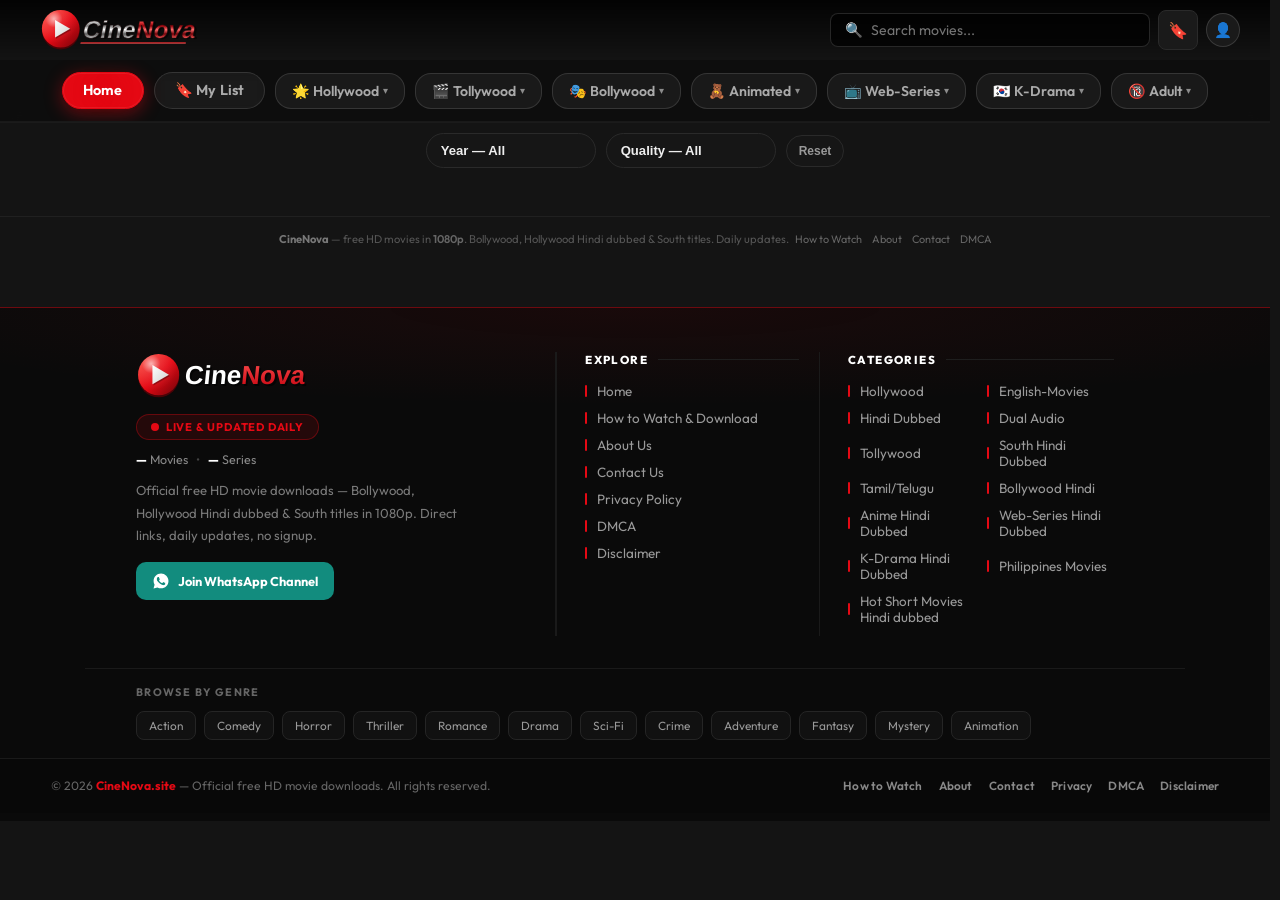
==== index.html @ 874e84e0 "Update print statement from 'Hello' to 'Goodbye'" ====
<!DOCTYPE html>
 <html dir="ltr" lang="en"> <head>
<meta name="robots" content="index, follow, max-image-preview:large"/>
<meta name="googlebot" content="index, follow"/>
<meta name="Googlebot-News" content="noindex"/>
<meta name="robots" content="noai, noimageai"/>
<meta name="referrer" content="strict-origin-when-cross-origin"/>
 <meta charset="utf-8"/> <meta content="c2a4897f698a83db" name="yandex-verification"/> <meta content="4c48bb387f1f64bb013d2168a05ee539" name="6a97888e-site-verification"/> <meta content="Official website CineNova.site – download latest Bollywood, Hollywood Hindi dubbed &amp; South movies free in 480p, 720p &amp; 1080p. Direct links, new releases daily, no signup." id="cv-meta-desc" name="description"/> <meta content="cinenova.site, free movie download, HD movies download, bollywood download, hollywood hindi dubbed, 480p, 720p, 1080p, web series download" id="cv-meta-keywords" name="keywords"/> <meta content="website" id="cv-og-type" property="og:type"/> <meta content="https://www.cinenova.site/" id="cv-og-url" property="og:url"/> <meta content="Free HD Movie Download 480p 720p 1080p | Bollywood Hollywood South | CineNova" id="cv-og-title" property="og:title"/> <meta content="Official website CineNova.site – download latest Bollywood, Hollywood Hindi dubbed &amp; South movies free in 480p, 720p &amp; 1080p. Direct links, new releases daily, no signup." id="cv-og-desc" property="og:description"/> <meta content="https://i.ibb.co/YFLDLSzS/cinenova-icon-512.png" id="cv-og-image" property="og:image"/> <meta content="512" property="og:image:width"/> <meta content="512" property="og:image:height"/> <meta content="https://i.ibb.co/YFLDLSzS/cinenova-icon-512.png" id="cv-tw-image" name="twitter:image"/> <meta content="summary_large_image" name="twitter:card"/> <meta content="Free HD Movie Download 480p 720p 1080p | Bollywood Hollywood South | CineNova" id="cv-tw-title" name="twitter:title"/> <meta content="Official website CineNova.site – free HD movie &amp; web series downloads. Direct links, no signup." id="cv-tw-desc" name="twitter:description"/> <meta content="width=device-width,initial-scale=1,viewport-fit=cover" name="viewport"/> <meta content="#0a0a0a" name="theme-color"/>


<title>Free HD Movie Download 480p 720p 1080p | Bollywood Hollywood South | CineNova</title> <link href="data:image/svg+xml,%3Csvg xmlns='http://www.w3.org/2000/svg' viewBox='0 0 66 66'%3E%3Cdefs%3E%3ClinearGradient id='g' x1='0%25' y1='0%25' x2='100%25' y2='100%25'%3E%3Cstop offset='0%25' stop-color='%23ff4d40'/%3E%3Cstop offset='50%25' stop-color='%23e50914'/%3E%3Cstop offset='100%25' stop-color='%236e0309'/%3E%3C/linearGradient%3E%3C/defs%3E%3Ccircle cx='33' cy='36' r='30' fill='%234a0307'/%3E%3Ccircle cx='33' cy='33' r='30' fill='url(%23g)'/%3E%3Cpath d='M24 19 L24 47 L48 33 Z' fill='%23ffffff'/%3E%3C/svg%3E" rel="icon" type="image/svg+xml"/> <link href="https://i.ibb.co/2Y8SwSfn/cinenova-icon-192.png" rel="icon" type="image/png"/> <link href="https://i.ibb.co/YFLDLSzS/cinenova-icon-512.png" rel="apple-touch-icon"/> <link rel="manifest" href="/manifest.json"/> <meta name="mobile-web-app-capable" content="yes"/> <meta name="apple-mobile-web-app-capable" content="yes"/> <meta name="apple-mobile-web-app-status-bar-style" content="black-translucent"/> <meta name="apple-mobile-web-app-title" content="CineNova"/> <link href="https://www.cinenova.site/" id="cv-canonical" rel="canonical"/> <meta content="index, follow" id="cv-robots" name="robots"/> <meta content="index, follow" id="cv-googlebot" name="googlebot"/> <script id="cv-jsonld-movie" type="application/ld+json"></script> <script id="cv-jsonld-breadcrumb" type="application/ld+json"></script> <script async="async" src="https://www.googletagmanager.com/gtag/js?id=G-N67Y5B8T2Z"></script>  <link href="/sitemap.xml" rel="sitemap" type="application/xml"/> <script type="application/ld+json"> //<![CDATA[
{
  "@context": "https://schema.org",
  "@type": "WebSite",
  "name": "CineNova.site",
  "description": "Official website CineNova.site – free HD movie downloads 480p 720p 1080p. Bollywood, Hollywood Hindi dubbed & South movies. Direct links, no signup.",
  "url": "https://www.cinenova.site",
  "potentialAction": {
    "@type": "SearchAction",
    "target": "https://www.cinenova.site/?q={search_term_string}",
    "query-input": "required name=search_term_string"
  }
}
//]]> </script> <link crossorigin="" href="https://fonts.gstatic.com" rel="preconnect"/> <link href="https://cinenova-8987c-default-rtdb.firebaseio.com" rel="dns-prefetch"/> <link href="https://www.gstatic.com" rel="dns-prefetch"/> <link crossorigin="" href="https://www.gstatic.com" rel="preconnect"/> <link crossorigin="" href="https://cinenova-8987c-default-rtdb.firebaseio.com" rel="preconnect"/> <link href="https://api.themoviedb.org" rel="dns-prefetch"/> <link href="https://image.tmdb.org" rel="dns-prefetch"/> <link crossorigin="" href="https://image.tmdb.org" rel="preconnect"/> <link href="https://wsrv.nl" rel="dns-prefetch"/> <link href="https://i.ibb.co" rel="dns-prefetch"/> <link crossorigin="" href="https://fonts.googleapis.com" rel="preconnect"/> <link as="style" href="https://cdn.plyr.io/3.7.8/plyr.css" onload="this.rel='stylesheet'" rel="preload"/> <noscript><link href="https://cdn.plyr.io/3.7.8/plyr.css" rel="stylesheet"/></noscript> <link as="style" href="https://fonts.googleapis.com/css2?family=Bebas+Neue&amp;family=Outfit:wght@400;700;800&amp;display=swap" onload="this.rel='stylesheet'" rel="preload"/> <noscript><link href="https://fonts.googleapis.com/css2?family=Bebas+Neue&amp;family=Outfit:wght@400;700;800&amp;display=swap" rel="stylesheet"/></noscript> 


<link href="/css/critical.css" rel="stylesheet"/><link href="/css/main.css" rel="stylesheet"/><link href="/css/theme-advance.css" rel="stylesheet" media="print" onload="this.media='all'"/><script type="application/ld+json" id="cv-jsonld-website"></script>
<script type="application/ld+json" id="cv-jsonld-faq"></script>
<script type="application/ld+json" id="cv-jsonld-movie"></script>
<script type="application/ld+json" id="cv-jsonld-breadcrumb"></script>

<script type="application/ld+json">
{
  "@context": "https://schema.org",
  "@graph": [
    {
      "@type": "WebSite",
      "@id": "https://www.cinenova.site/#website",
      "url": "https://www.cinenova.site/",
      "name": "CineNova",
      "alternateName": ["CineNova.site", "CineNova Movies"],
      "description": "Free HD Bollywood, Hollywood Hindi dubbed and South Indian movies in 480p, 720p and 1080p. Daily updates, direct download links.",
      "inLanguage": "en",
      "potentialAction": {
        "@type": "SearchAction",
        "target": "https://www.cinenova.site/?q={search_term_string}",
        "query-input": "required name=search_term_string"
      }
    },
    {
      "@type": "Organization",
      "@id": "https://www.cinenova.site/#org",
      "name": "CineNova",
      "url": "https://www.cinenova.site/",
      "logo": {
        "@type": "ImageObject",
        "url": "https://i.ibb.co/YFLDLSzS/cinenova-icon-512.png",
        "width": 512,
        "height": 512
      },
      "sameAs": []
    }
  ]
}
</script>
</head> <body> <div id="cv-iab-banner"> <div id="cv-iab-text">⚠️ Behtar experience ke liye <b>browser</b> mein kholein</div> <button id="cv-iab-btn" onclick="cvOpenInBrowser()">Open in Browser</button> <button aria-label="Close" id="cv-iab-close" onclick="cvDismissIabBanner()">✕</button> </div>  <div id="cv-ann-bar"> <div id="cv-ann-icon">📢</div> <div class="cv-ann-text"> <span class="cv-ann-title" id="cv-ann-title"></span> <span class="cv-ann-msg" id="cv-ann-msg"></span> </div> <a class="cv-ann-link" href="#" id="cv-ann-link" style="display:none">View →</a> <span class="cv-ann-close" onclick="cvCloseAnnBar()">✕</span> </div> <div id="cv-newcontent-overlay" onclick="cvNcOverlayClick(event)"> <div id="cv-newcontent-popup"> <div id="cv-nc-topbar"></div> <div id="cv-nc-backdrop"></div> <div id="cv-nc-scanlines"></div> <span class="cv-nc-close" onclick="cvCloseNcPopup()">✕</span> <div id="cv-nc-poster-section"> <img alt="" class="cv-nc-poster" id="cv-nc-poster" onerror='this.style.opacity="0"' src=""/> <div id="cv-nc-poster-overlay"></div> <div id="cv-nc-floating-badge"> <span class="cv-nc-badge-dot"></span> New Release </div> <div id="cv-nc-stars"> <span class="cv-nc-star">★</span> <span class="cv-nc-star">★</span> <span class="cv-nc-star">★</span> <span class="cv-nc-star">★</span> <span class="cv-nc-star">★</span> </div> </div> <div id="cv-nc-bottom"> <div id="cv-nc-cat-wrap"><span id="cv-nc-cat"></span></div> <div id="cv-nc-title"></div> <div id="cv-nc-desc"></div> <div id="cv-nc-actions"> <span id="cv-nc-btn">▶ Watch Now</span> <span class="cv-nc-btn-later" onclick="cvCloseNcPopup()">Maybe Later</span> </div> </div> </div> </div> <nav id="cv-nav"> <button aria-label="Categories" id="cv-subcat-toggle" title="Categories" type="button">
<span class="cv-subcat-toggle-bars"><i></i><i></i><i></i></span>
</button> <a href="/" id="cv-logo" style="display:flex;align-items:center;text-decoration:none"> <svg alt="CineNova" aria-label="CineNova" role="img" style="height:44px;width:auto;display:block" viewbox="0 0 300 70" xmlns="http://www.w3.org/2000/svg"> <defs> <lineargradient id="cnCircHd" x1="0%" x2="100%" y1="0%" y2="100%"><stop offset="0%" stop-color="#ff4d40"></stop><stop offset="50%" stop-color="#e50914"></stop><stop offset="100%" stop-color="#6e0309"></stop></lineargradient> <radialgradient cx="32%" cy="24%" id="cnShineHd" r="65%"><stop offset="0%" stop-color="#ffffff" stop-opacity="0.65"></stop><stop offset="35%" stop-color="#ffffff" stop-opacity="0.1"></stop><stop offset="100%" stop-color="#ffffff" stop-opacity="0"></stop></radialgradient> <lineargradient id="cnPlayHd" x1="0%" x2="100%" y1="0%" y2="100%"><stop offset="0%" stop-color="#ffffff"></stop><stop offset="100%" stop-color="#cfcfcf"></stop></lineargradient> <lineargradient id="cnSilverHd" x1="0%" x2="0%" y1="0%" y2="100%"> <stop offset="0%" stop-color="#ffffff"></stop><stop offset="20%" stop-color="#dcdcdc"></stop><stop offset="38%" stop-color="#7a7a7a"></stop><stop offset="52%" stop-color="#ffffff"></stop><stop offset="68%" stop-color="#5c5c5c"></stop><stop offset="85%" stop-color="#c8c8c8"></stop><stop offset="100%" stop-color="#3d3d3d"></stop> </lineargradient> <lineargradient id="cnRedChromeHd" x1="0%" x2="0%" y1="0%" y2="100%"> <stop offset="0%" stop-color="#ff9a90"></stop><stop offset="20%" stop-color="#ff4d4d"></stop><stop offset="38%" stop-color="#8a0209"></stop><stop offset="52%" stop-color="#ff6b6b"></stop><stop offset="68%" stop-color="#6e0309"></stop><stop offset="85%" stop-color="#ff5c5c"></stop><stop offset="100%" stop-color="#420205"></stop> </lineargradient> </defs> <circle cx="33" cy="36" fill="#4a0307" r="30"></circle> <circle cx="33" cy="33" fill="url(#cnCircHd)" r="30"></circle> <circle cx="33" cy="33" fill="url(#cnShineHd)" r="30"></circle> <path d="M24 19 L24 47 L48 33 Z" fill="#000000" opacity="0.3" transform="translate(1.5,2)"></path> <path d="M24 19 L24 47 L48 33 Z" fill="url(#cnPlayHd)"></path> <g transform="skewX(-11)"> <text fill="#000000" font-family="Arial Black, Impact, sans-serif" font-size="39" font-weight="900" opacity="0.55" x="79" y="50">CineNova</text> <text font-family="Arial Black, Impact, sans-serif" font-size="39" font-weight="900" stroke="#1a0a0a" stroke-width="0.75" x="75" y="47"><tspan fill="url(#cnSilverHd)">Cine</tspan><tspan fill="url(#cnRedChromeHd)">Nova</tspan></text> <rect fill="url(#cnRedChromeHd)" height="3" opacity="0.85" rx="1.5" width="168" x="75" y="54"></rect> </g> </svg> </a> <div id="cv-nav-icons-wrap" style="display:flex;align-items:center;gap:8px;flex-shrink:1;min-width:0;justify-content:flex-end"> <div id="cv-search-wrap"> <span style="color:#7d7d7d;font-size:.9rem">🔍</span> <input autocomplete="off" id="cv-search" placeholder="Search movies..."/> <span id="cv-search-clear" onclick='cvClearSearch("cv-search")' style="display:none;color:#888;cursor:pointer;font-size:.95rem;padding:0 2px;flex-shrink:0;line-height:1">✕</span> <div id="cv-search-dropdown"></div> </div> <div aria-label="Search" id="cv-search-btn" onclick="cvOpenSearch()" role="button" tabindex="0">🔍</div> <div id="cv-header-mylist-btn" onclick="cvMyListHeaderClick()" title="My List">🔖</div> <div id="cv-adult-verified-badge" onclick="cvAdultLogoutPrompt()" style="display:none" title="18+ Verified — tap to logout"><span class="cv-verified-icon">🔞</span><span class="cv-verified-label"> Verified</span></div> </div> </nav> <div id="cv-search-overlay"> <div id="cv-search-overlay-wrap"> <span style="color:#7d7d7d;font-size:1rem">🔍</span> <input autocomplete="off" id="cv-search-mobile" placeholder="Search movies..."/> <span id="cv-search-mobile-clear" onclick='cvClearSearch("cv-search-mobile")' style="display:none;color:#888;cursor:pointer;font-size:1rem;padding:0 4px;flex-shrink:0;line-height:1">✕</span> <span id="cv-search-overlay-close" onclick="cvCloseSearch()">Cancel</span> </div> <div id="cv-mobile-search-dropdown"></div> </div> <div id="cv-static-page" style="display:none;margin-top:60px;padding:40px 16px 60px;max-width:760px;margin-left:auto;margin-right:auto"></div> <div id="cv-main-content"> <div id="cv-cats-wrap">
<div id="cv-cats">
<div class="cv-pill active" data-cat="all" role="button">Home</div>
<div class="cv-pill" data-cat="watchlist" id="cv-pill-watchlist" role="button">🔖 My List</div>
<button class="cv-cat-parent" data-group="hollywood" type="button">🌟 Hollywood <span class="cv-caret">▾</span></button>
<button class="cv-cat-parent" data-group="tollywood" type="button">🎬 Tollywood <span class="cv-caret">▾</span></button>
<button class="cv-cat-parent" data-group="bollywood" type="button">🎭 Bollywood <span class="cv-caret">▾</span></button>
<button class="cv-cat-parent" data-group="animation" type="button">🧸 Animated <span class="cv-caret">▾</span></button>
<button class="cv-cat-parent" data-group="webseries" type="button">📺 Web-Series <span class="cv-caret">▾</span></button>
<button class="cv-cat-parent" data-group="kdrama" type="button">🇰🇷 K-Drama <span class="cv-caret">▾</span></button>
<button class="cv-cat-parent cv-cat-parent-adult" data-group="adult" type="button">🔞 Adult <span class="cv-caret">▾</span></button>
</div>
<div hidden="" id="cv-cat-subbar"></div>
</div>

<!-- Mobile left sub-category drawer -->
<div id="cv-subcat-overlay"></div>
<aside aria-hidden="true" id="cv-subcat-drawer">
<div class="cv-subcat-drawer-head">
<span>Categories</span>
<button aria-label="Close" id="cv-subcat-close" type="button">✕</button>
</div>
<div class="cv-subcat-drawer-body">
<button class="cv-subcat-item" data-cat="all" type="button">🏠 Home</button>
<button class="cv-subcat-item" data-cat="watchlist" type="button">🔖 My List</button>
<div class="cv-subcat-group">🌟 Hollywood</div>
<button class="cv-subcat-item" data-cat="group:hollywood" type="button">— All Hollywood</button>
<button class="cv-subcat-item" data-cat="english_movies" type="button">English-Movies</button>
<button class="cv-subcat-item" data-cat="hindi_dubbed" type="button">Hindi Dubbed</button>
<button class="cv-subcat-item" data-cat="dual_audio" type="button">Dual Audio</button>
<div class="cv-subcat-group">🎬 Tollywood</div>
<button class="cv-subcat-item" data-cat="group:tollywood" type="button">— All Tollywood</button>
<button class="cv-subcat-item" data-cat="south_hindi" type="button">South Hindi Dubbed</button>
<div class="cv-subcat-group">🎭 Bollywood</div>
<button class="cv-subcat-item" data-cat="group:bollywood" type="button">— All Bollywood</button>
<button class="cv-subcat-item" data-cat="bollywood_hindi" type="button">Bollywood Hindi</button>
<div class="cv-subcat-group">🧸 Animated</div>
<button class="cv-subcat-item" data-cat="group:animation" type="button">— All Animated</button>
<button class="cv-subcat-item" data-cat="anime_hindi" type="button">Anime series Hindi Dubbed</button>
<div class="cv-subcat-group">📺 Web-Series</div>
<button class="cv-subcat-item" data-cat="group:webseries" type="button">— All Web-Series</button>
<button class="cv-subcat-item" data-cat="webseries_hindi" type="button">Web-Series Hindi Dubbed</button>
<div class="cv-subcat-group">🇰🇷 K-Drama</div>
<button class="cv-subcat-item" data-cat="group:kdrama" type="button">— All K-Drama</button>
<button class="cv-subcat-item" data-cat="kdrama_hindi" type="button">K-Drama Hindi Dubbed</button>
<div class="cv-subcat-group">🔞 Adult</div>
<button class="cv-subcat-item cv-subcat-adult" data-cat="group:adult" type="button">— All Adult</button>
<button class="cv-subcat-item cv-subcat-adult" data-cat="philippines" type="button">Philippines Movies</button>
<button class="cv-subcat-item cv-subcat-adult" data-cat="hot_short_hindi" type="button">Hot Short Movies Hindi dubbed</button>
</div>
</aside>


<div id="cv-featured-wrap">  <div id="cv-featured-card"> <div id="cv-upcoming-wrap"> <div id="cv-upcoming-hero"> <div id="cv-upcoming-track"> <div class="cv-uh-skel"></div> </div> <button aria-label="Previous movie" class="cv-uh-arrow" id="cv-uh-prev">❮</button> <button aria-label="Next movie" class="cv-uh-arrow" id="cv-uh-next">❯</button> <div id="cv-upcoming-dots"></div> </div> </div> <div id="cv-featured-bg"></div> <div id="cv-featured-poster-wrap"> <img alt="" decoding="async" fetchpriority="high" id="cv-featured-img" loading="eager" src=""/> </div> <div id="cv-featured-overlay"></div> <div id="cv-featured-info"> <div id="cv-featured-badge" style="display:none!important"><img alt="CineNova" id="cv-featured-logo-img" src="https://i.ibb.co/YFLDLSzS/cinenova-icon-512.png"/></div> <div id="cv-featured-actions"> <img alt="CineNova" id="cv-featured-logo-actions" src="https://i.ibb.co/YFLDLSzS/cinenova-icon-512.png" style="height:clamp(40px,5vw,70px);width:auto;object-fit:contain;filter:drop-shadow(0 2px 8px rgba(0,0,0,.7));display:block"/> </div> </div> <div id="cv-featured-right"> <svg fill="none" id="cv-mute-icon" stroke="white" stroke-linecap="round" stroke-linejoin="round" stroke-width="2" viewbox="0 0 24 24"><polygon points="11,5 6,9 2,9 2,15 6,15 11,19"></polygon><line x1="23" x2="17" y1="9" y2="15"></line><line x1="17" x2="23" y1="9" y2="15"></line></svg> </div> <div id="cv-featured-dots"></div> </div> </div> <div id="cv-ns-hero" style="display:none"> <div id="cv-ns-hero-title"></div> <div id="cv-ns-stack"> <div class="cv-ns-skel"></div> </div> </div>  <div id="cv-motd-outer" style="display:none"> <div id="cv-motd-label"> <span id="cv-motd-label-text">🎯 Pick of the Day</span> <span id="cv-motd-live-dot"></span> </div> <div id="cv-motd-wrap"></div> </div> <div id="cv-ts-wrap" style="display:none;padding:18px 0 10px 0;border-bottom:1px solid #1a1a1a"> <div style="display:flex;align-items:center;justify-content:space-between;padding:0 16px 10px 16px"> <div style="display:flex;align-items:center;gap:8px"> <span style="font-size:1.1rem;font-weight:800;color:#e5e5e5">🎬 Coming Soon</span> <span style="background:var(--red);color:#fff;font-size:.6rem;font-weight:800;padding:2px 8px;border-radius:10px">NEW</span> </div> <div style="display:flex;gap:6px"> <button onclick="cvTsMove(-1)" style="background:#1f1f1f;border:1px solid #2a2a2a;color:#e5e5e5;width:28px;height:28px;border-radius:50%;cursor:pointer;font-size:1.1rem;line-height:1">‹</button> <button onclick="cvTsMove(1)" style="background:#1f1f1f;border:1px solid #2a2a2a;color:#e5e5e5;width:28px;height:28px;border-radius:50%;cursor:pointer;font-size:1.1rem;line-height:1">›</button> </div> </div> <div style="overflow:hidden;padding:0 16px"> <div id="cv-ts-track" style="display:flex;gap:10px;transition:transform .35s cubic-bezier(.25,.46,.45,.94);will-change:transform"></div> </div> </div> <div id="cv-sync-banner" style="display:none"></div> <div id="cv-mb-home" aria-label="Home rows"></div>
<main id="cv-grid"> <div class="cv-skel"><div class="cv-skel-img"></div><div class="cv-skel-bar"></div><div class="cv-skel-bar short"></div></div> <div class="cv-skel"><div class="cv-skel-img"></div><div class="cv-skel-bar"></div><div class="cv-skel-bar short"></div></div> <div class="cv-skel"><div class="cv-skel-img"></div><div class="cv-skel-bar"></div><div class="cv-skel-bar short"></div></div> <div class="cv-skel"><div class="cv-skel-img"></div><div class="cv-skel-bar"></div><div class="cv-skel-bar short"></div></div> <div class="cv-skel"><div class="cv-skel-img"></div><div class="cv-skel-bar"></div><div class="cv-skel-bar short"></div></div> <div class="cv-skel"><div class="cv-skel-img"></div><div class="cv-skel-bar"></div><div class="cv-skel-bar short"></div></div> <div class="cv-skel"><div class="cv-skel-img"></div><div class="cv-skel-bar"></div><div class="cv-skel-bar short"></div></div> <div class="cv-skel"><div class="cv-skel-img"></div><div class="cv-skel-bar"></div><div class="cv-skel-bar short"></div></div> </main> <div id="cv-pagination" style="display:none"></div>
<div id="cv-request-wrap" style="display:none"> <h3>📬 Request a Movie</h3> <input class="cv-req-inp" id="cv-req-title" placeholder="Movie/Series title..."/> <input class="cv-req-inp" id="cv-req-year" placeholder="Year (optional)"/> <input class="cv-req-inp" id="cv-req-name" placeholder="Your name (optional)"/> <button class="cv-req-btn" onclick="submitRequest()">📨 Submit Request</button> <div id="cv-req-msg"></div> </div> <div id="cv-lightbox"> <button id="cv-lightbox-close" onclick="closeLightbox()">✕</button> <button id="cv-lb-prev" onclick="cvLbPrev()">❮</button> <button id="cv-lb-next" onclick="cvLbNext()">❯</button> <div id="cv-lb-img-wrap"> <img alt="" id="cv-lightbox-img" src=""/> </div> <div id="cv-lb-counter"></div> <div id="cv-lb-dots"></div> </div> <div id="cv-share-sheet" style="display:none;position:fixed;inset:0;background:rgba(0,0,0,.85);z-index:5000;align-items:flex-end;justify-content:center"> <div id="cv-share-box" style="background:#1a1a1a;border-radius:20px 20px 0 0;width:100%;max-width:500px;padding:0 0 30px;border-top:1px solid #2a2a2a;animation:slideup .3s cubic-bezier(.34,1.56,.64,1)"> <div style="width:40px;height:4px;background:#2a2a2a;border-radius:2px;margin:12px auto 16px"></div> <div style="font-size:.95rem;font-weight:800;text-align:center;color:#fff;padding:0 20px 16px;border-bottom:1px solid #1e1e1e">🔗 Share</div> <div id="cv-share-title" style="font-size:.82rem;color:#888;text-align:center;padding:12px 20px 4px;white-space:nowrap;overflow:hidden;text-overflow:ellipsis"></div> <div style="display:grid;grid-template-columns:repeat(4,1fr);gap:4px;padding:16px 16px 8px"> <div onclick='cvShareTo("copy")' onmouseout='this.style.background=""' onmouseover='this.style.background="rgba(255,255,255,0.06)"' style="display:flex;flex-direction:column;align-items:center;gap:6px;padding:12px 8px;cursor:pointer;border-radius:12px;transition:background .15s"> <div style="width:48px;height:48px;border-radius:50%;background:#2a2a2a;display:flex;align-items:center;justify-content:center;font-size:1.3rem">📋</div> <span style="font-size:.68rem;color:#aaa;text-align:center">Copy Link</span> </div> <div onclick='cvShareTo("whatsapp")' onmouseout='this.style.background=""' onmouseover='this.style.background="rgba(255,255,255,0.06)"' style="display:flex;flex-direction:column;align-items:center;gap:6px;padding:12px 8px;cursor:pointer;border-radius:12px;transition:background .15s"> <div style="width:48px;height:48px;border-radius:50%;background:#25d366;display:flex;align-items:center;justify-content:center;font-size:1.3rem">💬</div> <span style="font-size:.68rem;color:#aaa;text-align:center">WhatsApp</span> </div> <div onclick='cvShareTo("telegram")' onmouseout='this.style.background=""' onmouseover='this.style.background="rgba(255,255,255,0.06)"' style="display:flex;flex-direction:column;align-items:center;gap:6px;padding:12px 8px;cursor:pointer;border-radius:12px;transition:background .15s"> <div style="width:48px;height:48px;border-radius:50%;background:#229ed9;display:flex;align-items:center;justify-content:center;font-size:1.3rem">✈️</div> <span style="font-size:.68rem;color:#aaa;text-align:center">Telegram</span> </div> <div onclick='cvShareTo("native")' onmouseout='this.style.background=""' onmouseover='this.style.background="rgba(255,255,255,0.06)"' style="display:flex;flex-direction:column;align-items:center;gap:6px;padding:12px 8px;cursor:pointer;border-radius:12px;transition:background .15s"> <div style="width:48px;height:48px;border-radius:50%;background:#e50914;display:flex;align-items:center;justify-content:center;font-size:1.3rem">⬆️</div> <span style="font-size:.68rem;color:#aaa;text-align:center">More</span> </div> </div> <div style="margin:4px 16px 0;display:flex;align-items:center;gap:8px;background:#111;border:1px solid #2a2a2a;border-radius:10px;padding:10px 14px"> <div id="cv-share-url-text" style="flex:1;font-size:.75rem;color:#7d7d7d;white-space:nowrap;overflow:hidden;text-overflow:ellipsis"></div> <button onclick='cvShareTo("copy")' style="flex-shrink:0;background:#e50914;color:#fff;border:none;border-radius:6px;padding:5px 12px;font-size:.72rem;font-weight:700;cursor:pointer">Copy</button> </div> <button onclick="cvCloseShare()" style="display:block;width:calc(100% - 32px);margin:12px 16px 0;padding:13px;background:rgba(255,255,255,.05);border:1px solid #2a2a2a;border-radius:12px;color:#888;font-size:.9rem;font-weight:600;cursor:pointer">Cancel</button> </div> </div> <div id="cv-modal"> <div id="cv-modal-box" style="position:relative"> <span id="cv-modal-handle"></span> <div id="cv-modal-top-actions"> <button id="cv-modal-bookmark" onclick="cvToggleWatchlist(event)" title="Add to My List">🔖</button> <button aria-label="Back to Home" id="cv-modal-close">✕</button> </div> <div id="cv-modal-img-wrap" style="display:none"> <img alt="Movie Poster" id="cv-modal-img" src=""/> <div id="cv-modal-img-overlay"></div> </div> <div id="cv-modal-content"> <h1 id="cv-modal-title"></h1> <div id="cv-modal-badges"></div> <div id="cv-modal-desc"></div> <div class="cv-cast-row" id="cv-cast-row" style="display:none"> <div class="cv-section-title">🎭 Cast</div> <div class="cv-cast-track" id="cv-cast-track"></div> </div> <div id="cv-modal-btns"></div> <div id="cv-episodes"></div> <div id="cv-screenshots"></div> <div id="cv-rating-wrap"></div> <div id="cv-comments-wrap"></div> <div id="cv-related-wrap"></div> </div> </div> </div> <div id="cv-player"> <div id="cv-player-popup"> <div id="cv-player-header"> <div id="cv-player-title">Loading...</div> <div id="cv-player-header-btns"> <button id="cv-player-fullscreen-btn" title="Fullscreen">⛶</button> <button id="cv-player-close" title="Close">✕</button> </div> </div> <div id="cv-player-video-wrap"> <div class="show" id="cv-player-loading"> <span id="cv-player-loading-icon">⟳</span> <span>Loading...</span> </div> <div id="cv-player-inner"></div> </div> <div id="cv-player-footer"> <div id="cv-player-tip">💡 Landscape mode provides a better experience on mobile</div> <div id="cv-player-quality-label" style="font-size:.72rem;color:#7d7d7d"></div> </div> </div> </div> <div id="cv-dl-popup"> <div id="cv-dl-popup-box"> <span id="cv-dl-popup-handle"></span> <div id="cv-dl-popup-title">⬇ Select Download Quality</div> <div id="cv-dl-popup-options"></div> <button id="cv-dl-popup-cancel">Cancel</button> </div> </div> <div id="cv-adult-gate"> <div id="cv-adult-gate-box"> <button aria-label="Close" id="cv-adult-gate-close" onclick="hideAdultGate()">✕</button> <div id="cv-adult-gate-icon">🔒</div> <div id="cv-adult-gate-title">18+ Age Verification</div> <p id="cv-adult-gate-desc">This section contains content for adults (18 years or older) only. Please verify your age before continuing.</p> <label id="cv-adult-gate-checkrow"> <input id="cv-adult-gate-checkbox" type="checkbox"/> <span>I confirm that I am 18 years of age or older.</span> </label> <button id="cv-adult-gate-google-btn" onclick="cvAdultGoogleVerify()"> <svg height="18" viewbox="0 0 18 18" width="18"><path d="M17.64 9.2c0-.64-.06-1.25-.16-1.84H9v3.48h4.84a4.14 4.14 0 0 1-1.8 2.72v2.26h2.9c1.7-1.56 2.7-3.86 2.7-6.62z" fill="#4285F4"></path><path d="M9 18c2.43 0 4.47-.8 5.96-2.18l-2.9-2.26c-.8.54-1.84.86-3.06.86-2.35 0-4.34-1.59-5.05-3.72H.96v2.33A9 9 0 0 0 9 18z" fill="#34A853"></path><path d="M3.95 10.7A5.4 5.4 0 0 1 3.67 9c0-.59.1-1.17.28-1.7V4.96H.96A9 9 0 0 0 0 9c0 1.45.35 2.83.96 4.04l2.99-2.33z" fill="#FBBC05"></path><path d="M9 3.58c1.32 0 2.5.45 3.44 1.35l2.58-2.58C13.46.89 11.43 0 9 0A9 9 0 0 0 .96 4.96l2.99 2.33C4.66 5.17 6.65 3.58 9 3.58z" fill="#EA4335"></path></svg> <span id="cv-adult-gate-btn-label">Continue with Google</span> </button> <div id="cv-adult-gate-error"></div> <div id="cv-adult-gate-footer">Verification happens only once — you won’t be asked to sign in again on this device. Google is used only to confirm your email/name for age verification.</div> </div> </div> <div id="cv-mylist-modal"> <div id="cv-mylist-modal-box"> <button aria-label="Close" id="cv-mylist-modal-close" onclick="closeMyListModal()">✕</button> <div id="cv-mylist-modal-icon">🔖</div> <div id="cv-mylist-modal-title">My List</div> <p id="cv-mylist-modal-desc">Save movies and series to your list. Sign in with Google to sync your list across devices — or use it on this device without signing in.</p> <div id="cv-mylist-guest-panel"> <button id="cv-mylist-modal-google-btn" onclick="cvMyListModalSignIn()"> <svg height="18" viewbox="0 0 18 18" width="18"><path d="M17.64 9.2c0-.64-.06-1.25-.16-1.84H9v3.48h4.84a4.14 4.14 0 0 1-1.8 2.72v2.26h2.9c1.7-1.56 2.7-3.86 2.7-6.62z" fill="#4285F4"></path><path d="M9 18c2.43 0 4.47-.8 5.96-2.18l-2.9-2.26c-.8.54-1.84.86-3.06.86-2.35 0-4.34-1.59-5.05-3.72H.96v2.33A9 9 0 0 0 9 18z" fill="#34A853"></path><path d="M3.95 10.7A5.4 5.4 0 0 1 3.67 9c0-.59.1-1.17.28-1.7V4.96H.96A9 9 0 0 0 0 9c0 1.45.35 2.83.96 4.04l2.99-2.33z" fill="#FBBC05"></path><path d="M9 3.58c1.32 0 2.5.45 3.44 1.35l2.58-2.58C13.46.89 11.43 0 9 0A9 9 0 0 0 .96 4.96l2.99 2.33C4.66 5.17 6.65 3.58 9 3.58z" fill="#EA4335"></path></svg> <span id="cv-mylist-modal-btn-label">Sign in with Google</span> </button> <div id="cv-mylist-modal-error"></div> <div id="cv-mylist-modal-skip" onclick="cvMyListModalContinueGuest()">Continue without signing in →</div> </div> <div id="cv-mylist-account-panel" style="display:none"> <div id="cv-mylist-account-email" style="font-size:.82rem;color:#93c5fd;background:rgba(59,130,246,.1);border:1px solid rgba(59,130,246,.25);border-radius:10px;padding:10px 12px;margin-bottom:14px;word-break:break-all"></div> <button id="cv-mylist-view-btn" onclick="closeMyListModal();cvGoToWatchlistTab()" style="width:100%;display:flex;align-items:center;justify-content:center;gap:8px;background:#3b82f6;border:none;border-radius:10px;padding:13px;font-size:.88rem;font-weight:700;color:#fff;cursor:pointer;margin-bottom:10px">🔖 View My List</button> <button id="cv-mylist-logout-btn" onclick="cvMyListModalLogout()" style="width:100%;display:flex;align-items:center;justify-content:center;gap:8px;background:rgba(239,68,68,.12);border:1px solid rgba(239,68,68,.35);border-radius:10px;padding:13px;font-size:.88rem;font-weight:700;color:#f87171;cursor:pointer">Sign out</button> </div> </div> </div> <div id="cv-report-modal"> <div id="cv-report-modal-box"> <button aria-label="Close" id="cv-report-modal-close" onclick="closeReportModal()">✕</button> <div id="cv-report-modal-icon">⚠</div> <div id="cv-report-modal-title">Report an Issue</div> <p id="cv-report-modal-desc">Kya masla hai? Ek option chuno, hum jald fix kar denge.</p> <div id="cv-report-modal-reasons"> <button class="cv-report-reason-btn" onclick="cvSubmitReport('Broken link — video/download nahi chal raha')">🚫 Broken link</button> <button class="cv-report-reason-btn" onclick="cvSubmitReport('Wrong quality/size')">📏 Wrong quality/size</button> <button class="cv-report-reason-btn" onclick="cvSubmitReport('Wrong movie/subtitle mismatch')">🎬 Wrong movie/subtitle</button> <button class="cv-report-reason-btn" onclick="cvSubmitReport('Other issue')">✏ Other</button> </div> <div id="cv-report-modal-success" style="display:none">✅ Thanks! Hum jald dekh lenge.</div> </div> </div>  </div> 
<section id="cv-seo-pro" class="cv-seo-pro" aria-label="About CineNova">
  <div class="cv-seo-pro-inner">
    <p class="cv-seo-pro-text">
      <strong class="cv-seo-pro-brand">CineNova</strong>
      — free HD movies in <b>1080p</b>. Bollywood, Hollywood Hindi dubbed &amp; South titles. Daily updates.
      <span class="cv-seo-pro-links">
        <a href="/p/how-to.html">How to Watch</a>
        <a href="/p/about-us.html">About</a>
        <a href="/p/contact-us.html">Contact</a>
        <a href="/p/dmca.html">DMCA</a>
      </span>
    </p>
  </div>
</section>
<footer id="cv-footer">  <div class="cvf-glow-bar"></div> <div class="cvf-main"> <div class="cvf-brand"> <div class="cvf-logo-stack"> <svg alt="CineNova" aria-label="CineNova" role="img" style="height:52px;width:auto;display:block;margin-bottom:8px" viewbox="0 0 300 70" xmlns="http://www.w3.org/2000/svg"> <defs> <lineargradient id="cnCircFt" x1="0%" x2="100%" y1="0%" y2="100%"><stop offset="0%" stop-color="#ff4d40"></stop><stop offset="50%" stop-color="#e50914"></stop><stop offset="100%" stop-color="#6e0309"></stop></lineargradient> <radialgradient cx="32%" cy="24%" id="cnShineFt" r="65%"><stop offset="0%" stop-color="#ffffff" stop-opacity="0.65"></stop><stop offset="35%" stop-color="#ffffff" stop-opacity="0.1"></stop><stop offset="100%" stop-color="#ffffff" stop-opacity="0"></stop></radialgradient> <lineargradient id="cnPlayFt" x1="0%" x2="100%" y1="0%" y2="100%"><stop offset="0%" stop-color="#ffffff"></stop><stop offset="100%" stop-color="#cfcfcf"></stop></lineargradient> <lineargradient id="cnNovaFt" x1="0%" x2="0%" y1="0%" y2="100%"><stop offset="0%" stop-color="#ff4d4d"></stop><stop offset="100%" stop-color="#c40410"></stop></lineargradient> </defs> <circle cx="33" cy="36" fill="#4a0307" r="30"></circle> <circle cx="33" cy="33" fill="url(#cnCircFt)" r="30"></circle> <circle cx="33" cy="33" fill="url(#cnShineFt)" r="30"></circle> <path d="M24 19 L24 47 L48 33 Z" fill="#000000" opacity="0.3" transform="translate(1.5,2)"></path> <path d="M24 19 L24 47 L48 33 Z" fill="url(#cnPlayFt)"></path> <g transform="skewX(-6)"> <text fill="#000000" font-family="Arial, sans-serif" font-size="38" font-weight="700" opacity="0.55" x="78" y="49">CineNova</text> <text fill="#ffffff" font-family="Arial, sans-serif" font-size="38" font-weight="700" x="75" y="46">Cine<tspan fill="url(#cnNovaFt)">Nova</tspan></text> </g> </svg> </div> <div class="cvf-live-pill"> <div class="cvf-live-dot"></div> <span class="cvf-live-text">Live &amp; Updated Daily</span> </div> <div class="cvf-stats" id="cvf-stats"> <span class="cvf-stat"><b id="cvf-stat-movies">—</b> Movies</span> <span class="cvf-stat-dot">•</span> <span class="cvf-stat"><b id="cvf-stat-series">—</b> Series</span> </div> <p class="cvf-desc">Official free HD movie downloads — Bollywood, Hollywood Hindi dubbed &amp; South titles in 1080p. Direct links, daily updates, no signup.</p> <a class="cvf-whatsapp-btn" href="https://whatsapp.com/channel/0029VbCtOwrJ3juqgYoeNQ2d" rel="noopener" target="_blank"> <svg fill="currentColor" height="18" viewbox="0 0 24 24" width="18"><path d="M12.04 2C6.58 2 2.13 6.45 2.13 11.91c0 1.75.46 3.45 1.32 4.95L2.05 22l5.25-1.38c1.45.79 3.08 1.21 4.74 1.21h.01c5.46 0 9.91-4.45 9.91-9.91 0-2.65-1.03-5.14-2.9-7.01A9.82 9.82 0 0 0 12.04 2zm5.78 14.09c-.24.68-1.4 1.3-1.93 1.38-.49.08-1.11.11-1.79-.11-.41-.13-.94-.31-1.62-.6-2.85-1.23-4.71-4.1-4.85-4.29-.14-.19-1.16-1.54-1.16-2.94s.73-2.09.99-2.38c.26-.29.56-.36.75-.36s.38 0 .54.01c.18.01.41-.07.64.49.24.58.81 2 .88 2.15.07.15.12.32.02.51-.09.19-.14.31-.28.48-.14.17-.29.37-.42.5-.14.14-.28.29-.12.57.16.28.72 1.18 1.54 1.92 1.06.94 1.95 1.23 2.23 1.37.28.14.44.12.6-.07.16-.19.68-.79.87-1.07.18-.28.36-.23.6-.14.24.09 1.53.72 1.79.85.26.13.44.19.5.3.06.11.06.63-.18 1.31z"></path></svg> <span>Join WhatsApp Channel</span> </a> </div> <div class="cvf-col cvf-col-border"> <div class="cvf-col-head">Explore <div class="cvf-col-line"></div></div> <ul class="cvf-ul"> <li><a href="/">Home</a></li> <li><a href="/p/how-to.html">How to Watch &amp; Download</a></li> <li><a href="/p/about-us.html">About Us</a></li> <li><a href="/p/contact-us.html">Contact Us</a></li> <li><a href="/p/privacy-policy.html">Privacy Policy</a></li> <li><a href="/p/dmca.html">DMCA</a></li> <li><a href="/p/disclaimer.html">Disclaimer</a></li> </ul> </div> <div class="cvf-col cvf-col-border"> <div class="cvf-col-head">Categories <div class="cvf-col-line"></div></div> <ul class="cvf-ul"> <li><a href="/category/hollywood">Hollywood</a></li> <li><a href="/category/english-movies">English-Movies</a></li> <li><a href="/category/hindi-dubbed">Hindi Dubbed</a></li> <li><a href="/category/dual-audio">Dual Audio</a></li> <li><a href="/category/tollywood">Tollywood</a></li> <li><a href="/category/south-hindi">South Hindi Dubbed</a></li> <li><a href="/category/tamil-telugu">Tamil/Telugu</a></li> <li><a href="/category/bollywood">Bollywood Hindi</a></li> <li><a href="/category/anime-hindi">Anime Hindi Dubbed</a></li> <li><a href="/category/web-series">Web-Series Hindi Dubbed</a></li> <li><a href="/category/k-drama">K-Drama Hindi Dubbed</a></li> <li><a href="/category/philippines">Philippines Movies</a></li> <li><a href="/category/hot-short">Hot Short Movies Hindi dubbed</a></li> </ul> </div> </div> <div class="cvf-genres"> <div class="cvf-genre-title">Browse by Genre</div> <div class="cvf-genre-list"> <a class="cvf-genre-tag" href="/genre/action">Action</a> <a class="cvf-genre-tag" href="/genre/comedy">Comedy</a> <a class="cvf-genre-tag" href="/genre/horror">Horror</a> <a class="cvf-genre-tag" href="/genre/thriller">Thriller</a> <a class="cvf-genre-tag" href="/genre/romance">Romance</a> <a class="cvf-genre-tag" href="/genre/drama">Drama</a> <a class="cvf-genre-tag" href="/genre/sci-fi">Sci-Fi</a> <a class="cvf-genre-tag" href="/genre/crime">Crime</a> <a class="cvf-genre-tag" href="/genre/adventure">Adventure</a> <a class="cvf-genre-tag" href="/genre/fantasy">Fantasy</a> <a class="cvf-genre-tag" href="/genre/mystery">Mystery</a> <a class="cvf-genre-tag" href="/genre/animation">Animation</a> </div> </div> <div class="cvf-ticket">
<div class="cvf-copy">© <span id="cvf-year">2026</span> <a href="https://www.cinenova.site/">CineNova.site</a> — Official free HD movie downloads. All rights reserved.</div>
<nav aria-label="Legal" class="cvf-legal">
<a href="/p/how-to.html">How to Watch</a>
<a href="/p/about-us.html">About</a>
<a href="/p/contact-us.html">Contact</a>
<a href="/p/privacy-policy.html">Privacy</a>
<a href="/p/dmca.html">DMCA</a>
<a href="/p/disclaimer.html">Disclaimer</a>
</nav>
</div>  </footer>   <button aria-label="Back to top" id="cv-back-top" onclick='window.scrollTo({top:0,behavior:"smooth"})'> <svg fill="none" height="22" stroke="currentColor" stroke-linecap="round" stroke-linejoin="round" stroke-width="2.4" viewbox="0 0 24 24" width="22"><line x1="12" x2="12" y1="19" y2="5"></line><polyline points="5 12 12 5 19 12"></polyline></svg> </button>  











<script defer src="/js/main.js"></script>
<nav id="cv-bottom-nav" class="cv-bottom-nav" aria-label="App navigation">
  <button type="button" class="cv-bnav-item active" data-bnav="home" onclick="cvBottomNav('home')">
    <span class="cv-bnav-icon">🏠</span><span class="cv-bnav-label">Home</span>
  </button>
  <button type="button" class="cv-bnav-item" data-bnav="movies" onclick="cvBottomNav('movies')">
    <span class="cv-bnav-icon">🎬</span><span class="cv-bnav-label">Movies</span>
  </button>
  <button type="button" class="cv-bnav-item" data-bnav="search" onclick="cvBottomNav('search')">
    <span class="cv-bnav-icon">🔍</span><span class="cv-bnav-label">Search</span>
  </button>
  <button type="button" class="cv-bnav-item" data-bnav="list" onclick="cvBottomNav('list')">
    <span class="cv-bnav-icon">❤️</span><span class="cv-bnav-label">My List</span>
  </button>
  <button type="button" class="cv-bnav-item" data-bnav="account" onclick="cvBottomNav('account')">
    <span class="cv-bnav-icon">👤</span><span class="cv-bnav-label">Account</span>
  </button>
</nav>

</body> </html>
---- css/critical.css ----
/* === cv-critical-boot + CWV mobile fix === */
html,body{background:#141414!important;color:#e5e5e5!important;margin:0;padding:0;}
#cv-cats,.cv-pill,#cv-years,.cv-year-pill,#cv-nav{
  background-color:rgba(20,20,20,.95);
  color:#aaa;
  border-color:rgba(255,255,255,.12);
}
.cv-pill,.cv-year-pill,.cv-cat-parent{
  background:rgba(255,255,255,.05)!important;
  color:#aaa!important;
  border:1px solid rgba(255,255,255,.12)!important;
  border-radius:20px;
}
.cv-pill.active,.cv-year-pill.active{
  background:#e50914!important;color:#fff!important;border-color:#e50914!important;
}
#cv-nav{background:linear-gradient(180deg,rgba(0,0,0,.85),transparent)!important;min-height:56px}

/* CLS: reserve banner space only when shown */
#cv-iab-banner{min-height:0}
#cv-ann-bar{min-height:0}

/* Grid + skeleton — first paint without waiting Firebase */
#cv-grid{
  display:grid!important;
  grid-template-columns:repeat(2,minmax(0,1fr))!important;
  gap:8px;
  min-height:0;
  align-items:start;
  padding:0 10px;
}
@media(min-width:700px){
  #cv-grid{grid-template-columns:repeat(5,minmax(0,1fr))!important}
}
.cv-skel{display:flex;flex-direction:column;gap:6px}
.cv-skel-img,.cv-card-img-wrap{
  aspect-ratio:2/3;
  width:100%;
  background:linear-gradient(90deg,#1a1a1a 25%,#252525 50%,#1a1a1a 75%);
  background-size:200% 100%;
  animation:cvSkel 1.2s ease-in-out infinite;
  border-radius:8px;
  display:block;
}
.cv-skel-bar{height:12px;border-radius:4px;background:#1f1f1f;width:90%}
.cv-skel-bar.short{width:55%;height:10px}
@keyframes cvSkel{0%{background-position:200% 0}100%{background-position:-200% 0}}
@media(prefers-reduced-motion:reduce){.cv-skel-img{animation:none}}

/* LCP area */
#cv-ns-hero,#cv-motd,#cv-week-slider{min-height:0}
#cv-featured-banner,.cv-featured-wrap{min-height:120px}

/* font swap already on google fonts link */
body.cv-booting #cv-grid .cv-skel{opacity:1}
body.cv-ready .cv-skel{display:none}

#cv-grid{min-height:min(70vh,560px)}
body.cv-ready #cv-grid{min-height:0}

#cv-home-cta-wrap{padding:12px 14px}
---- css/main.css ----
/* === style === */
*{margin:0;padding:0;box-sizing:border-box;-webkit-tap-highlight-color:transparent}img{image-rendering:auto}:root{--red:#e50914;--red-hover:#f40612;--red-glow:rgba(229,9,20,0.3);--red-dim:rgba(229,9,20,0.1);--dark:#141414;--dark2:#181818;--card:#1f1f1f;--card2:#2a2a2a;--card3:#333;--border:#2a2a2a;--border2:#3a3a3a;--text:#e5e5e5;--text2:#b3b3b3;--grey:#757575;--nav-h:68px;--gold:#f5c518;--blue:#0071eb;--green:#46d369;--radius:4px;--radius-sm:4px;--shadow:0 4px 24px rgba(0,0,0,0.6);--shadow-red:0 4px 24px rgba(229,9,20,0.35)}html{overflow-x:hidden;width:100%;scroll-behavior:smooth}@media (prefers-reduced-motion:reduce){html{scroll-behavior:auto}}body{background:#141414;color:var(--text);font-family:'Netflix Sans',Outfit,'Helvetica Neue',Helvetica,Arial,sans-serif;min-height:100vh;overflow-x:hidden;width:100%;max-width:100vw;-webkit-font-smoothing:antialiased}a{text-decoration:none;color:inherit}::-webkit-scrollbar{width:5px;height:5px}::-webkit-scrollbar-track{background:var(--dark)}::-webkit-scrollbar-thumb{background:var(--border2);border-radius:10px}::-webkit-scrollbar-thumb:hover{background:var(--red)}*{scrollbar-width:thin;scrollbar-color:var(--border2) var(--dark)}@media(prefers-reduced-motion:reduce){*,::after,::before{animation-duration:0s!important;animation-iteration-count:1!important;transition-duration:0s!important}}body{text-rendering:optimizeSpeed}.cv-btn,.cv-card,.cv-pill,a,button{touch-action:manipulation;-webkit-tap-highlight-color:transparent}@media(max-width:480px){#cv-modal-box{backdrop-filter:none!important;-webkit-backdrop-filter:none!important}#cv-trending-track,#cv-ts-track,.cv-trailers-track,.tmdb-track{transform:translateZ(0);backface-visibility:hidden}.cv-card{animation-duration:.2s!important}.cv-card:hover{transform:none;box-shadow:none;border-color:rgba(255,255,255,.04)}#cv-cats{backdrop-filter:blur(6px);-webkit-backdrop-filter:blur(6px)}#cv-bottom-nav{backdrop-filter:blur(10px)!important;-webkit-backdrop-filter:blur(10px)!important}#cv-trending-track,#cv-ts-track,#cv-upcoming-track,.cv-trailers-track,.tmdb-track{will-change:auto!important}.cv-tr-play{animation:none!important}.cv-trailers-live{animation:none!important}}@media(hover:none){.cv-card:active{transform:scale(.97);transition:transform .1s ease;border-color:rgba(229,9,20,.3)}}::selection{background:rgba(229,9,20,.3);color:#fff}#comment-holder,.blog-pager,.blog-posts,.comment-link,.comments,.date-header,.date-outer,.entry-content,.entry-header,.feed-links,.header-outer,.navbar,.post-author,.post-body,.post-footer,.post-header,.post-labels,.post-outer,.post-timestamp,.status-msg-wrap{display:none!important}#cv-nav{position:fixed;top:0;left:0;right:0;width:100%;height:var(--nav-h);background:linear-gradient(180deg,rgba(0,0,0,.85) 0,transparent 100%);display:flex;align-items:center;justify-content:space-between;padding:0 4%;z-index:1000;box-sizing:border-box;transition:background .3s ease,box-shadow .3s ease}#cv-nav.scrolled{background:rgba(10,10,10,.96);backdrop-filter:blur(8px);-webkit-backdrop-filter:blur(8px);box-shadow:0 1px 0 rgba(255,255,255,.05),0 4px 20px rgba(0,0,0,.6)}#cv-nav::after{display:none}#cv-logo{display:flex;align-items:center;gap:10px;text-decoration:none;flex-shrink:0}#cv-logo span{font-family:'Arial Black',Impact,Arial,sans-serif;font-size:1.7rem;letter-spacing:3px;font-weight:900;color:#e50914;text-shadow:none}#cv-search-wrap{display:flex;align-items:center;gap:8px;background:rgba(0,0,0,.7);border:1px solid #e5e5e5;border-radius:4px;padding:7px 14px;width:220px;max-width:calc(100vw - 260px);min-width:80px;flex-shrink:1;transition:all .2s ease}#cv-search-wrap:focus-within{background:rgba(20,20,20,.95);border-color:#fff}#cv-search-wrap input{background:0 0;border:none;outline:0;color:#e5e5e5;font-size:.88rem;width:100%;min-width:0;font-family:inherit}#cv-search-wrap input::placeholder{color:rgba(255,255,255,.45)}#cv-search-btn{display:none;align-items:center;justify-content:center;width:40px;height:40px;background:#1a1a1a;border:1px solid #2a2a2a;border-radius:8px;cursor:pointer;flex-shrink:0;font-size:1rem}#cv-search-overlay{display:none;position:fixed;top:var(--nav-h);left:0;right:0;background:rgba(10,10,10,.98);padding:12px 16px;z-index:999;border-bottom:1px solid #2a2a2a}#cv-search-overlay.open{display:block}#cv-search-overlay-wrap{display:flex;align-items:center;gap:10px;background:#1a1a1a;border:1px solid #2a2a2a;border-radius:10px;padding:10px 14px}#cv-search-overlay-wrap input{background:0 0;border:none;outline:0;color:#fff;font-size:1rem;width:100%;min-width:0}#cv-search-overlay-wrap input::placeholder{color:#7d7d7d}#cv-search-overlay-close{color:#888;cursor:pointer;font-size:.9rem;flex-shrink:0;white-space:nowrap}#cv-search-clear,#cv-search-mobile-clear{align-items:center;justify-content:center}@media(max-width:600px){#cv-search-wrap{display:none!important}#cv-search-btn{display:flex}}#cv-cats{margin-top:var(--nav-h);padding:10px 4%;display:flex;gap:6px;overflow-x:auto;overflow-y:hidden;background:rgba(20,20,20,.95);border-bottom:1px solid rgba(255,255,255,.05);scrollbar-width:none;position:sticky;top:var(--nav-h);z-index:900;width:100%;box-sizing:border-box;overscroll-behavior-x:contain;-webkit-overflow-scrolling:touch;backdrop-filter:blur(10px);-webkit-backdrop-filter:blur(10px)}#cv-cats::-webkit-scrollbar{display:none}.cv-pill{padding:7px 18px;border-radius:20px;font-size:.82rem;font-weight:600;cursor:pointer;white-space:nowrap;border:1px solid rgba(255,255,255,.12);background:rgba(255,255,255,.05);color:#aaa;transition:all .2s ease;flex-shrink:0;letter-spacing:.3px}.cv-pill:hover{background:rgba(255,255,255,.12);color:#fff;border-color:rgba(255,255,255,.3)}.cv-pill.active{background:#e50914;color:#fff;border-color:#e50914;font-weight:700;box-shadow:0 2px 12px rgba(229,9,20,.4)}.cv-pill-adult{margin-left:4px;background:rgba(255,255,255,.03);border:1px solid rgba(255,255,255,.1);color:#777}.cv-pill-adult:hover{background:rgba(255,255,255,.08);color:#999;border-color:rgba(255,255,255,.18)}.cv-pill-adult.active{background:linear-gradient(135deg,#3a0a0a,#1a0505);color:#ff6b6b;border-color:rgba(255,107,107,.4);box-shadow:0 2px 12px rgba(255,0,0,.15)}#cv-ns-hero{position:relative;width:100%;box-sizing:border-box;padding:64px 4% 50px;min-height:440px;display:flex;align-items:center;justify-content:center;background:radial-gradient(ellipse 1000px 550px at 50% 0,rgba(229,9,20,.1) 0,transparent 62%),linear-gradient(180deg,#0a0a0a 0,#111 70%,#141414 100%);overflow:hidden}#cv-ns-hero-title{position:absolute;top:20px;left:4%;z-index:3;font-size:1.15rem;font-weight:800;color:#fff;letter-spacing:.2px}#cv-ns-hero::before{content:'';position:absolute;inset:0;pointer-events:none;background-image:linear-gradient(rgba(255,255,255,.025) 1px,transparent 1px),linear-gradient(90deg,rgba(255,255,255,.025) 1px,transparent 1px);background-size:42px 42px;mask-image:radial-gradient(ellipse 800px 450px at 50% 30%,#000 0%,transparent 75%);-webkit-mask-image:radial-gradient(ellipse 800px 450px at 50% 30%,#000 0%,transparent 75%)}#cv-ns-stack{position:relative;z-index:2;width:280px;height:400px}.cv-ns-poster{display:block;color:inherit;text-decoration:none;position:absolute;top:0;left:0;width:100%;height:100%;border-radius:16px;overflow:hidden;background:#1a1a1a;box-shadow:0 24px 55px rgba(0,0,0,.6);border:1px solid rgba(255,255,255,.08);transition:transform .6s cubic-bezier(.25,.46,.45,.94),opacity .6s ease,filter .6s ease;cursor:pointer}.cv-ns-poster img{width:100%;height:100%;object-fit:cover;display:block}.cv-ns-poster.cv-ns-p0{transform:rotate(-10deg) translate(-78px,14px) scale(.88);opacity:.7;filter:brightness(.6);z-index:1}.cv-ns-poster.cv-ns-p1{transform:rotate(9deg) translate(72px,20px) scale(.88);opacity:.7;filter:brightness(.6);z-index:1}.cv-ns-poster.cv-ns-p2{transform:rotate(0) translate(0,-10px) scale(1);opacity:1;filter:brightness(1);z-index:2}.cv-ns-poster.cv-ns-p2::after{content:'';position:absolute;inset:0;background:linear-gradient(to top,rgba(0,0,0,.92) 0,rgba(0,0,0,.15) 45%,transparent 65%)}.cv-ns-p2-cap{position:absolute;left:0;right:0;bottom:0;padding:14px 14px 16px;z-index:3;font-size:.76rem;font-weight:800;line-height:1.35;color:#fff;text-shadow:0 2px 10px rgba(0,0,0,.8)}.cv-ns-poster.cv-ns-fading{opacity:0!important;transform:scale(.94)!important}.cv-ns-skel{position:absolute;inset:0;border-radius:16px;background:linear-gradient(90deg,#1a1a1a 25%,#242424 37%,#1a1a1a 63%);background-size:400% 100%;animation:cv-skel-shine 1.4s ease infinite}@keyframes cv-skel-shine{0%{background-position:100% 0}100%{background-position:-100% 0}}@media(max-width:900px){#cv-ns-hero{padding:56px 20px 40px;min-height:400px}#cv-ns-hero-title{font-size:1rem;top:18px;left:20px}#cv-ns-stack{width:230px;height:330px}.cv-ns-poster.cv-ns-p0{transform:rotate(-9deg) translate(-62px,12px) scale(.88)}.cv-ns-poster.cv-ns-p1{transform:rotate(8deg) translate(58px,16px) scale(.88)}}@media(max-width:480px){#cv-ns-hero{min-height:340px}#cv-ns-stack{width:190px;height:270px}.cv-ns-poster.cv-ns-p0{transform:rotate(-8deg) translate(-48px,8px) scale(.88)}.cv-ns-poster.cv-ns-p1{transform:rotate(7deg) translate(44px,12px) scale(.88)}.cv-ns-p2-cap{font-size:.68rem;padding:10px 10px 12px}}#cv-upcoming-wrap{position:absolute;inset:0;z-index:5;background:#000;overflow:hidden}#cv-upcoming-hero{position:relative;width:100%;height:100%;overflow:hidden;background:#000}#cv-upcoming-track{display:flex;height:100%;transition:transform .55s cubic-bezier(.25,.46,.45,.94);will-change:transform;transform:translateZ(0)}.cv-uh-slide{flex-shrink:0;width:100%;height:100%;position:relative;overflow:hidden;cursor:pointer}@media(max-width:600px){.cv-uh-slide{height:100%}}.cv-uh-bg{width:100%;height:100%;object-fit:cover;display:block;transition:transform 6s ease;transform:scale(1.08)}.cv-uh-slide.active .cv-uh-bg{transform:scale(1)}.cv-uh-overlay{position:absolute;inset:0;background:linear-gradient(to right,rgba(0,0,0,.85) 0,rgba(0,0,0,.4) 50%,rgba(0,0,0,0) 100%),linear-gradient(to top,rgba(0,0,0,.98) 0,rgba(0,0,0,.6) 35%,rgba(0,0,0,.1) 70%,rgba(0,0,0,0) 100%);pointer-events:none}.cv-uh-slide::after{content:'';position:absolute;bottom:0;left:0;right:0;height:3px;background:linear-gradient(to right,#e50914,#ff6b35,#e50914);background-size:200% 100%;animation:cv-shimmer-bar 2s linear infinite;z-index:4}@keyframes cv-shimmer-bar{0%{background-position:200% 0}100%{background-position:-200% 0}}@media(max-width:600px){.cv-uh-slide::after{animation:none!important;background:var(--red);opacity:.7}}.cv-uh-info{position:absolute;bottom:30px;left:0;right:0;padding:0 20px 0;z-index:3}.cv-uh-badge{display:inline-flex;align-items:center;gap:6px;background:rgba(229,9,20,.15);border:1px solid rgba(229,9,20,.6);color:#ff4d4d;font-size:.6rem;font-weight:800;letter-spacing:1.2px;text-transform:uppercase;padding:4px 10px;border-radius:20px;margin-bottom:10px;backdrop-filter:blur(6px);-webkit-backdrop-filter:blur(6px)}.cv-uh-badge::before{content:'';width:6px;height:6px;border-radius:50%;background:#e50914;box-shadow:0 0 6px #e50914;animation:cv-pulse-dot 1.5s ease-in-out infinite}@keyframes cv-pulse-dot{0%,100%{opacity:1;transform:scale(1)}50%{opacity:.5;transform:scale(.7)}}.cv-uh-title{font-size:1.55rem;font-weight:900;color:#fff;line-height:1.15;margin-bottom:8px;text-shadow:0 2px 20px rgba(0,0,0,.9),0 4px 40px rgba(0,0,0,.7);display:-webkit-box;-webkit-line-clamp:2;-webkit-box-orient:vertical;overflow:hidden;letter-spacing:-.3px}@media(max-width:500px){.cv-uh-title{font-size:1.2rem}}@media(min-width:900px){.cv-uh-title{font-size:2rem}}.cv-uh-meta{display:flex;align-items:center;gap:6px;flex-wrap:wrap;font-size:.75rem;color:rgba(255,255,255,.7);margin-bottom:14px}.cv-uh-meta-sep{opacity:.35;font-size:.6rem}.cv-uh-rating{color:#f5c518;font-weight:800;display:inline-flex;align-items:center;gap:3px}.cv-uh-btns{display:flex;gap:10px;align-items:center}.cv-uh-play{display:inline-flex;align-items:center;gap:8px;background:linear-gradient(135deg,#e50914,#ff2d2d);color:#fff;border:none;padding:10px 22px;border-radius:10px;font-size:.85rem;font-weight:800;cursor:pointer;transition:all .2s;letter-spacing:.3px;box-shadow:0 4px 20px rgba(229,9,20,.45)}.cv-uh-play:hover{background:linear-gradient(135deg,#ff2d2d,#e50914);transform:translateY(-1px);box-shadow:0 6px 25px rgba(229,9,20,.6)}.cv-uh-play:active{transform:translateY(0)}.cv-uh-play svg{width:14px;height:14px;fill:#fff}#cv-upcoming-dots{display:none}.cv-uh-dot{width:5px;height:5px;border-radius:50%;background:rgba(255,255,255,.25);cursor:pointer;transition:all .3s;border:none;padding:0}.cv-uh-dot.active{background:#e50914;width:22px;border-radius:3px;box-shadow:0 0 8px rgba(229,9,20,.6)}.cv-uh-arrow{position:absolute;top:50%;transform:translateY(-50%);background:rgba(0,0,0,.4);border:1px solid rgba(255,255,255,.15);color:#fff;border-radius:50%;width:36px;height:36px;display:flex;align-items:center;justify-content:center;cursor:pointer;z-index:5;font-size:1rem;transition:all .2s;backdrop-filter:blur(8px);-webkit-backdrop-filter:blur(8px)}.cv-uh-arrow:hover{background:rgba(229,9,20,.8);border-color:rgba(229,9,20,.5);transform:translateY(-50%) scale(1.1)}#cv-uh-prev{left:12px}#cv-uh-next{right:12px}@media(max-width:500px){.cv-uh-arrow{display:none}}#cv-upcoming-header{display:flex;align-items:center;justify-content:space-between;padding:14px 16px 6px}.cv-upcoming-label{display:flex;align-items:center;gap:8px}.cv-upcoming-label-icon{font-size:1rem}.cv-upcoming-label-title{font-size:1rem;font-weight:800;color:#e5e5e5}.cv-upcoming-label-sub{font-size:.68rem;color:#7d7d7d;margin-top:1px}.cv-uh-skel{width:100%;height:100%;background:linear-gradient(90deg,#111 25%,#1a1a1a 50%,#111 75%);background-size:200% 100%;animation:shimmer 1.5s infinite}@media(max-width:600px){.cv-uh-skel{height:100%}}#tmdb-slider-wrap{background:#0d0d0d;padding:0 0 14px;border-bottom:1px solid #1a1a1a;overflow:hidden}.tmdb-section{padding:14px 0 8px 16px;content-visibility:auto;contain-intrinsic-size:0 350px}.tmdb-section-header{display:flex;align-items:center;gap:8px;padding-right:16px;margin-bottom:10px}.tmdb-section-title{font-size:1.1rem;font-weight:700;color:#e5e5e5;letter-spacing:0;text-transform:none;font-family:inherit}.tmdb-section-badge{display:none}.tmdb-track-wrap{overflow:hidden;touch-action:pan-y}.tmdb-track{display:flex;gap:10px;transition:transform .35s cubic-bezier(.25,.46,.45,.94);will-change:transform;transform:translateZ(0)}.tmdb-skel{flex-shrink:0;width:120px;border-radius:10px;overflow:hidden;border:1px solid #1e1e1e}.tmdb-skel-img{width:100%;aspect-ratio:2/3;background:linear-gradient(90deg,#1a1a1a 25%,#222 50%,#1a1a1a 75%);background-size:200% 100%;animation:shimmer 1.5s infinite;contain:paint}.tmdb-skel-bar{height:10px;background:#1a1a1a;margin:6px 7px;border-radius:3px;animation:shimmer 1.5s infinite}@media(max-width:500px){.tmdb-skel{width:105px}}@media(min-width:700px){.tmdb-skel{width:140px}}#cv-trailers-wrap{background:linear-gradient(180deg,#0d0d0d 0,#0a0a0a 100%);padding:0 0 18px;border-bottom:1px solid #1a1a1a;overflow:hidden;position:relative;content-visibility:auto;contain-intrinsic-size:0 400px}#cv-trailers-wrap::before{content:'';position:absolute;inset:0;background:url("data:image/svg+xml,%3Csvg xmlns='http://www.w3.org/2000/svg' width='4' height='4'%3E%3Crect width='1' height='1' fill='%23ffffff08'/%3E%3C/svg%3E");pointer-events:none;z-index:0}.cv-trailers-header{display:flex;align-items:center;justify-content:space-between;padding:16px 16px 12px;position:relative;z-index:1}.cv-trailers-header-left{display:flex;align-items:center;gap:10px}.cv-trailers-icon{width:32px;height:32px;border-radius:8px;background:linear-gradient(135deg,#e50914,#b00710);display:flex;align-items:center;justify-content:center;font-size:1rem;box-shadow:0 2px 12px rgba(229,9,20,.4);flex-shrink:0}.cv-trailers-title{font-size:.88rem;font-weight:800;color:#fff;letter-spacing:.5px;text-transform:uppercase}.cv-trailers-sub{font-size:.68rem;color:#7d7d7d;margin-top:1px}.cv-trailers-live{background:linear-gradient(135deg,#e50914,#c0000f);color:#fff;font-size:.58rem;font-weight:800;padding:3px 8px;border-radius:20px;letter-spacing:1px;box-shadow:0 0 10px rgba(229,9,20,.5);animation:cv-pulse-live 2s infinite}@keyframes cv-pulse-live{0%,100%{box-shadow:0 0 8px rgba(229,9,20,.5)}50%{box-shadow:0 0 18px rgba(229,9,20,.9)}}.cv-trailers-count{font-size:.68rem;color:#6b6b6b;font-weight:600}.cv-trailers-track-wrap{overflow:hidden;padding-left:16px;position:relative;z-index:1;touch-action:pan-y}.cv-trailers-track{display:flex;gap:12px;transition:transform .35s cubic-bezier(.25,.46,.45,.94);will-change:transform;transform:translateZ(0)}.cv-tr-card{flex-shrink:0;width:120px;border-radius:10px;overflow:hidden;cursor:pointer;position:relative;border:1px solid #1e1e1e;background:var(--card);transition:transform .2s,box-shadow .2s,border-color .2s}.cv-tr-card:active{transform:scale(.95);box-shadow:0 2px 20px rgba(229,9,20,.4);border-color:var(--red)}@media(max-width:500px){.cv-tr-card{width:105px}}@media(min-width:700px){.cv-tr-card{width:140px}}.cv-tr-thumb-wrap{position:relative;width:100%;aspect-ratio:2/3;overflow:hidden;background:#1a1a1a}.cv-tr-thumb{width:100%;height:100%;object-fit:cover;display:block;transition:transform .3s}.cv-tr-card:active .cv-tr-thumb{transform:scale(1.05)}.cv-tr-overlay{position:absolute;inset:0;background:linear-gradient(0deg,rgba(0,0,0,.75) 0,transparent 50%)}.cv-tr-play{position:absolute;top:50%;left:50%;transform:translate(-50%,-50%);width:32px;height:32px;border-radius:50%;background:rgba(229,9,20,.92);display:flex;align-items:center;justify-content:center;box-shadow:0 0 0 5px rgba(229,9,20,.2),0 2px 14px rgba(229,9,20,.6);animation:cv-play-pulse 4s infinite}@keyframes cv-play-pulse{0%,100%{box-shadow:0 0 0 4px rgba(229,9,20,.2),0 2px 12px rgba(229,9,20,.5)}50%{box-shadow:0 0 0 7px rgba(229,9,20,.06),0 2px 16px rgba(229,9,20,.7)}}.cv-tr-card:active .cv-tr-play{transform:translate(-50%,-50%) scale(.85)}.cv-tr-play svg{width:12px;height:12px;margin-left:2px}.cv-tr-badge{position:absolute;top:5px;left:5px;background:var(--red);color:#fff;font-size:.5rem;font-weight:800;padding:2px 5px;border-radius:3px;letter-spacing:.5px}.cv-tr-lang{position:absolute;top:5px;right:5px;background:rgba(0,0,0,.8);color:#fff;font-size:.5rem;font-weight:700;padding:2px 5px;border-radius:3px}.cv-tr-rating{position:absolute;bottom:5px;right:5px;background:rgba(0,0,0,.85);color:#f5c518;font-size:.58rem;font-weight:700;padding:1px 5px;border-radius:3px}.cv-tr-info{padding:6px 8px 7px}.cv-tr-name{font-size:.72rem;font-weight:700;color:#fff;white-space:nowrap;overflow:hidden;text-overflow:ellipsis;line-height:1.3}.cv-tr-meta{display:flex;align-items:center;gap:4px;margin-top:2px}.cv-tr-year{font-size:.65rem;color:var(--grey)}.cv-tr-dot{font-size:.45rem;color:#6b6b6b}.cv-tr-hd{font-size:.52rem;font-weight:800;color:#1a8cff;border:1px solid rgba(26,140,255,.3);padding:1px 4px;border-radius:3px}.cv-tr-dots{display:flex;gap:5px;justify-content:center;margin-top:10px;padding-right:16px;position:relative;z-index:1}.cv-tr-dot-el{width:6px;height:6px;border-radius:50%;background:#2a2a2a;transition:all .3s;cursor:pointer}.cv-tr-dot-el.active{background:var(--red);width:18px;border-radius:3px}.cv-tr-skel{flex-shrink:0;width:120px;border-radius:10px;overflow:hidden;border:1px solid #1e1e1e}.cv-tr-skel-img{width:100%;aspect-ratio:2/3;background:linear-gradient(90deg,#1a1a1a 25%,#222 50%,#1a1a1a 75%);background-size:200% 100%;animation:shimmer 1.5s infinite;contain:paint}.cv-tr-skel-bar{height:10px;background:#1a1a1a;margin:6px 8px 4px;border-radius:3px;animation:shimmer 1.5s infinite}.cv-tr-skel-bar.short{width:50%;margin-top:0}@media(max-width:500px){.cv-tr-skel{width:105px}}@media(min-width:700px){.cv-tr-skel{width:140px}}
#cv-load-bar{position:fixed;left:50%;bottom:calc(var(--bottom-nav-h,0px) + 16px);transform:translateX(-50%) translateY(12px);z-index:980;display:flex;align-items:center;gap:10px;padding:11px 18px;border-radius:999px;background:rgba(18,18,18,.94);border:1px solid rgba(255,255,255,.1);box-shadow:0 8px 28px rgba(0,0,0,.55),0 0 0 1px rgba(229,9,20,.12);backdrop-filter:blur(12px);-webkit-backdrop-filter:blur(12px);opacity:0;visibility:hidden;pointer-events:none;transition:opacity .25s ease,transform .25s ease,visibility .25s;font-family:inherit}
#cv-load-bar.show{opacity:1;visibility:visible;transform:translateX(-50%) translateY(0)}
#cv-load-bar .cv-load-txt{font-size:.78rem;font-weight:650;color:#e8e8e8;letter-spacing:.2px;white-space:nowrap}
#cv-load-bar .cv-load-txt::after{content:'';display:inline-block;width:1.2em;text-align:left;animation:cv-load-dots 1.2s steps(4,end) infinite}
@keyframes cv-load-dots{0%{content:''}25%{content:'.'}50%{content:'..'}75%{content:'...'}}
#cv-load-bar .cv-load-spin{width:14px;height:14px;border-radius:50%;border:2px solid rgba(255,255,255,.15);border-top-color:#e50914;animation:cv-load-spin .7s linear infinite;flex-shrink:0}
@keyframes cv-load-spin{to{transform:rotate(360deg)}}
@media(max-width:480px){#cv-load-bar{bottom:calc(var(--bottom-nav-h,0px) + 12px);padding:10px 16px}#cv-load-bar .cv-load-txt{font-size:.74rem}}
#cv-pagination{display:flex;align-items:center;justify-content:center;gap:8px;padding:20px 16px 28px;flex-wrap:wrap}.cv-page-btn{min-width:40px;height:40px;padding:0 14px;border-radius:4px;border:1px solid #2a2a2a;background:#1f1f1f;color:#e5e5e5;font-size:.88rem;font-weight:700;cursor:pointer;display:flex;align-items:center;justify-content:center;gap:6px;transition:all .15s;font-family:inherit;white-space:nowrap}.cv-page-btn:hover:not(:disabled){background:#2a2a2a;border-color:#3a3a3a;color:#fff}.cv-page-btn.active{background:#e50914;border-color:#e50914;color:#fff;pointer-events:none}.cv-page-btn:disabled{opacity:.35;cursor:not-allowed}.cv-page-info{font-size:.8rem;color:#7d7d7d;white-space:nowrap;padding:0 4px}@media(max-width:400px){.cv-page-btn{min-width:36px;height:36px;padding:0 10px;font-size:.82rem}}#cv-grid{display:grid;grid-template-columns:repeat(auto-fill,minmax(155px,1fr));gap:14px;padding:16px;width:100%;box-sizing:border-box;overflow:visible;min-height:0;align-items:start}@keyframes cardFadeIn{from{opacity:0;transform:translateY(16px)}to{opacity:1;transform:translateY(0)}}@keyframes shimmer{0%{background-position:-200% 0}100%{background-position:200% 0}}.cv-card{display:block;color:inherit;text-decoration:none;background:#181818;box-shadow:none;border-radius:10px;overflow:hidden;cursor:pointer;position:relative;border:1px solid rgba(255,255,255,.04);animation:cardFadeIn .25s ease both;transition:transform .18s ease,box-shadow .18s ease,border-color .18s ease;contain:layout paint}.cv-card:first-child{animation-delay:30ms}.cv-card:nth-child(2){animation-delay:60ms}.cv-card:nth-child(3){animation-delay:90ms}.cv-card:nth-child(4){animation-delay:.12s}.cv-card:nth-child(n+5){animation-delay:0s;animation-duration:.18s}.cv-card:hover{transform:scale(1.05) translateY(-2px);box-shadow:0 0 0 1px rgba(229,9,20,.3),0 12px 30px rgba(0,0,0,.8),0 0 20px rgba(229,9,20,.1);border-color:rgba(229,9,20,.25);z-index:2;will-change:transform}.cv-card::before{display:none}.cv-card-img-wrap{position:relative;overflow:hidden;aspect-ratio:2/3;background:#1a1a1a}.cv-card-img-wrap::after{content:'\25B6';position:absolute;top:50%;left:50%;transform:translate(-50%,-50%) scale(0) rotate(-90deg);width:46px;height:46px;background:rgba(229,9,20,.92);border-radius:50%;display:flex;align-items:center;justify-content:center;font-size:1rem;color:#fff;transition:transform .3s cubic-bezier(.34,1.56,.64,1),opacity .3s;opacity:0;z-index:2;line-height:46px;text-align:center;padding-left:4px;box-shadow:0 4px 20px rgba(229,9,20,.5)}.cv-card:hover .cv-card-img-wrap::after{transform:translate(-50%,-50%) scale(1);opacity:1}.cv-card-img{width:100%;aspect-ratio:2/3;object-fit:cover;display:block;background:#1a1a1a;height:auto;transition:transform .3s ease,filter .25s ease}.cv-card:hover .cv-card-img{transform:scale(1.05);filter:brightness(.7)}.cv-card-info{padding:8px 8px 10px;position:relative;background:#181818}.cv-card:hover .cv-card-info{background:#181818}.cv-card-title{font-size:.78rem;font-weight:700;line-height:1.3;white-space:nowrap;overflow:hidden;text-overflow:ellipsis;color:#e5e5e5;transition:color .15s ease}.cv-card:hover .cv-card-title{color:#fff}.cv-card-meta{font-size:.7rem;color:#b3b3b3;margin-top:2px}.cv-card:hover .cv-card-meta{color:#b3b3b3}.cv-card-no-img{width:100%;aspect-ratio:2/3;background:linear-gradient(135deg,#1a1a1a,#222);display:flex;align-items:center;justify-content:center;font-size:2.5rem;transition:filter .3s}.cv-card:hover .cv-card-no-img{filter:brightness(1.3)}#cv-grid{contain:content;content-visibility:auto;contain-intrinsic-size:0 1200px;min-height:500px}.cv-card-img{image-rendering:auto;color-scheme:dark}.cv-badge{position:absolute;top:6px;right:6px;background:rgba(0,0,0,.8);color:#f5c518;font-size:.65rem;font-weight:700;padding:2px 6px;border-radius:4px;box-shadow:0 2px 8px rgba(0,0,0,.5);font-family:Outfit,sans-serif}.cv-ep-alert-badge{position:absolute;bottom:6px;left:6px;z-index:2;background:var(--red);color:#fff;font-size:.6rem;font-weight:800;letter-spacing:.3px;padding:3px 7px;border-radius:4px;box-shadow:0 2px 8px rgba(0,0,0,.5);font-family:Outfit,sans-serif;animation:cvEpAlertPulse 1.6s ease-in-out infinite}@keyframes cvEpAlertPulse{0%,100%{opacity:1}50%{opacity:.55}}.cv-ep-item.cv-ep-item-new{border:1px solid rgba(229,9,20,.5);background:rgba(229,9,20,.06)}.cv-ep-new-tag{background:var(--red);color:#fff;font-size:.6rem;font-weight:800;padding:2px 7px;border-radius:10px;margin-left:7px;white-space:nowrap;animation:cvEpAlertPulse 1.6s ease-in-out infinite}.cv-cat-badge{position:absolute;top:auto;bottom:8px;left:6px;font-size:.55rem;font-weight:800;padding:2px 5px;border-radius:4px;text-transform:uppercase;letter-spacing:.3px;max-width:55%;overflow:hidden;text-overflow:ellipsis;white-space:nowrap;height:auto;width:auto;background:rgba(229,9,20,.92);color:#fff}.cv-new{background:var(--red);color:#fff}.cv-skel{background:#1f1f1f;border-radius:4px;overflow:hidden;border:none}.cv-skel-img{width:100%;aspect-ratio:2/3;background:linear-gradient(90deg,#1f1f1f 25%,#2a2a2a 50%,#1f1f1f 75%);background-size:200% 100%;animation:shimmer 1.5s infinite;contain:paint}.cv-skel-bar{height:12px;background:#2a2a2a;margin:8px 8px;border-radius:2px;animation:shimmer 1.5s infinite}.cv-skel-bar.short{width:60%}.cv-empty{grid-column:1/-1;text-align:center;padding:60px 20px;color:var(--grey)}.cv-empty p:first-child{font-size:3rem;margin-bottom:12px}#cv-modal{display:flex;position:fixed;inset:0;background:rgba(0,0,0,.85);z-index:2000;align-items:flex-end;justify-content:center;padding:0;opacity:0;visibility:hidden;pointer-events:none;transition:opacity .22s ease,visibility .22s ease;will-change:opacity}#cv-modal.open{opacity:1;visibility:visible;pointer-events:all}#cv-modal-box{will-change:transform}#cv-modal.closing #cv-modal-box{animation:slidedown .22s cubic-bezier(.4,0,1,1) forwards}#cv-modal-box{background:#141414;border-radius:20px 20px 0 0;border-top:none;box-shadow:0 -8px 50px rgba(0,0,0,.9);width:100%;max-width:600px;max-height:92svh;overflow-y:auto;padding:0 0 30px;animation:slideup .28s cubic-bezier(.22,1,.36,1);scrollbar-width:thin;scrollbar-color:#333 transparent;transform:translateZ(0);-webkit-overflow-scrolling:touch;overscroll-behavior:contain;contain:layout paint style}#cv-modal.open #cv-modal-box{will-change:auto}#cv-modal.closing #cv-modal-box,#cv-modal:not(.open) #cv-modal-box{will-change:transform}#cv-modal-box::-webkit-scrollbar{width:4px}#cv-modal-box::-webkit-scrollbar-thumb{background:#2a2a2a;border-radius:2px}@keyframes slideup{from{transform:translateY(100%);opacity:0}to{transform:translateY(0);opacity:1}}@keyframes slidedown{from{transform:translateY(0);opacity:1}to{transform:translateY(100%);opacity:0}}#cv-modal-handle{width:40px;height:4px;background:#333;border-radius:2px;margin:12px auto 0;display:block;cursor:grab}#cv-modal-top-actions{position:sticky;top:10px;float:right;margin:10px 16px 0 0;display:flex;align-items:center;gap:8px;z-index:10}#cv-modal-close{background:rgba(20,20,20,.9);border:1px solid rgba(255,255,255,.1);color:#888;font-size:1rem;cursor:pointer;width:32px;height:32px;border-radius:50%;display:flex;align-items:center;justify-content:center;transition:all .2s;flex-shrink:0;backdrop-filter:blur(12px);-webkit-backdrop-filter:blur(12px)}#cv-modal-close:hover{background:var(--red);color:#fff;border-color:var(--red);box-shadow:0 0 16px rgba(229,9,20,.5)}#cv-modal-bookmark{background:rgba(20,20,20,.9);border:1px solid rgba(255,255,255,.1);color:#888;font-size:1rem;cursor:pointer;width:32px;height:32px;border-radius:50%;display:flex;align-items:center;justify-content:center;transition:all .2s;flex-shrink:0;backdrop-filter:blur(12px);-webkit-backdrop-filter:blur(12px)}#cv-modal-bookmark:hover{border-color:#facc15;color:#facc15}#cv-modal-bookmark.cv-bookmarked{background:#facc15;border-color:#facc15;color:#1a1a00}#cv-sync-banner{margin:0 16px 12px;padding:12px 14px;border-radius:12px;background:rgba(59,130,246,.08);border:1px solid rgba(59,130,246,.25);display:flex;align-items:center;gap:10px;font-size:.8rem}#cv-sync-banner.synced{background:rgba(34,197,94,.08);border-color:rgba(34,197,94,.25)}#cv-sync-banner-text{flex:1;color:#ccc;line-height:1.4}#cv-sync-banner-btn{flex-shrink:0;background:#3b82f6;color:#fff;font-size:.76rem;font-weight:700;padding:8px 14px;border-radius:8px;border:none;cursor:pointer;white-space:nowrap}#cv-sync-banner.synced #cv-sync-banner-btn{background:0 0;color:#888;text-decoration:underline;padding:4px}#cv-modal-img-wrap{position:relative;overflow:hidden;height:380px;width:100%;background:#0a0a0a}#cv-modal-img{width:100%;height:380px;object-fit:cover;object-position:center top;display:block;border-radius:0}#cv-modal-img-overlay{position:absolute;inset:0;background:linear-gradient(to bottom,transparent 30%,#141414 100%);pointer-events:none}#cv-modal-content{padding:0 18px}#cv-modal-title{font-size:1.3rem;font-weight:900;margin-bottom:10px;line-height:1.2;margin-top:-35px;position:relative;z-index:1;text-shadow:0 2px 12px rgba(0,0,0,.9)}#cv-modal-badges{display:flex;gap:6px;flex-wrap:wrap;margin-bottom:14px}.cv-mbadge{background:rgba(255,255,255,.06);border:1px solid rgba(255,255,255,.1);padding:5px 12px;border-radius:20px;font-size:.73rem;color:#ccc;display:flex;align-items:center;gap:4px;backdrop-filter:blur(4px);-webkit-backdrop-filter:blur(4px)}#cv-modal-desc{font-size:.85rem;color:#888;line-height:1.7;margin-bottom:18px;background:rgba(255,255,255,.03);border-radius:12px;padding:12px 14px;border:1px solid rgba(255,255,255,.06)}.cv-dl-btn{display:flex;align-items:center;justify-content:center;gap:8px;width:100%;padding:14px;margin-bottom:8px;background:linear-gradient(135deg,#e50914,#ff2020);color:#fff;border:none;border-radius:12px;font-size:.95rem;font-weight:700;cursor:pointer;text-align:center;transition:all .2s;letter-spacing:.5px;font-family:inherit;box-shadow:0 4px 20px rgba(229,9,20,.3)}.cv-dl-btn::before{display:none}.cv-dl-btn.secondary{background:rgba(255,255,255,.07);border:1px solid rgba(255,255,255,.1);box-shadow:none;color:#fff}.cv-dl-btn.secondary:hover{background:rgba(255,255,255,.12)}.cv-dl-btn:hover{background:linear-gradient(135deg,#ff2020,#e50914);transform:translateY(-1px);box-shadow:0 6px 24px rgba(229,9,20,.45)}#cv-episodes{margin-top:12px}.cv-ep-header{font-weight:700;margin-bottom:10px;font-size:.9rem;display:flex;align-items:center;gap:6px}.cv-ep-item{display:flex;align-items:center;justify-content:space-between;padding:12px 14px;background:rgba(255,255,255,.05);border:none;border-radius:4px;margin-bottom:4px;transition:background .15s}.cv-ep-item:hover{background:rgba(255,255,255,.1)}.cv-ep-title{font-size:.85rem;font-weight:600;color:#e5e5e5}.cv-ep-btn{background:#e50914;color:#fff;border:none;padding:6px 14px;border-radius:4px;font-size:.78rem;cursor:pointer;font-weight:700;transition:background .15s}.cv-ep-btn:hover{background:#f40612}.cv-section-title{font-size:1rem;font-weight:700;color:#e5e5e5;text-transform:none;letter-spacing:0;margin:18px 0 10px;display:flex;align-items:center;gap:6px}.cv-section-title::after{content:'';flex:1;height:1px;background:#2a2a2a}#cv-related-wrap{margin-top:6px;padding-bottom:8px}#cv-related-wrap .cv-section-title{margin-top:16px}.cv-cast-row{margin-top:2px}.cv-cast-track{display:flex;gap:14px;overflow-x:auto;overflow-y:hidden;scroll-snap-type:x proximity;-webkit-overflow-scrolling:touch;padding:2px 2px 8px;scrollbar-width:none}.cv-cast-track::-webkit-scrollbar{display:none}.cv-cast-card{flex-shrink:0;width:72px;text-align:center;scroll-snap-align:start}.cv-cast-photo-wrap{width:64px;height:64px;border-radius:50%;overflow:hidden;margin:0 auto 6px;border:1px solid #2a2a2a;background:#1a1a1a}.cv-cast-photo{width:100%;height:100%;object-fit:cover;display:block}.cv-cast-name{font-size:.72rem;font-weight:700;color:#e5e5e5;line-height:1.25;overflow:hidden;text-overflow:ellipsis;display:-webkit-box;-webkit-line-clamp:2;-webkit-box-orient:vertical}.cv-cast-role{font-size:.64rem;color:#888;margin-top:2px;overflow:hidden;text-overflow:ellipsis;white-space:nowrap}@media(min-width:700px){.cv-cast-card{width:84px}.cv-cast-photo-wrap{width:76px;height:76px}}.cv-related-grid{display:grid;grid-template-columns:repeat(3,1fr);gap:8px;margin-top:10px}@media(min-width:400px){.cv-related-grid{grid-template-columns:repeat(3,1fr)}}@media(min-width:600px){.cv-related-grid{grid-template-columns:repeat(5,1fr)}}.cv-rel-card{display:block;color:inherit;text-decoration:none;border-radius:8px;overflow:hidden;cursor:pointer;background:var(--card);border:1px solid #1e1e1e;transition:transform .2s,border-color .2s;position:relative}.cv-rel-card:active,.cv-rel-card:hover{transform:scale(1.04);border-color:var(--red)}.cv-rel-card img{width:100%;aspect-ratio:2/3;object-fit:cover;display:block;background:#1a1a1a}.cv-rel-card-no-img{width:100%;aspect-ratio:2/3;background:linear-gradient(135deg,#1a1a1a,#222);display:flex;align-items:center;justify-content:center;font-size:1.8rem}.cv-rel-info{padding:5px 6px 6px}.cv-rel-title{font-size:.68rem;font-weight:700;white-space:nowrap;overflow:hidden;text-overflow:ellipsis;color:#eee}.cv-rel-meta{font-size:.6rem;color:var(--grey);margin-top:1px}.cv-rel-badge{position:absolute;top:4px;right:4px;background:rgba(0,0,0,.8);color:#f5c518;font-size:.55rem;font-weight:700;padding:1px 4px;border-radius:3px}@media(min-width:769px){#cv-modal{align-items:center;justify-content:center;padding:0}#cv-modal.closing #cv-modal-box{animation:cvModalDesktopOut .22s cubic-bezier(.4,0,1,1) forwards}#cv-modal-box{border-radius:0;max-width:100%;width:100%;height:100vh;max-height:100vh;overflow-y:auto;border-top:none;animation:cvModalDesktopIn .22s cubic-bezier(.22,1,.36,1)}#cv-modal-img-wrap{height:420px}#cv-modal-img{height:420px}#cv-modal-content{max-width:900px;margin:0 auto;padding:0 32px}#cv-modal-top-actions{top:16px;margin-right:20px}#cv-modal-close{width:38px;height:38px;font-size:1.2rem}#cv-modal-bookmark{width:38px;height:38px;font-size:1.2rem}#cv-modal-handle{display:none}}@keyframes cvModalDesktopIn{from{opacity:0;transform:translateY(20px)}to{opacity:1;transform:translateY(0)}}@keyframes cvModalDesktopOut{from{opacity:1;transform:translateY(0)}to{opacity:0;transform:translateY(30px)}}#cv-dl-popup{display:flex;position:fixed;inset:0;background:rgba(0,0,0,.85);z-index:4000;align-items:flex-end;justify-content:center;opacity:0;visibility:hidden;pointer-events:none;transition:opacity .2s ease,visibility .2s ease}#cv-dl-popup.open{opacity:1;visibility:visible;pointer-events:all}#cv-dl-popup-box{background:linear-gradient(180deg,#1a1a1a,#111);border-radius:24px 24px 0 0;width:100%;max-width:500px;padding:0 0 30px;animation:slideup .25s cubic-bezier(.34,1.56,.64,1);border-top:1px solid rgba(255,255,255,.08);box-shadow:0 -8px 40px rgba(0,0,0,.9)}#cv-dl-popup-handle{width:40px;height:4px;background:#2a2a2a;border-radius:2px;margin:12px auto 10px;display:block}#cv-dl-popup-title{font-size:1rem;font-weight:800;text-align:center;padding:0 20px 14px;color:#fff;border-bottom:1px solid #1e1e1e;margin-bottom:14px}.cv-dl-quality-btn{display:flex;align-items:center;justify-content:space-between;margin:8px 16px;padding:14px 18px;background:rgba(255,255,255,.04);border:1px solid #2a2a2a;border-radius:12px;cursor:pointer;transition:all .2s;color:#fff;font-size:.9rem;font-weight:600}.cv-dl-quality-btn:active,.cv-dl-quality-btn:hover{background:rgba(229,9,20,.12);border-color:var(--red)}.cv-dl-quality-label{display:flex;align-items:center;gap:10px}.cv-dl-quality-badge{background:var(--red);color:#fff;font-size:.7rem;font-weight:800;padding:3px 8px;border-radius:5px;letter-spacing:.5px}.cv-dl-quality-size{font-size:.78rem;color:var(--grey)}.cv-dl-quality-row{margin:8px 16px;padding:12px 14px;background:rgba(255,255,255,.04);border:1px solid #2a2a2a;border-radius:12px;display:flex;flex-direction:column;gap:10px}.cv-dl-quality-row-head{display:flex;align-items:center;justify-content:space-between;gap:8px}.cv-dl-quality-actions{display:flex;gap:8px;width:100%}.cv-dl-action-btn{flex:1;display:flex;align-items:center;justify-content:center;gap:6px;padding:11px 10px;border-radius:10px;border:none;cursor:pointer;font-size:.82rem;font-weight:800;font-family:inherit;transition:all .18s}.cv-dl-action-watch{background:linear-gradient(135deg,#e50914,#ff2020);color:#fff;box-shadow:0 4px 14px rgba(229,9,20,.35)}.cv-dl-action-watch:hover{filter:brightness(1.08)}.cv-dl-action-download{background:rgba(255,255,255,.08);color:#eee;border:1px solid rgba(255,255,255,.14)!important}.cv-dl-action-download:hover{background:rgba(255,255,255,.14)}@media(max-width:400px){.cv-dl-action-btn{font-size:.76rem;padding:10px 8px}}#cv-dl-popup-cancel{display:block;width:calc(100% - 32px);margin:10px 16px 0;padding:13px;background:rgba(255,255,255,.05);border:1px solid #2a2a2a;border-radius:12px;color:#888;font-size:.9rem;font-weight:600;cursor:pointer}#cv-adult-gate{display:flex;position:fixed;inset:0;background:rgba(0,0,0,.92);z-index:5000;align-items:center;justify-content:center;padding:16px;opacity:0;visibility:hidden;pointer-events:none;transition:opacity .25s ease,visibility .25s ease;backdrop-filter:blur(6px);-webkit-backdrop-filter:blur(6px)}#cv-adult-gate.open{opacity:1;visibility:visible;pointer-events:all}#cv-adult-gate-box{position:relative;width:100%;max-width:400px;background:linear-gradient(160deg,#161010,#0d0808);border:1px solid rgba(255,80,80,.2);border-radius:20px;padding:32px 26px 24px;text-align:center;animation:cvAdultGateIn .25s cubic-bezier(.34,1.56,.64,1);box-shadow:0 20px 60px rgba(0,0,0,.7)}@keyframes cvAdultGateIn{from{opacity:0;transform:scale(.92) translateY(14px)}to{opacity:1;transform:scale(1) translateY(0)}}#cv-adult-gate-close{position:absolute;top:14px;right:14px;width:30px;height:30px;border-radius:50%;background:rgba(255,255,255,.06);border:none;color:#999;font-size:.85rem;cursor:pointer}#cv-adult-gate-close:hover{background:rgba(255,255,255,.12);color:#fff}#cv-adult-gate-icon{font-size:2.2rem;margin-bottom:10px}#cv-adult-gate-title{font-size:1.15rem;font-weight:800;color:#fff;margin-bottom:10px}#cv-adult-gate-desc{font-size:.85rem;color:#999;line-height:1.6;margin-bottom:20px}#cv-adult-gate-checkrow{display:flex;align-items:flex-start;gap:10px;text-align:left;margin-bottom:20px;padding:12px;background:rgba(255,255,255,.03);border:1px solid rgba(255,255,255,.08);border-radius:12px;cursor:pointer}#cv-adult-gate-checkrow input{margin-top:2px;flex-shrink:0;width:16px;height:16px;accent-color:#e50914;cursor:pointer}#cv-adult-gate-checkrow span{font-size:.78rem;color:#ccc;line-height:1.5}#cv-adult-gate-google-btn{display:flex;align-items:center;justify-content:center;gap:10px;width:100%;padding:13px;border-radius:12px;background:#fff;color:#222;border:none;font-size:.9rem;font-weight:700;cursor:pointer;transition:opacity .2s,transform .15s;opacity:.45;pointer-events:none}#cv-adult-gate-checkrow.checked+#cv-adult-gate-google-btn,#cv-adult-gate-google-btn.enabled{opacity:1;pointer-events:all}#cv-adult-gate-google-btn:active{transform:scale(.97)}#cv-adult-gate-google-btn.loading{opacity:.7;pointer-events:none}#cv-adult-gate-error{color:#ff6b6b;font-size:.78rem;margin-top:12px;min-height:1em}#cv-adult-gate-footer{font-size:.68rem;color:#7d7d7d;margin-top:16px;line-height:1.5}#cv-header-mylist-btn{display:flex;align-items:center;justify-content:center;width:40px;height:40px;background:#1a1a1a;border:1px solid #2a2a2a;border-radius:8px;cursor:pointer;flex-shrink:0;font-size:1rem}#cv-header-mylist-btn:hover{border-color:#3b82f6}#cv-adult-verified-badge{display:flex;align-items:center;gap:4px;height:40px;padding:0 12px;background:rgba(34,197,94,.1);border:1px solid rgba(34,197,94,.4);color:#4ade80;border-radius:8px;cursor:pointer;flex-shrink:0;font-size:.78rem;font-weight:700;white-space:nowrap;transition:all .18s;min-width:0}#cv-adult-verified-badge:hover{background:rgba(239,68,68,.12);border-color:rgba(239,68,68,.5);color:#f87171}.cv-verified-icon{flex-shrink:0}.cv-verified-label{overflow:hidden;text-overflow:ellipsis;white-space:nowrap}@media(max-width:540px){#cv-adult-verified-badge{padding:0 9px;font-size:.68rem}}@media(max-width:480px){#cv-nav-icons-wrap{gap:5px}#cv-adult-verified-badge{width:38px;height:38px;padding:0;justify-content:center;border-radius:50%}.cv-verified-label{display:none}}#cv-mylist-modal{display:flex;position:fixed;inset:0;background:rgba(0,0,0,.92);z-index:5000;align-items:center;justify-content:center;padding:16px;opacity:0;visibility:hidden;pointer-events:none;transition:opacity .25s ease,visibility .25s ease;backdrop-filter:blur(6px);-webkit-backdrop-filter:blur(6px)}#cv-mylist-modal.open{opacity:1;visibility:visible;pointer-events:all}#cv-mylist-modal-box{position:relative;width:100%;max-width:400px;background:linear-gradient(160deg,#10141a,#080a0d);border:1px solid rgba(59,130,246,.25);border-radius:20px;padding:32px 26px 24px;text-align:center;animation:cvAdultGateIn .25s cubic-bezier(.34,1.56,.64,1);box-shadow:0 20px 60px rgba(0,0,0,.7)}#cv-mylist-modal-close{position:absolute;top:14px;right:14px;width:30px;height:30px;border-radius:50%;background:rgba(255,255,255,.06);border:none;color:#999;font-size:.85rem;cursor:pointer}#cv-mylist-modal-close:hover{background:rgba(255,255,255,.12);color:#fff}#cv-mylist-modal-icon{font-size:2.2rem;margin-bottom:10px}#cv-mylist-modal-title{font-size:1.15rem;font-weight:800;color:#fff;margin-bottom:10px}#cv-mylist-modal-desc{font-size:.85rem;color:#999;line-height:1.6;margin-bottom:22px}#cv-mylist-modal-google-btn{width:100%;display:flex;align-items:center;justify-content:center;gap:10px;background:#fff;border:none;border-radius:10px;padding:13px;font-size:.88rem;font-weight:700;color:#1a1a1a;cursor:pointer}#cv-mylist-modal-google-btn.loading{opacity:.7;pointer-events:none}#cv-mylist-modal-error{color:#ff6b6b;font-size:.78rem;margin-top:12px;min-height:1em}#cv-mylist-modal-skip{margin-top:16px;font-size:.8rem;color:#3b82f6;cursor:pointer;font-weight:600}#cv-mylist-modal-skip:hover{text-decoration:underline}#cv-report-modal{display:flex;position:fixed;inset:0;background:rgba(0,0,0,.92);z-index:5000;align-items:center;justify-content:center;padding:16px;opacity:0;visibility:hidden;pointer-events:none;transition:opacity .25s ease,visibility .25s ease;backdrop-filter:blur(6px);-webkit-backdrop-filter:blur(6px)}#cv-report-modal.open{opacity:1;visibility:visible;pointer-events:all}#cv-report-modal-box{position:relative;width:100%;max-width:400px;background:linear-gradient(160deg,#1a1010,#0a0808);border:1px solid rgba(239,68,68,.25);border-radius:20px;padding:32px 26px 24px;text-align:center;animation:cvAdultGateIn .25s cubic-bezier(.34,1.56,.64,1);box-shadow:0 20px 60px rgba(0,0,0,.7)}#cv-report-modal-close{position:absolute;top:14px;right:14px;width:30px;height:30px;border-radius:50%;background:rgba(255,255,255,.06);border:none;color:#999;font-size:.85rem;cursor:pointer}#cv-report-modal-close:hover{background:rgba(255,255,255,.12);color:#fff}#cv-report-modal-icon{font-size:2.2rem;margin-bottom:10px}#cv-report-modal-title{font-size:1.15rem;font-weight:800;color:#fff;margin-bottom:10px}#cv-report-modal-desc{font-size:.85rem;color:#999;line-height:1.6;margin-bottom:22px}#cv-report-modal-reasons{display:flex;flex-direction:column;gap:10px}.cv-report-reason-btn{width:100%;text-align:left;display:flex;align-items:center;gap:10px;background:rgba(255,255,255,.05);border:1px solid #2a2a2a;border-radius:10px;padding:13px 14px;font-size:.85rem;font-weight:600;color:#e5e5e5;cursor:pointer;transition:all .18s;font-family:inherit}.cv-report-reason-btn:hover{background:rgba(239,68,68,.1);border-color:rgba(239,68,68,.3)}#cv-report-modal-success{font-size:.95rem;font-weight:700;color:#4ade80;padding:20px 0}#cv-player{display:none;position:fixed;inset:0;background:rgba(0,0,0,.93);z-index:3000;align-items:center;justify-content:center;padding:10px;backdrop-filter:blur(10px);-webkit-backdrop-filter:blur(10px)}#cv-player.open{display:flex;animation:playerFadeIn .2s ease-out}@keyframes playerFadeIn{from{opacity:0}to{opacity:1}}#cv-player-popup{position:relative;width:100%;max-width:920px;background:#000;border-radius:4px;border:none;box-shadow:0 20px 60px rgba(0,0,0,.9);overflow:hidden;animation:playerSlideUp .26s cubic-bezier(.22,1,.36,1);max-height:calc(100svh - 20px);display:flex;flex-direction:column;will-change:transform,opacity}@media (max-width:768px){#cv-player{backdrop-filter:blur(3px);-webkit-backdrop-filter:blur(3px)}}#cv-player-popup::before{content:'';position:absolute;top:0;left:0;right:0;height:2px;background:#e50914;z-index:3;pointer-events:none}@keyframes playerSlideUp{from{opacity:0;transform:translateY(20px) scale(.97)}to{opacity:1;transform:translateY(0) scale(1)}}#cv-player-header{display:flex;align-items:center;padding:10px 12px;gap:8px;flex-shrink:0;background:linear-gradient(180deg,#111 0,#0d0d0d 100%);border-bottom:1px solid rgba(255,255,255,.05)}#cv-player-title{font-size:.85rem;font-weight:700;color:#e8e8e8;white-space:nowrap;overflow:hidden;text-overflow:ellipsis;flex:1;letter-spacing:.1px}#cv-player-header-btns{display:flex;align-items:center;gap:6px;flex-shrink:0}#cv-player-fullscreen-btn{background:rgba(255,255,255,.05);border:1px solid rgba(255,255,255,.08);color:#666;cursor:pointer;width:30px;height:30px;border-radius:7px;display:flex;align-items:center;justify-content:center;transition:all .15s;font-size:.8rem}#cv-player-fullscreen-btn:hover{background:rgba(255,255,255,.1);color:#ccc}#cv-player-close{background:rgba(229,9,20,.13);border:1px solid rgba(229,9,20,.28);color:#e55;cursor:pointer;width:30px;height:30px;border-radius:7px;display:flex;align-items:center;justify-content:center;transition:all .15s;font-size:.95rem;font-weight:700}#cv-player-close:hover{background:#e50914;color:#fff;border-color:#e50914;box-shadow:0 0 14px rgba(229,9,20,.45)}#cv-player-video-wrap{position:relative;width:100%;aspect-ratio:16/9;background:#000;overflow:hidden}#cv-player-inner{position:absolute;inset:0}#cv-player-inner iframe,#cv-player-inner video{width:100%;height:100%;display:block;border:none;background:#000}#cv-player-inner .plyr{width:100%;height:100%;--plyr-color-main:#e50914;--plyr-video-background:#000;--plyr-font-family:'Outfit',sans-serif}#cv-player-inner .plyr--video{background:#000}#cv-player-inner .plyr__control--overlaid{background:#e50914;border-radius:50%}#cv-player-inner .plyr__control--overlaid:hover{background:#b0060f}#cv-player-inner .plyr--full-ui input[type=range]{color:#e50914}#cv-player-inner .plyr__menu__container .plyr__control[role=menuitemradio][aria-checked=true]::before{background:#e50914}#cv-player-loading{display:none;position:absolute;inset:0;background:#000;z-index:2;align-items:center;justify-content:center;flex-direction:column;gap:12px}#cv-player-loading.show{display:flex}#cv-player-loading-icon{position:relative;width:40px;height:40px}#cv-player-loading-icon::after,#cv-player-loading-icon::before{content:'';position:absolute;inset:0;border-radius:50%;border:2.5px solid transparent}#cv-player-loading-icon::before{border-top-color:#e50914;border-right-color:rgba(229,9,20,.35);animation:cvSpin .85s cubic-bezier(.5,.1,.5,.9) infinite}#cv-player-loading-icon::after{inset:7px;border-top-color:rgba(255,255,255,.5);animation:cvSpin .6s linear infinite reverse}@keyframes cvSpin{to{transform:rotate(360deg)}}#cv-player-loading span{font-size:.7rem;color:#6b6b6b;font-weight:700;letter-spacing:2px;text-transform:uppercase;animation:cvPulseText 1.4s ease-in-out infinite}@keyframes cvPulseText{0%,100%{opacity:.45}50%{opacity:1}}#cv-player-footer,#cv-player-quality-label,#cv-player-tip{display:none!important}@media(max-width:600px){#cv-player{padding:10px;align-items:center;justify-content:center}#cv-player-popup{border-radius:14px;max-height:calc(100svh - 20px);max-width:100%;animation:playerMobileCenter .22s cubic-bezier(.22,1,.36,1)}@keyframes playerMobileCenter{from{opacity:0;transform:scale(.95)}to{opacity:1;transform:scale(1)}}#cv-player-header{padding:9px 12px}#cv-player-title{font-size:.8rem}#cv-player-close,#cv-player-fullscreen-btn{width:32px;height:32px}}@media(min-width:900px){#cv-player-popup{max-width:960px}}@media(max-width:480px){#cv-grid{grid-template-columns:repeat(2, minmax(0, 1fr));gap:8px;padding:8px}.cv-card{border-radius:12px}.cv-card-img,.cv-card-no-img{aspect-ratio:2/3}.cv-card-info{padding:7px 8px}.cv-card-title{font-size:.78rem;font-weight:700}.cv-card-meta{font-size:.68rem}.cv-badge{font-size:.6rem;padding:2px 5px;top:5px;right:5px}.cv-cat-badge{font-size:.55rem;padding:2px 5px;top:auto;bottom:8px;left:5px;height:auto}.cv-skel-img{aspect-ratio:2/3}.cv-skel-bar{height:10px;margin:6px 8px}.cv-tr-card{width:110px}.tmdb-skel{width:110px}#cv-cats{padding:10px 12px;gap:6px}.cv-pill{padding:6px 14px;font-size:.78rem}}@media(min-width:481px) and (max-width:768px){#cv-grid{grid-template-columns:repeat(2, minmax(0, 1fr));gap:12px;padding:14px}.cv-tr-card{width:120px}.tmdb-skel{width:120px}}@media(min-width:769px){#cv-grid{grid-template-columns:repeat(auto-fill,minmax(180px,1fr));gap:16px;padding:20px}.cv-tr-card{width:140px}.tmdb-skel{width:140px}}@keyframes noticepulse{0%,100%{opacity:1}50%{opacity:.75}}#cv-iab-banner{display:none;align-items:center;gap:8px;position:relative;z-index:9999;background:linear-gradient(90deg,#e50914,#b5060f);color:#fff;padding:9px 12px;font-size:.78rem;box-shadow:0 2px 10px rgba(0,0,0,.4)}#cv-iab-text{flex:1;min-width:0;font-weight:600;line-height:1.3}#cv-iab-btn{flex-shrink:0;background:#fff;color:#b5060f;border:none;border-radius:6px;padding:7px 12px;font-size:.76rem;font-weight:800;cursor:pointer;white-space:nowrap}#cv-iab-close{flex-shrink:0;background:0 0;border:none;color:#fff;font-size:1rem;cursor:pointer;padding:2px 6px;opacity:.85}@media(min-width:600px){#cv-iab-text{font-size:.85rem}}#cv-ann-bar{display:none;width:100%;padding:10px 4%;align-items:center;justify-content:center;gap:12px;position:fixed;top:0;left:0;right:0;z-index:1001;min-height:52px;box-sizing:border-box;backdrop-filter:blur(8px);-webkit-backdrop-filter:blur(8px);border-bottom:1px solid rgba(255,255,255,.12);box-shadow:0 6px 28px rgba(0,0,0,.45),0 2px 8px rgba(0,0,0,.3);animation:cvAnnSlideDown .4s cubic-bezier(.16,1,.3,1)}@keyframes cvAnnSlideDown{from{transform:translateY(-100%);opacity:0}to{transform:translateY(0);opacity:1}}#cv-ann-bar.active{display:flex}#cv-ann-bar.type-info{background:linear-gradient(90deg,rgba(29,78,216,.97),rgba(37,99,235,.97));color:#e0f0ff}#cv-ann-bar.type-success{background:linear-gradient(90deg,rgba(22,163,74,.97),rgba(21,128,61,.97));color:#d1fae5}#cv-ann-bar.type-warning{background:linear-gradient(90deg,rgba(217,119,6,.97),rgba(180,83,9,.97));color:#fef3c7}#cv-ann-bar.type-error{background:linear-gradient(90deg,rgba(220,38,38,.97),rgba(185,28,28,.97));color:#fee2e2}#cv-ann-bar.type-new{background:linear-gradient(90deg,#5b21b6 0,#9333ea 35%,#e50914 75%,#c2000b 100%);color:#fff}#cv-ann-bar.type-new::before{content:'';position:absolute;inset:0;background:linear-gradient(90deg,transparent 0,rgba(255,255,255,.08) 40%,transparent 80%);background-size:200% 100%;animation:cvAnnShimmer 2.5s linear infinite;pointer-events:none}@keyframes cvAnnShimmer{0%{background-position:-200% center}100%{background-position:200% center}}#cv-ann-icon{font-size:1.15rem;flex-shrink:0;filter:drop-shadow(0 0 8px rgba(255,255,255,.5));animation:cvAnnIconBounce 2s ease-in-out infinite;position:relative;z-index:1}@keyframes cvAnnIconBounce{0%,100%{transform:scale(1)}50%{transform:scale(1.15)}}@media(max-width:480px){#cv-ann-bar.type-new::before{animation:none!important}#cv-ann-icon{animation:none!important}}.cv-ann-text{flex:1;min-width:0;display:flex;align-items:center;gap:6px;flex-wrap:wrap;position:relative;z-index:1}.cv-ann-title{font-size:.84rem;font-weight:900;letter-spacing:.3px}.cv-ann-msg{font-size:.78rem;font-weight:400;opacity:.85}.cv-ann-link{flex-shrink:0;color:inherit;font-size:.7rem;font-weight:900;letter-spacing:1px;text-transform:uppercase;padding:5px 13px;border-radius:20px;background:rgba(255,255,255,.2);border:1px solid rgba(255,255,255,.4);white-space:nowrap;text-decoration:none;transition:all .2s;position:relative;z-index:1}.cv-ann-link:hover{background:rgba(255,255,255,.32);transform:scale(1.03)}.cv-ann-close{cursor:pointer;font-size:.78rem;width:26px;height:26px;border-radius:50%;background:rgba(255,255,255,.12);border:1px solid rgba(255,255,255,.2);display:flex;align-items:center;justify-content:center;flex-shrink:0;transition:all .18s;position:relative;z-index:1}.cv-ann-close:hover{background:rgba(255,255,255,.28);border-color:rgba(255,255,255,.4)}.cv-ann-dot{display:none!important}#cv-newcontent-overlay{display:none;position:fixed;inset:0;z-index:9999;background:rgba(0,0,0,.88);backdrop-filter:blur(8px);-webkit-backdrop-filter:blur(8px);align-items:center;justify-content:center;padding:16px}#cv-newcontent-overlay.active{display:flex;animation:cvNcFadeIn .4s ease}@keyframes cvNcFadeIn{from{opacity:0}to{opacity:1}}#cv-newcontent-popup{position:relative;width:100%;max-width:360px;background:#0a0a0a;border-radius:22px;overflow:hidden;box-shadow:0 0 0 1px rgba(229,9,20,.35),0 40px 80px rgba(0,0,0,.95),0 0 80px rgba(229,9,20,.12);animation:cvNcSlideUp .5s cubic-bezier(.16,1,.3,1)}@keyframes cvNcSlideUp{from{transform:translateY(80px) scale(.9);opacity:0}to{transform:translateY(0) scale(1);opacity:1}}#cv-nc-backdrop{position:absolute;inset:0;z-index:0;background-size:cover;background-position:center top;filter:blur(32px) brightness(.18) saturate(1.8);transform:scale(1.15);pointer-events:none}#cv-nc-scanlines{position:absolute;inset:0;z-index:1;pointer-events:none;background:repeating-linear-gradient(0deg,transparent,transparent 3px,rgba(0,0,0,.06) 3px,rgba(0,0,0,.06) 4px)}#cv-nc-topbar{position:absolute;top:0;left:0;right:0;height:3px;z-index:20;background:linear-gradient(90deg,transparent 0,#e50914 30%,#f50 55%,#e50914 80%,transparent 100%);background-size:200% 100%;animation:cvNcTopBarScan 2.5s linear infinite;box-shadow:0 0 12px rgba(229,9,20,.9),0 0 28px rgba(229,9,20,.4)}@keyframes cvNcTopBarScan{0%{background-position:-200% center}100%{background-position:200% center}}.cv-nc-close{position:absolute;top:13px;right:13px;z-index:30;width:30px;height:30px;border-radius:50%;background:rgba(0,0,0,.75);border:1px solid rgba(255,255,255,.15);color:#bbb;font-size:.8rem;cursor:pointer;display:flex;align-items:center;justify-content:center;transition:all .2s;backdrop-filter:blur(8px);-webkit-backdrop-filter:blur(8px);line-height:1}.cv-nc-close:hover{background:rgba(229,9,20,.85);border-color:#e50914;color:#fff}#cv-nc-poster-section{position:relative;width:100%;height:210px;overflow:hidden;background:#111}.cv-nc-poster{width:100%;height:100%;object-fit:cover;object-position:center top;display:block;transition:transform 8s ease}#cv-newcontent-popup:hover .cv-nc-poster{transform:scale(1.04)}#cv-nc-poster-overlay{position:absolute;inset:0;background:linear-gradient(0deg,#0a0a0a 0,rgba(10,10,10,.6) 55%,rgba(0,0,0,.1) 100%),linear-gradient(90deg,rgba(0,0,0,.5) 0,transparent 50%)}#cv-nc-floating-badge{position:absolute;top:12px;left:12px;z-index:10;display:inline-flex;align-items:center;gap:7px;background:linear-gradient(135deg,rgba(229,9,20,.97),rgba(180,5,12,.97));color:#fff;font-size:.58rem;font-weight:900;letter-spacing:2.5px;text-transform:uppercase;padding:5px 12px 5px 9px;border-radius:5px;box-shadow:0 0 18px rgba(229,9,20,.8),0 2px 12px rgba(0,0,0,.5);animation:cvNcBadgePulse 2.2s ease-in-out infinite}@keyframes cvNcBadgePulse{0%,100%{box-shadow:0 0 18px rgba(229,9,20,.8),0 2px 12px rgba(0,0,0,.5)}50%{box-shadow:0 0 30px #e50914,0 0 0 5px rgba(229,9,20,.12),0 2px 12px rgba(0,0,0,.5)}}.cv-nc-badge-dot{width:7px;height:7px;border-radius:50%;background:#fff;flex-shrink:0;animation:cvNcDotBlink 1.1s ease-in-out infinite}@keyframes cvNcDotBlink{0%,100%{opacity:1}50%{opacity:.2}}@media(max-width:480px){.cv-nc-top-bar::after{animation:none!important}.cv-nc-badge{animation:none!important}.cv-nc-dot{animation:none!important}}#cv-nc-stars{position:absolute;bottom:54px;left:16px;z-index:10;display:flex;gap:2px}.cv-nc-star{color:#f5c518;font-size:.72rem;animation:cvNcStarIn .35s ease both;text-shadow:0 0 8px rgba(245,197,24,.6)}.cv-nc-star:first-child{animation-delay:.15s}.cv-nc-star:nth-child(2){animation-delay:.25s}.cv-nc-star:nth-child(3){animation-delay:.35s}.cv-nc-star:nth-child(4){animation-delay:.45s}.cv-nc-star:nth-child(5){animation-delay:.55s}@keyframes cvNcStarIn{from{opacity:0;transform:scale(0) rotate(-45deg)}to{opacity:1;transform:scale(1) rotate(0)}}#cv-nc-bottom{position:relative;z-index:5;padding:10px 18px 20px}#cv-nc-cat-wrap{margin-bottom:8px}#cv-nc-cat{display:inline-block;font-size:.58rem;font-weight:900;letter-spacing:2.5px;text-transform:uppercase;color:#e50914;padding:3px 9px;border:1px solid rgba(229,9,20,.5);border-radius:3px;background:rgba(229,9,20,.1)}#cv-nc-title{font-family:'Bebas Neue',Impact,Arial,sans-serif;font-size:2rem;font-weight:400;color:#fff;line-height:1;margin-bottom:9px;letter-spacing:2.5px;text-shadow:0 2px 20px rgba(0,0,0,.9),0 0 40px rgba(229,9,20,.12)}#cv-nc-desc{font-size:.77rem;color:#888;line-height:1.6;margin-bottom:16px;display:-webkit-box;-webkit-line-clamp:2;-webkit-box-orient:vertical;overflow:hidden}#cv-nc-actions{display:flex;gap:10px}#cv-nc-btn{flex:1.6;padding:13px 10px;border:none;border-radius:11px;font-size:.84rem;font-weight:800;cursor:pointer;text-align:center;display:block;letter-spacing:.6px;background:linear-gradient(135deg,#e50914 0,#b0060f 100%);color:#fff;box-shadow:0 4px 22px rgba(229,9,20,.55),inset 0 1px 0 rgba(255,255,255,.18);transition:all .2s ease}#cv-nc-btn:hover{transform:translateY(-2px);box-shadow:0 8px 30px rgba(229,9,20,.7)}#cv-nc-btn:active{transform:scale(.97)}.cv-nc-btn-later{flex:1;padding:13px 10px;border-radius:11px;font-size:.82rem;font-weight:700;cursor:pointer;text-align:center;display:block;background:rgba(255,255,255,.06);color:#666;border:1px solid rgba(255,255,255,.1);transition:all .2s ease;letter-spacing:.3px}.cv-nc-btn-later:hover{background:rgba(255,255,255,.11);color:#bbb;border-color:rgba(255,255,255,.2)}.cv-nc-actions,.cv-nc-badge-wrap,.cv-nc-body,.cv-nc-btn,.cv-nc-btn-close,.cv-nc-btn-watch,.cv-nc-info,.cv-nc-new-badge,.cv-nc-poster-shine,.cv-nc-poster-wrap{all:unset}#cv-featured-wrap{display:block;margin-bottom:0}#cv-featured-card{position:relative;width:100%;height:56.25vw;min-height:280px;max-height:80vh;overflow:hidden;background:#000;cursor:default}#cv-featured-bg{position:absolute;inset:0;background-size:cover;background-position:center top;width:100%;height:100%;transition:opacity .8s ease}#cv-featured-poster-wrap{position:absolute;inset:0;width:100%;height:100%}#cv-featured-img{width:100%;height:100%;object-fit:cover;object-position:center top;display:block;transition:opacity .8s ease}#cv-featured-overlay{position:absolute;inset:0;background:linear-gradient(to right,rgba(0,0,0,.7) 0,rgba(0,0,0,.3) 50%,transparent 100%),linear-gradient(to top,#141414 0,rgba(20,20,20,.6) 35%,transparent 60%)}#cv-featured-card::after{content:'';position:absolute;top:0;left:0;right:0;height:30%;background:linear-gradient(to bottom,rgba(0,0,0,.4) 0,transparent 100%);pointer-events:none;z-index:2}#cv-featured-info{position:absolute;bottom:18%;left:0;width:45%;min-width:260px;max-width:520px;padding:0 4% 0 4%;z-index:3}#cv-featured-badge{display:inline-flex;align-items:center;gap:5px;margin-bottom:16px}#cv-featured-logo-img{height:clamp(32px,5vw,60px);width:auto;object-fit:contain;filter:drop-shadow(0 2px 8px rgba(0,0,0,.7));display:block}@media(max-width:480px){#cv-featured-logo-img{height:28px}}@media(min-width:769px){#cv-featured-logo-img{height:clamp(44px,4.5vw,70px)}}#cv-featured-title{font-size:clamp(1.4rem,3.5vw,3rem);font-weight:900;color:#fff;line-height:1.05;margin-bottom:14px;text-shadow:2px 2px 4px rgba(0,0,0,.45);letter-spacing:-.02em;font-family:'Bebas Neue',sans-serif;letter-spacing:2px;text-shadow:0 2px 20px rgba(0,0,0,.8)}#cv-featured-desc{font-size:clamp(.8rem,1.2vw,1rem);color:rgba(255,255,255,.85);line-height:1.5;margin-bottom:18px;display:-webkit-box;-webkit-line-clamp:3;-webkit-box-orient:vertical;overflow:hidden;text-shadow:1px 1px 3px rgba(0,0,0,.8);transition:opacity .6s ease}#cv-featured-meta{display:flex;gap:6px;flex-wrap:wrap;align-items:center;margin-bottom:20px;transition:opacity .6s ease}.cv-feat-meta-item{font-size:.72rem;font-weight:700;color:rgba(255,255,255,.65);letter-spacing:.3px}.cv-feat-meta-dot{width:3px;height:3px;border-radius:50%;background:rgba(255,255,255,.4);flex-shrink:0}#cv-featured-actions{display:flex;gap:10px;align-items:center}#cv-featured-play{display:inline-flex;align-items:center;gap:8px;background:#fff;border:none;color:#000;padding:0 24px;height:44px;border-radius:5px;font-size:.95rem;font-weight:800;cursor:pointer;transition:background .15s ease;letter-spacing:.2px;white-space:nowrap;font-family:inherit}#cv-featured-play svg{width:18px;height:18px;flex-shrink:0}#cv-featured-play:hover{background:rgba(255,255,255,.75)}#cv-featured-info-btn{display:inline-flex;align-items:center;gap:8px;background:rgba(109,109,110,.7);border:none;color:#fff;padding:0 20px;height:44px;border-radius:5px;font-size:.92rem;font-weight:700;cursor:pointer;transition:background .15s ease;backdrop-filter:blur(4px);-webkit-backdrop-filter:blur(4px);letter-spacing:.1px;white-space:nowrap;font-family:inherit}#cv-featured-info-btn svg{width:18px;height:18px;flex-shrink:0}#cv-featured-info-btn:hover{background:rgba(109,109,110,.5)}#cv-featured-right{position:absolute;bottom:22%;right:4%;display:flex;align-items:center;gap:14px;z-index:4}#cv-featured-mute{width:36px;height:36px;border-radius:50%;background:0 0;border:2px solid rgba(255,255,255,.55);color:rgba(255,255,255,.85);display:flex;align-items:center;justify-content:center;cursor:pointer;font-size:0;transition:border-color .2s,background .2s;flex-shrink:0}#cv-featured-mute:hover{border-color:#fff;background:rgba(255,255,255,.1)}#cv-featured-mute svg{width:16px;height:16px;pointer-events:none}#cv-featured-age{border:1px solid rgba(255,255,255,.45);color:rgba(255,255,255,.75);font-size:.72rem;font-weight:700;padding:2px 7px;letter-spacing:.5px}#cv-featured-dots{position:absolute;bottom:12px;left:50%;transform:translateX(-50%);display:flex;gap:5px;align-items:center;z-index:5}.cv-feat-dot{width:8px;height:8px;border-radius:50%;background:rgba(255,255,255,.3);cursor:pointer;transition:all .3s ease;border:none;padding:0}.cv-feat-dot.active{background:#e50914;width:26px;border-radius:4px}#cv-featured-bg,#cv-featured-desc,#cv-featured-img,#cv-featured-meta,#cv-featured-title{transition:opacity .55s ease}#cv-featured-card.cv-feat-transitioning #cv-featured-bg,#cv-featured-card.cv-feat-transitioning #cv-featured-desc,#cv-featured-card.cv-feat-transitioning #cv-featured-img,#cv-featured-card.cv-feat-transitioning #cv-featured-meta,#cv-featured-card.cv-feat-transitioning #cv-featured-title{opacity:0}@keyframes cvBannerKenBurns{0%{transform:scale(1.06) translate(0,0)}50%{transform:scale(1.1) translate(-.5%,-.3%)}100%{transform:scale(1.04) translate(0,0)}}@keyframes cvBannerFadeIn{from{opacity:0;transform:scale(1.04)}to{opacity:1;transform:scale(1)}}@keyframes cvBannerSlideUp{from{opacity:0;transform:translateY(20px)}to{opacity:1;transform:translateY(0)}}#cv-featured-card.cv-custom-mode #cv-featured-img{animation:cvBannerKenBurns 6s ease-in-out forwards;will-change:transform;transform:translateZ(0)}#cv-custom-caption{animation:cvBannerSlideUp .6s ease-out forwards}#cv-custom-pbar{box-shadow:0 0 10px #e50914,0 0 20px rgba(229,9,20,.4)}@media(max-width:480px){#cv-featured-card{height:70vw;min-height:220px;max-height:320px}#cv-featured-info{width:75%;min-width:0;padding:0 16px}#cv-featured-title{font-size:1.2rem;margin-bottom:10px}#cv-featured-desc{display:none}#cv-featured-play{height:38px;padding:0 16px;font-size:.85rem;gap:6px}#cv-featured-info-btn{height:38px;padding:0 12px;font-size:.82rem;gap:5px}#cv-featured-right{bottom:18%;right:12px}#cv-featured-mute{width:30px;height:30px}#cv-featured-age{font-size:.65rem;padding:1px 5px}}@media(min-width:481px) and (max-width:768px){#cv-featured-card{height:60vw;min-height:280px;max-height:420px}#cv-featured-info{width:60%;padding:0 3% 0 4%}#cv-featured-title{font-size:1.8rem}#cv-featured-desc{-webkit-line-clamp:2}#cv-featured-play{height:42px;padding:0 20px}#cv-featured-info-btn{height:42px;padding:0 16px}}@media(min-width:769px){#cv-featured-card{height:56.25vw;max-height:85vh}#cv-featured-info{width:40%;padding:0 0 0 4%}}@media(min-width:1200px){#cv-featured-info{width:35%}#cv-featured-title{font-size:3rem}}#cv-nav-motd-btn{position:relative;display:flex;align-items:center;justify-content:center;width:40px;height:40px;background:#1a1a1a;border:1px solid #2a2a2a;border-radius:8px;font-size:1rem;cursor:pointer;flex-shrink:0}#cv-nav-motd-btn::after{content:'';position:absolute;inset:-2px;border-radius:8px;box-shadow:0 0 0 0 rgba(250,204,21,.55);animation:cvNavMotdPulse 1.8s ease-out infinite}@keyframes cvNavMotdPulse{0%{box-shadow:0 0 0 0 rgba(250,204,21,.55)}70%{box-shadow:0 0 0 6px rgba(250,204,21,0)}100%{box-shadow:0 0 0 0 rgba(250,204,21,0)}}@keyframes cvMotdFlash{0%,100%{filter:brightness(1)}50%{filter:brightness(1.45)}}#cv-motd-outer{margin:0 0 2px}#cv-motd-label{display:flex;align-items:center;gap:8px;padding:14px 16px 10px 16px}#cv-motd-label-text{font-size:1.1rem;font-weight:800;color:#e5e5e5}#cv-motd-live-dot{width:8px;height:8px;border-radius:50%;background:#facc15;animation:cvMotdPulseDot 1.6s ease-in-out infinite}@keyframes cvMotdPulseDot{0%,100%{opacity:1;box-shadow:0 0 0 0 rgba(250,204,21,.7)}50%{opacity:.35;box-shadow:0 0 0 6px rgba(250,204,21,0)}}#cv-motd-wrap{margin:0 0 2px;padding:0 16px}@media(max-width:600px){#cv-motd-wrap{padding:0}#cv-motd-card{border-radius:0}}#cv-motd-card{display:flex;color:inherit;text-decoration:none;position:relative;width:100%;min-height:150px;overflow:hidden;background:#141414;cursor:pointer;align-items:flex-end;border-radius:12px;animation:cvMotdGlow 2.8s ease-in-out infinite}@keyframes cvMotdGlow{0%,100%{box-shadow:0 0 0 0 rgba(250,204,21,0),0 6px 20px rgba(0,0,0,.4)}50%{box-shadow:0 0 26px 3px rgba(250,204,21,.4),0 6px 20px rgba(0,0,0,.4)}}#cv-motd-bg{position:absolute;inset:0;background-size:cover;background-position:center 20%;width:100%;height:100%;transform:scale(1.03)}#cv-motd-overlay{position:absolute;inset:0;background:linear-gradient(to right,rgba(10,10,10,.92) 0,rgba(10,10,10,.62) 45%,rgba(10,10,10,.25) 100%),linear-gradient(to top,rgba(10,10,10,.9) 0,transparent 60%)}#cv-motd-content{position:relative;z-index:2;display:flex;align-items:center;gap:16px;width:100%;padding:18px 16px}#cv-motd-poster{width:58px;height:84px;border-radius:8px;object-fit:cover;flex-shrink:0;box-shadow:0 6px 20px rgba(0,0,0,.65);border:1px solid rgba(255,255,255,.1)}#cv-motd-badge{position:relative;overflow:hidden;display:inline-flex;align-items:center;gap:5px;background:#facc15;color:#1a1a00;font-size:.62rem;font-weight:800;padding:4px 10px;border-radius:10px;letter-spacing:.3px;margin-bottom:8px}#cv-motd-badge::after{content:'';position:absolute;top:0;left:0;width:100%;height:100%;background:linear-gradient(120deg,transparent 0,rgba(255,255,255,.7) 50%,transparent 100%);background-size:200% 100%;background-repeat:no-repeat;animation:cvMotdShine 2.6s ease-in-out infinite}@keyframes cvMotdShine{0%{background-position:-150% 0}100%,60%{background-position:250% 0}}#cv-motd-title{font-size:1.05rem;font-weight:800;color:#fff;line-height:1.25;text-shadow:0 2px 8px rgba(0,0,0,.6);overflow:hidden;text-overflow:ellipsis;display:-webkit-box;-webkit-line-clamp:2;-webkit-box-orient:vertical}#cv-motd-meta{font-size:.76rem;color:#ccc;margin-top:6px;overflow:hidden;text-overflow:ellipsis;white-space:nowrap}#cv-motd-btn{flex-shrink:0;background:var(--red);color:#fff;font-size:.8rem;font-weight:700;padding:11px 18px;border-radius:8px;display:flex;align-items:center;gap:6px;white-space:nowrap;box-shadow:0 4px 14px rgba(229,9,20,.35);animation:cvMotdBtnPulse 1.8s ease-in-out infinite}@keyframes cvMotdBtnPulse{0%,100%{transform:scale(1)}50%{transform:scale(1.06)}}@media(min-width:500px){#cv-motd-card{min-height:180px}#cv-motd-poster{width:74px;height:106px}#cv-motd-title{font-size:1.3rem}#cv-motd-meta{font-size:.85rem}}@media(min-width:900px){#cv-motd-card{min-height:220px}#cv-motd-content{padding:24px 32px}#cv-motd-poster{width:90px;height:128px}#cv-motd-title{font-size:1.6rem}}#cv-trending-wrap{display:none;padding:16px 0 10px 16px;border-bottom:1px solid rgba(255,255,255,.05)}.cv-trending-header{display:flex;align-items:center;justify-content:space-between;padding-right:16px;margin-bottom:12px}.cv-trending-title{font-size:1.1rem;font-weight:800;color:#fff;letter-spacing:0;text-transform:none}.cv-trending-badge{background:linear-gradient(135deg,#e50914,#ff4500);color:#fff;font-size:.58rem;font-weight:800;padding:3px 10px;border-radius:20px;box-shadow:0 2px 10px rgba(229,9,20,.4);letter-spacing:.5px}#cv-trending-track-wrap{overflow:hidden;position:relative}#cv-trending-track{display:flex;gap:10px;transition:transform .35s cubic-bezier(.25,.46,.45,.94);will-change:transform}.cv-trend-num{position:absolute;bottom:5px;left:5px;font-size:1.6rem;font-weight:900;color:rgba(255,255,255,.15);line-height:1;font-family:Georgia,serif}.cv-slide-card{display:block;color:inherit;text-decoration:none;flex-shrink:0;border-radius:10px;overflow:hidden;background:#1a1a1a;border:1px solid #1e1e1e;cursor:pointer;position:relative;transition:transform .2s,border-color .2s}.cv-slide-card:active{transform:scale(.95);border-color:var(--red)}.cv-slide-img{width:100%;aspect-ratio:2/3;object-fit:cover;display:block;background:#1a1a1a}.cv-slide-no-img{width:100%;aspect-ratio:2/3;background:linear-gradient(135deg,#1a1a1a,#222);display:flex;align-items:center;justify-content:center;font-size:2rem}.cv-slide-badge{position:absolute;top:5px;right:5px;background:rgba(0,0,0,.82);color:#f5c518;font-size:.6rem;font-weight:700;padding:2px 6px;border-radius:4px}.cv-slide-info{padding:6px 7px 8px}.cv-slide-title{font-size:.72rem;font-weight:700;color:#e5e5e5;white-space:nowrap;overflow:hidden;text-overflow:ellipsis;line-height:1.3}.cv-slide-meta{font-size:.65rem;color:#666;margin-top:2px}#cv-screenshots{margin-top:4px}.cv-ss-grid{display:grid;grid-template-columns:repeat(3,1fr);gap:4px;margin-top:10px;margin-left:-18px;margin-right:-18px;width:calc(100% + 36px)}.cv-ss-img{width:100%;aspect-ratio:16/9;object-fit:cover;cursor:pointer;background:#1a1a1a;display:block;border:none;transition:opacity .15s}.cv-ss-img:active{opacity:.75}.cv-ss-img:first-child{border-radius:0}.cv-ss-grid .cv-ss-img:last-child:nth-child(odd),.cv-ss-grid .cv-ss-img:nth-last-child(2){border-radius:0 0 0 10px}.cv-ss-grid .cv-ss-img:last-child{border-radius:0 0 10px 0}#cv-lightbox{display:flex;position:fixed;inset:0;background:#000;z-index:9000;flex-direction:column;align-items:center;justify-content:center;touch-action:pan-y;opacity:0;visibility:hidden;pointer-events:none;transition:opacity .2s ease,visibility .2s ease;will-change:opacity}#cv-lightbox.open{opacity:1;visibility:visible;pointer-events:all}#cv-lb-img-wrap{width:100%;flex:1;display:flex;align-items:center;justify-content:center;overflow:hidden;position:relative}#cv-lightbox-img{width:100%;height:100%;object-fit:contain;display:block;user-select:none;-webkit-user-drag:none;transition:opacity .18s ease,transform .18s ease;will-change:opacity,transform;transform:translateZ(0)}#cv-lightbox-close{position:fixed;top:14px;right:14px;background:rgba(0,0,0,.7);border:1px solid rgba(255,255,255,.15);color:#fff;font-size:1.1rem;cursor:pointer;width:40px;height:40px;border-radius:50%;display:flex;align-items:center;justify-content:center;z-index:9001;transition:background .2s}#cv-lightbox-close:hover{background:var(--red)}#cv-lb-next,#cv-lb-prev{position:fixed;top:50%;transform:translateY(-50%);background:rgba(0,0,0,.6);border:1px solid rgba(255,255,255,.1);color:#fff;font-size:1.4rem;cursor:pointer;width:44px;height:44px;border-radius:50%;display:flex;align-items:center;justify-content:center;z-index:9001;transition:background .2s}#cv-lb-prev{left:10px}#cv-lb-next{right:10px}#cv-lb-next:hover,#cv-lb-prev:hover{background:rgba(229,9,20,.8)}#cv-lb-counter{position:fixed;top:16px;left:50%;transform:translateX(-50%);background:rgba(0,0,0,.7);color:#fff;font-size:.8rem;font-weight:700;padding:5px 14px;border-radius:20px;z-index:9001;letter-spacing:1px}#cv-lb-dots{position:fixed;bottom:20px;left:50%;transform:translateX(-50%);display:flex;gap:6px;z-index:9001}.cv-lb-dot{width:7px;height:7px;border-radius:50%;background:rgba(255,255,255,.3);cursor:pointer;transition:all .2s;border:none;padding:0}.cv-lb-dot.active{background:#fff;width:22px;border-radius:4px}.cv-views-badge{display:inline-flex;align-items:center;gap:4px;font-size:.72rem;color:#888}#cv-request-wrap{margin:0 16px 16px;background:var(--card);border:1px solid #2a2a2a;border-radius:14px;padding:18px}#cv-request-wrap h3{font-size:.82rem;font-weight:800;color:#fff;margin-bottom:12px;text-transform:uppercase;letter-spacing:.5px}#cv-seo-wrap{margin:8px 16px 16px}.cv-seo-card{background:var(--card);border:1px solid #1e1e1e;border-radius:16px;padding:24px;position:relative;overflow:hidden}.cv-seo-card::before{content:'';position:absolute;top:0;left:0;right:0;height:2px;background:linear-gradient(90deg,transparent,var(--red),transparent)}.cv-seo-head{display:flex;align-items:center;gap:12px;margin-bottom:14px}.cv-seo-icon{width:42px;height:42px;border-radius:12px;background:rgba(229,9,20,.12);border:1px solid rgba(229,9,20,.25);display:flex;align-items:center;justify-content:center;font-size:1.2rem;flex-shrink:0}.cv-seo-card h1{font-size:1.15rem;font-weight:900;color:var(--text);line-height:1.4;margin:0}.cv-seo-card>p{font-size:.86rem;line-height:1.85;color:#bbb;margin-bottom:18px}.cv-seo-card>p strong{color:#fff}.cv-seo-divider{height:1px;background:#222;margin:18px 0}.cv-seo-block{display:flex;align-items:flex-start;gap:12px;margin-bottom:16px}.cv-seo-block:last-child{margin-bottom:0}.cv-seo-subicon{width:36px;height:36px;border-radius:10px;background:var(--card2);border:1px solid #1e1e1e;display:flex;align-items:center;justify-content:center;font-size:1.05rem;flex-shrink:0}.cv-seo-block h2{font-size:.92rem;font-weight:800;color:var(--text);margin-bottom:6px}.cv-seo-block p{font-size:.84rem;line-height:1.8;color:#aaa;margin:0}@media(min-width:769px){#cv-seo-wrap{margin:8px 24px 20px}.cv-seo-card{padding:28px}}@media(min-width:1025px){#cv-seo-wrap{margin:8px 40px 24px;max-width:900px;margin-left:auto;margin-right:auto}}.cv-req-inp{width:100%;padding:11px 13px;background:#0d0d0d;border:1px solid #2a2a2a;border-radius:8px;color:#fff;font-size:.88rem;outline:0;margin-bottom:8px;font-family:'Segoe UI',sans-serif;transition:border-color .2s}.cv-req-inp:focus{border-color:var(--red)}.cv-req-inp::placeholder{color:#6b6b6b}.cv-req-btn{width:100%;padding:11px;background:var(--red);color:#fff;border:none;border-radius:8px;font-size:.9rem;font-weight:700;cursor:pointer;transition:opacity .2s}.cv-req-btn:hover{opacity:.85}#cv-req-msg{font-size:.78rem;text-align:center;margin-top:6px;min-height:16px}#cv-rating-wrap{margin-top:14px}.cv-stars{display:flex;gap:4px;margin-bottom:8px}.cv-star{font-size:1.5rem;cursor:pointer;transition:all .15s ease;color:#2a2a38;filter:drop-shadow(0 0 0 transparent)}.cv-star.active,.cv-star:hover{color:#f5c518;transform:scale(1.25);filter:drop-shadow(0 0 6px rgba(245,197,24,.6))}#cv-rating-status{font-size:.75rem;color:#666;margin-top:4px}#cv-comments-wrap{margin-top:14px}.cv-comment-item{background:rgba(255,255,255,.04);border:1px solid var(--border);border-radius:12px;padding:12px 14px;margin-bottom:8px;transition:border-color .2s}.cv-comment-item:hover{border-color:var(--border2)}.cv-comment-author{font-size:.75rem;font-weight:700;color:var(--red);margin-bottom:4px}.cv-comment-text{font-size:.82rem;color:#ccc;line-height:1.5}.cv-comment-time{font-size:.65rem;color:#6b6b6b;margin-top:4px}.cv-comment-inp{width:100%;padding:10px 13px;background:#0d0d0d;border:1px solid #2a2a2a;border-radius:8px;color:#fff;font-size:.85rem;outline:0;resize:none;font-family:'Segoe UI',sans-serif;transition:border-color .2s;margin-bottom:6px;min-height:70px}.cv-comment-inp:focus{border-color:var(--red)}.cv-comment-name-inp{width:100%;padding:9px 13px;background:#0d0d0d;border:1px solid #2a2a2a;border-radius:8px;color:#fff;font-size:.85rem;outline:0;font-family:'Segoe UI',sans-serif;transition:border-color .2s;margin-bottom:6px}.cv-comment-name-inp:focus{border-color:var(--red)}.cv-comment-btn{padding:9px 20px;background:var(--red);color:#fff;border:none;border-radius:8px;font-size:.85rem;font-weight:700;cursor:pointer}#cv-comment-msg{font-size:.75rem;margin-top:4px;min-height:14px}.cv-series-badge{background:rgba(255,255,255,.06);border:1px solid #2a2a2a;padding:5px 12px;border-radius:20px;font-size:.72rem;color:#ccc;display:inline-flex;align-items:center;gap:4px}.cv-status-ongoing{color:#22c55e}.cv-status-completed{color:#60a5fa}#cv-load-sentinel{height:1px}#cv-loading-more{display:none;grid-column:1/-1;text-align:center;padding:20px;color:var(--grey);font-size:.8rem}#cv-loading-more.show{display:block}#cv-grid:empty{min-height:300px}#cv-loading-more::before{content:'';display:inline-block;width:20px;height:20px;border:2px solid #333;border-top-color:var(--red);border-radius:50%;animation:cv-spin .7s linear infinite;vertical-align:middle;margin-right:8px}@keyframes cv-spin{to{transform:rotate(360deg)}}@media(max-width:360px){:root{--nav-h:54px}/* NAV */ #cv-nav{padding:0 10px}#cv-logo span{font-size:1rem!important}/* GRID — 3 col mobile */ #cv-grid{grid-template-columns:repeat(2, minmax(0, 1fr));gap:6px;padding:6px}.cv-card-title{font-size:.72rem}.cv-card-info{padding:6px 7px}#cv-cats{padding:8px 10px;gap:5px}.cv-pill{padding:5px 11px;font-size:.72rem}#cv-modal-box{max-height:95svh}#cv-modal-title{font-size:1.1rem}.cvf-grid{gap:16px;padding:20px 12px}.cvf-genres{padding:12px}.cvf-genre-list{gap:6px}.cvf-ticket{padding:12px;flex-direction:column;gap:8px;text-align:center}}@media(max-width:480px){:root{--nav-h:56px}/* NAV */ #cv-nav{padding:0 12px}/* GRID — 3 columns poster */ #cv-grid{grid-template-columns:repeat(2, minmax(0, 1fr));gap:8px;padding:8px}.cv-card{border-radius:12px}.cv-card-img,.cv-card-no-img{aspect-ratio:2/3}.cv-card-info{padding:7px 8px}.cv-card-title{font-size:.78rem;font-weight:700}.cv-card-meta{font-size:.68rem}.cv-badge{font-size:.6rem;padding:2px 5px;top:5px;right:5px}.cv-cat-badge{font-size:.55rem;padding:2px 5px;top:auto;bottom:8px;left:5px;height:auto}.cv-skel-img{aspect-ratio:2/3}.cv-skel-bar{height:10px;margin:6px 8px}.cv-tr-card{width:110px}.cv-tr-skel,.tmdb-skel{width:110px}#cv-cats{padding:10px 12px;gap:6px}.cv-pill{padding:6px 14px;font-size:.78rem}#cv-modal-box{border-radius:20px 20px 0 0;max-height:93svh}#cv-modal-title{font-size:1.15rem}#cv-modal-img-wrap{height:340px;width:100%}#cv-modal-img{height:340px;object-position:center top}#cv-modal-content{padding:0 14px}#cv-modal-desc{font-size:.82rem;padding:10px 12px}.cv-mbadge{padding:4px 10px;font-size:.7rem}.cv-dl-btn{padding:12px;font-size:.88rem}#cv-player{padding:10px;align-items:center;justify-content:center}#cv-player-popup{border-radius:14px;max-height:calc(100svh - 20px);max-width:100%}#cv-player-title{font-size:.78rem}#cv-player-header{padding:8px 12px}#cv-dl-popup-box{border-radius:20px 20px 0 0}.cv-dl-quality-btn{padding:12px 14px;font-size:.85rem}#cv-trending-wrap{padding-left:12px}.cv-ss-grid{margin-left:-14px;margin-right:-14px;width:calc(100% + 28px);gap:3px}.cvf-grid{grid-template-columns:1fr!important;gap:18px;padding:20px 14px}.cvf-col-border{border-left:none!important;border-top:1px solid #1e1e1e;padding-top:14px}.cvf-brand{margin-bottom:6px}.cvf-genre-list{gap:7px}.cvf-genre-tag{padding:5px 12px;font-size:.74rem}.cvf-ticket{flex-direction:column;gap:10px;text-align:center;padding:14px 14px}.cvf-badges{justify-content:center}.cvf-copy{font-size:.75rem}#cv-request-wrap{margin:0 10px 14px;padding:14px}#cv-search-overlay{padding:10px 12px}}@media(min-width:481px) and (max-width:768px){:root{--nav-h:58px}/* GRID — 3 columns */ #cv-grid{grid-template-columns:repeat(2, minmax(0, 1fr));gap:12px;padding:14px}.cv-card-title{font-size:.8rem}.cv-tr-card{width:125px}.cv-tr-skel,.tmdb-skel{width:125px}.cv-pill{padding:7px 16px;font-size:.8rem}#cv-modal-box{max-width:520px;border-radius:20px 20px 0 0}#cv-modal-title{font-size:1.25rem}#cv-search-wrap{width:200px}.cvf-grid{grid-template-columns:1fr 1fr!important;gap:20px;padding:24px 20px}.cvf-col:first-child{grid-column:1/-1}.cvf-ticket{padding:14px 20px}}@media(min-width:769px){:root{--nav-h:60px}/* NAV */ #cv-nav{padding:0 24px}#cv-search-wrap{width:260px;max-width:320px}#cv-grid{grid-template-columns:repeat(auto-fill,minmax(180px,1fr));gap:16px;padding:20px}.cv-card:hover{transform:scale(1.04);box-shadow:0 8px 24px rgba(229,9,20,.3)}.cv-card-title{font-size:.85rem}.cv-card-info{padding:10px 12px}.cv-card-meta{font-size:.75rem}.cv-tr-card{width:140px}.cv-tr-skel,.tmdb-skel{width:140px}.cv-trailers-header,.cv-trending-header,.tmdb-section-header{padding-right:24px}#cv-cats{padding:14px 24px;gap:10px;justify-content:center}.cv-pill{padding:8px 20px;font-size:.84rem}#cv-modal{align-items:center;padding:20px}#cv-modal-box{border-radius:20px!important;max-height:88svh;animation:fadeInScale .3s cubic-bezier(.34,1.56,.64,1)}#cv-modal-title{font-size:1.4rem}#cv-modal-content{padding:0 22px}#cv-modal-img-wrap{height:400px;width:100%}#cv-modal-img{height:400px;object-position:center top}.cv-dl-btn{font-size:.92rem;padding:14px}#cv-player{padding:20px;align-items:center}#cv-player-popup{border-radius:14px!important;max-width:960px;max-height:calc(100svh - 40px)}#cv-player-title{font-size:.88rem}#cv-dl-popup{align-items:center;padding:20px}#cv-dl-popup-box{border-radius:20px!important;max-width:420px}.cv-ss-grid{grid-template-columns:repeat(3,1fr);gap:4px;margin-left:-22px;margin-right:-22px;width:calc(100% + 44px)}.cv-ss-img:hover{opacity:.82}#cv-request-wrap{margin:0 24px 20px;padding:22px}.cvf-grid{grid-template-columns:2fr 1fr 1fr!important;gap:24px;padding:32px 40px;max-width:1200px;margin:0 auto}.cvf-genre-list{gap:10px}.cvf-genre-tag{padding:7px 16px;font-size:.8rem}.cvf-ticket{padding:16px 40px;max-width:1200px;margin:0 auto}}@media(min-width:1025px){#cv-grid{grid-template-columns:repeat(auto-fill,minmax(200px,1fr));gap:18px;padding:24px}.cv-card-title{font-size:.88rem}.cv-tr-card{width:155px}.cv-tr-skel,.tmdb-skel{width:155px}#cv-featured-card{height:520px}#cv-featured-title{font-size:2.6rem}#cv-featured-info{width:48%;padding:28px 32px 32px}#cv-featured-play{padding:13px 28px;font-size:1rem}#cv-featured-info-btn{padding:13px 22px;font-size:.96rem}#cv-nav{padding:0 40px}#cv-cats{padding:14px 40px}.cv-trailers-header,.cv-trending-header,.tmdb-section-header{padding-right:40px}#cv-featured-wrap{padding:20px 20px 0}#cv-request-wrap{margin:0 40px 24px;padding:24px}.cvf-grid{padding:36px 60px;max-width:1400px}.cvf-ticket{padding:18px 60px;max-width:1400px}#cv-search-wrap{width:320px}}#cv-search-dropdown{position:absolute;top:calc(100% + 8px);left:0;right:0;background:rgba(18,18,24,.98);backdrop-filter:blur(10px);-webkit-backdrop-filter:blur(10px);border:1px solid var(--border2);border-radius:16px;overflow:hidden;z-index:9999;box-shadow:0 12px 40px rgba(0,0,0,.9),0 0 0 1px rgba(229,9,20,.08);display:none;max-height:380px;overflow-y:auto;scrollbar-width:thin;scrollbar-color:#2a2a2a transparent}#cv-search-dropdown::-webkit-scrollbar{width:4px}#cv-search-dropdown::-webkit-scrollbar-thumb{background:#2a2a2a;border-radius:2px}#cv-search-dropdown.open{display:block;animation:cvDropDown .18s ease}@keyframes cvDropDown{from{opacity:0;transform:translateY(-6px)}to{opacity:1;transform:translateY(0)}}.cv-sug-item{display:flex;align-items:center;gap:10px;padding:9px 12px;cursor:pointer;transition:background .15s;border-bottom:1px solid rgba(255,255,255,.04)}.cv-sug-item:last-child{border-bottom:none}.cv-sug-item.focused,.cv-sug-item:hover{background:rgba(229,9,20,.1)}.cv-sug-thumb{width:34px;height:50px;border-radius:5px;object-fit:cover;flex-shrink:0;background:#1e1e1e}.cv-sug-thumb-placeholder{width:34px;height:50px;border-radius:5px;background:#1e1e1e;display:flex;align-items:center;justify-content:center;font-size:1.1rem;flex-shrink:0}.cv-sug-info{flex:1;min-width:0}.cv-sug-title{font-size:.83rem;font-weight:700;color:#eee;white-space:nowrap;overflow:hidden;text-overflow:ellipsis}.cv-sug-title em{color:var(--red);font-style:normal;font-weight:800}.cv-sug-meta{font-size:.7rem;color:#666;margin-top:2px;display:flex;gap:6px;align-items:center}.cv-sug-qual{background:rgba(26,140,255,.15);color:#5ba8ff;font-size:.6rem;font-weight:800;padding:1px 5px;border-radius:3px;border:1px solid rgba(26,140,255,.2)}.cv-sug-cat{background:rgba(229,9,20,.12);color:#ff6b6b;font-size:.6rem;font-weight:700;padding:1px 5px;border-radius:3px}.cv-sug-empty{padding:20px;text-align:center;color:#6b6b6b;font-size:.82rem}.cv-sug-header{padding:7px 12px 5px;font-size:.65rem;font-weight:800;color:#6b6b6b;text-transform:uppercase;letter-spacing:1px;background:#111}#cv-search-wrap{position:relative}#cv-mobile-search-dropdown{position:absolute;top:calc(100% + 2px);left:0;right:0;background:#161616;border:1px solid #2a2a2a;border-radius:0 0 14px 14px;overflow:hidden;z-index:9999;box-shadow:0 14px 40px rgba(0,0,0,.95);display:none;max-height:60vh;overflow-y:auto;scrollbar-width:thin;scrollbar-color:#2a2a2a transparent}#cv-mobile-search-dropdown::-webkit-scrollbar{width:4px}#cv-mobile-search-dropdown::-webkit-scrollbar-thumb{background:#2a2a2a;border-radius:2px}#cv-mobile-search-dropdown.open{display:block}#cv-search-overlay{position:relative}@media(hover:none) and (pointer:coarse){.cv-card:hover{transform:none;box-shadow:none;border-color:#1e1e1e}.cv-card:active{transform:scale(.97);box-shadow:0 4px 16px rgba(229,9,20,.25);border-color:var(--red)}.cv-slide-card:hover{transform:none;box-shadow:none;border-color:#1e1e1e}.cv-slide-card:active{transform:scale(.95);box-shadow:0 4px 14px rgba(229,9,20,.3);border-color:var(--red)}.cv-dl-btn:hover{transform:none;box-shadow:none}.cv-dl-btn:active{opacity:.85}#cv-featured-play:hover{transform:none;box-shadow:0 4px 18px rgba(229,9,20,.45)}#cv-featured-play:active{transform:scale(.97)}.cv-ep-item:hover{background:rgba(255,255,255,.04);border-color:#1e1e1e}.cv-ep-item:active{background:rgba(229,9,20,.08);border-color:rgba(229,9,20,.3)}}@media(max-width:768px) and (orientation:landscape){:root{--nav-h:50px}#cv-featured-card{height:200px}#cv-featured-title{font-size:1.1rem;-webkit-line-clamp:1}#cv-featured-info{padding:12px 14px 14px}#cv-featured-play{padding:7px 12px;font-size:.76rem}#cv-featured-info-btn{padding:7px 10px;font-size:.72rem}#cv-player-popup{max-height:95svh}#cv-modal-box{max-height:90svh}}.cv-pill.active{text-shadow:0 0 20px rgba(229,9,20,.5)}#cv-nav.scrolled{background:#141414;box-shadow:none}.cv-card{transition:transform .2s ease,box-shadow .2s ease;contain:layout style}#cv-featured-overlay{background:linear-gradient(to right,rgba(20,20,20,.98) 0,rgba(20,20,20,.75) 30%,rgba(20,20,20,.2) 60%,transparent 85%),linear-gradient(to top,#141414 0,rgba(20,20,20,.85) 25%,transparent 55%)}.cv-trending-badge{box-shadow:0 0 14px rgba(229,9,20,.5);font-family:Outfit,sans-serif;letter-spacing:1px}.cv-comment-inp,.cv-comment-name-inp,.cv-req-inp{background:rgba(255,255,255,.04)!important;border:1px solid var(--border)!important;border-radius:var(--radius-sm)!important;font-family:Outfit,sans-serif!important;color:var(--text)!important;transition:all .2s ease!important}@media(max-width:600px){#cv-search-overlay-wrap input,#cv-search-wrap input,#sp-email,#sp-message,#sp-name,#sp-subject,.cv-comment-inp,.cv-comment-name-inp,.cv-req-inp{font-size:16px!important}}.cv-comment-inp:focus,.cv-comment-name-inp:focus,.cv-req-inp:focus{background:rgba(255,255,255,.07)!important;border-color:rgba(229,9,20,.5)!important;box-shadow:0 0 0 3px rgba(229,9,20,.1)!important}.cv-comment-btn,.cv-req-btn{background:#e50914!important;box-shadow:none!important;font-family:inherit!important;letter-spacing:.3px!important;transition:background .15s ease!important;border-radius:4px!important}.cv-comment-btn:hover,.cv-req-btn:hover{background:#f40612!important;transform:none!important;box-shadow:none!important}.cv-series-badge{background:rgba(255,255,255,.05)!important;border:1px solid var(--border2)!important;backdrop-filter:blur(4px)!important;-webkit-backdrop-filter:blur(4px)!important}#cv-lightbox{background:rgba(0,0,0,.97)!important;backdrop-filter:blur(10px)!important;-webkit-backdrop-filter:blur(10px)!important}#cv-player-popup{background:#000!important;border:none!important;box-shadow:0 0 40px rgba(0,0,0,.9)!important}#cv-player-header{background:#141414!important;border-bottom:1px solid #2a2a2a!important}#cv-search-overlay{background:rgba(4,4,6,.99)!important;backdrop-filter:blur(10px)!important;-webkit-backdrop-filter:blur(10px)!important;border-bottom:1px solid var(--border)!important}#cv-loading-more::before{border-color:var(--border2)!important;border-top-color:var(--red)!important}.cv-sug-item.focused,.cv-sug-item:hover{background:rgba(229,9,20,.08)!important}.cv-sug-title em{color:var(--red);font-style:normal;font-weight:800;text-shadow:0 0 12px rgba(229,9,20,.4)}@media(max-width:480px){.cv-pill{padding:7px 14px;font-size:.75rem}#cv-nav{padding:0 14px}}@keyframes navReveal{from{opacity:0;transform:translateY(-10px)}to{opacity:1;transform:translateY(0)}}#cv-nav{animation:navReveal .4s ease both}#cv-featured-play{background:#fff!important;font-family:inherit!important;font-weight:700!important;letter-spacing:.5px!important;transition:background .15s ease!important;border-radius:4px!important}#cv-featured-play:hover{background:rgba(255,255,255,.75)!important;transform:none!important;box-shadow:none!important}#cv-modal-title{font-family:inherit!important;font-weight:700!important;letter-spacing:-.3px!important;color:#e5e5e5!important}.cv-card-title{font-family:inherit;font-weight:700;letter-spacing:0}.cv-card-meta,.cv-tr-meta,.cv-tr-year{font-family:inherit;color:#b3b3b3}.cvf-desc{font-family:inherit!important;color:#b3b3b3!important;line-height:1.7!important}.cvf-col-head{font-family:inherit!important;font-weight:700!important;letter-spacing:0!important;font-size:.9rem!important;text-transform:none!important;color:#e5e5e5!important}.cvf-ul a{font-family:inherit!important;color:#b3b3b3!important;font-size:.85rem!important;transition:color .15s ease!important}.cvf-ul a:hover{color:#e5e5e5!important}.cv-card{overflow:visible!important;z-index:1}.cv-card:hover{z-index:10}.cv-hover-popup{display:none!important}.cv-card:hover .cv-hover-popup{display:none!important}.cv-hp-actions{display:flex;align-items:center;gap:6px;margin-bottom:8px}.cv-hp-play{flex:1;background:#e5e5e5;color:#000;border:none;border-radius:3px;padding:5px 8px;font-size:.75rem;font-weight:700;cursor:pointer;display:flex;align-items:center;justify-content:center;gap:4px;transition:background .15s;white-space:nowrap}.cv-hp-play:hover{background:#fff}.cv-hp-info{width:28px;height:28px;background:0 0;border:2px solid rgba(255,255,255,.5);border-radius:50%;color:#fff;display:flex;align-items:center;justify-content:center;cursor:pointer;flex-shrink:0;transition:border-color .15s}.cv-hp-info:hover{border-color:#fff}.cv-hp-title{font-size:.78rem;font-weight:700;color:#e5e5e5;margin-bottom:5px;white-space:nowrap;overflow:hidden;text-overflow:ellipsis}.cv-hp-meta{display:flex;align-items:center;gap:5px;flex-wrap:wrap;margin-bottom:4px}.cv-hp-rating{font-size:.68rem;color:#46d369;font-weight:700}.cv-hp-year{font-size:.68rem;color:#b3b3b3}.cv-hp-qual{font-size:.6rem;font-weight:700;color:#e5e5e5;border:1px solid rgba(255,255,255,.4);padding:1px 5px;border-radius:2px}.cv-hp-tags{display:flex;gap:4px;flex-wrap:wrap;margin-top:3px}.cv-hp-genre,.cv-hp-lang{font-size:.62rem;color:#b3b3b3;background:rgba(255,255,255,.08);padding:2px 6px;border-radius:2px}@media(hover:none) and (pointer:coarse){.cv-hover-popup{display:none!important}.cv-card{overflow:hidden!important}}@media(max-width:480px){:root{--bottom-nav-h:0px}body{padding-bottom:var(--bottom-nav-h)!important;padding-bottom:calc(var(--bottom-nav-h) + env(safe-area-inset-bottom,0px))!important}#cv-nav{background:#0a0a0a!important;border-bottom:1px solid rgba(255,255,255,.06)}#cv-nav.scrolled{background:#0a0a0a!important;backdrop-filter:none!important;-webkit-backdrop-filter:none!important}#cv-search-btn{border-radius:50%!important;background:rgba(255,255,255,.07)!important;border:1px solid rgba(255,255,255,.1)!important}#cv-nav-motd-btn{border-radius:50%!important;background:rgba(255,255,255,.07)!important;border:1px solid rgba(255,255,255,.1)!important}#cv-nav-motd-btn::after{border-radius:50%!important}#cv-header-mylist-btn,#cv-nav-motd-btn,#cv-search-btn{width:38px!important;height:38px!important;font-size:.95rem!important}#cv-header-mylist-btn{border-radius:50%!important;background:rgba(255,255,255,.07)!important;border:1px solid rgba(255,255,255,.1)!important}.cv-pill{border-radius:20px!important;font-size:.8rem!important;padding:7px 16px!important;background:rgba(255,255,255,.05)!important;border:1px solid rgba(255,255,255,.12)!important;color:#ccc!important}.cv-pill.active{background:#e50914!important;border-color:#e50914!important;color:#fff!important}#cv-grid{padding-bottom:calc(var(--bottom-nav-h) + 12px)!important}.cv-page-btn{border-radius:50px!important}.cv-page-btn.active{box-shadow:0 0 12px rgba(229,9,20,.4)!important}#cv-pagination{padding-bottom:calc(var(--bottom-nav-h) + 14px)!important;flex-wrap:nowrap!important;overflow-x:auto;-webkit-overflow-scrolling:touch;scrollbar-width:none;gap:6px!important}#cv-pagination::-webkit-scrollbar{display:none}.cv-page-btn{min-width:38px!important;height:38px!important;padding:0 10px!important;font-size:.82rem!important;flex-shrink:0}#cv-bottom-nav{display:none!important}}:root{--ember:linear-gradient(135deg,#ff4d40 0%,#e50914 55%,#6e0309 100%);--ember-line:linear-gradient(90deg,#ff4d40,#e50914 60%,transparent);--ember-ring:0 0 0 1px rgba(255,77,64,0.35),0 10px 24px rgba(0,0,0,0.8),0 0 14px rgba(229,9,20,0.2);--glass:rgba(20,20,20,0.55)}body{background:radial-gradient(ellipse 1200px 700px at 50% -10%,rgba(229,9,20,.07) 0,transparent 60%),radial-gradient(ellipse 900px 600px at 100% 20%,rgba(245,197,24,.03) 0,transparent 55%),#0f0f10}::-webkit-scrollbar-thumb{background:linear-gradient(180deg,#e50914,#7a0509);border-radius:10px}::-webkit-scrollbar-thumb:hover{background:linear-gradient(180deg,#ff4d40,#e50914)}#cv-nav{background:linear-gradient(180deg,rgba(8,8,8,.75) 0,rgba(8,8,8,.15) 80%,transparent 100%)}#cv-nav.scrolled{background:rgba(9,9,10,.9);box-shadow:0 1px 0 rgba(255,255,255,.06),0 8px 30px rgba(0,0,0,.7);border-bottom:1px solid rgba(229,9,20,.15)}@media(min-width:769px){#cv-nav.scrolled{backdrop-filter:blur(12px);-webkit-backdrop-filter:blur(12px)}}#cv-logo span{background:var(--ember);-webkit-background-clip:text;background-clip:text;-webkit-text-fill-color:transparent;color:#e50914;filter:drop-shadow(0 0 14px rgba(229,9,20,.35));letter-spacing:2.5px}#cv-search-wrap{border-radius:8px;border-color:rgba(255,255,255,.14)}#cv-search-wrap:focus-within{border-color:#ff4d40;box-shadow:0 0 0 3px rgba(229,9,20,.12)}#cv-cats{background:rgba(15,15,15,.7)}.cv-pill{border-radius:24px;background:rgba(255,255,255,.04);backdrop-filter:blur(6px);-webkit-backdrop-filter:blur(6px)}.cv-pill:hover{transform:translateY(-1px)}.cv-pill.active{background:var(--ember);border-color:transparent;box-shadow:0 4px 18px rgba(229,9,20,.45),0 0 0 1px rgba(255,255,255,.08) inset}#cv-ns-hero-title,.cv-section-title,.tmdb-section-title{letter-spacing:.3px}.cv-section-title{position:relative;padding-left:12px}.cv-section-title::before{content:'';position:absolute;left:0;top:50%;transform:translateY(-50%);width:4px;height:16px;border-radius:3px;background:var(--ember)}.cv-section-title::after{background:linear-gradient(90deg,rgba(255,255,255,.14),transparent)}.tmdb-section-title{position:relative;padding-left:12px}.tmdb-section-title::before{content:'';position:absolute;left:0;top:50%;transform:translateY(-50%);width:4px;height:16px;border-radius:3px;background:var(--ember)}.cv-card{border-radius:14px;background:#161616;transition:transform .28s cubic-bezier(.22,1,.36,1),box-shadow .28s ease,border-color .28s ease}.cv-card:hover{transform:scale(1.06) translateY(-4px);box-shadow:var(--ember-ring);border-color:rgba(255,77,64,.4)}.cv-card-img-wrap{border-radius:14px 14px 0 0}.cv-card-img-wrap::after{background:var(--ember);box-shadow:0 6px 22px rgba(229,9,20,.55)}.cv-card-info{background:#161616}.cv-card:hover .cv-card-info{background:#181818}.cv-dl-btn{border-radius:14px;background:var(--ember);box-shadow:0 6px 22px rgba(229,9,20,.28);position:relative;overflow:hidden}.cv-dl-btn:hover{background:linear-gradient(135deg,#ff6a5c,#e50914 55%,#8a0a0c);transform:translateY(-2px);box-shadow:0 10px 30px rgba(229,9,20,.5)}.cv-dl-btn.secondary{border-radius:14px;background:rgba(255,255,255,.06);border:1px solid rgba(255,255,255,.14)}.cv-page-btn{border-radius:8px}.cv-page-btn.active{background:var(--ember);border-color:transparent;box-shadow:0 4px 16px rgba(229,9,20,.4)}.cv-ns-poster{border-radius:18px;box-shadow:0 28px 60px rgba(0,0,0,.7),0 0 40px rgba(229,9,20,.06)}.cv-ns-poster.cv-ns-p2{box-shadow:0 30px 70px rgba(0,0,0,.75),0 0 50px rgba(229,9,20,.12)}#cv-modal-box{border-radius:24px 24px 0 0;position:relative}#cv-modal-box::before{content:'';position:absolute;top:0;left:50%;transform:translateX(-50%);width:44px;height:4px;border-radius:4px;background:var(--ember);margin-top:10px}.cv-new{background:var(--ember)}.cv-ep-alert-badge{background:var(--ember)}@media(prefers-reduced-motion:reduce){.cv-card,.cv-dl-btn,.cv-pill{transition:none!important}}#cv-modal{align-items:stretch!important;justify-content:stretch!important;padding:0!important;background:#141414!important}#cv-modal-box{width:100%!important;max-width:100%!important;height:100dvh!important;max-height:100dvh!important;border-radius:0!important;border-top:none!important;box-shadow:none!important}#cv-modal-handle{display:none!important}

/* === cv-maint-css === */
html.cv-maint-lock,body.cv-maint-lock{overflow:hidden!important}
#cv-maint-root{position:fixed;inset:0;z-index:2147483646;display:flex;align-items:center;justify-content:center;background:radial-gradient(ellipse at 30% 20%,#1a0a0f 0%,#0a0a0a 45%,#050505 100%);font-family:Outfit,system-ui,sans-serif;color:#fff}
#cv-maint-root::before{content:"";position:absolute;inset:0;background:repeating-linear-gradient(0deg,transparent,transparent 2px,rgba(229,9,20,.03) 2px,rgba(229,9,20,.03) 4px);pointer-events:none}
#cv-maint-root .cv-m-glow{position:absolute;width:420px;height:420px;border-radius:50%;background:radial-gradient(circle,rgba(229,9,20,.22),transparent 70%);filter:blur(40px);top:10%;left:50%;transform:translateX(-50%);pointer-events:none}
#cv-maint-root .cv-m-card{position:relative;z-index:2;max-width:480px;width:92%;text-align:center;padding:40px 28px;background:linear-gradient(180deg,rgba(28,28,28,.95),rgba(14,14,14,.98));border:1px solid rgba(229,9,20,.35);border-radius:20px;box-shadow:0 0 0 1px rgba(255,255,255,.04),0 24px 80px rgba(0,0,0,.65),0 0 60px rgba(229,9,20,.12)}
#cv-maint-root .cv-m-logo{font-weight:900;letter-spacing:4px;font-size:1.35rem;color:#e50914;margin-bottom:8px;font-family:'Arial Black',Impact,Arial,sans-serif}
#cv-maint-root .cv-m-badge{display:inline-flex;align-items:center;gap:8px;padding:6px 14px;border-radius:999px;background:rgba(239,68,68,.15);border:1px solid rgba(239,68,68,.4);color:#fca5a5;font-size:.75rem;font-weight:700;text-transform:uppercase;letter-spacing:1.5px;margin-bottom:22px}
#cv-maint-root .cv-m-badge i{width:8px;height:8px;border-radius:50%;background:#ef4444;box-shadow:0 0 10px #ef4444;animation:cvMaintPulse 1.4s ease-in-out infinite}
#cv-maint-root .cv-m-icon{font-size:3rem;margin-bottom:12px;filter:drop-shadow(0 0 20px rgba(229,9,20,.5))}
#cv-maint-root h1{font-size:1.55rem;line-height:1.3;margin:0 0 12px;font-weight:800;color:#fff}
#cv-maint-root .cv-m-msg{color:#a1a1aa;font-size:.95rem;line-height:1.55;margin:0 0 20px}
#cv-maint-root .cv-m-time{display:inline-block;padding:10px 16px;border-radius:10px;background:rgba(255,255,255,.04);border:1px solid rgba(255,255,255,.08);color:#e4e4e7;font-size:.85rem;margin-bottom:22px}
#cv-maint-root .cv-m-bar{height:3px;width:100%;background:rgba(255,255,255,.06);border-radius:99px;overflow:hidden;margin-top:8px}
#cv-maint-root .cv-m-bar>span{display:block;height:100%;width:40%;background:linear-gradient(90deg,#e50914,#f97316,#e50914);background-size:200% 100%;animation:cvMaintSlide 1.8s linear infinite;border-radius:99px}
#cv-maint-root .cv-m-foot{margin-top:28px;font-size:.75rem;color:#52525b}
@keyframes cvMaintPulse{0%,100%{opacity:1;transform:scale(1)}50%{opacity:.45;transform:scale(.85)}}
@keyframes cvMaintSlide{0%{transform:translateX(-100%)}100%{transform:translateX(350%)}}

/* === cv-drawer-zfix === */
#cv-subcat-overlay{z-index:6000!important}
#cv-subcat-drawer{z-index:6001!important}
#cv-nav{z-index:1000}
#cv-cats-wrap{z-index:900!important}
@media(max-width:768px){
  #cv-subcat-toggle{display:flex!important}
}

/* === style === */
#cv-subcats{display:none!important}
#cv-cats-wrap{
  position:sticky;top:var(--nav-h);z-index:5000;
  margin-top:var(--nav-h);
  background:rgba(14,14,14,.98);
  border-bottom:1px solid rgba(255,255,255,.06);
}
#cv-cats{
  display:flex;align-items:center;gap:6px;flex-wrap:nowrap;
  overflow-x:auto;-webkit-overflow-scrolling:touch;scrollbar-width:none;
  padding:8px 10px;margin:0;
}
#cv-cats::-webkit-scrollbar{display:none}
#cv-cats .cv-pill{
  flex-shrink:0;padding:6px 12px;font-size:.75rem;border-radius:16px;
  white-space:nowrap;cursor:pointer;border:1px solid rgba(255,255,255,.12);
  background:rgba(255,255,255,.05);color:#aaa;
}
#cv-cats .cv-pill.active{
  background:#e50914;color:#fff;border-color:#e50914;font-weight:700;
}
.cv-cat-parent{
  flex-shrink:0;display:inline-flex;align-items:center;gap:4px;
  padding:6px 10px;font-size:.74rem;font-weight:600;font-family:inherit;
  border-radius:16px;border:1px solid rgba(255,255,255,.14);
  background:rgba(255,255,255,.06);color:#ccc;cursor:pointer;white-space:nowrap;
}
.cv-cat-parent:hover,.cv-cat-parent.cv-open{
  background:rgba(255,255,255,.12);color:#fff;border-color:rgba(255,255,255,.28);
}
.cv-cat-parent.has-value{
  background:rgba(229,9,20,.28);border-color:#e50914;color:#fff;
}
.cv-cat-parent-adult{border-color:rgba(255,107,107,.3);color:#aaa}
.cv-cat-parent-adult.has-value,.cv-cat-parent-adult.cv-open{
  background:linear-gradient(135deg,#3a0a0a,#1a0505);border-color:rgba(255,107,107,.45);color:#ff6b6b;
}
.cv-caret{font-size:.65rem;opacity:.8}
/* Sub-bar: bilkul category row ke NEECHE — slider pe popup nahi */
#cv-cat-subbar{
  display:flex;align-items:center;gap:6px;flex-wrap:nowrap;
  overflow-x:auto;-webkit-overflow-scrolling:touch;scrollbar-width:none;
  padding:6px 10px 8px;
  background:rgba(0,0,0,.45);
  border-top:1px solid rgba(255,255,255,.05);
}
#cv-cat-subbar[hidden]{display:none!important}
#cv-cat-subbar::-webkit-scrollbar{display:none}
.cv-cat-sub-item{
  flex-shrink:0;padding:6px 12px;font-size:.72rem;font-weight:600;font-family:inherit;
  border-radius:14px;border:1px solid rgba(255,255,255,.12);
  background:rgba(255,255,255,.06);color:#ccc;cursor:pointer;white-space:nowrap;
}
.cv-cat-sub-item:hover,.cv-cat-sub-item:active{
  background:rgba(229,9,20,.25);color:#fff;border-color:rgba(229,9,20,.5);
}
.cv-cat-sub-item.active{
  background:#e50914;color:#fff;border-color:#e50914;
}
@media(max-width:768px){
  #cv-cats{padding:6px 8px;gap:5px}
  #cv-cats .cv-pill,.cv-cat-parent{padding:5px 9px;font-size:.7rem}
  #cv-cat-subbar{padding:5px 8px 7px;gap:5px}
  .cv-cat-sub-item{padding:5px 10px;font-size:.68rem}
}

/* === style === */
#cv-subcat-toggle{
  display:none;align-items:center;justify-content:center;
  flex-shrink:0;width:40px;height:40px;margin-right:8px;
  border:1px solid rgba(255,255,255,.12);border-radius:10px;
  background:rgba(255,255,255,.06);color:#fff;cursor:pointer;
  padding:0;font-family:inherit;transition:all .2s;
}
#cv-subcat-toggle:hover,#cv-subcat-toggle:active{
  background:rgba(229,9,20,.2);border-color:rgba(229,9,20,.5);
}
#cv-subcat-toggle .cv-subcat-toggle-bars{
  display:flex;flex-direction:column;gap:5px;width:18px;
}
#cv-subcat-toggle .cv-subcat-toggle-bars i{
  display:block;height:2px;background:#fff;border-radius:2px;width:100%;
  transition:transform .2s,opacity .2s;
}
#cv-nav{display:flex;align-items:center}
#cv-nav #cv-logo{flex-shrink:0}

#cv-subcat-overlay{
  display:none;position:fixed;inset:0;z-index:6000;
  background:rgba(0,0,0,.6);backdrop-filter:blur(4px);-webkit-backdrop-filter:blur(4px);
  opacity:0;transition:opacity .25s ease;
}
#cv-subcat-overlay.open{display:block;opacity:1}
#cv-subcat-drawer{
  position:fixed;top:0;left:0;bottom:0;width:min(300px,82vw);z-index:6001;
  background:linear-gradient(180deg,#141414 0%,#0a0a0a 100%);
  border-right:1px solid rgba(229,9,20,.25);
  box-shadow:8px 0 40px rgba(0,0,0,.7);
  transform:translateX(-105%);transition:transform .28s cubic-bezier(.22,1,.36,1);
  display:flex;flex-direction:column;
  padding-top:calc(env(safe-area-inset-top,0px) + 8px);
}
#cv-subcat-drawer.open{transform:translateX(0)}
.cv-subcat-drawer-head{
  display:flex;align-items:center;justify-content:space-between;
  padding:14px 16px;border-bottom:1px solid rgba(255,255,255,.08);
  flex-shrink:0;background:#141414;
}
.cv-subcat-drawer-head span{font-size:.95rem;font-weight:800;color:#fff;letter-spacing:.3px}
#cv-subcat-close{
  width:34px;height:34px;border-radius:50%;border:1px solid rgba(255,255,255,.12);
  background:rgba(255,255,255,.06);color:#aaa;font-size:1rem;cursor:pointer;
  display:flex;align-items:center;justify-content:center;
}
#cv-subcat-close:hover{background:#e50914;color:#fff;border-color:#e50914}
.cv-subcat-drawer-body{
  flex:1;overflow-y:auto;padding:12px 12px 24px;
  display:flex;flex-direction:column;gap:6px;-webkit-overflow-scrolling:touch;
}
.cv-subcat-group{
  margin:14px 4px 4px;padding:4px 8px;font-size:.68rem;font-weight:800;
  letter-spacing:1.2px;text-transform:uppercase;color:#888;
}
.cv-subcat-item{
  width:100%;text-align:left;padding:13px 14px;border-radius:10px;
  border:1px solid rgba(255,255,255,.08);background:rgba(255,255,255,.03);
  color:#ddd;font-size:.88rem;font-weight:600;cursor:pointer;font-family:inherit;transition:all .18s;
}
.cv-subcat-item:hover,.cv-subcat-item:active{
  background:rgba(229,9,20,.12);border-color:rgba(229,9,20,.35);color:#fff;
}
.cv-subcat-item.active{
  background:rgba(229,9,20,.2);border-color:#e50914;color:#fff;
  box-shadow:0 0 0 1px rgba(229,9,20,.3);
}
.cv-subcat-sep{height:1px;background:rgba(255,255,255,.08);margin:8px 4px}
.cv-subcat-adult{color:#ff8fa3}
.cv-subcat-adult.active{background:rgba(255,45,85,.12);border-color:rgba(255,45,85,.4);color:#ff6b6b}
@media(min-width:769px){
  #cv-subcat-toggle,#cv-subcat-overlay,#cv-subcat-drawer{display:none !important}
  #cv-subcats{display:flex !important}
}
@media(max-width:768px){
  #cv-subcats{display:none !important}
  #cv-subcat-toggle{display:flex}
  #cv-nav{padding-left:12px;gap:0}
  #cv-logo svg{height:36px !important}
}

/* === style === */
#cv-footer{background:#0d0d0d;font-family:inherit;color:#b3b3b3;margin-top:40px;width:100%;box-sizing:border-box;overflow:hidden;border-top:2px solid #e50914}.cvf-glow-bar{display:none}.cvf-main{background:0 0;display:grid;grid-template-columns:1.8fr 1fr 1fr;gap:0;padding:50px 5% 40px;max-width:1400px;margin:0 auto;box-sizing:border-box}@media(max-width:900px){.cvf-main{grid-template-columns:1fr 1fr;padding:36px 5% 28px}.cvf-brand{grid-column:1/-1;border-bottom:1px solid #1e1e1e;padding-bottom:24px!important;padding-right:0!important;margin-bottom:8px}}@media(max-width:540px){.cvf-main{grid-template-columns:1fr 1fr;padding:24px 5% 16px;gap:0}.cvf-brand{grid-column:1/-1;padding-bottom:20px!important}.cvf-col{border-left:none!important;padding:16px 8px!important}.cvf-col-border{border-top:1px solid #1a1a1a}}@media(max-width:360px){.cvf-main{grid-template-columns:1fr}.cvf-col{border-top:1px solid #1a1a1a;padding:14px 0!important}}.cvf-brand{padding-right:40px}.cvf-logo-stack{line-height:.9;margin-bottom:14px}.cvf-logo-red{font-size:2.2rem;font-weight:900;color:#e50914;letter-spacing:4px;display:block}.cvf-logo-wh{font-size:2.2rem;font-weight:900;color:#fff;letter-spacing:4px;display:block;margin-top:-4px}.cvf-live-pill{display:inline-flex;align-items:center;gap:7px;background:rgba(229,9,20,.1);border:1px solid rgba(229,9,20,.3);border-radius:20px;padding:6px 16px;margin-bottom:14px}.cvf-live-dot{width:8px;height:8px;background:#e50914;border-radius:50%;flex-shrink:0;animation:cvfblink 1.6s infinite}@keyframes cvfblink{0%,100%{opacity:1}50%{opacity:.15}}.cvf-live-text{font-size:.72rem;color:#e50914;font-weight:700;letter-spacing:1px;text-transform:uppercase}.cvf-stats{display:flex;align-items:center;gap:8px;font-size:.78rem;color:#888;margin-bottom:14px}.cvf-stat b{color:#e5e5e5;font-weight:800}.cvf-stat-dot{color:#3a3a3a}.cvf-desc{font-size:.84rem;color:#666;line-height:1.9;max-width:320px}@media(max-width:540px){.cvf-desc{font-size:.8rem;max-width:100%}}.cvf-col{padding:0 24px}.cvf-col-border{border-left:1px solid #1e1e1e}.cvf-col-head{font-size:.72rem;font-weight:800;color:#fff;text-transform:uppercase;letter-spacing:2px;margin-bottom:18px;display:flex;align-items:center;gap:8px}.cvf-col-line{flex:1;height:1px;background:#1e1e1e}.cvf-ul{list-style:none;padding:0;margin:0}.cvf-ul li{margin-bottom:13px;display:flex;align-items:center;gap:10px}.cvf-ul li::before{content:'';width:3px;height:14px;background:#e50914;border-radius:2px;flex-shrink:0}.cvf-ul li a{color:#888;font-size:.88rem;text-decoration:none;transition:color .2s}.cvf-ul li a:hover{color:#fff}@media(max-width:540px){.cvf-ul li a{font-size:.84rem}.cvf-ul li{margin-bottom:11px}}.cvf-ticket{background:#0a0a0a;border-top:1px solid #1e1e1e;position:relative;padding:16px 5%;display:flex;justify-content:space-between;align-items:center;flex-wrap:wrap;gap:10px;box-sizing:border-box}.cvf-ticket::after,.cvf-ticket::before{display:none}.cvf-copy{font-size:.78rem;color:#7d7d7d}.cvf-badges{display:flex;gap:6px;flex-wrap:wrap}.cvf-badge{font-size:.68rem;color:#666;border:1px solid #2a2a2a;padding:4px 12px;border-radius:4px;font-family:monospace;letter-spacing:.5px;text-decoration:none;cursor:pointer;transition:all .15s;display:inline-block}.cvf-badge:hover{color:#e5e5e5;border-color:#e50914;background:rgba(229,9,20,.08)}@media(max-width:540px){.cvf-ticket{padding:14px 5%;justify-content:center;text-align:center}.cvf-badges{justify-content:center}}.cvf-genres{padding:18px 5% 20px;background:#0d0d0d;border-top:1px solid #1e1e1e}.cvf-genre-title{font-size:.75rem;color:#666;font-weight:600;text-transform:none;letter-spacing:0;margin-bottom:12px}.cvf-genre-list{display:flex;flex-wrap:wrap;gap:8px}.cvf-genre-tag{font-size:.78rem;color:#888;border:1px solid #2a2a2a;background:#111;padding:6px 14px;border-radius:20px;text-decoration:none;transition:all .2s;white-space:nowrap}.cvf-whatsapp-btn{display:inline-flex;align-items:center;gap:8px;background:rgba(37,211,102,.1);border:1px solid rgba(37,211,102,.35);color:#25d366;font-size:.82rem;font-weight:700;padding:8px 16px;border-radius:20px;text-decoration:none;transition:all .2s;width:fit-content}.cvf-whatsapp-btn:hover{background:rgba(37,211,102,.18);border-color:#25d366;transform:translateY(-1px)}.cvf-whatsapp-btn svg{flex-shrink:0}@media(max-width:540px){.cvf-whatsapp-btn{font-size:.78rem;padding:7px 14px}}#cv-footer{border-top:1px solid rgba(229,9,20,.35);background:radial-gradient(ellipse 700px 260px at 50% 0,rgba(229,9,20,.06) 0,transparent 70%),#0d0d0d}.cvf-genre-tag:hover{border-color:#ff4d40;background:rgba(229,9,20,.14)}

/* === style === */
#cv-back-top{position:fixed;right:18px;bottom:24px;z-index:960;width:44px;height:44px;border-radius:50%;background:var(--ember,linear-gradient(135deg,#ff4d40,#e50914 60%,#6e0309));border:none;color:#fff;cursor:pointer;display:flex;align-items:center;justify-content:center;box-shadow:0 6px 20px rgba(229,9,20,.4);opacity:0;visibility:hidden;transform:translateY(12px);transition:opacity .25s ease,transform .25s ease,visibility .25s}#cv-back-top.show{opacity:1;visibility:visible;transform:translateY(0)}#cv-back-top:hover{box-shadow:0 8px 26px rgba(229,9,20,.55);transform:translateY(-2px)}@media(max-width:768px){#cv-back-top{bottom:calc(var(--bottom-nav-h,0px) + 16px);right:14px;width:42px;height:42px}}@media(prefers-reduced-motion:reduce){#cv-back-top{transition:opacity .1s}}

/* === cv-mobile-3col-fix === */
@media(max-width:768px){
  #cv-grid{
    grid-template-columns:repeat(2, minmax(0, 1fr)) !important;
    gap:8px !important;
    padding:8px !important;
  }
  #cv-grid .cv-card-title{font-size:.65rem !important}
  #cv-grid .cv-card-meta{font-size:.58rem !important}
  #cv-grid .cv-card-info{padding:5px 4px 6px !important}
}

/* === cv-ui-fix-cats === */
/* ── Header category pills: normal readable size (mobile + desktop) ── */
#cv-cats{
  padding: 10px 4% !important;
  gap: 8px !important;
  align-items: center !important;
}
#cv-cats .cv-pill,
.cv-pill{
  padding: 8px 16px !important;
  font-size: 0.88rem !important;
  font-weight: 650 !important;
  line-height: 1.2 !important;
  border-radius: 20px !important;
  letter-spacing: 0.2px !important;
}
#cv-cats .cv-cat-parent{
  padding: 8px 16px !important;
  font-size: 0.88rem !important;
}
#cv-cat-subbar .cv-cat-sub-item{
  padding: 7px 14px !important;
  font-size: 0.82rem !important;
}
@media (max-width: 480px){
  #cv-cats{ padding: 10px 12px !important; gap: 7px !important; }
  #cv-cats .cv-pill,
  .cv-pill,
  #cv-cats .cv-cat-parent{
    padding: 8px 14px !important;
    font-size: 0.82rem !important;
  }
  #cv-cat-subbar .cv-cat-sub-item{
    padding: 7px 12px !important;
    font-size: 0.78rem !important;
  }
}
@media (min-width: 900px){
  #cv-cats{ padding: 12px 24px !important; gap: 10px !important; }
  #cv-cats .cv-pill,
  .cv-pill{
    padding: 9px 20px !important;
    font-size: 0.9rem !important;
  }
}

/* ── Footer Categories: 2 columns (2 lines side-by-side) ── */
.cvf-main .cvf-col:nth-child(3) .cvf-ul{
  display: grid !important;
  grid-template-columns: 1fr 1fr !important;
  column-gap: 10px !important;
  row-gap: 0 !important;
}
.cvf-main .cvf-col:nth-child(3) .cvf-ul li{
  margin-bottom: 11px !important;
}
@media (max-width: 540px){
  .cvf-main .cvf-col:nth-child(3) .cvf-ul{
    grid-template-columns: 1fr 1fr !important;
    column-gap: 6px !important;
  }
  .cvf-main .cvf-col:nth-child(3) .cvf-ul li a{
    font-size: 0.8rem !important;
  }
}

/* Footer bottom badges: wrap cleanly on ~2 rows */
.cvf-badges{
  display: flex !important;
  flex-wrap: wrap !important;
  gap: 8px !important;
  max-width: 520px;
}
.cvf-badge{
  font-size: 0.75rem !important;
  padding: 5px 12px !important;
}
.cvf-genre-list{
  display: flex !important;
  flex-wrap: wrap !important;
  gap: 8px !important;
}

/* === cv-footer-pro === */
/* ═══ CineNova Footer — professional (desktop + mobile) ═══ */
#cv-footer{
  border-top: 1px solid rgba(229,9,20,.45) !important;
  background:
    radial-gradient(ellipse 90% 140px at 50% 0, rgba(229,9,20,.07) 0%, transparent 70%),
    #0a0a0a !important;
  margin-top: 48px !important;
  padding-bottom: calc(var(--bottom-nav-h, 0px) + 8px) !important;
  overflow: hidden !important;
}
.cvf-glow-bar{ display: none !important; }

.cvf-main{
  display: grid !important;
  grid-template-columns: 1.6fr 1fr 1.2fr !important;
  gap: 0 !important;
  max-width: 1100px !important;
  margin: 0 auto !important;
  padding: 44px 4% 32px !important;
  box-sizing: border-box !important;
}

/* Brand */
.cvf-brand{
  padding-right: 36px !important;
  border-right: 1px solid #1a1a1a !important;
}
.cvf-brand .cvf-logo-stack svg{
  height: 48px !important;
  margin-bottom: 12px !important;
}
.cvf-live-pill{
  display: inline-flex !important;
  align-items: center !important;
  gap: 7px !important;
  background: rgba(229,9,20,.12) !important;
  border: 1px solid rgba(229,9,20,.35) !important;
  border-radius: 20px !important;
  padding: 5px 14px !important;
  margin-bottom: 12px !important;
}
.cvf-live-text{
  font-size: .7rem !important;
  color: #e50914 !important;
  font-weight: 700 !important;
  letter-spacing: .8px !important;
  text-transform: uppercase !important;
}
.cvf-stats{
  display: flex !important;
  align-items: center !important;
  gap: 8px !important;
  margin-bottom: 12px !important;
  font-size: .78rem !important;
  color: #888 !important;
}
.cvf-stat b{ color: #fff !important; font-weight: 800 !important; }
.cvf-stat-dot{ color: #444 !important; }
.cvf-desc{
  font-size: .82rem !important;
  line-height: 1.7 !important;
  color: #7a7a7a !important;
  max-width: 340px !important;
  margin: 0 0 16px !important;
}
.cvf-whatsapp-btn{
  display: inline-flex !important;
  align-items: center !important;
  gap: 8px !important;
  background: #128c7e !important;
  color: #fff !important;
  font-size: .8rem !important;
  font-weight: 700 !important;
  padding: 10px 16px !important;
  border-radius: 10px !important;
  text-decoration: none !important;
  border: none !important;
  transition: filter .15s !important;
}
.cvf-whatsapp-btn:hover{ filter: brightness(1.1) !important; color: #fff !important; }

/* Columns */
.cvf-col{
  padding: 0 20px 0 28px !important;
  border-left: none !important;
}
.cvf-col-border{ border-left: 1px solid #1a1a1a !important; }
.cvf-col-head{
  font-size: .72rem !important;
  font-weight: 800 !important;
  color: #fff !important;
  text-transform: uppercase !important;
  letter-spacing: 1.4px !important;
  margin-bottom: 16px !important;
  display: flex !important;
  align-items: center !important;
  gap: 10px !important;
}
.cvf-col-line{
  flex: 1 !important;
  height: 1px !important;
  background: #1e1e1e !important;
}
.cvf-ul{
  list-style: none !important;
  padding: 0 !important;
  margin: 0 !important;
}
.cvf-ul li{
  margin-bottom: 11px !important;
  display: flex !important;
  align-items: center !important;
  gap: 10px !important;
}
.cvf-ul li::before{
  content: '' !important;
  width: 2px !important;
  height: 12px !important;
  background: #e50914 !important;
  border-radius: 2px !important;
  flex-shrink: 0 !important;
}
.cvf-ul li a{
  color: #9a9a9a !important;
  font-size: .84rem !important;
  text-decoration: none !important;
  transition: color .15s !important;
}
.cvf-ul li a:hover{ color: #fff !important; }

/* Categories always 2 columns */
.cvf-main .cvf-col:nth-child(3) .cvf-ul{
  display: grid !important;
  grid-template-columns: 1fr 1fr !important;
  column-gap: 12px !important;
  row-gap: 0 !important;
}

/* Genres strip */
.cvf-genres{
  border-top: 1px solid #1a1a1a !important;
  background: #0a0a0a !important;
  padding: 16px 4% 18px !important;
  max-width: 1100px !important;
  margin: 0 auto !important;
  box-sizing: border-box !important;
}
.cvf-genre-title{
  font-size: .68rem !important;
  text-transform: uppercase !important;
  letter-spacing: 1.4px !important;
  color: #666 !important;
  font-weight: 700 !important;
  margin-bottom: 12px !important;
}
.cvf-genre-list{
  display: flex !important;
  flex-wrap: wrap !important;
  gap: 8px !important;
}
.cvf-genre-tag{
  font-size: .74rem !important;
  padding: 6px 12px !important;
  border-radius: 8px !important;
  border: 1px solid #252525 !important;
  background: #111 !important;
  color: #999 !important;
  text-decoration: none !important;
  transition: all .15s !important;
}
.cvf-genre-tag:hover{
  border-color: rgba(229,9,20,.5) !important;
  color: #fff !important;
  background: rgba(229,9,20,.1) !important;
}

/* Bottom bar — copyright + legal (no category badges) */
.cvf-ticket{
  display: flex !important;
  flex-wrap: wrap !important;
  align-items: center !important;
  justify-content: space-between !important;
  gap: 12px 24px !important;
  padding: 16px 4% !important;
  background: #080808 !important;
  border-top: 1px solid #1a1a1a !important;
  max-width: none !important;
}
.cvf-copy{
  font-size: .76rem !important;
  color: #666 !important;
  line-height: 1.45 !important;
}
.cvf-copy a{
  color: #e50914 !important;
  font-weight: 700 !important;
  text-decoration: none !important;
}
.cvf-legal{
  display: flex !important;
  flex-wrap: wrap !important;
  gap: 6px 16px !important;
  align-items: center !important;
}
.cvf-legal a{
  font-size: .74rem !important;
  color: #888 !important;
  text-decoration: none !important;
  font-weight: 600 !important;
  letter-spacing: .2px !important;
  padding: 3px 0 !important;
  border-bottom: 1px solid transparent !important;
  transition: color .15s, border-color .15s !important;
}
.cvf-legal a:hover{
  color: #fff !important;
  border-bottom-color: #e50914 !important;
}
.cvf-badges{ display: none !important; }

/* ── Tablet ── */
@media (max-width: 900px){
  .cvf-main{
    grid-template-columns: 1fr 1fr !important;
    padding: 36px 4% 24px !important;
  }
  .cvf-brand{
    grid-column: 1 / -1 !important;
    border-right: none !important;
    border-bottom: 1px solid #1a1a1a !important;
    padding: 0 0 22px !important;
    margin-bottom: 8px !important;
  }
  .cvf-col{
    padding: 16px 12px !important;
    border-left: none !important;
  }
  .cvf-col-border{ border-left: none !important; }
}

/* ── Mobile ── */
@media (max-width: 768px){
  #cv-footer{ padding-bottom: calc(var(--bottom-nav-h, 0px) + 16px) !important; }

  .cvf-main{
    grid-template-columns: 1fr 1fr !important;
    padding: 28px 16px 12px !important;
    gap: 0 !important;
  }
  .cvf-brand{
    grid-column: 1 / -1 !important;
    text-align: center !important;
    border-right: none !important;
    border-bottom: 1px solid #1a1a1a !important;
    padding: 0 0 20px !important;
    margin: 0 0 4px !important;
  }
  .cvf-brand .cvf-logo-stack{
    display: flex !important;
    justify-content: center !important;
  }
  .cvf-brand .cvf-logo-stack svg{ height: 42px !important; }
  .cvf-live-pill{ margin: 0 auto 12px !important; }
  .cvf-stats{ justify-content: center !important; }
  .cvf-desc{
    max-width: 100% !important;
    margin: 0 auto 14px !important;
    text-align: center !important;
    font-size: .8rem !important;
  }
  .cvf-whatsapp-btn{
    width: 100% !important;
    max-width: 280px !important;
    margin: 0 auto !important;
    justify-content: center !important;
  }

  .cvf-col{
    border-left: none !important;
    padding: 16px 6px !important;
  }
  .cvf-col-head{ font-size: .66rem !important; margin-bottom: 12px !important; }
  .cvf-ul li{ margin-bottom: 10px !important; }
  .cvf-ul li a{ font-size: .78rem !important; }
  /* under Explore | Categories: categories list single col per side looks better */
  .cvf-main .cvf-col:nth-child(3) .cvf-ul{
    grid-template-columns: 1fr !important;
  }

  .cvf-genres{
    padding: 14px 16px 14px !important;
  }
  .cvf-genre-list{ justify-content: center !important; gap: 6px !important; }
  .cvf-genre-tag{ font-size: .7rem !important; padding: 5px 10px !important; }

  .cvf-ticket{
    flex-direction: column !important;
    text-align: center !important;
    justify-content: center !important;
    padding: 16px 16px 20px !important;
  }
  .cvf-copy{ width: 100% !important; text-align: center !important; font-size: .72rem !important; }
  .cvf-legal{ justify-content: center !important; }
}

@media (max-width: 380px){
  .cvf-main{ grid-template-columns: 1fr !important; }
  .cvf-col{
    border-top: 1px solid #1a1a1a !important;
    padding: 14px 0 !important;
  }
  .cvf-main .cvf-col:nth-child(3) .cvf-ul{
    grid-template-columns: 1fr 1fr !important;
  }
}

/* === cv-pro-v2 === */
/* SEO box width */
#cv-seo-wrap{
  margin: 12px 4% 28px !important;
  max-width: none !important;
  width: auto !important;
  box-sizing: border-box !important;
}
.cv-seo-card{
  max-width: 100% !important;
  width: 100% !important;
  box-sizing: border-box !important;
  padding: 22px 22px 20px !important;
  border-radius: 14px !important;
  border: 1px solid #222 !important;
  background: linear-gradient(180deg, #161616 0%, #121212 100%) !important;
}
.cv-seo-card h1{
  font-size: 1.2rem !important;
  font-weight: 800 !important;
  color: #fff !important;
  line-height: 1.3 !important;
}
.cv-seo-card > p{
  font-size: .9rem !important;
  line-height: 1.7 !important;
  color: #a3a3a3 !important;
  max-width: none !important;
}
.cv-seo-icon{
  width: 40px !important;
  height: 40px !important;
  font-size: .85rem !important;
  color: #e50914 !important;
  background: rgba(229,9,20,.12) !important;
}
.cv-seo-grid{
  display: grid !important;
  grid-template-columns: 1fr 1fr !important;
  gap: 16px !important;
  margin-top: 4px !important;
}
.cv-seo-block h2{ letter-spacing: .2px !important; }
.cv-seo-card > p strong{ color: #fff !important; }

.cv-seo-block{
  display: flex !important;
  gap: 12px !important;
  align-items: flex-start !important;
  background: rgba(255,255,255,.02) !important;
  border: 1px solid #1e1e1e !important;
  border-radius: 12px !important;
  padding: 14px !important;
}
.cv-seo-block h2{
  font-size: .95rem !important;
  color: #fff !important;
  margin: 0 0 6px !important;
  font-weight: 700 !important;
}
.cv-seo-block p{
  font-size: .82rem !important;
  line-height: 1.55 !important;
  color: #8b8b8b !important;
  margin: 0 !important;
}
.cv-seo-subicon{
  color: #e50914 !important;
  font-size: .7rem !important;
  margin-top: 4px !important;
  flex-shrink: 0 !important;
}
.cv-seo-divider{
  height: 1px !important;
  background: #1e1e1e !important;
  margin: 16px 0 !important;
  border: none !important;
}
@media (max-width: 700px){
  #cv-seo-wrap{ margin: 10px 12px 20px !important; }
  .cv-seo-grid{ grid-template-columns: 1fr !important; }
  .cv-seo-card{ padding: 18px 16px !important; }
  .cv-seo-card h1{ font-size: 1.05rem !important; }
}

/* === cv-motd-fix === */
#cv-nav-motd-btn{display:none!important;visibility:hidden!important;pointer-events:none!important;width:0!important;height:0!important;overflow:hidden!important;margin:0!important;padding:0!important;border:none!important}

/* === cv-mobile-pro-ui === */
/* ══ Bottom nav — permanently removed ══ */
#cv-bottom-nav,.cv-bnav-item{display:none!important}

/* Loading pill */
#cv-load-bar{
  position: fixed !important;
  left: 50% !important;
  bottom: calc(16px + env(safe-area-inset-bottom, 0px)) !important;
  transform: translate3d(-50%, 8px, 0) !important;
  z-index: 99990 !important;
  display: flex !important;
  align-items: center !important;
  gap: 8px !important;
  padding: 8px 14px !important;
  border-radius: 20px !important;
  background: rgba(20,20,20,.96) !important;
  border: 1px solid rgba(255,255,255,.1) !important;
  box-shadow: 0 6px 20px rgba(0,0,0,.5) !important;
  font-size: .75rem !important;
  font-weight: 600 !important;
  color: #ccc !important;
  opacity: 0 !important;
  visibility: hidden !important;
  pointer-events: none !important;
  transition: opacity .2s, transform .2s, visibility .2s !important;
}
#cv-load-bar.show{
  opacity: 1 !important;
  visibility: visible !important;
  transform: translate3d(-50%, 0, 0) !important;
}
#cv-load-bar .cv-load-spin{
  width: 14px !important;
  height: 14px !important;
  border: 2px solid rgba(229,9,20,.25) !important;
  border-top-color: #e50914 !important;
  border-radius: 50% !important;
  animation: cvLoadSpin .7s linear infinite !important;
}
@keyframes cvLoadSpin{ to{ transform: rotate(360deg); } }
#cv-load-bar .cv-load-txt{ font-size: .72rem !important; color: #bbb !important; }

@media (max-width: 480px){
  #cv-pagination{ padding: 14px 12px 24px !important; gap: 6px !important; }
  .cv-page-btn{ min-width: 36px !important; height: 36px !important; padding: 0 10px !important; border-radius: 8px !important; font-size: .8rem !important; }
}

/* === cv-grid-shortlist-fix === */
/* Kam posts pe cards na khinchen — height content ke mutabiq */
#cv-grid{
  min-height: 0 !important;
  align-items: start !important;
  justify-content: start !important;
}
#cv-grid .cv-card,
#cv-grid > a.cv-card,
#cv-grid > .cv-card{
  height: auto !important;
  max-height: none !important;
  align-self: start !important;
}
#cv-grid .cv-card-img-wrap,
#cv-grid .cv-card-img,
#cv-grid .cv-card-no-img{
  aspect-ratio: 2 / 3 !important;
  height: auto !important;
  max-height: none !important;
}
#cv-grid .cv-card-info{
  flex: 0 0 auto !important;
}
/* Empty space neeche mat bharo jab results kam hon */
#cv-main, #cv-content, #cv-grid-wrap, .cv-grid-section{
  min-height: 0 !important;
}
@media (max-width: 768px){
  #cv-grid{
    min-height: 0 !important;
    align-items: start !important;
  }
}

/* === cv-perf-fix === */
/* Cards: browser skip offscreen layout */
#cv-grid .cv-card{
  content-visibility: auto;
  contain-intrinsic-size: 150px 280px;
}
#cv-grid{
  content-visibility: auto;
}
/* Scroll jank kam: heavy blur kam */
@media (max-width: 900px){
  #cv-nav.scrolled{
    backdrop-filter: none !important;
    -webkit-backdrop-filter: none !important;
    background: rgba(10,10,10,.97) !important;
  }
  #cv-cats{
    backdrop-filter: none !important;
    -webkit-backdrop-filter: none !important;
  }
}
/* Smooth but cheap transitions */
.cv-card{ will-change: auto; }
body.cv-scrolling .cv-card{ pointer-events: none; }
body.cv-scrolling #cv-nav{ transition: none !important; }


/* === CineNova CWV FIX v2 (CLS / LCP / INP) — 2026-09-26 === */
/* Goal: stop layout jump on mobile (GSC CLS > 0.25) */

/* Grid: stable columns — NO big min-height (khali gap fix) */
#cv-grid{
  display: grid !important;
  grid-template-columns: repeat(2, minmax(0, 1fr)) !important;
  gap: 8px !important;
  align-items: start !important;
  min-height: 0 !important;
}
@media (min-width: 700px){
  #cv-grid{
    grid-template-columns: repeat(5, minmax(0, 1fr)) !important;
    min-height: 0 !important;
  }
}

/* Cards + images: fixed aspect so posters don't shift page */
#cv-grid .cv-card,
#cv-grid > a.cv-card,
#cv-grid > .cv-card,
.cv-card{
  contain: layout style;
  content-visibility: auto;
  contain-intrinsic-size: auto 220px;
  height: auto !important;
  align-self: start !important;
  overflow: hidden;
}
#cv-grid .cv-card-img-wrap,
#cv-grid .cv-card-img,
#cv-grid .cv-card-no-img,
.cv-card-img-wrap,
.cv-card-img{
  aspect-ratio: 2 / 3 !important;
  width: 100% !important;
  height: auto !important;
  min-height: 0 !important;
  max-height: none !important;
  background-color: #1a1a1a !important;
  display: block !important;
  overflow: hidden;
}
#cv-grid .cv-card img,
.cv-card img,
.cv-card-img img{
  width: 100% !important;
  height: 100% !important;
  object-fit: cover !important;
  display: block !important;
  vertical-align: middle;
}
#cv-grid .cv-card-info{
  min-height: 44px;
  flex: 0 0 auto !important;
}

/* Skeleton = same size as real card (biggest CLS fix) */
.cv-skel{
  contain: layout style;
  overflow: hidden;
}
.cv-skel-img{
  aspect-ratio: 2 / 3 !important;
  width: 100% !important;
  height: auto !important;
  background-color: #1f1f1f;
  display: block;
}
.cv-skel-bar{
  min-height: 12px;
  max-height: 14px;
}

/* Now Showing hero — already has min-height; lock stack size */
#cv-ns-hero{
  contain: layout;
}
#cv-ns-stack{
  /* fixed box stops poster load from shifting page */
  flex-shrink: 0;
}
.cv-ns-poster img{
  width: 100%;
  height: 100%;
  object-fit: cover;
  display: block;
  background: #1a1a1a;
}

/* Featured / modal images */
#cv-featured-img,
#cv-nc-poster,
.cv-nc-poster{
  aspect-ratio: 2 / 3;
  object-fit: cover;
  background: #111;
  display: block;
}
#cv-modal-img,
#cv-lightbox-img{
  max-width: 100%;
  height: auto;
  background: #111;
}

/* Horizontal rows: fixed card width */
.tmdb-skel,
.tmdb-card,
.cv-tr-card{
  flex-shrink: 0;
}
.tmdb-skel-img,
.tmdb-card img,
.cv-tr-card img{
  aspect-ratio: 2 / 3;
  width: 100%;
  object-fit: cover;
  display: block;
  background: #1a1a1a;
}

/* Font: avoid huge metric swap where possible */
body{
  font-synthesis: none;
}

/* Scroll: cheaper interactions (INP) */
body.cv-scrolling #cv-grid .cv-card{
  pointer-events: none;
}
body.cv-scrolling #cv-nav{
  transition: none !important;
}

/* Mobile: less blur = less main-thread work */
@media (max-width: 900px){
  #cv-nav.scrolled{
    backdrop-filter: none !important;
    -webkit-backdrop-filter: none !important;
    background: rgba(10,10,10,.97) !important;
  }
  #cv-cats{
    backdrop-filter: none !important;
    -webkit-backdrop-filter: none !important;
  }
}

@media (prefers-reduced-motion: reduce){
  .cv-skel-img,
  .cv-skel-bar,
  .cv-ns-skel,
  .tmdb-skel-img{
    animation: none !important;
  }
}
/* ═══════════════════════════════════════════════════
   CineNova MovieBox polish — SAFE (grid only)
   Does NOT touch hero / trending / featured / player
   ═══════════════════════════════════════════════════ */

:root {
  --mb-radius: 10px;
}

/* ── ONLY main movie grid — 3 cols mobile, not huge ── */
#cv-grid {
  display: grid !important;
  grid-template-columns: repeat(3, minmax(0, 1fr)) !important;
  gap: 8px 6px !important;
  padding: 8px 10px 20px !important;
  align-items: start !important;
}
@media (min-width: 700px) {
  #cv-grid {
    grid-template-columns: repeat(5, minmax(0, 1fr)) !important;
    gap: 12px 10px !important;
    padding: 12px 4% 28px !important;
  }
}
@media (min-width: 1100px) {
  #cv-grid {
    grid-template-columns: repeat(6, minmax(0, 1fr)) !important;
  }
}

/* Cards inside grid only — never global .cv-card */
#cv-grid .cv-card,
#cv-grid > a.cv-card {
  width: 100% !important;
  max-width: none !important;
  border-radius: var(--mb-radius) !important;
  overflow: hidden !important;
  background: #14141a !important;
  border: 1px solid rgba(255,255,255,.06) !important;
  box-shadow: none !important;
  transform: none !important;
  height: auto !important;
}
#cv-grid .cv-card:active {
  transform: scale(.98) !important;
}
@media (hover: hover) {
  #cv-grid .cv-card:hover {
    border-color: rgba(229,9,20,.4) !important;
    transform: translateY(-2px) !important;
  }
}

#cv-grid .cv-card-img-wrap,
#cv-grid .cv-card-no-img {
  aspect-ratio: 2 / 3 !important;
  width: 100% !important;
  height: auto !important;
  border-radius: 0 !important;
}
#cv-grid .cv-card-img {
  width: 100% !important;
  height: 100% !important;
  object-fit: cover !important;
}

#cv-grid .cv-card-info {
  padding: 5px 5px 7px !important;
}
#cv-grid .cv-card-title {
  font-size: 0.65rem !important;
  font-weight: 700 !important;
  line-height: 1.25 !important;
  -webkit-line-clamp: 2 !important;
  display: -webkit-box !important;
  -webkit-box-orient: vertical !important;
  overflow: hidden !important;
}
#cv-grid .cv-card-meta {
  font-size: 0.55rem !important;
  color: #888 !important;
  margin-top: 2px !important;
}

/* Quality pill — top-left, resolution only */
#cv-grid .cv-q-pill {
  position: absolute;
  top: 6px;
  left: 6px;
  z-index: 3;
  background: rgba(0,0,0,.82);
  color: #fff;
  font-size: 0.58rem;
  font-weight: 800;
  padding: 3px 6px;
  border-radius: 5px;
  pointer-events: none;
  border: 1px solid rgba(255,255,255,.14);
  letter-spacing: 0.02em;
}

/* Category short badge — bottom-left on poster */
#cv-grid .cv-cat-badge {
  display: inline-block !important;
  position: absolute !important;
  top: auto !important;          /* CRITICAL: reset base top:6px or bar stretches full height */
  left: 6px !important;
  right: auto !important;
  bottom: 8px !important;
  z-index: 4 !important;
  width: auto !important;
  height: auto !important;
  max-width: 70% !important;
  max-height: none !important;
  padding: 3px 7px !important;
  border-radius: 5px !important;
  background: rgba(229,9,20,0.92) !important;
  border: none !important;
  color: #fff !important;
  font-size: 0.58rem !important;
  font-weight: 800 !important;
  line-height: 1.2 !important;
  white-space: nowrap !important;
  overflow: hidden !important;
  text-overflow: ellipsis !important;
  letter-spacing: 0.04em !important;
  text-transform: uppercase !important;
  text-decoration: none !important;
  pointer-events: auto !important;
  box-sizing: border-box !important;
}
#cv-grid .cv-cat-badge:hover {
  background: #ff1a24 !important;
  color: #fff !important;
}
#cv-grid .cv-card,
#cv-grid > a.cv-card {
  position: relative !important;
}
#cv-grid .cv-card-img-wrap {
  position: relative !important;
}


/* ── Share row in modal — small ── */
.cv-modal-share {
  margin: 10px 0 4px;
}
.cv-share-label {
  font-size: 0.65rem;
  font-weight: 700;
  color: #777;
  margin-bottom: 5px;
  text-transform: uppercase;
  letter-spacing: .05em;
}
.cv-share-row {
  display: flex;
  flex-wrap: wrap;
  gap: 6px;
}
.cv-share-btn {
  flex: 1;
  min-width: 80px;
  text-align: center;
  padding: 8px 6px;
  border-radius: 8px;
  font-size: 0.7rem;
  font-weight: 700;
  border: 0;
  color: #fff;
  cursor: pointer;
  text-decoration: none;
}
.cv-share-wa { background: #128C7E; }
.cv-share-tg { background: #229ED9; }
.cv-share-copy { background: #2a2a2a; color: #ddd; }

/* ── DO NOT touch: hero, trending, featured, player, modal size ── */
/* deliberately no rules for #cv-featured*, #cv-upcoming*, #cv-ns-*,
   #cv-player*, .tmdb-*, .cv-tr-*, .cv-uh-*, #cv-modal-box sizing */


/* ══ Home only: Motd + Trending ══ */
#cv-motd-label { display: none !important; }
body.cv-cat-view #cv-motd-outer,
body.cv-cat-view #cv-motd-wrap,
body.cv-cat-view #cv-ts-wrap,
body.cv-cat-view #cv-trending-wrap,
body.cv-cat-view #cv-ns-hero,
body.cv-cat-view #cv-featured-wrap,
body.cv-cat-view #cv-trailers-wrap,
body.cv-cat-view #tmdb-slider-wrap {
  display: none !important;
}

.cv-cs-play{position:absolute;left:50%;top:50%;transform:translate(-50%,-50%);width:36px;height:36px;border-radius:50%;background:rgba(229,9,20,.9);color:#fff;font-size:14px;display:flex;align-items:center;justify-content:center;box-shadow:0 4px 14px rgba(0,0,0,.45);pointer-events:none;z-index:2}
.cv-cs-card .cv-card-img-wrap{position:relative}
.cv-cs-date{background:rgba(0,113,235,.9)!important}


/* Adult verified header badge — hidden (nav clutter on mobile) */
#cv-adult-verified-badge{display:none!important;visibility:hidden!important;width:0!important;height:0!important;overflow:hidden!important;pointer-events:none!important;margin:0!important;padding:0!important;}


/* Poster wrap = positioning context for all overlays */
#cv-grid .cv-card-img-wrap {
  position: relative !important;
  overflow: hidden !important;
}
#cv-grid .cv-q-pill {
  position: absolute !important;
  top: 6px !important;
  left: 6px !important;
  bottom: auto !important;
  z-index: 5 !important;
}
#cv-grid .cv-badge {
  position: absolute !important;
  top: 6px !important;
  right: 6px !important;
  left: auto !important;
  bottom: auto !important;
  z-index: 5 !important;
}
#cv-grid .cv-cat-badge {
  position: absolute !important;
  top: auto !important;
  left: 6px !important;
  right: auto !important;
  bottom: 8px !important;
  z-index: 5 !important;
  width: auto !important;
  height: auto !important;
}
#cv-grid .cv-card-info {
  position: relative !important;
  z-index: 1 !important;
  padding-top: 6px !important;
}
#cv-grid .cv-card-meta {
  display: block !important;
  visibility: visible !important;
  opacity: 1 !important;
  font-size: 0.58rem !important;
  color: #9a9a9a !important;
  white-space: nowrap !important;
  overflow: hidden !important;
  text-overflow: ellipsis !important;
}


/* ═══ MovieBox-style home rows + bottom nav ═══ */
#cv-mb-home {
  display: none !important;
  padding: 8px 0 72px 0;
}
/* MovieBox rows ONLY inside installed PWA (not normal browser) */
@media (display-mode: standalone) {
  body.cv-on-home.cv-pwa-app #cv-mb-home { display: block !important; }
  /* Grid hide ONLY when MovieBox rows actually rendered */
  body.cv-on-home.cv-pwa-app.cv-mb-ready #cv-grid { display: none !important; }
  body.cv-on-home.cv-pwa-app.cv-mb-ready #cv-pagination { display: none !important; }
  body.cv-on-home.cv-pwa-app:not(.cv-mb-ready) #cv-grid { display: grid !important; }
}
body.cv-cat-view #cv-mb-home { display: none !important; }

.cv-mb-row {
  margin: 0 0 22px 0;
}
.cv-mb-row-head {
  display: flex;
  align-items: center;
  justify-content: space-between;
  padding: 0 16px 10px 16px;
}
.cv-mb-row-title {
  font-size: 1.15rem;
  font-weight: 800;
  color: #eee;
  letter-spacing: -0.02em;
}
.cv-mb-row-more {
  font-size: 0.8rem;
  font-weight: 600;
  color: #e50914;
  text-decoration: none;
  background: none;
  border: none;
  cursor: pointer;
  padding: 4px 0;
  font-family: inherit;
}
.cv-mb-row-more:hover { color: #ff6b6b; }
.cv-mb-track-wrap {
  overflow-x: auto;
  overflow-y: hidden;
  -webkit-overflow-scrolling: touch;
  scrollbar-width: none;
  padding: 0 16px 4px;
}
.cv-mb-track-wrap::-webkit-scrollbar { display: none; }
.cv-mb-track {
  display: flex;
  gap: 10px;
  width: max-content;
}
.cv-mb-card {
  width: 118px;
  flex-shrink: 0;
  text-decoration: none;
  color: inherit;
  cursor: pointer;
  transition: transform 0.18s ease;
}
.cv-mb-card:hover { transform: translateY(-4px); }
.cv-mb-poster {
  width: 118px;
  height: 177px;
  border-radius: 8px;
  object-fit: cover;
  background: #1a1a1a;
  display: block;
  box-shadow: 0 4px 14px rgba(0,0,0,0.35);
}
.cv-mb-card-title {
  margin-top: 6px;
  font-size: 0.72rem;
  font-weight: 600;
  color: #ccc;
  line-height: 1.25;
  display: -webkit-box;
  -webkit-line-clamp: 2;
  -webkit-box-orient: vertical;
  overflow: hidden;
}
@media (min-width: 768px) {
  .cv-mb-card { width: 148px; }
  .cv-mb-poster { width: 148px; height: 222px; border-radius: 10px; }
  .cv-mb-card-title { font-size: 0.8rem; }
  .cv-mb-row-title { font-size: 1.35rem; }
}

/* Bottom nav — ONLY installed PWA app */
.cv-bottom-nav {
  display: none !important;
  position: fixed;
  left: 0; right: 0; bottom: 0;
  z-index: 9000;
  height: calc(56px + env(safe-area-inset-bottom, 0px));
  padding: 0 4px env(safe-area-inset-bottom, 0px);
  background: rgba(12,12,14,0.96);
  backdrop-filter: blur(12px);
  -webkit-backdrop-filter: blur(12px);
  border-top: 1px solid rgba(255,255,255,0.08);
  justify-content: space-around;
  align-items: stretch;
}
@media (display-mode: standalone) {
  body.cv-pwa-app .cv-bottom-nav { display: flex !important; }
  body.cv-pwa-app { padding-bottom: calc(60px + env(safe-area-inset-bottom, 0px)); }
}
.cv-bnav-item {
  flex: 1;
  display: flex;
  flex-direction: column;
  align-items: center;
  justify-content: center;
  gap: 2px;
  background: none;
  border: none;
  color: #888;
  cursor: pointer;
  font-family: inherit;
  padding: 6px 2px;
  min-width: 0;
}
.cv-bnav-item.active { color: #e50914; }
.cv-bnav-icon { font-size: 1.15rem; line-height: 1; }
.cv-bnav-label { font-size: 0.62rem; font-weight: 600; letter-spacing: 0.02em; }




/* Desktop: same padding as movie grid so filters sit above cards, not floating left */
@media (min-width: 900px) {
  .cv-adv-filters {
    padding: 12px 20px 10px;
    gap: 12px;
  }
  .cv-adv-select {
    min-width: 140px;
    font-size: 0.85rem;
    padding: 10px 32px 10px 16px;
  }
  .cv-adv-reset {
    padding: 10px 18px;
    font-size: 0.82rem;
  }
}
@media (max-width: 600px) {
  .cv-adv-filters {
    padding: 8px 10px 6px;
    gap: 8px;
  }
  .cv-adv-select {
    min-width: 100px;
    font-size: 0.75rem;
  }
}


/* Filter bar — always one row */
.cv-adv-filters {
  display: flex !important;
  flex-direction: row !important;
  flex-wrap: nowrap !important;
  align-items: center !important;
  gap: 8px !important;
  padding: 8px 12px 6px !important;
  width: 100% !important;
  box-sizing: border-box !important;
  overflow-x: auto !important;
  background: transparent !important;
}
.cv-adv-label { display: none !important; }
.cv-adv-filters-inner { display: contents !important; }
.cv-adv-select {
  flex: 1 1 0 !important;
  min-width: 90px !important;
  max-width: 150px !important;
  background: #161616 !important;
  color: #eee !important;
  border: 1px solid #2a2a2a !important;
  border-radius: 999px !important;
  padding: 8px 26px 8px 12px !important;
  font-size: 0.75rem !important;
  font-weight: 600 !important;
}
.cv-adv-reset {
  flex: 0 0 auto !important;
  background: #161616 !important;
  border: 1px solid #2a2a2a !important;
  color: #999 !important;
  border-radius: 999px !important;
  padding: 8px 12px !important;
  font-size: 0.75rem !important;
  font-weight: 700 !important;
  white-space: nowrap !important;
}
@media (min-width: 700px) {
  .cv-adv-filters { padding: 10px 16px 8px !important; gap: 10px !important; }
  .cv-adv-select {
    min-width: 120px !important;
    max-width: 170px !important;
    font-size: 0.82rem !important;
    padding: 9px 30px 9px 14px !important;
  }
}


/* ══ PERFORMANCE — smooth all devices ══ */
.cv-card {
  content-visibility: visible;
  contain: none;
}
.cv-card-img {
  content-visibility: visible;
  background: #1a1a1a;
}
#cv-grid {
  contain: layout;
}
/* Mobile: kam effects = smooth scroll */
@media (max-width: 768px) {
  .cv-card:hover,
  .cv-card:active {
    transform: none !important;
    box-shadow: none !important;
  }
  #cv-cats,
  #cv-bottom-nav,
  .cv-modal-box,
  #cv-modal-box {
    backdrop-filter: blur(8px) !important;
    -webkit-backdrop-filter: blur(8px) !important;
  }
  * {
    -webkit-tap-highlight-color: transparent;
  }
  html, body {
    -webkit-overflow-scrolling: touch;
    overscroll-behavior-y: auto;
    overflow-y: auto !important;
  }
  .cv-card {
    contain-intrinsic-size: 110px 220px;
  }
}
@media (prefers-reduced-motion: reduce) {
  *, *::before, *::after {
    animation-duration: 0.01ms !important;
    animation-iteration-count: 1 !important;
    transition-duration: 0.01ms !important;
    scroll-behavior: auto !important;
  }
}
/* Horizontal rows: GPU-friendly */
#cv-ts-track,
.cv-mb-row-track,
#cv-trending-track {
  transform: translateZ(0);
  backface-visibility: hidden;
}


/* Now Showing — compact, less empty black on desktop */
#cv-ns-hero {
  min-height: 0 !important;
  padding: 8px 0 4px !important;
  margin: 0 auto !important;
}
#cv-ns-stack {
  min-height: 180px !important;
  max-height: 280px !important;
  height: auto !important;
}
.cv-ns-poster {
  max-height: 240px !important;
}
.cv-ns-poster img {
  max-height: 240px !important;
  object-fit: cover !important;
}
@media (min-width: 900px) {
  #cv-ns-stack {
    min-height: 200px !important;
    max-height: 320px !important;
  }
  .cv-ns-poster, .cv-ns-poster img {
    max-height: 300px !important;
  }
}
@media (max-width: 600px) {
  #cv-ns-stack {
    min-height: 160px !important;
    max-height: 220px !important;
  }
  .cv-ns-poster, .cv-ns-poster img {
    max-height: 200px !important;
  }
}
/* Category: force hide heroes even if JS late */
body.cv-cat-view #cv-ns-hero,
body.cv-cat-view #cv-featured-wrap,
body.cv-cat-view #cv-motd-outer,
body.cv-cat-view #cv-ts-wrap,
body.cv-cat-view #cv-trending-wrap {
  display: none !important;
  height: 0 !important;
  overflow: hidden !important;
  margin: 0 !important;
  padding: 0 !important;
}


/* Fix blank grid on some mobile browsers */
.cv-card {
  content-visibility: visible !important;
  contain: none !important;
}
#cv-grid .cv-card {
  content-visibility: visible !important;
}
body.cv-cat-view #cv-featured-wrap,
body.cv-cat-view #cv-featured-card,
html.cv-cat-view #cv-featured-wrap {
  display: none !important;
  height: 0 !important;
  min-height: 0 !important;
  overflow: hidden !important;
  margin: 0 !important;
  padding: 0 !important;
  border: none !important;
}


/* ══ MOBILE SCROLL UNLOCK ══ */
html, body {
  overflow-x: hidden !important;
  overflow-y: auto !important;
  height: auto !important;
  min-height: 100% !important;
  position: static !important;
  touch-action: pan-y pinch-zoom !important;
  -webkit-overflow-scrolling: touch !important;
  overscroll-behavior-y: auto !important;
}
/* Modal/player open hone par hi lock — class se */
html.cv-scroll-lock,
html.cv-scroll-lock body {
  overflow: hidden !important;
  touch-action: none !important;
}
/* Closed modal must not capture touches */
#cv-modal:not(.open),
#cv-player:not(.open),
#cv-dl-popup:not(.open),
#cv-search-overlay:not(.open) {
  pointer-events: none !important;
  visibility: hidden !important;
}
#cv-modal.open,
#cv-player.open,
#cv-dl-popup.open {
  pointer-events: auto !important;
  visibility: visible !important;
}
/* Upcoming hero: only cover featured card, never whole page */
#cv-featured-card {
  position: relative !important;
  overflow: hidden !important;
}
#cv-upcoming-wrap {
  position: absolute !important;
  inset: 0 !important;
  z-index: 5 !important;
  pointer-events: auto !important;
  max-height: 100% !important;
}
/* Subcat overlay closed */
#cv-subcat-overlay:not(.open),
#cv-subcat-drawer:not(.open) {
  pointer-events: none !important;
}


/* Trailers slider PERMANENT OFF */
#cv-trailers-wrap,
#cv-trailers-track,
.cv-trailers-section {
  display: none !important;
  height: 0 !important;
  overflow: hidden !important;
  margin: 0 !important;
  padding: 0 !important;
  pointer-events: none !important;
}

/* ══ This Week's auto-slider (replaces featured banner) ══ */
#cv-featured-wrap.cv-tw-wrap,
#cv-featured-wrap {
  display: block;
  margin: 10px 0 6px !important;
  padding: 0 !important;
  background: transparent !important;
  border: none !important;
  min-height: 0 !important;
  max-height: none !important;
  overflow: visible !important;
}
#cv-featured-wrap.cv-tw-wrap #cv-featured-card,
#cv-featured-wrap.cv-tw-wrap #cv-featured-bg,
#cv-featured-wrap.cv-tw-wrap #cv-featured-dots,
#cv-featured-wrap.cv-tw-wrap #cv-featured-img {
  display: none !important;
}
.cv-tw-head {
  display: flex;
  align-items: center;
  justify-content: space-between;
  padding: 0 16px 10px;
}
.cv-tw-title {
  font-size: 1.15rem;
  font-weight: 800;
  color: #eee;
  display: flex;
  align-items: center;
  gap: 8px;
}
.cv-tw-count {
  font-size: 0.65rem;
  font-weight: 800;
  background: rgba(229,9,20,.2);
  color: #ff6b6b;
  border: 1px solid rgba(229,9,20,.35);
  padding: 2px 8px;
  border-radius: 999px;
}
.cv-tw-nav { display: flex; gap: 6px; }
.cv-tw-btn {
  width: 28px; height: 28px;
  border-radius: 50%;
  border: 1px solid #2a2a2a;
  background: #1f1f1f;
  color: #e5e5e5;
  font-size: 1.1rem;
  line-height: 1;
  cursor: pointer;
}
.cv-tw-btn:active { background: #333; }
.cv-tw-viewport {
  overflow: hidden;
  padding: 0 16px 12px;
}
.cv-tw-track {
  display: flex;
  gap: 10px;
  transition: transform .45s cubic-bezier(.25,.46,.45,.94);
  will-change: transform;
}
.cv-tw-card {
  width: 118px;
  flex-shrink: 0;
  text-decoration: none;
  color: inherit;
  cursor: pointer;
}
.cv-tw-poster-wrap {
  position: relative;
  width: 118px;
  height: 177px;
  border-radius: 10px;
  overflow: hidden;
  background: #1a1a1a;
  box-shadow: 0 4px 14px rgba(0,0,0,.35);
  border: 1px solid rgba(255,255,255,.08);
}
.cv-tw-poster {
  width: 100%;
  height: 100%;
  object-fit: cover;
  display: block;
}
.cv-tw-badge {
  position: absolute;
  top: 6px; left: 6px;
  z-index: 2;
  background: #e50914;
  color: #fff;
  font-size: 0.55rem;
  font-weight: 900;
  padding: 2px 6px;
  border-radius: 4px;
}
.cv-tw-q {
  position: absolute;
  top: 6px; right: 6px;
  z-index: 2;
  background: rgba(0,0,0,.82);
  color: #fff;
  font-size: 0.55rem;
  font-weight: 800;
  padding: 2px 5px;
  border-radius: 4px;
}
.cv-tw-card-title {
  margin-top: 6px;
  font-size: 0.72rem;
  font-weight: 700;
  color: #ccc;
  line-height: 1.25;
  display: -webkit-box;
  -webkit-line-clamp: 2;
  -webkit-box-orient: vertical;
  overflow: hidden;
}
.cv-tw-card-meta {
  font-size: 0.62rem;
  color: #777;
  margin-top: 2px;
}
@media (min-width: 768px) {
  .cv-tw-card { width: 140px; }
  .cv-tw-poster-wrap { width: 140px; height: 210px; border-radius: 12px; }
  .cv-tw-head { padding: 0 4% 12px; }
  .cv-tw-viewport { padding: 0 4% 14px; }
  .cv-tw-title { font-size: 1.3rem; }
}
body.cv-cat-view #cv-featured-wrap {
  display: none !important;
}


/* NOW SHOWING PERMANENT OFF */
#cv-ns-hero,
#cv-ns-stack,
.cv-ns-poster {
  display: none !important;
  height: 0 !important;
  overflow: hidden !important;
  margin: 0 !important;
  padding: 0 !important;
  pointer-events: none !important;
}

/* This Week: native finger swipe */
.cv-tw-viewport {
  overflow-x: auto !important;
  overflow-y: hidden !important;
  -webkit-overflow-scrolling: touch !important;
  scroll-snap-type: x mandatory;
  scrollbar-width: none;
  cursor: grab;
}
.cv-tw-viewport::-webkit-scrollbar { display: none; }
.cv-tw-track {
  transform: none !important;
  will-change: auto !important;
}
.cv-tw-card {
  scroll-snap-align: start;
}

/* Year / Quality — desktop center */
@media (min-width: 900px) {
  .cv-adv-filters,
  #cv-adv-filters {
    justify-content: center !important;
    padding-left: 4% !important;
    padding-right: 4% !important;
  }
}


/* ══ This Week's V2 — posters only, advanced ══ */
.cv-tw-head, .cv-tw-title, .cv-tw-count, .cv-tw-nav,
.cv-tw-card-title, .cv-tw-card-meta { display: none !important; height: 0 !important; }

#cv-featured-wrap.cv-tw-wrap {
  margin: 8px 0 4px !important;
  padding: 0 !important;
  position: relative;
}
.cv-tw-viewport {
  position: relative;
  overflow-x: auto !important;
  overflow-y: hidden !important;
  -webkit-overflow-scrolling: touch !important;
  scroll-snap-type: x mandatory;
  scrollbar-width: none !important;
  cursor: grab;
  padding: 6px 12px 14px !important;
  mask-image: linear-gradient(90deg, transparent 0, #000 16px, #000 calc(100% - 16px), transparent 100%);
  -webkit-mask-image: linear-gradient(90deg, transparent 0, #000 16px, #000 calc(100% - 16px), transparent 100%);
}
.cv-tw-viewport::-webkit-scrollbar { display: none !important; }
.cv-tw-viewport:active { cursor: grabbing; }
.cv-tw-track {
  display: flex !important;
  gap: 12px !important;
  transform: none !important;
  will-change: auto !important;
}
.cv-tw-card {
  width: 110px !important;
  flex-shrink: 0 !important;
  scroll-snap-align: start;
}
.cv-tw-poster-wrap {
  width: 110px !important;
  height: 165px !important;
  border-radius: 12px !important;
  overflow: hidden;
  box-shadow: 0 6px 18px rgba(0,0,0,.4);
  border: 1px solid rgba(255,255,255,.08);
  transition: transform .22s ease, box-shadow .22s ease, border-color .22s;
}
.cv-tw-poster {
  width: 100%; height: 100%; object-fit: cover;
  transition: transform .35s ease;
}
.cv-tw-edge {
  position: absolute;
  top: 50%;
  transform: translateY(-70%);
  z-index: 6;
  width: 34px; height: 34px;
  border-radius: 50%;
  border: 1px solid rgba(255,255,255,.12);
  background: rgba(18,18,18,.88);
  color: #fff;
  font-size: 1.2rem;
  line-height: 1;
  cursor: pointer;
  display: none;
  align-items: center;
  justify-content: center;
  box-shadow: 0 4px 14px rgba(0,0,0,.4);
}
.cv-tw-edge-l { left: 8px; }
.cv-tw-edge-r { right: 8px; }
.cv-tw-edge:hover { background: rgba(229,9,20,.92); border-color: transparent; }
@media (hover: hover) and (min-width: 768px) {
  .cv-tw-edge { display: flex !important; }
  .cv-tw-card:hover .cv-tw-poster-wrap {
    transform: translateY(-4px) scale(1.03);
    box-shadow: 0 12px 28px rgba(0,0,0,.55);
    border-color: rgba(229,9,20,.35);
  }
  .cv-tw-card:hover .cv-tw-poster { transform: scale(1.06); }
}
@media (min-width: 768px) {
  .cv-tw-card { width: 132px !important; }
  .cv-tw-poster-wrap { width: 132px !important; height: 198px !important; border-radius: 14px !important; }
  .cv-tw-viewport { padding: 8px 4% 16px !important; }
  .cv-tw-track { gap: 14px !important; }
}


/* HOME HIDE ADV FILTERS */
body.cv-on-home #cv-adv-filters,
html.cv-on-home #cv-adv-filters {
  display: none !important;
  height: 0 !important;
  overflow: hidden !important;
  margin: 0 !important;
  padding: 0 !important;
  visibility: hidden !important;
}
body.cv-cat-view #cv-adv-filters {
  display: flex !important;
  visibility: visible !important;
  height: auto !important;
}


/* Adult section OFF — zero visual leak (mobile drawer + desktop) */
html.cv-adult-off .cv-pill[data-cat="adult"],
html.cv-adult-off .cv-pill[data-cat="group:adult"],
html.cv-adult-off .cv-pill[data-cat="philippines"],
html.cv-adult-off .cv-pill[data-cat="hot_short_hindi"],
html.cv-adult-off .cv-pill[data-cat="adult_hindi"],
html.cv-adult-off .cv-pill[data-cat="adult_english"],
html.cv-adult-off .cv-pill[data-cat="hot_series"],
html.cv-adult-off .cv-pill[data-cat="vivamax"],
html.cv-adult-off .cv-pill[data-cat="short_films"],
html.cv-adult-off .cv-subcat-adult,
html.cv-adult-off .cv-subcat-item.cv-subcat-adult,
html.cv-adult-off .cv-subcat-item[data-cat="group:adult"],
html.cv-adult-off .cv-subcat-item[data-cat="philippines"],
html.cv-adult-off .cv-subcat-item[data-cat="hot_short_hindi"],
html.cv-adult-off .cv-cat-parent-adult,
html.cv-adult-off .cv-cat-parent[data-group="adult"],
html.cv-adult-off [data-group="adult"],
html.cv-adult-off #cv-nav-adult,
html.cv-adult-off .cv-adult-nav,
html.cv-adult-off a[href*="/category/adult"],
html.cv-adult-off a[href*="/category/philippines"],
html.cv-adult-off a[href*="/category/hot-short"],
html.cv-adult-off a[href*="/category/vivamax"],
html.cv-adult-off #cv-adult-gate,
body.cv-adult-off .cv-pill[data-cat="adult"],
body.cv-adult-off .cv-pill[data-cat="group:adult"],
body.cv-adult-off .cv-subcat-adult,
body.cv-adult-off .cv-subcat-item.cv-subcat-adult,
body.cv-adult-off .cv-subcat-item[data-cat="group:adult"],
body.cv-adult-off .cv-subcat-item[data-cat="philippines"],
body.cv-adult-off .cv-subcat-item[data-cat="hot_short_hindi"],
body.cv-adult-off .cv-cat-parent-adult,
body.cv-adult-off .cv-cat-parent[data-group="adult"],
body.cv-adult-off [data-group="adult"] {
  display: none !important;
  visibility: hidden !important;
  height: 0 !important;
  max-height: 0 !important;
  overflow: hidden !important;
  pointer-events: none !important;
  position: absolute !important;
  left: -9999px !important;
  margin: 0 !important;
  padding: 0 !important;
  border: none !important;
  opacity: 0 !important;
}
/* Mobile drawer: hide ADULT group header when section OFF */
html.cv-adult-off .cv-subcat-group,
body.cv-adult-off .cv-subcat-group {
  /* JS sets hidden on Adult header; CSS backup for text match via attribute if added */
}




/* Push notification soft banner */
#cv-push-banner{
  position:fixed;left:12px;right:12px;bottom:calc(16px + env(safe-area-inset-bottom,0px));
  z-index:99990;pointer-events:none;
}
#cv-push-banner .cv-push-inner{
  pointer-events:auto;display:flex;align-items:center;gap:10px;
  background:linear-gradient(135deg,#1a1a1a,#0d0d0d);border:1px solid rgba(229,9,20,0.35);
  border-radius:14px;padding:12px 14px;box-shadow:0 12px 40px rgba(0,0,0,0.55);
  max-width:520px;margin:0 auto;
}
#cv-push-banner .cv-push-txt{flex:1;min-width:0;display:flex;flex-direction:column;gap:2px}
#cv-push-banner .cv-push-txt b{font-size:0.88rem;color:#fff}
#cv-push-banner .cv-push-txt span{font-size:0.72rem;color:#999;line-height:1.3}
#cv-push-banner .cv-push-yes{
  background:#e50914;color:#fff;border:none;border-radius:10px;padding:10px 14px;
  font-weight:800;font-size:0.8rem;cursor:pointer;flex-shrink:0;
}
#cv-push-banner .cv-push-no{
  background:transparent;border:none;color:#777;font-size:1rem;cursor:pointer;padding:6px;flex-shrink:0;
}


/* Modal ambient glow */
#cv-modal-ambient{
  position:absolute;top:0;left:0;right:0;height:min(62vh,520px);
  background-size:cover;background-position:center top;background-repeat:no-repeat;
  filter:blur(36px) saturate(1.45) brightness(.5);
  transform:scale(1.18);transform-origin:center top;
  opacity:0;pointer-events:none;z-index:0;
  transition:opacity .45s ease;
  -webkit-mask-image:linear-gradient(to bottom,#000 20%,transparent 95%);
  mask-image:linear-gradient(to bottom,#000 20%,transparent 95%);
}
#cv-modal.open #cv-modal-ambient{opacity:.72}
#cv-modal-box{position:relative;isolation:isolate}
#cv-modal-box>*:not(#cv-modal-ambient){position:relative;z-index:1}
#cv-modal-box.cv-has-ambient::before{
  content:'';position:absolute;top:0;left:0;right:0;height:min(55vh,480px);
  background:linear-gradient(to bottom,rgba(20,20,20,.12) 0%,rgba(20,20,20,.5) 42%,rgba(20,20,20,.9) 78%,#141414 100%);
  pointer-events:none;z-index:0;
}

/* Grid skeleton shimmer boost */
.cv-skel-img{
  background:linear-gradient(90deg,#1a1a1a 0%,#262626 40%,#333 50%,#262626 60%,#1a1a1a 100%)!important;
  background-size:200% 100%!important;
  animation:shimmer 1.4s ease-in-out infinite!important;
}
.cv-skel-bar{
  background:linear-gradient(90deg,#1a1a1a 0%,#2a2a2a 50%,#1a1a1a 100%)!important;
  background-size:200% 100%!important;
  animation:shimmer 1.4s ease-in-out infinite!important;
  border-radius:4px;
}

/* Desktop hover polish */
@media (hover:hover) and (min-width:900px){
  #cv-grid .cv-card{
    transition:transform .28s cubic-bezier(.22,1,.36,1),box-shadow .28s ease;
  }
  #cv-grid .cv-card:hover{
    transform:translateY(-6px) scale(1.04);
    box-shadow:0 18px 42px rgba(0,0,0,.55),0 0 0 1px rgba(229,9,20,.28),0 10px 30px rgba(229,9,20,.16);
    z-index:3;
  }
}


/* === CWV Mobile Fix Oct 2026 === */
.cv-card-img-wrap,.cv-card-img{
  aspect-ratio:2/3;
  width:100%;
  height:auto;
  object-fit:cover;
  background:#1a1a1a;
  display:block;
}
/* Below-fold cards: less layout/paint work */
#cv-grid .cv-card:nth-child(n+9){
  content-visibility:auto;
  contain-intrinsic-size:auto 280px;
}
@media(min-width:700px){
  #cv-grid .cv-card:nth-child(n+16){
    content-visibility:auto;
    contain-intrinsic-size:auto 320px;
  }
}
/* CLS: fixed nav */
#cv-nav{min-height:56px}
#cv-bottom-nav{contain:layout style}
/* Install / ann banners — no big jump when closed */
#cv-iab-banner:not(.show),[hidden]#cv-iab-banner{display:none!important}
#cv-push-banner,[id*="install"]:not(.show){max-height:none}
img.cv-card-img,img.cv-slide-img,img.cv-tw-poster,img.cv-mb-poster{
  content-visibility:auto;
}
/* Reduce heavy paint on mobile */
@media(max-width:480px){
  #cv-grid .cv-card{will-change:auto}
  .cv-card:hover{transform:none!important}
}


/* === Modal stable + SEO boot fix Oct22 === */
html{scrollbar-gutter:stable}
html.cv-scroll-lock,html.cv-scroll-lock body{overflow:hidden!important}
html.cv-scroll-lock body{padding-right:var(--cv-sbw,0px)!important}
html.cv-scroll-lock #cv-nav,
html.cv-scroll-lock #cv-bottom-nav{padding-right:var(--cv-sbw,0px)}

/* Modal: no horizontal shake */
#cv-modal{
  left:0!important;right:0!important;width:100%!important;
  max-width:100vw!important;
  overflow-x:hidden!important;
}
#cv-modal-box{
  left:0!important;right:0!important;
  margin:0!important;
  width:100%!important;
  max-width:100%!important;
  height:100%!important;
  max-height:100dvh!important;
  border-radius:0!important;
  transform:translate3d(0,0,0)!important;
  -webkit-transform:translate3d(0,0,0)!important;
  overflow-x:hidden!important;
  overflow-y:auto!important;
}
#cv-modal.open #cv-modal-box{
  animation:cvModalUp .28s cubic-bezier(.22,1,.36,1)!important;
}
@keyframes cvModalUp{
  from{transform:translate3d(0,24px,0);opacity:.96}
  to{transform:translate3d(0,0,0);opacity:1}
}

/* Top actions: fixed corner, not float (stops left-right jump) */
#cv-modal-top-actions{
  position:absolute!important;
  top:12px!important;
  right:12px!important;
  left:auto!important;
  float:none!important;
  margin:0!important;
  display:flex!important;
  flex-direction:row!important;
  align-items:center!important;
  gap:8px!important;
  z-index:30!important;
  pointer-events:auto!important;
}
#cv-modal-bookmark,#cv-modal-close{
  width:40px!important;
  height:40px!important;
  border-radius:50%!important;
  background:rgba(0,0,0,.65)!important;
  border:1px solid rgba(255,255,255,.18)!important;
  color:#fff!important;
  font-size:1.05rem!important;
  backdrop-filter:blur(10px)!important;
  -webkit-backdrop-filter:blur(10px)!important;
  box-shadow:0 2px 12px rgba(0,0,0,.4)!important;
}
#cv-modal-close:hover{background:var(--red)!important;border-color:var(--red)!important}
#cv-modal-bookmark.cv-bookmarked{background:#facc15!important;color:#111!important;border-color:#facc15!important}

/* SEO block: only after movies ready — home pe pehle posters */
#cv-seo-wrap{
  opacity:0;
  pointer-events:none;
  max-height:0;
  overflow:hidden;
  transition:opacity .3s ease;
}
body.cv-ready #cv-seo-wrap{
  opacity:1;
  pointer-events:auto;
  max-height:none;
  overflow:visible;
}
/* Grid skeleton height so SEO neeche rahe load tak */
#cv-grid{
  min-height:min(70vh,560px)!important;
}
body.cv-ready #cv-grid{
  min-height:0!important;
}


/* === Home CTA (SEO box removed) === */
#cv-home-cta-wrap{padding:16px 14px 8px;margin:8px 0 4px}
.cv-home-cta{
  display:flex;align-items:center;gap:12px;
  background:linear-gradient(135deg,rgba(229,9,20,.12),rgba(20,20,20,.9));
  border:1px solid rgba(229,9,20,.28);
  border-radius:16px;padding:14px 14px;
}
.cv-home-cta-icon{font-size:1.6rem;flex-shrink:0}
.cv-home-cta-body{flex:1;min-width:0}
.cv-home-cta-title{font-weight:800;font-size:.95rem;color:#fff}
.cv-home-cta-sub{font-size:.72rem;color:#aaa;margin-top:2px;line-height:1.35}
.cv-home-cta-btn{
  flex-shrink:0;background:var(--red);color:#fff;border:none;
  border-radius:999px;padding:10px 16px;font-weight:700;font-size:.8rem;cursor:pointer;
}
.cv-home-cta-btn:active{transform:scale(.97)}
.cv-home-cta-links{
  display:flex;justify-content:center;gap:8px;margin-top:10px;
  font-size:.72rem;color:#666;
}
.cv-home-cta-links a{color:#888;text-decoration:none}
.cv-home-cta-links a:hover{color:var(--red)}
#cv-seo-wrap.cv-seo-minimal{
  opacity:1!important;max-height:none!important;overflow:visible!important;
  pointer-events:auto!important;padding:4px 16px 20px;text-align:center;
}
.cv-seo-mini{font-size:.68rem;color:#555;line-height:1.5;margin:0}
.cv-seo-mini a{color:#777}
/* hide old big seo cards if any left */
#cv-seo-wrap .cv-seo-card{display:none!important}






/* Movie modal full screen all devices */
#cv-modal{
  align-items:stretch!important;
  justify-content:stretch!important;
  padding:0!important;
  background:#141414!important;
}
#cv-modal.open #cv-modal-box,
#cv-modal-box{
  width:100%!important;
  max-width:100%!important;
  height:100%!important;
  max-height:100dvh!important;
  border-radius:0!important;
  margin:0!important;
}
#cv-modal-handle{display:none!important}
.cv-pay-raqami-logo{
  height:28px;width:auto;max-width:140px;object-fit:contain;display:block;
  filter:brightness(1.05);
}
@media(max-width:720px){
  .cv-pay-raqami-logo{height:22px;max-width:110px}
}

/* === Pay logo buckets only === */
#cv-pay-bucket{display:none;padding:10px 14px 16px}
#cv-pay-bucket.show{display:block!important}
.cv-pay-row{
  display:grid;
  grid-template-columns:repeat(3,minmax(0,1fr));
  gap:12px;
  align-items:stretch;
}
@media(max-width:640px){
  .cv-pay-row{grid-template-columns:1fr;max-width:280px;margin:0 auto;gap:10px}
}
.cv-pay-card{
  border-radius:14px;
  padding:18px 16px;
  border:1px solid rgba(255,255,255,.1);
  display:flex;align-items:center;justify-content:center;
  min-height:72px;
}
.cv-pay-ep{
  background:linear-gradient(160deg,#0a1a10 0%,#0f2a18 100%);
  border-color:rgba(0,166,81,.4);
}
.cv-pay-jc{
  background:linear-gradient(160deg,#140c18 0%,#1e1228 100%);
  border-color:rgba(255,198,10,.35);
}
.cv-pay-bank{
  background:linear-gradient(160deg,#0a1018 0%,#121c2c 100%);
  border-color:rgba(59,130,246,.35);
  display:flex!important;
}
.cv-pay-logo-full{width:100%;max-width:180px;height:36px}
.cv-pay-logo-img-full{
  max-width:170px;max-height:44px;width:auto;height:auto;
  object-fit:contain;display:block;
  /* white bg logos read better on dark */
  background:#fff;border-radius:8px;padding:6px 10px;
}
@media(max-width:640px){
  .cv-pay-card{min-height:64px;padding:14px}
  .cv-pay-logo-full{height:32px;max-width:160px}
  .cv-pay-logo-img-full{max-height:40px;max-width:150px}
}
/* no QR / scan / numbers on public */
.cv-pay-qr,.cv-pay-scan,.cv-pay-meta,.cv-pay-name,.cv-pay-num,.cv-pay-copy{display:none!important}



/* SEO strip — subtle footer line */
.cv-seo-pro{
  padding:14px 5% 10px;
  border-top:1px solid rgba(255,255,255,.05);
  background:transparent;
}
.cv-seo-pro-inner{max-width:900px;margin:0 auto}
.cv-seo-pro-text{
  font-size:.7rem;line-height:1.6;color:#555;margin:0;
  text-align:center;
}
.cv-seo-pro-brand{color:#777;font-weight:700}
.cv-seo-pro-text b{color:#666;font-weight:600}
.cv-seo-pro-links{
  display:inline-flex;flex-wrap:wrap;gap:4px 10px;
  justify-content:center;margin-left:4px;
}
.cv-seo-pro-links a{
  color:#666;text-decoration:none;font-size:.68rem;
}
.cv-seo-pro-links a:hover{color:#e50914}
@media(max-width:540px){
  .cv-seo-pro{padding:12px 4% 8px}
  .cv-seo-pro-text{font-size:.65rem}
  .cv-seo-pro-links{display:flex;margin:8px 0 0;width:100%}
}
---- css/theme-advance.css ----
/* ═══════════════════════════════════════════════════
   CineNova MovieBox polish — SAFE (grid only)
   Does NOT touch hero / trending / featured / player
   ═══════════════════════════════════════════════════ */

:root {
  --mb-radius: 10px;
}

/* ── ONLY main movie grid — 3 cols mobile, not huge ── */
#cv-grid {
  display: grid !important;
  grid-template-columns: repeat(3, minmax(0, 1fr)) !important;
  gap: 8px 6px !important;
  padding: 8px 10px 20px !important;
  align-items: start !important;
}
@media (min-width: 700px) {
  #cv-grid {
    grid-template-columns: repeat(5, minmax(0, 1fr)) !important;
    gap: 12px 10px !important;
    padding: 12px 4% 28px !important;
  }
}
@media (min-width: 1100px) {
  #cv-grid {
    grid-template-columns: repeat(6, minmax(0, 1fr)) !important;
  }
}

/* Cards inside grid only — never global .cv-card */
#cv-grid .cv-card,
#cv-grid > a.cv-card {
  width: 100% !important;
  max-width: none !important;
  border-radius: var(--mb-radius) !important;
  overflow: hidden !important;
  background: #14141a !important;
  border: 1px solid rgba(255,255,255,.06) !important;
  box-shadow: none !important;
  transform: none !important;
  height: auto !important;
}
#cv-grid .cv-card:active {
  transform: scale(.98) !important;
}
@media (hover: hover) {
  #cv-grid .cv-card:hover {
    border-color: rgba(229,9,20,.4) !important;
    transform: translateY(-2px) !important;
  }
}

#cv-grid .cv-card-img-wrap,
#cv-grid .cv-card-no-img {
  aspect-ratio: 2 / 3 !important;
  width: 100% !important;
  height: auto !important;
  border-radius: 0 !important;
}
#cv-grid .cv-card-img {
  width: 100% !important;
  height: 100% !important;
  object-fit: cover !important;
}

#cv-grid .cv-card-info {
  padding: 5px 5px 7px !important;
}
#cv-grid .cv-card-title {
  font-size: 0.65rem !important;
  font-weight: 700 !important;
  line-height: 1.25 !important;
  -webkit-line-clamp: 2 !important;
  display: -webkit-box !important;
  -webkit-box-orient: vertical !important;
  overflow: hidden !important;
}
#cv-grid .cv-card-meta {
  font-size: 0.55rem !important;
  color: #888 !important;
  margin-top: 2px !important;
}

/* Quality pill — grid only */
#cv-grid .cv-q-pill {
  position: absolute;
  top: 5px;
  left: 5px;
  z-index: 3;
  background: rgba(0,0,0,.78);
  color: #fff;
  font-size: 0.55rem;
  font-weight: 800;
  padding: 2px 5px;
  border-radius: 4px;
  pointer-events: none;
  border: 1px solid rgba(255,255,255,.12);
}

/* Hide heavy category badge on grid cards only */
#cv-grid .cv-cat-badge {
  display: inline-block !important;
  position: absolute !important;
  top: auto !important;
  left: 6px !important;
  bottom: 8px !important;
  right: auto !important;
  width: auto !important;
  height: auto !important;
  z-index: 4 !important;
  background: rgba(229,9,20,0.92) !important;
  color: #fff !important;
  font-size: 0.58rem !important;
  font-weight: 800 !important;
  padding: 3px 7px !important;
  border-radius: 5px !important;
  border: none !important;
  text-transform: uppercase !important;
  letter-spacing: 0.04em !important;
  white-space: nowrap !important;
  overflow: hidden !important;
  text-overflow: ellipsis !important;
  max-width: 70% !important;
}


/* ── Share row in modal — small ── */
.cv-modal-share {
  margin: 10px 0 4px;
}
.cv-share-label {
  font-size: 0.65rem;
  font-weight: 700;
  color: #777;
  margin-bottom: 5px;
  text-transform: uppercase;
  letter-spacing: .05em;
}
.cv-share-row {
  display: flex;
  flex-wrap: wrap;
  gap: 6px;
}
.cv-share-btn {
  flex: 1;
  min-width: 80px;
  text-align: center;
  padding: 8px 6px;
  border-radius: 8px;
  font-size: 0.7rem;
  font-weight: 700;
  border: 0;
  color: #fff;
  cursor: pointer;
  text-decoration: none;
}
.cv-share-wa { background: #128C7E; }
.cv-share-tg { background: #229ED9; }
.cv-share-copy { background: #2a2a2a; color: #ddd; }

/* ── DO NOT touch: hero, trending, featured, player, modal size ── */
/* deliberately no rules for #cv-featured*, #cv-upcoming*, #cv-ns-*,
   #cv-player*, .tmdb-*, .cv-tr-*, .cv-uh-*, #cv-modal-box sizing */


/* ══ Home only: Motd + Trending ══ */
#cv-motd-label { display: none !important; }
body.cv-cat-view #cv-motd-outer,
body.cv-cat-view #cv-motd-wrap,
body.cv-cat-view #cv-ts-wrap,
body.cv-cat-view #cv-trending-wrap,
body.cv-cat-view #cv-ns-hero,
body.cv-cat-view #cv-featured-wrap,
body.cv-cat-view #cv-trailers-wrap,
body.cv-cat-view #tmdb-slider-wrap {
  display: none !important;
}

/* Coming Soon cards */
.cv-cs-play {
  position: absolute;
  left: 50%;
  top: 50%;
  transform: translate(-50%, -50%);
  width: 36px;
  height: 36px;
  border-radius: 50%;
  background: rgba(229,9,20,.9);
  color: #fff;
  font-size: 14px;
  display: flex;
  align-items: center;
  justify-content: center;
  box-shadow: 0 4px 14px rgba(0,0,0,.45);
  pointer-events: none;
  z-index: 2;
}
.cv-cs-card .cv-card-img-wrap { position: relative; }
.cv-cs-date { background: rgba(0,113,235,.9) !important; }

/* Adult verified header badge — hidden (nav clutter on mobile) */
#cv-adult-verified-badge{display:none!important;visibility:hidden!important;width:0!important;height:0!important;overflow:hidden!important;pointer-events:none!important;margin:0!important;padding:0!important;}


/* Poster wrap = positioning context for all overlays */
#cv-grid .cv-card-img-wrap {
  position: relative !important;
  overflow: hidden !important;
}
#cv-grid .cv-q-pill {
  position: absolute !important;
  top: 6px !important;
  left: 6px !important;
  bottom: auto !important;
  z-index: 5 !important;
}
#cv-grid .cv-badge {
  position: absolute !important;
  top: 6px !important;
  right: 6px !important;
  left: auto !important;
  bottom: auto !important;
  z-index: 5 !important;
}
#cv-grid .cv-cat-badge {
  position: absolute !important;
  top: auto !important;
  left: 6px !important;
  right: auto !important;
  bottom: 8px !important;
  z-index: 5 !important;
  width: auto !important;
  height: auto !important;
}
#cv-grid .cv-card-info {
  position: relative !important;
  z-index: 1 !important;
  padding-top: 6px !important;
}
#cv-grid .cv-card-meta {
  display: block !important;
  visibility: visible !important;
  opacity: 1 !important;
  font-size: 0.58rem !important;
  color: #9a9a9a !important;
  white-space: nowrap !important;
  overflow: hidden !important;
  text-overflow: ellipsis !important;
}


/* ═══ MovieBox-style home rows + bottom nav ═══ */
#cv-mb-home {
  display: none !important;
  padding: 8px 0 72px 0;
}
/* MovieBox rows ONLY inside installed PWA (not normal browser) */
@media (display-mode: standalone) {
  body.cv-on-home.cv-pwa-app #cv-mb-home { display: block !important; }
  /* Grid hide ONLY when MovieBox rows actually rendered */
  body.cv-on-home.cv-pwa-app.cv-mb-ready #cv-grid { display: none !important; }
  body.cv-on-home.cv-pwa-app.cv-mb-ready #cv-pagination { display: none !important; }
  body.cv-on-home.cv-pwa-app:not(.cv-mb-ready) #cv-grid { display: grid !important; }
}
body.cv-cat-view #cv-mb-home { display: none !important; }

.cv-mb-row {
  margin: 0 0 22px 0;
}
.cv-mb-row-head {
  display: flex;
  align-items: center;
  justify-content: space-between;
  padding: 0 16px 10px 16px;
}
.cv-mb-row-title {
  font-size: 1.15rem;
  font-weight: 800;
  color: #eee;
  letter-spacing: -0.02em;
}
.cv-mb-row-more {
  font-size: 0.8rem;
  font-weight: 600;
  color: #e50914;
  text-decoration: none;
  background: none;
  border: none;
  cursor: pointer;
  padding: 4px 0;
  font-family: inherit;
}
.cv-mb-row-more:hover { color: #ff6b6b; }
.cv-mb-track-wrap {
  overflow-x: auto;
  overflow-y: hidden;
  -webkit-overflow-scrolling: touch;
  scrollbar-width: none;
  padding: 0 16px 4px;
}
.cv-mb-track-wrap::-webkit-scrollbar { display: none; }
.cv-mb-track {
  display: flex;
  gap: 10px;
  width: max-content;
}
.cv-mb-card {
  width: 118px;
  flex-shrink: 0;
  text-decoration: none;
  color: inherit;
  cursor: pointer;
  transition: transform 0.18s ease;
}
.cv-mb-card:hover { transform: translateY(-4px); }
.cv-mb-poster {
  width: 118px;
  height: 177px;
  border-radius: 8px;
  object-fit: cover;
  background: #1a1a1a;
  display: block;
  box-shadow: 0 4px 14px rgba(0,0,0,0.35);
}
.cv-mb-card-title {
  margin-top: 6px;
  font-size: 0.72rem;
  font-weight: 600;
  color: #ccc;
  line-height: 1.25;
  display: -webkit-box;
  -webkit-line-clamp: 2;
  -webkit-box-orient: vertical;
  overflow: hidden;
}
@media (min-width: 768px) {
  .cv-mb-card { width: 148px; }
  .cv-mb-poster { width: 148px; height: 222px; border-radius: 10px; }
  .cv-mb-card-title { font-size: 0.8rem; }
  .cv-mb-row-title { font-size: 1.35rem; }
}

/* Bottom nav — ONLY installed PWA app */
.cv-bottom-nav {
  display: none !important;
  position: fixed;
  left: 0; right: 0; bottom: 0;
  z-index: 9000;
  height: calc(56px + env(safe-area-inset-bottom, 0px));
  padding: 0 4px env(safe-area-inset-bottom, 0px);
  background: rgba(12,12,14,0.96);
  backdrop-filter: blur(12px);
  -webkit-backdrop-filter: blur(12px);
  border-top: 1px solid rgba(255,255,255,0.08);
  justify-content: space-around;
  align-items: stretch;
}
@media (display-mode: standalone) {
  body.cv-pwa-app .cv-bottom-nav { display: flex !important; }
  body.cv-pwa-app { padding-bottom: calc(60px + env(safe-area-inset-bottom, 0px)); }
}
.cv-bnav-item {
  flex: 1;
  display: flex;
  flex-direction: column;
  align-items: center;
  justify-content: center;
  gap: 2px;
  background: none;
  border: none;
  color: #888;
  cursor: pointer;
  font-family: inherit;
  padding: 6px 2px;
  min-width: 0;
}
.cv-bnav-item.active { color: #e50914; }
.cv-bnav-icon { font-size: 1.15rem; line-height: 1; }
.cv-bnav-label { font-size: 0.62rem; font-weight: 600; letter-spacing: 0.02em; }




/* Desktop: same padding as movie grid so filters sit above cards, not floating left */
@media (min-width: 900px) {
  .cv-adv-filters {
    padding: 12px 20px 10px;
    gap: 12px;
  }
  .cv-adv-select {
    min-width: 140px;
    font-size: 0.85rem;
    padding: 10px 32px 10px 16px;
  }
  .cv-adv-reset {
    padding: 10px 18px;
    font-size: 0.82rem;
  }
}
@media (max-width: 600px) {
  .cv-adv-filters {
    padding: 8px 10px 6px;
    gap: 8px;
  }
  .cv-adv-select {
    min-width: 100px;
    font-size: 0.75rem;
  }
}


/* Filter bar — always one row */
.cv-adv-filters {
  display: flex !important;
  flex-direction: row !important;
  flex-wrap: nowrap !important;
  align-items: center !important;
  gap: 8px !important;
  padding: 8px 12px 6px !important;
  width: 100% !important;
  box-sizing: border-box !important;
  overflow-x: auto !important;
  background: transparent !important;
}
.cv-adv-label { display: none !important; }
.cv-adv-filters-inner { display: contents !important; }
.cv-adv-select {
  flex: 1 1 0 !important;
  min-width: 90px !important;
  max-width: 150px !important;
  background: #161616 !important;
  color: #eee !important;
  border: 1px solid #2a2a2a !important;
  border-radius: 999px !important;
  padding: 8px 26px 8px 12px !important;
  font-size: 0.75rem !important;
  font-weight: 600 !important;
}
.cv-adv-reset {
  flex: 0 0 auto !important;
  background: #161616 !important;
  border: 1px solid #2a2a2a !important;
  color: #999 !important;
  border-radius: 999px !important;
  padding: 8px 12px !important;
  font-size: 0.75rem !important;
  font-weight: 700 !important;
  white-space: nowrap !important;
}
@media (min-width: 700px) {
  .cv-adv-filters { padding: 10px 16px 8px !important; gap: 10px !important; }
  .cv-adv-select {
    min-width: 120px !important;
    max-width: 170px !important;
    font-size: 0.82rem !important;
    padding: 9px 30px 9px 14px !important;
  }
}


/* ══ PERFORMANCE — smooth all devices ══ */
.cv-card {
  content-visibility: visible;
  contain: none;
}
.cv-card-img {
  content-visibility: visible;
  background: #1a1a1a;
}
#cv-grid {
  contain: layout;
}
/* Mobile: kam effects = smooth scroll */
@media (max-width: 768px) {
  .cv-card:hover,
  .cv-card:active {
    transform: none !important;
    box-shadow: none !important;
  }
  #cv-cats,
  #cv-bottom-nav,
  .cv-modal-box,
  #cv-modal-box {
    backdrop-filter: blur(8px) !important;
    -webkit-backdrop-filter: blur(8px) !important;
  }
  * {
    -webkit-tap-highlight-color: transparent;
  }
  html, body {
    -webkit-overflow-scrolling: touch;
    overscroll-behavior-y: auto;
    overflow-y: auto !important;
  }
  .cv-card {
    contain-intrinsic-size: 110px 220px;
  }
}
@media (prefers-reduced-motion: reduce) {
  *, *::before, *::after {
    animation-duration: 0.01ms !important;
    animation-iteration-count: 1 !important;
    transition-duration: 0.01ms !important;
    scroll-behavior: auto !important;
  }
}
/* Horizontal rows: GPU-friendly */
#cv-ts-track,
.cv-mb-row-track,
#cv-trending-track {
  transform: translateZ(0);
  backface-visibility: hidden;
}


/* Now Showing — compact, less empty black on desktop */
#cv-ns-hero {
  min-height: 0 !important;
  padding: 8px 0 4px !important;
  margin: 0 auto !important;
}
#cv-ns-stack {
  min-height: 180px !important;
  max-height: 280px !important;
  height: auto !important;
}
.cv-ns-poster {
  max-height: 240px !important;
}
.cv-ns-poster img {
  max-height: 240px !important;
  object-fit: cover !important;
}
@media (min-width: 900px) {
  #cv-ns-stack {
    min-height: 200px !important;
    max-height: 320px !important;
  }
  .cv-ns-poster, .cv-ns-poster img {
    max-height: 300px !important;
  }
}
@media (max-width: 600px) {
  #cv-ns-stack {
    min-height: 160px !important;
    max-height: 220px !important;
  }
  .cv-ns-poster, .cv-ns-poster img {
    max-height: 200px !important;
  }
}
/* Category: force hide heroes even if JS late */
body.cv-cat-view #cv-ns-hero,
body.cv-cat-view #cv-featured-wrap,
body.cv-cat-view #cv-motd-outer,
body.cv-cat-view #cv-ts-wrap,
body.cv-cat-view #cv-trending-wrap {
  display: none !important;
  height: 0 !important;
  overflow: hidden !important;
  margin: 0 !important;
  padding: 0 !important;
}


/* Fix blank grid on some mobile browsers */
.cv-card {
  content-visibility: visible !important;
  contain: none !important;
}
#cv-grid .cv-card {
  content-visibility: visible !important;
}
body.cv-cat-view #cv-featured-wrap,
body.cv-cat-view #cv-featured-card,
html.cv-cat-view #cv-featured-wrap {
  display: none !important;
  height: 0 !important;
  min-height: 0 !important;
  overflow: hidden !important;
  margin: 0 !important;
  padding: 0 !important;
  border: none !important;
}


/* ══ MOBILE SCROLL UNLOCK ══ */
html, body {
  overflow-x: hidden !important;
  overflow-y: auto !important;
  height: auto !important;
  min-height: 100% !important;
  position: static !important;
  touch-action: pan-y pinch-zoom !important;
  -webkit-overflow-scrolling: touch !important;
  overscroll-behavior-y: auto !important;
}
/* Modal/player open hone par hi lock — class se */
html.cv-scroll-lock,
html.cv-scroll-lock body {
  overflow: hidden !important;
  touch-action: none !important;
}
/* Closed modal must not capture touches */
#cv-modal:not(.open),
#cv-player:not(.open),
#cv-dl-popup:not(.open),
#cv-search-overlay:not(.open) {
  pointer-events: none !important;
  visibility: hidden !important;
}
#cv-modal.open,
#cv-player.open,
#cv-dl-popup.open {
  pointer-events: auto !important;
  visibility: visible !important;
}
/* Upcoming hero: only cover featured card, never whole page */
#cv-featured-card {
  position: relative !important;
  overflow: hidden !important;
}
#cv-upcoming-wrap {
  position: absolute !important;
  inset: 0 !important;
  z-index: 5 !important;
  pointer-events: auto !important;
  max-height: 100% !important;
}
/* Subcat overlay closed */
#cv-subcat-overlay:not(.open),
#cv-subcat-drawer:not(.open) {
  pointer-events: none !important;
}
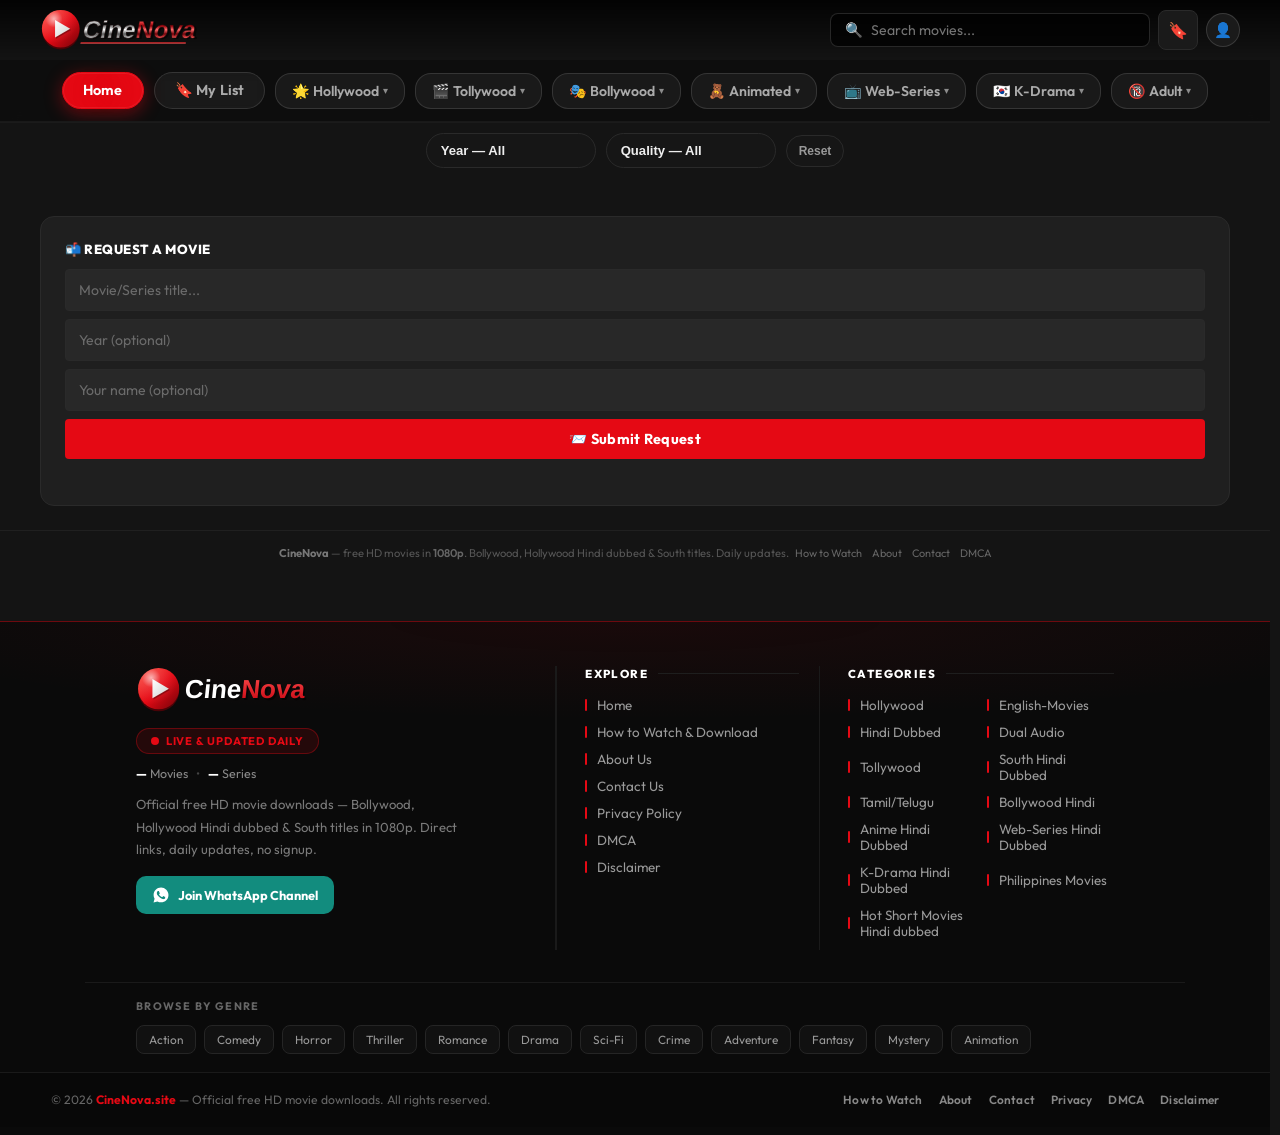
==== commit de5af236: "Update index.html with new features and styles" ====
--- a/index.html
+++ b/index.html
@@ -1,11 +1,16 @@
 <!DOCTYPE html>
  <html dir="ltr" lang="en"> <head>
-<meta name="robots" content="index, follow, max-image-preview:large"/>
+<meta name="robots" content="index, follow, max-image-preview:large, noai, noimageai"/>
 <meta name="googlebot" content="index, follow"/>
 <meta name="Googlebot-News" content="noindex"/>
-<meta name="robots" content="noai, noimageai"/>
+<meta name="bingbot" content="index, follow"/>
+<meta name="GPTBot" content="noindex, nofollow"/>
+<meta name="ChatGPT-User" content="noindex, nofollow"/>
+<meta name="ClaudeBot" content="noindex, nofollow"/>
+<meta name="Google-Extended" content="noindex, nofollow"/>
 <meta name="referrer" content="strict-origin-when-cross-origin"/>
- <meta charset="utf-8"/> <meta content="c2a4897f698a83db" name="yandex-verification"/> <meta content="4c48bb387f1f64bb013d2168a05ee539" name="6a97888e-site-verification"/> <meta content="Official website CineNova.site – download latest Bollywood, Hollywood Hindi dubbed &amp; South movies free in 480p, 720p &amp; 1080p. Direct links, new releases daily, no signup." id="cv-meta-desc" name="description"/> <meta content="cinenova.site, free movie download, HD movies download, bollywood download, hollywood hindi dubbed, 480p, 720p, 1080p, web series download" id="cv-meta-keywords" name="keywords"/> <meta content="website" id="cv-og-type" property="og:type"/> <meta content="https://www.cinenova.site/" id="cv-og-url" property="og:url"/> <meta content="Free HD Movie Download 480p 720p 1080p | Bollywood Hollywood South | CineNova" id="cv-og-title" property="og:title"/> <meta content="Official website CineNova.site – download latest Bollywood, Hollywood Hindi dubbed &amp; South movies free in 480p, 720p &amp; 1080p. Direct links, new releases daily, no signup." id="cv-og-desc" property="og:description"/> <meta content="https://i.ibb.co/YFLDLSzS/cinenova-icon-512.png" id="cv-og-image" property="og:image"/> <meta content="512" property="og:image:width"/> <meta content="512" property="og:image:height"/> <meta content="https://i.ibb.co/YFLDLSzS/cinenova-icon-512.png" id="cv-tw-image" name="twitter:image"/> <meta content="summary_large_image" name="twitter:card"/> <meta content="Free HD Movie Download 480p 720p 1080p | Bollywood Hollywood South | CineNova" id="cv-tw-title" name="twitter:title"/> <meta content="Official website CineNova.site – free HD movie &amp; web series downloads. Direct links, no signup." id="cv-tw-desc" name="twitter:description"/> <meta content="width=device-width,initial-scale=1,viewport-fit=cover" name="viewport"/> <meta content="#0a0a0a" name="theme-color"/>
+
+<meta charset="utf-8"/> <meta content="c2a4897f698a83db" name="yandex-verification"/> <meta content="4c48bb387f1f64bb013d2168a05ee539" name="6a97888e-site-verification"/> <meta content="Official website CineNova.site – download latest Bollywood, Hollywood Hindi dubbed &amp; South movies free in 480p, 720p &amp; 1080p. Direct links, new releases daily, no signup." id="cv-meta-desc" name="description"/> <meta content="cinenova.site, free movie download, HD movies download, bollywood download, hollywood hindi dubbed, 480p, 720p, 1080p, web series download" id="cv-meta-keywords" name="keywords"/> <meta content="website" id="cv-og-type" property="og:type"/> <meta content="https://www.cinenova.site/" id="cv-og-url" property="og:url"/> <meta content="Free HD Movie Download 480p 720p 1080p | Bollywood Hollywood South | CineNova" id="cv-og-title" property="og:title"/> <meta content="Official website CineNova.site – download latest Bollywood, Hollywood Hindi dubbed &amp; South movies free in 480p, 720p &amp; 1080p. Direct links, new releases daily, no signup." id="cv-og-desc" property="og:description"/> <meta content="https://i.ibb.co/YFLDLSzS/cinenova-icon-512.png" id="cv-og-image" property="og:image"/> <meta content="512" property="og:image:width"/> <meta content="512" property="og:image:height"/> <meta content="https://i.ibb.co/YFLDLSzS/cinenova-icon-512.png" id="cv-tw-image" name="twitter:image"/> <meta content="summary_large_image" name="twitter:card"/> <meta content="Free HD Movie Download 480p 720p 1080p | Bollywood Hollywood South | CineNova" id="cv-tw-title" name="twitter:title"/> <meta content="Official website CineNova.site – free HD movie &amp; web series downloads. Direct links, no signup." id="cv-tw-desc" name="twitter:description"/> <meta content="width=device-width,initial-scale=1,viewport-fit=cover" name="viewport"/> <meta content="#0a0a0a" name="theme-color"/>
 
 
 <title>Free HD Movie Download 480p 720p 1080p | Bollywood Hollywood South | CineNova</title> <link href="data:image/svg+xml,%3Csvg xmlns='http://www.w3.org/2000/svg' viewBox='0 0 66 66'%3E%3Cdefs%3E%3ClinearGradient id='g' x1='0%25' y1='0%25' x2='100%25' y2='100%25'%3E%3Cstop offset='0%25' stop-color='%23ff4d40'/%3E%3Cstop offset='50%25' stop-color='%23e50914'/%3E%3Cstop offset='100%25' stop-color='%236e0309'/%3E%3C/linearGradient%3E%3C/defs%3E%3Ccircle cx='33' cy='36' r='30' fill='%234a0307'/%3E%3Ccircle cx='33' cy='33' r='30' fill='url(%23g)'/%3E%3Cpath d='M24 19 L24 47 L48 33 Z' fill='%23ffffff'/%3E%3C/svg%3E" rel="icon" type="image/svg+xml"/> <link href="https://i.ibb.co/2Y8SwSfn/cinenova-icon-192.png" rel="icon" type="image/png"/> <link href="https://i.ibb.co/YFLDLSzS/cinenova-icon-512.png" rel="apple-touch-icon"/> <link rel="manifest" href="/manifest.json"/> <meta name="mobile-web-app-capable" content="yes"/> <meta name="apple-mobile-web-app-capable" content="yes"/> <meta name="apple-mobile-web-app-status-bar-style" content="black-translucent"/> <meta name="apple-mobile-web-app-title" content="CineNova"/> <link href="https://www.cinenova.site/" id="cv-canonical" rel="canonical"/> <meta content="index, follow" id="cv-robots" name="robots"/> <meta content="index, follow" id="cv-googlebot" name="googlebot"/> <script id="cv-jsonld-movie" type="application/ld+json"></script> <script id="cv-jsonld-breadcrumb" type="application/ld+json"></script> <script async="async" src="https://www.googletagmanager.com/gtag/js?id=G-N67Y5B8T2Z"></script>  <link href="/sitemap.xml" rel="sitemap" type="application/xml"/> <script type="application/ld+json"> //<![CDATA[
@@ -63,6 +68,7 @@
   ]
 }
 </script>
+<style id="COMING_SOON_REMOVED_CSS">#cv-upcoming-wrap,#cv-upcoming-hero,#cv-upcoming-track,#cv-upcoming-dots,#cv-ts-wrap,.cv-cs-card{display:none!important;height:0!important;overflow:hidden!important;visibility:hidden!important;pointer-events:none!important;margin:0!important;padding:0!important;border:none!important;}</style>
 </head> <body> <div id="cv-iab-banner"> <div id="cv-iab-text">⚠️ Behtar experience ke liye <b>browser</b> mein kholein</div> <button id="cv-iab-btn" onclick="cvOpenInBrowser()">Open in Browser</button> <button aria-label="Close" id="cv-iab-close" onclick="cvDismissIabBanner()">✕</button> </div>  <div id="cv-ann-bar"> <div id="cv-ann-icon">📢</div> <div class="cv-ann-text"> <span class="cv-ann-title" id="cv-ann-title"></span> <span class="cv-ann-msg" id="cv-ann-msg"></span> </div> <a class="cv-ann-link" href="#" id="cv-ann-link" style="display:none">View →</a> <span class="cv-ann-close" onclick="cvCloseAnnBar()">✕</span> </div> <div id="cv-newcontent-overlay" onclick="cvNcOverlayClick(event)"> <div id="cv-newcontent-popup"> <div id="cv-nc-topbar"></div> <div id="cv-nc-backdrop"></div> <div id="cv-nc-scanlines"></div> <span class="cv-nc-close" onclick="cvCloseNcPopup()">✕</span> <div id="cv-nc-poster-section"> <img alt="" class="cv-nc-poster" id="cv-nc-poster" onerror='this.style.opacity="0"' src=""/> <div id="cv-nc-poster-overlay"></div> <div id="cv-nc-floating-badge"> <span class="cv-nc-badge-dot"></span> New Release </div> <div id="cv-nc-stars"> <span class="cv-nc-star">★</span> <span class="cv-nc-star">★</span> <span class="cv-nc-star">★</span> <span class="cv-nc-star">★</span> <span class="cv-nc-star">★</span> </div> </div> <div id="cv-nc-bottom"> <div id="cv-nc-cat-wrap"><span id="cv-nc-cat"></span></div> <div id="cv-nc-title"></div> <div id="cv-nc-desc"></div> <div id="cv-nc-actions"> <span id="cv-nc-btn">▶ Watch Now</span> <span class="cv-nc-btn-later" onclick="cvCloseNcPopup()">Maybe Later</span> </div> </div> </div> </div> <nav id="cv-nav"> <button aria-label="Categories" id="cv-subcat-toggle" title="Categories" type="button">
 <span class="cv-subcat-toggle-bars"><i></i><i></i><i></i></span>
 </button> <a href="/" id="cv-logo" style="display:flex;align-items:center;text-decoration:none"> <svg alt="CineNova" aria-label="CineNova" role="img" style="height:44px;width:auto;display:block" viewbox="0 0 300 70" xmlns="http://www.w3.org/2000/svg"> <defs> <lineargradient id="cnCircHd" x1="0%" x2="100%" y1="0%" y2="100%"><stop offset="0%" stop-color="#ff4d40"></stop><stop offset="50%" stop-color="#e50914"></stop><stop offset="100%" stop-color="#6e0309"></stop></lineargradient> <radialgradient cx="32%" cy="24%" id="cnShineHd" r="65%"><stop offset="0%" stop-color="#ffffff" stop-opacity="0.65"></stop><stop offset="35%" stop-color="#ffffff" stop-opacity="0.1"></stop><stop offset="100%" stop-color="#ffffff" stop-opacity="0"></stop></radialgradient> <lineargradient id="cnPlayHd" x1="0%" x2="100%" y1="0%" y2="100%"><stop offset="0%" stop-color="#ffffff"></stop><stop offset="100%" stop-color="#cfcfcf"></stop></lineargradient> <lineargradient id="cnSilverHd" x1="0%" x2="0%" y1="0%" y2="100%"> <stop offset="0%" stop-color="#ffffff"></stop><stop offset="20%" stop-color="#dcdcdc"></stop><stop offset="38%" stop-color="#7a7a7a"></stop><stop offset="52%" stop-color="#ffffff"></stop><stop offset="68%" stop-color="#5c5c5c"></stop><stop offset="85%" stop-color="#c8c8c8"></stop><stop offset="100%" stop-color="#3d3d3d"></stop> </lineargradient> <lineargradient id="cnRedChromeHd" x1="0%" x2="0%" y1="0%" y2="100%"> <stop offset="0%" stop-color="#ff9a90"></stop><stop offset="20%" stop-color="#ff4d4d"></stop><stop offset="38%" stop-color="#8a0209"></stop><stop offset="52%" stop-color="#ff6b6b"></stop><stop offset="68%" stop-color="#6e0309"></stop><stop offset="85%" stop-color="#ff5c5c"></stop><stop offset="100%" stop-color="#420205"></stop> </lineargradient> </defs> <circle cx="33" cy="36" fill="#4a0307" r="30"></circle> <circle cx="33" cy="33" fill="url(#cnCircHd)" r="30"></circle> <circle cx="33" cy="33" fill="url(#cnShineHd)" r="30"></circle> <path d="M24 19 L24 47 L48 33 Z" fill="#000000" opacity="0.3" transform="translate(1.5,2)"></path> <path d="M24 19 L24 47 L48 33 Z" fill="url(#cnPlayHd)"></path> <g transform="skewX(-11)"> <text fill="#000000" font-family="Arial Black, Impact, sans-serif" font-size="39" font-weight="900" opacity="0.55" x="79" y="50">CineNova</text> <text font-family="Arial Black, Impact, sans-serif" font-size="39" font-weight="900" stroke="#1a0a0a" stroke-width="0.75" x="75" y="47"><tspan fill="url(#cnSilverHd)">Cine</tspan><tspan fill="url(#cnRedChromeHd)">Nova</tspan></text> <rect fill="url(#cnRedChromeHd)" height="3" opacity="0.85" rx="1.5" width="168" x="75" y="54"></rect> </g> </svg> </a> <div id="cv-nav-icons-wrap" style="display:flex;align-items:center;gap:8px;flex-shrink:1;min-width:0;justify-content:flex-end"> <div id="cv-search-wrap"> <span style="color:#7d7d7d;font-size:.9rem">🔍</span> <input autocomplete="off" id="cv-search" placeholder="Search movies..."/> <span id="cv-search-clear" onclick='cvClearSearch("cv-search")' style="display:none;color:#888;cursor:pointer;font-size:.95rem;padding:0 2px;flex-shrink:0;line-height:1">✕</span> <div id="cv-search-dropdown"></div> </div> <div aria-label="Search" id="cv-search-btn" onclick="cvOpenSearch()" role="button" tabindex="0">🔍</div> <div id="cv-header-mylist-btn" onclick="cvMyListHeaderClick()" title="My List">🔖</div> <div id="cv-adult-verified-badge" onclick="cvAdultLogoutPrompt()" style="display:none" title="18+ Verified — tap to logout"><span class="cv-verified-icon">🔞</span><span class="cv-verified-label"> Verified</span></div> </div> </nav> <div id="cv-search-overlay"> <div id="cv-search-overlay-wrap"> <span style="color:#7d7d7d;font-size:1rem">🔍</span> <input autocomplete="off" id="cv-search-mobile" placeholder="Search movies..."/> <span id="cv-search-mobile-clear" onclick='cvClearSearch("cv-search-mobile")' style="display:none;color:#888;cursor:pointer;font-size:1rem;padding:0 4px;flex-shrink:0;line-height:1">✕</span> <span id="cv-search-overlay-close" onclick="cvCloseSearch()">Cancel</span> </div> <div id="cv-mobile-search-dropdown"></div> </div> <div id="cv-static-page" style="display:none;margin-top:60px;padding:40px 16px 60px;max-width:760px;margin-left:auto;margin-right:auto"></div> <div id="cv-main-content"> <div id="cv-cats-wrap">
@@ -118,7 +124,8 @@
 </aside>
 
 
-<div id="cv-featured-wrap">  <div id="cv-featured-card"> <div id="cv-upcoming-wrap"> <div id="cv-upcoming-hero"> <div id="cv-upcoming-track"> <div class="cv-uh-skel"></div> </div> <button aria-label="Previous movie" class="cv-uh-arrow" id="cv-uh-prev">❮</button> <button aria-label="Next movie" class="cv-uh-arrow" id="cv-uh-next">❯</button> <div id="cv-upcoming-dots"></div> </div> </div> <div id="cv-featured-bg"></div> <div id="cv-featured-poster-wrap"> <img alt="" decoding="async" fetchpriority="high" id="cv-featured-img" loading="eager" src=""/> </div> <div id="cv-featured-overlay"></div> <div id="cv-featured-info"> <div id="cv-featured-badge" style="display:none!important"><img alt="CineNova" id="cv-featured-logo-img" src="https://i.ibb.co/YFLDLSzS/cinenova-icon-512.png"/></div> <div id="cv-featured-actions"> <img alt="CineNova" id="cv-featured-logo-actions" src="https://i.ibb.co/YFLDLSzS/cinenova-icon-512.png" style="height:clamp(40px,5vw,70px);width:auto;object-fit:contain;filter:drop-shadow(0 2px 8px rgba(0,0,0,.7));display:block"/> </div> </div> <div id="cv-featured-right"> <svg fill="none" id="cv-mute-icon" stroke="white" stroke-linecap="round" stroke-linejoin="round" stroke-width="2" viewbox="0 0 24 24"><polygon points="11,5 6,9 2,9 2,15 6,15 11,19"></polygon><line x1="23" x2="17" y1="9" y2="15"></line><line x1="17" x2="23" y1="9" y2="15"></line></svg> </div> <div id="cv-featured-dots"></div> </div> </div> <div id="cv-ns-hero" style="display:none"> <div id="cv-ns-hero-title"></div> <div id="cv-ns-stack"> <div class="cv-ns-skel"></div> </div> </div>  <div id="cv-motd-outer" style="display:none"> <div id="cv-motd-label"> <span id="cv-motd-label-text">🎯 Pick of the Day</span> <span id="cv-motd-live-dot"></span> </div> <div id="cv-motd-wrap"></div> </div> <div id="cv-ts-wrap" style="display:none;padding:18px 0 10px 0;border-bottom:1px solid #1a1a1a"> <div style="display:flex;align-items:center;justify-content:space-between;padding:0 16px 10px 16px"> <div style="display:flex;align-items:center;gap:8px"> <span style="font-size:1.1rem;font-weight:800;color:#e5e5e5">🎬 Coming Soon</span> <span style="background:var(--red);color:#fff;font-size:.6rem;font-weight:800;padding:2px 8px;border-radius:10px">NEW</span> </div> <div style="display:flex;gap:6px"> <button onclick="cvTsMove(-1)" style="background:#1f1f1f;border:1px solid #2a2a2a;color:#e5e5e5;width:28px;height:28px;border-radius:50%;cursor:pointer;font-size:1.1rem;line-height:1">‹</button> <button onclick="cvTsMove(1)" style="background:#1f1f1f;border:1px solid #2a2a2a;color:#e5e5e5;width:28px;height:28px;border-radius:50%;cursor:pointer;font-size:1.1rem;line-height:1">›</button> </div> </div> <div style="overflow:hidden;padding:0 16px"> <div id="cv-ts-track" style="display:flex;gap:10px;transition:transform .35s cubic-bezier(.25,.46,.45,.94);will-change:transform"></div> </div> </div> <div id="cv-sync-banner" style="display:none"></div> <div id="cv-mb-home" aria-label="Home rows"></div>
+<div id="cv-featured-wrap">  <div id="cv-featured-card"> <div id="cv-upcoming-wrap" style="display:none!important" hidden></div> <div id="cv-featured-bg"></div> <div id="cv-featured-poster-wrap"> <img alt="" decoding="async" fetchpriority="high" id="cv-featured-img" loading="eager" src=""/> </div> <div id="cv-featured-overlay"></div> <div id="cv-featured-info"> <div id="cv-featured-badge" style="display:none!important"><img alt="CineNova" id="cv-featured-logo-img" src="https://i.ibb.co/YFLDLSzS/cinenova-icon-512.png"/></div> <div id="cv-featured-actions"> <img alt="CineNova" id="cv-featured-logo-actions" src="https://i.ibb.co/YFLDLSzS/cinenova-icon-512.png" style="height:clamp(40px,5vw,70px);width:auto;object-fit:contain;filter:drop-shadow(0 2px 8px rgba(0,0,0,.7));display:block"/> </div> </div> <div id="cv-featured-right"> <svg fill="none" id="cv-mute-icon" stroke="white" stroke-linecap="round" stroke-linejoin="round" stroke-width="2" viewbox="0 0 24 24"><polygon points="11,5 6,9 2,9 2,15 6,15 11,19"></polygon><line x1="23" x2="17" y1="9" y2="15"></line><line x1="17" x2="23" y1="9" y2="15"></line></svg> </div> <div id="cv-featured-dots"></div> </div> </div> <div id="cv-ns-hero" style="display:none"> <div id="cv-ns-hero-title"></div> <div id="cv-ns-stack"> <div class="cv-ns-skel"></div> </div> </div>  <div id="cv-motd-outer" style="display:none"> <div id="cv-motd-label"> <span id="cv-motd-label-text">🎯 Pick of the Day</span> <span id="cv-motd-live-dot"></span> </div> <div id="cv-motd-wrap"></div> </div> <div id="cv-ts-wrap" style="display:none!important" hidden></div>
+<div id="cv-sync-banner" style="display:none"></div> <div id="cv-mb-home" aria-label="Home rows"></div>
 <main id="cv-grid"> <div class="cv-skel"><div class="cv-skel-img"></div><div class="cv-skel-bar"></div><div class="cv-skel-bar short"></div></div> <div class="cv-skel"><div class="cv-skel-img"></div><div class="cv-skel-bar"></div><div class="cv-skel-bar short"></div></div> <div class="cv-skel"><div class="cv-skel-img"></div><div class="cv-skel-bar"></div><div class="cv-skel-bar short"></div></div> <div class="cv-skel"><div class="cv-skel-img"></div><div class="cv-skel-bar"></div><div class="cv-skel-bar short"></div></div> <div class="cv-skel"><div class="cv-skel-img"></div><div class="cv-skel-bar"></div><div class="cv-skel-bar short"></div></div> <div class="cv-skel"><div class="cv-skel-img"></div><div class="cv-skel-bar"></div><div class="cv-skel-bar short"></div></div> <div class="cv-skel"><div class="cv-skel-img"></div><div class="cv-skel-bar"></div><div class="cv-skel-bar short"></div></div> <div class="cv-skel"><div class="cv-skel-img"></div><div class="cv-skel-bar"></div><div class="cv-skel-bar short"></div></div> </main> <div id="cv-pagination" style="display:none"></div>
 <div id="cv-request-wrap" style="display:none"> <h3>📬 Request a Movie</h3> <input class="cv-req-inp" id="cv-req-title" placeholder="Movie/Series title..."/> <input class="cv-req-inp" id="cv-req-year" placeholder="Year (optional)"/> <input class="cv-req-inp" id="cv-req-name" placeholder="Your name (optional)"/> <button class="cv-req-btn" onclick="submitRequest()">📨 Submit Request</button> <div id="cv-req-msg"></div> </div> <div id="cv-lightbox"> <button id="cv-lightbox-close" onclick="closeLightbox()">✕</button> <button id="cv-lb-prev" onclick="cvLbPrev()">❮</button> <button id="cv-lb-next" onclick="cvLbNext()">❯</button> <div id="cv-lb-img-wrap"> <img alt="" id="cv-lightbox-img" src=""/> </div> <div id="cv-lb-counter"></div> <div id="cv-lb-dots"></div> </div> <div id="cv-share-sheet" style="display:none;position:fixed;inset:0;background:rgba(0,0,0,.85);z-index:5000;align-items:flex-end;justify-content:center"> <div id="cv-share-box" style="background:#1a1a1a;border-radius:20px 20px 0 0;width:100%;max-width:500px;padding:0 0 30px;border-top:1px solid #2a2a2a;animation:slideup .3s cubic-bezier(.34,1.56,.64,1)"> <div style="width:40px;height:4px;background:#2a2a2a;border-radius:2px;margin:12px auto 16px"></div> <div style="font-size:.95rem;font-weight:800;text-align:center;color:#fff;padding:0 20px 16px;border-bottom:1px solid #1e1e1e">🔗 Share</div> <div id="cv-share-title" style="font-size:.82rem;color:#888;text-align:center;padding:12px 20px 4px;white-space:nowrap;overflow:hidden;text-overflow:ellipsis"></div> <div style="display:grid;grid-template-columns:repeat(4,1fr);gap:4px;padding:16px 16px 8px"> <div onclick='cvShareTo("copy")' onmouseout='this.style.background=""' onmouseover='this.style.background="rgba(255,255,255,0.06)"' style="display:flex;flex-direction:column;align-items:center;gap:6px;padding:12px 8px;cursor:pointer;border-radius:12px;transition:background .15s"> <div style="width:48px;height:48px;border-radius:50%;background:#2a2a2a;display:flex;align-items:center;justify-content:center;font-size:1.3rem">📋</div> <span style="font-size:.68rem;color:#aaa;text-align:center">Copy Link</span> </div> <div onclick='cvShareTo("whatsapp")' onmouseout='this.style.background=""' onmouseover='this.style.background="rgba(255,255,255,0.06)"' style="display:flex;flex-direction:column;align-items:center;gap:6px;padding:12px 8px;cursor:pointer;border-radius:12px;transition:background .15s"> <div style="width:48px;height:48px;border-radius:50%;background:#25d366;display:flex;align-items:center;justify-content:center;font-size:1.3rem">💬</div> <span style="font-size:.68rem;color:#aaa;text-align:center">WhatsApp</span> </div> <div onclick='cvShareTo("telegram")' onmouseout='this.style.background=""' onmouseover='this.style.background="rgba(255,255,255,0.06)"' style="display:flex;flex-direction:column;align-items:center;gap:6px;padding:12px 8px;cursor:pointer;border-radius:12px;transition:background .15s"> <div style="width:48px;height:48px;border-radius:50%;background:#229ed9;display:flex;align-items:center;justify-content:center;font-size:1.3rem">✈️</div> <span style="font-size:.68rem;color:#aaa;text-align:center">Telegram</span> </div> <div onclick='cvShareTo("native")' onmouseout='this.style.background=""' onmouseover='this.style.background="rgba(255,255,255,0.06)"' style="display:flex;flex-direction:column;align-items:center;gap:6px;padding:12px 8px;cursor:pointer;border-radius:12px;transition:background .15s"> <div style="width:48px;height:48px;border-radius:50%;background:#e50914;display:flex;align-items:center;justify-content:center;font-size:1.3rem">⬆️</div> <span style="font-size:.68rem;color:#aaa;text-align:center">More</span> </div> </div> <div style="margin:4px 16px 0;display:flex;align-items:center;gap:8px;background:#111;border:1px solid #2a2a2a;border-radius:10px;padding:10px 14px"> <div id="cv-share-url-text" style="flex:1;font-size:.75rem;color:#7d7d7d;white-space:nowrap;overflow:hidden;text-overflow:ellipsis"></div> <button onclick='cvShareTo("copy")' style="flex-shrink:0;background:#e50914;color:#fff;border:none;border-radius:6px;padding:5px 12px;font-size:.72rem;font-weight:700;cursor:pointer">Copy</button> </div> <button onclick="cvCloseShare()" style="display:block;width:calc(100% - 32px);margin:12px 16px 0;padding:13px;background:rgba(255,255,255,.05);border:1px solid #2a2a2a;border-radius:12px;color:#888;font-size:.9rem;font-weight:600;cursor:pointer">Cancel</button> </div> </div> <div id="cv-modal"> <div id="cv-modal-box" style="position:relative"> <span id="cv-modal-handle"></span> <div id="cv-modal-top-actions"> <button id="cv-modal-bookmark" onclick="cvToggleWatchlist(event)" title="Add to My List">🔖</button> <button aria-label="Back to Home" id="cv-modal-close">✕</button> </div> <div id="cv-modal-img-wrap" style="display:none"> <img alt="Movie Poster" id="cv-modal-img" src=""/> <div id="cv-modal-img-overlay"></div> </div> <div id="cv-modal-content"> <h1 id="cv-modal-title"></h1> <div id="cv-modal-badges"></div> <div id="cv-modal-desc"></div> <div class="cv-cast-row" id="cv-cast-row" style="display:none"> <div class="cv-section-title">🎭 Cast</div> <div class="cv-cast-track" id="cv-cast-track"></div> </div> <div id="cv-modal-btns"></div> <div id="cv-episodes"></div> <div id="cv-screenshots"></div> <div id="cv-rating-wrap"></div> <div id="cv-comments-wrap"></div> <div id="cv-related-wrap"></div> </div> </div> </div> <div id="cv-player"> <div id="cv-player-popup"> <div id="cv-player-header"> <div id="cv-player-title">Loading...</div> <div id="cv-player-header-btns"> <button id="cv-player-fullscreen-btn" title="Fullscreen">⛶</button> <button id="cv-player-close" title="Close">✕</button> </div> </div> <div id="cv-player-video-wrap"> <div class="show" id="cv-player-loading"> <span id="cv-player-loading-icon">⟳</span> <span>Loading...</span> </div> <div id="cv-player-inner"></div> </div> <div id="cv-player-footer"> <div id="cv-player-tip">💡 Landscape mode provides a better experience on mobile</div> <div id="cv-player-quality-label" style="font-size:.72rem;color:#7d7d7d"></div> </div> </div> </div> <div id="cv-dl-popup"> <div id="cv-dl-popup-box"> <span id="cv-dl-popup-handle"></span> <div id="cv-dl-popup-title">⬇ Select Download Quality</div> <div id="cv-dl-popup-options"></div> <button id="cv-dl-popup-cancel">Cancel</button> </div> </div> <div id="cv-adult-gate"> <div id="cv-adult-gate-box"> <button aria-label="Close" id="cv-adult-gate-close" onclick="hideAdultGate()">✕</button> <div id="cv-adult-gate-icon">🔒</div> <div id="cv-adult-gate-title">18+ Age Verification</div> <p id="cv-adult-gate-desc">This section contains content for adults (18 years or older) only. Please verify your age before continuing.</p> <label id="cv-adult-gate-checkrow"> <input id="cv-adult-gate-checkbox" type="checkbox"/> <span>I confirm that I am 18 years of age or older.</span> </label> <button id="cv-adult-gate-google-btn" onclick="cvAdultGoogleVerify()"> <svg height="18" viewbox="0 0 18 18" width="18"><path d="M17.64 9.2c0-.64-.06-1.25-.16-1.84H9v3.48h4.84a4.14 4.14 0 0 1-1.8 2.72v2.26h2.9c1.7-1.56 2.7-3.86 2.7-6.62z" fill="#4285F4"></path><path d="M9 18c2.43 0 4.47-.8 5.96-2.18l-2.9-2.26c-.8.54-1.84.86-3.06.86-2.35 0-4.34-1.59-5.05-3.72H.96v2.33A9 9 0 0 0 9 18z" fill="#34A853"></path><path d="M3.95 10.7A5.4 5.4 0 0 1 3.67 9c0-.59.1-1.17.28-1.7V4.96H.96A9 9 0 0 0 0 9c0 1.45.35 2.83.96 4.04l2.99-2.33z" fill="#FBBC05"></path><path d="M9 3.58c1.32 0 2.5.45 3.44 1.35l2.58-2.58C13.46.89 11.43 0 9 0A9 9 0 0 0 .96 4.96l2.99 2.33C4.66 5.17 6.65 3.58 9 3.58z" fill="#EA4335"></path></svg> <span id="cv-adult-gate-btn-label">Continue with Google</span> </button> <div id="cv-adult-gate-error"></div> <div id="cv-adult-gate-footer">Verification happens only once — you won’t be asked to sign in again on this device. Google is used only to confirm your email/name for age verification.</div> </div> </div> <div id="cv-mylist-modal"> <div id="cv-mylist-modal-box"> <button aria-label="Close" id="cv-mylist-modal-close" onclick="closeMyListModal()">✕</button> <div id="cv-mylist-modal-icon">🔖</div> <div id="cv-mylist-modal-title">My List</div> <p id="cv-mylist-modal-desc">Save movies and series to your list. Sign in with Google to sync your list across devices — or use it on this device without signing in.</p> <div id="cv-mylist-guest-panel"> <button id="cv-mylist-modal-google-btn" onclick="cvMyListModalSignIn()"> <svg height="18" viewbox="0 0 18 18" width="18"><path d="M17.64 9.2c0-.64-.06-1.25-.16-1.84H9v3.48h4.84a4.14 4.14 0 0 1-1.8 2.72v2.26h2.9c1.7-1.56 2.7-3.86 2.7-6.62z" fill="#4285F4"></path><path d="M9 18c2.43 0 4.47-.8 5.96-2.18l-2.9-2.26c-.8.54-1.84.86-3.06.86-2.35 0-4.34-1.59-5.05-3.72H.96v2.33A9 9 0 0 0 9 18z" fill="#34A853"></path><path d="M3.95 10.7A5.4 5.4 0 0 1 3.67 9c0-.59.1-1.17.28-1.7V4.96H.96A9 9 0 0 0 0 9c0 1.45.35 2.83.96 4.04l2.99-2.33z" fill="#FBBC05"></path><path d="M9 3.58c1.32 0 2.5.45 3.44 1.35l2.58-2.58C13.46.89 11.43 0 9 0A9 9 0 0 0 .96 4.96l2.99 2.33C4.66 5.17 6.65 3.58 9 3.58z" fill="#EA4335"></path></svg> <span id="cv-mylist-modal-btn-label">Sign in with Google</span> </button> <div id="cv-mylist-modal-error"></div> <div id="cv-mylist-modal-skip" onclick="cvMyListModalContinueGuest()">Continue without signing in →</div> </div> <div id="cv-mylist-account-panel" style="display:none"> <div id="cv-mylist-account-email" style="font-size:.82rem;color:#93c5fd;background:rgba(59,130,246,.1);border:1px solid rgba(59,130,246,.25);border-radius:10px;padding:10px 12px;margin-bottom:14px;word-break:break-all"></div> <button id="cv-mylist-view-btn" onclick="closeMyListModal();cvGoToWatchlistTab()" style="width:100%;display:flex;align-items:center;justify-content:center;gap:8px;background:#3b82f6;border:none;border-radius:10px;padding:13px;font-size:.88rem;font-weight:700;color:#fff;cursor:pointer;margin-bottom:10px">🔖 View My List</button> <button id="cv-mylist-logout-btn" onclick="cvMyListModalLogout()" style="width:100%;display:flex;align-items:center;justify-content:center;gap:8px;background:rgba(239,68,68,.12);border:1px solid rgba(239,68,68,.35);border-radius:10px;padding:13px;font-size:.88rem;font-weight:700;color:#f87171;cursor:pointer">Sign out</button> </div> </div> </div> <div id="cv-report-modal"> <div id="cv-report-modal-box"> <button aria-label="Close" id="cv-report-modal-close" onclick="closeReportModal()">✕</button> <div id="cv-report-modal-icon">⚠</div> <div id="cv-report-modal-title">Report an Issue</div> <p id="cv-report-modal-desc">Kya masla hai? Ek option chuno, hum jald fix kar denge.</p> <div id="cv-report-modal-reasons"> <button class="cv-report-reason-btn" onclick="cvSubmitReport('Broken link — video/download nahi chal raha')">🚫 Broken link</button> <button class="cv-report-reason-btn" onclick="cvSubmitReport('Wrong quality/size')">📏 Wrong quality/size</button> <button class="cv-report-reason-btn" onclick="cvSubmitReport('Wrong movie/subtitle mismatch')">🎬 Wrong movie/subtitle</button> <button class="cv-report-reason-btn" onclick="cvSubmitReport('Other issue')">✏ Other</button> </div> <div id="cv-report-modal-success" style="display:none">✅ Thanks! Hum jald dekh lenge.</div> </div> </div>  </div> 
 <section id="cv-seo-pro" class="cv-seo-pro" aria-label="About CineNova">
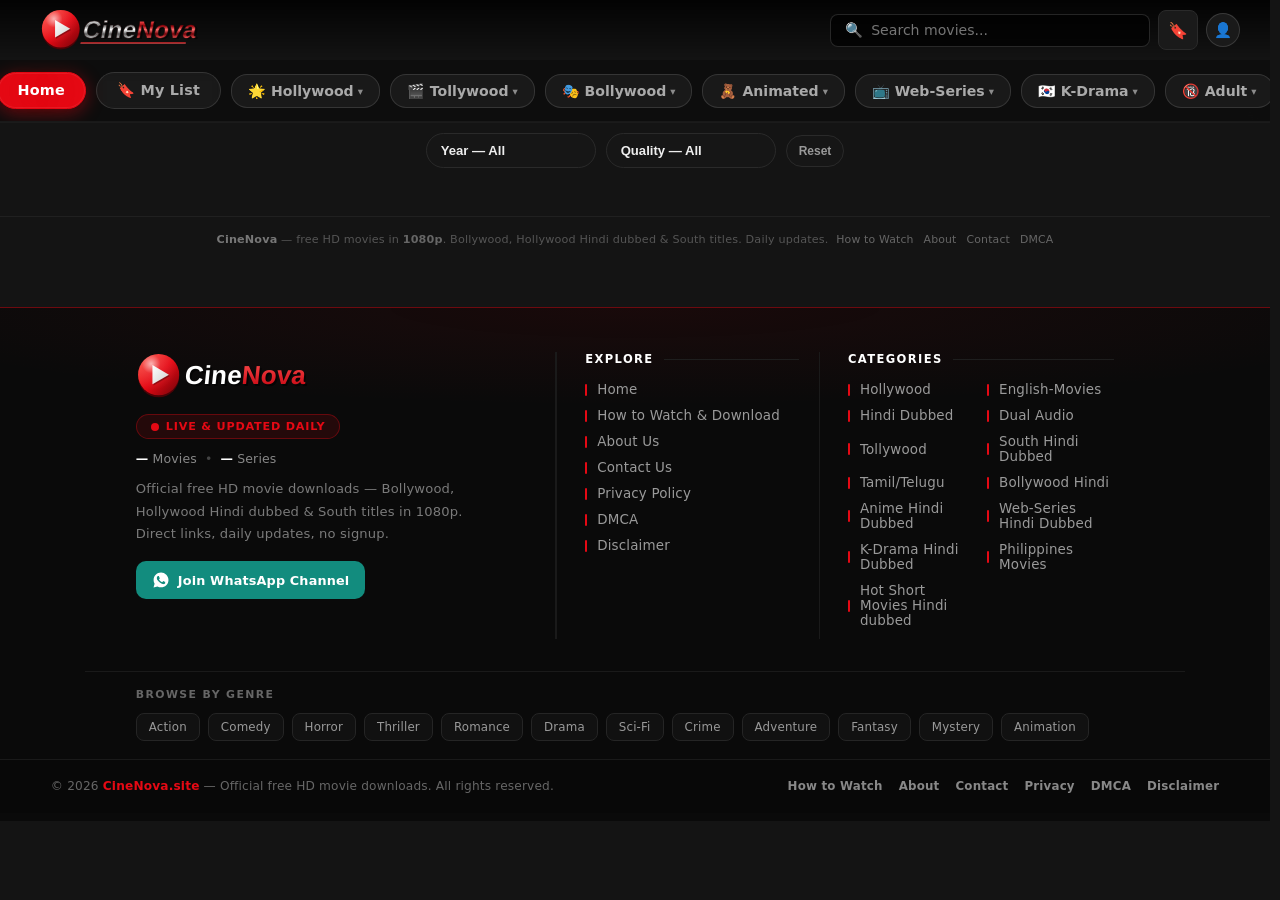
==== commit a55ce9c3: "Revise meta tags and title for CineNova site Updated meta tags and title for improved SEO and clarit" ====
--- a/index.html
+++ b/index.html
@@ -10,10 +10,10 @@
 <meta name="Google-Extended" content="noindex, nofollow"/>
 <meta name="referrer" content="strict-origin-when-cross-origin"/>
 
-<meta charset="utf-8"/> <meta content="c2a4897f698a83db" name="yandex-verification"/> <meta content="4c48bb387f1f64bb013d2168a05ee539" name="6a97888e-site-verification"/> <meta content="Official website CineNova.site – download latest Bollywood, Hollywood Hindi dubbed &amp; South movies free in 480p, 720p &amp; 1080p. Direct links, new releases daily, no signup." id="cv-meta-desc" name="description"/> <meta content="cinenova.site, free movie download, HD movies download, bollywood download, hollywood hindi dubbed, 480p, 720p, 1080p, web series download" id="cv-meta-keywords" name="keywords"/> <meta content="website" id="cv-og-type" property="og:type"/> <meta content="https://www.cinenova.site/" id="cv-og-url" property="og:url"/> <meta content="Free HD Movie Download 480p 720p 1080p | Bollywood Hollywood South | CineNova" id="cv-og-title" property="og:title"/> <meta content="Official website CineNova.site – download latest Bollywood, Hollywood Hindi dubbed &amp; South movies free in 480p, 720p &amp; 1080p. Direct links, new releases daily, no signup." id="cv-og-desc" property="og:description"/> <meta content="https://i.ibb.co/YFLDLSzS/cinenova-icon-512.png" id="cv-og-image" property="og:image"/> <meta content="512" property="og:image:width"/> <meta content="512" property="og:image:height"/> <meta content="https://i.ibb.co/YFLDLSzS/cinenova-icon-512.png" id="cv-tw-image" name="twitter:image"/> <meta content="summary_large_image" name="twitter:card"/> <meta content="Free HD Movie Download 480p 720p 1080p | Bollywood Hollywood South | CineNova" id="cv-tw-title" name="twitter:title"/> <meta content="Official website CineNova.site – free HD movie &amp; web series downloads. Direct links, no signup." id="cv-tw-desc" name="twitter:description"/> <meta content="width=device-width,initial-scale=1,viewport-fit=cover" name="viewport"/> <meta content="#0a0a0a" name="theme-color"/>
+<meta charset="utf-8"/> <meta content="c2a4897f698a83db" name="yandex-verification"/> <meta content="4c48bb387f1f64bb013d2168a05ee539" name="6a97888e-site-verification"/> <meta content="CineNova is a free HD movie platform. Stream online or download Bollywood, Hollywood, South Indian, web series and more in high quality — updated daily." id="cv-meta-desc" name="description"/> <meta content="cinenova.site, free movie download, HD movies download, bollywood download, hollywood hindi dubbed, 480p, 720p, 1080p, web series download" id="cv-meta-keywords" name="keywords"/> <meta content="website" id="cv-og-type" property="og:type"/> <meta content="https://www.cinenova.site/" id="cv-og-url" property="og:url"/> <meta content="CineNova — Watch & Download HD Movies Online" id="cv-og-title" property="og:title"/> <meta content="CineNova is a free HD movie platform. Stream online or download Bollywood, Hollywood, South Indian, web series and more in high quality — updated daily." id="cv-og-desc" property="og:description"/> <meta content="https://i.ibb.co/YFLDLSzS/cinenova-icon-512.png" id="cv-og-image" property="og:image"/> <meta content="512" property="og:image:width"/> <meta content="512" property="og:image:height"/> <meta content="https://i.ibb.co/YFLDLSzS/cinenova-icon-512.png" id="cv-tw-image" name="twitter:image"/> <meta content="summary_large_image" name="twitter:card"/> <meta content="CineNova — Watch & Download HD Movies Online" id="cv-tw-title" name="twitter:title"/> <meta content="Stream and download HD movies &amp; web series on CineNova. Clean player, daily updates, free to use." id="cv-tw-desc" name="twitter:description"/> <meta content="width=device-width,initial-scale=1,viewport-fit=cover" name="viewport"/> <meta content="#0a0a0a" name="theme-color"/>
 
 
-<title>Free HD Movie Download 480p 720p 1080p | Bollywood Hollywood South | CineNova</title> <link href="data:image/svg+xml,%3Csvg xmlns='http://www.w3.org/2000/svg' viewBox='0 0 66 66'%3E%3Cdefs%3E%3ClinearGradient id='g' x1='0%25' y1='0%25' x2='100%25' y2='100%25'%3E%3Cstop offset='0%25' stop-color='%23ff4d40'/%3E%3Cstop offset='50%25' stop-color='%23e50914'/%3E%3Cstop offset='100%25' stop-color='%236e0309'/%3E%3C/linearGradient%3E%3C/defs%3E%3Ccircle cx='33' cy='36' r='30' fill='%234a0307'/%3E%3Ccircle cx='33' cy='33' r='30' fill='url(%23g)'/%3E%3Cpath d='M24 19 L24 47 L48 33 Z' fill='%23ffffff'/%3E%3C/svg%3E" rel="icon" type="image/svg+xml"/> <link href="https://i.ibb.co/2Y8SwSfn/cinenova-icon-192.png" rel="icon" type="image/png"/> <link href="https://i.ibb.co/YFLDLSzS/cinenova-icon-512.png" rel="apple-touch-icon"/> <link rel="manifest" href="/manifest.json"/> <meta name="mobile-web-app-capable" content="yes"/> <meta name="apple-mobile-web-app-capable" content="yes"/> <meta name="apple-mobile-web-app-status-bar-style" content="black-translucent"/> <meta name="apple-mobile-web-app-title" content="CineNova"/> <link href="https://www.cinenova.site/" id="cv-canonical" rel="canonical"/> <meta content="index, follow" id="cv-robots" name="robots"/> <meta content="index, follow" id="cv-googlebot" name="googlebot"/> <script id="cv-jsonld-movie" type="application/ld+json"></script> <script id="cv-jsonld-breadcrumb" type="application/ld+json"></script> <script async="async" src="https://www.googletagmanager.com/gtag/js?id=G-N67Y5B8T2Z"></script>  <link href="/sitemap.xml" rel="sitemap" type="application/xml"/> <script type="application/ld+json"> //<![CDATA[
+<title>CineNova — Watch &amp; Download HD Movies Online</title> <link href="data:image/svg+xml,%3Csvg xmlns='http://www.w3.org/2000/svg' viewBox='0 0 66 66'%3E%3Cdefs%3E%3ClinearGradient id='g' x1='0%25' y1='0%25' x2='100%25' y2='100%25'%3E%3Cstop offset='0%25' stop-color='%23ff4d40'/%3E%3Cstop offset='50%25' stop-color='%23e50914'/%3E%3Cstop offset='100%25' stop-color='%236e0309'/%3E%3C/linearGradient%3E%3C/defs%3E%3Ccircle cx='33' cy='36' r='30' fill='%234a0307'/%3E%3Ccircle cx='33' cy='33' r='30' fill='url(%23g)'/%3E%3Cpath d='M24 19 L24 47 L48 33 Z' fill='%23ffffff'/%3E%3C/svg%3E" rel="icon" type="image/svg+xml"/> <link href="https://i.ibb.co/2Y8SwSfn/cinenova-icon-192.png" rel="icon" type="image/png"/> <link href="https://i.ibb.co/YFLDLSzS/cinenova-icon-512.png" rel="apple-touch-icon"/> <link rel="manifest" href="/manifest.json"/> <meta name="mobile-web-app-capable" content="yes"/> <meta name="apple-mobile-web-app-capable" content="yes"/> <meta name="apple-mobile-web-app-status-bar-style" content="black-translucent"/> <meta name="apple-mobile-web-app-title" content="CineNova"/> <link href="https://www.cinenova.site/" id="cv-canonical" rel="canonical"/> <meta content="index, follow" id="cv-robots" name="robots"/> <meta content="index, follow" id="cv-googlebot" name="googlebot"/> <script id="cv-jsonld-movie" type="application/ld+json"></script> <script id="cv-jsonld-breadcrumb" type="application/ld+json"></script> <script async="async" src="https://www.googletagmanager.com/gtag/js?id=G-N67Y5B8T2Z"></script>  <link href="/sitemap.xml" rel="sitemap" type="application/xml"/> <script type="application/ld+json"> //<![CDATA[
 {
   "@context": "https://schema.org",
   "@type": "WebSite",
--- a/css/main.css
+++ b/css/main.css
@@ -2275,3 +2275,76 @@
   .cv-seo-pro-text{font-size:.65rem}
   .cv-seo-pro-links{display:flex;margin:8px 0 0;width:100%}
 }
+
+/* COMING_SOON_GONE */
+#cv-upcoming-wrap,#cv-upcoming-hero,#cv-upcoming-track,#cv-upcoming-dots,#cv-ts-wrap,.cv-cs-card,.cv-cs-play,.cv-cs-date{display:none!important;height:0!important;max-height:0!important;overflow:hidden!important;visibility:hidden!important;pointer-events:none!important;margin:0!important;padding:0!important;border:0!important;}
+
+/* Professional star ratings */
+.cv-rating-badge,.cv-badge.cv-rating-badge{
+  background:rgba(0,0,0,.72)!important;
+  color:#fbbf24!important;
+  font-weight:700;
+  letter-spacing:.02em;
+  border:1px solid rgba(251,191,36,.35);
+  backdrop-filter:blur(4px);
+}
+.cv-rating-badge .cv-stars,.cv-mbadge.cv-rating-badge{color:#fbbf24;}
+.cv-rating-badge .cv-score{color:#fff;font-weight:800;margin-left:2px;}
+.cv-slide-badge.cv-rating-badge{background:rgba(0,0,0,.65);color:#fbbf24;border:1px solid rgba(251,191,36,.3);}
+
+/* CV_PRO_POLISH — less "local/amateur" feel */
+html{ -webkit-text-size-adjust:100%; }
+body{
+  font-family: Inter, system-ui, -apple-system, BlinkMacSystemFont, "Segoe UI", Roboto, "Helvetica Neue", Arial, sans-serif;
+  letter-spacing:0.01em;
+}
+#cv-header, header.cv-header, .cv-topbar{
+  backdrop-filter: blur(12px) saturate(1.2);
+  -webkit-backdrop-filter: blur(12px) saturate(1.2);
+  border-bottom:1px solid rgba(255,255,255,0.06);
+}
+.cv-card{
+  transition: transform .2s ease, box-shadow .2s ease, border-color .2s ease;
+  border:1px solid rgba(255,255,255,0.04);
+  border-radius:12px;
+  overflow:hidden;
+  background:#141414;
+}
+.cv-card:hover{
+  transform: translateY(-3px);
+  box-shadow:0 12px 28px rgba(0,0,0,.45);
+  border-color:rgba(229,9,20,0.25);
+}
+.cv-card-img-wrap, .cv-card-img{
+  border-radius:10px 10px 0 0;
+}
+.cv-card-title{
+  font-weight:650;
+  letter-spacing:0.01em;
+  line-height:1.3;
+}
+.cv-card-meta{ color:#9ca3af; font-size:0.72rem; }
+.cv-rating-badge{
+  font-variant-numeric: tabular-nums;
+  box-shadow:0 2px 8px rgba(0,0,0,.35);
+}
+footer, .cv-footer, #cv-footer, .cvf-wrap{
+  border-top:1px solid rgba(255,255,255,0.06);
+  background: linear-gradient(180deg, #0a0a0a 0%, #000 100%);
+}
+.cvf-copy{ color:#6b7280; font-size:0.78rem; }
+/* smoother skeleton */
+.cv-skel, .cv-card-skel{
+  background: linear-gradient(90deg,#141414 25%,#1c1c1c 50%,#141414 75%);
+  background-size:200% 100%;
+  animation: cvProShimmer 1.2s ease-in-out infinite;
+}
+@keyframes cvProShimmer{
+  0%{ background-position:200% 0; }
+  100%{ background-position:-200% 0; }
+}
+/* modal polish */
+#cv-modal, .cv-modal, .cv-m-box{
+  border:1px solid rgba(255,255,255,0.08);
+  box-shadow:0 24px 64px rgba(0,0,0,.65);
+}
--- a/css/theme-advance.css
+++ b/css/theme-advance.css
@@ -633,3 +633,6 @@
 #cv-subcat-drawer:not(.open) {
   pointer-events: none !important;
 }
+
+/* COMING_SOON_GONE */
+#cv-upcoming-wrap,#cv-upcoming-hero,#cv-upcoming-track,#cv-upcoming-dots,#cv-ts-wrap,.cv-cs-card,.cv-cs-play,.cv-cs-date{display:none!important;height:0!important;max-height:0!important;overflow:hidden!important;visibility:hidden!important;pointer-events:none!important;margin:0!important;padding:0!important;border:0!important;}
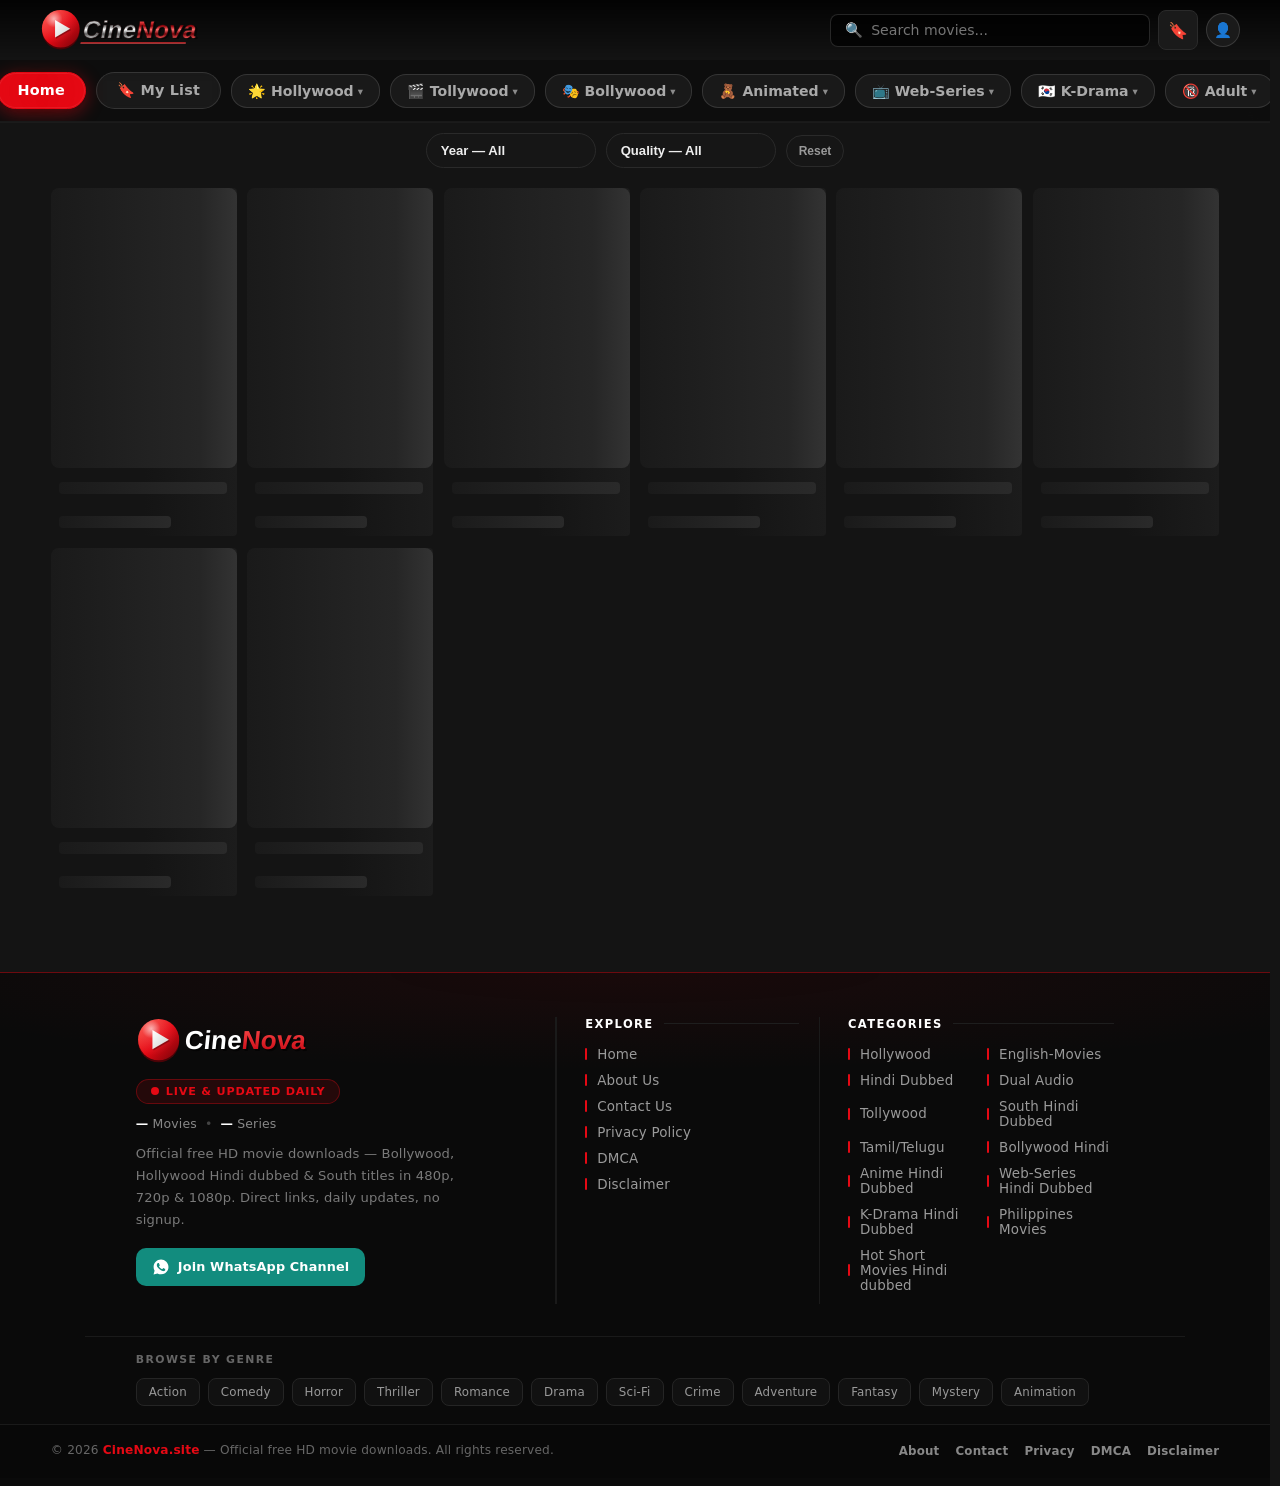
==== commit cc94ad55: "Update print statement from 'Hello' to 'Goodbye'" ====
--- a/index.html
+++ b/index.html
@@ -1,19 +1,8 @@
 <!DOCTYPE html>
- <html dir="ltr" lang="en"> <head>
-<meta name="robots" content="index, follow, max-image-preview:large, noai, noimageai"/>
-<meta name="googlebot" content="index, follow"/>
-<meta name="Googlebot-News" content="noindex"/>
-<meta name="bingbot" content="index, follow"/>
-<meta name="GPTBot" content="noindex, nofollow"/>
-<meta name="ChatGPT-User" content="noindex, nofollow"/>
-<meta name="ClaudeBot" content="noindex, nofollow"/>
-<meta name="Google-Extended" content="noindex, nofollow"/>
-<meta name="referrer" content="strict-origin-when-cross-origin"/>
-
-<meta charset="utf-8"/> <meta content="c2a4897f698a83db" name="yandex-verification"/> <meta content="4c48bb387f1f64bb013d2168a05ee539" name="6a97888e-site-verification"/> <meta content="CineNova is a free HD movie platform. Stream online or download Bollywood, Hollywood, South Indian, web series and more in high quality — updated daily." id="cv-meta-desc" name="description"/> <meta content="cinenova.site, free movie download, HD movies download, bollywood download, hollywood hindi dubbed, 480p, 720p, 1080p, web series download" id="cv-meta-keywords" name="keywords"/> <meta content="website" id="cv-og-type" property="og:type"/> <meta content="https://www.cinenova.site/" id="cv-og-url" property="og:url"/> <meta content="CineNova — Watch & Download HD Movies Online" id="cv-og-title" property="og:title"/> <meta content="CineNova is a free HD movie platform. Stream online or download Bollywood, Hollywood, South Indian, web series and more in high quality — updated daily." id="cv-og-desc" property="og:description"/> <meta content="https://i.ibb.co/YFLDLSzS/cinenova-icon-512.png" id="cv-og-image" property="og:image"/> <meta content="512" property="og:image:width"/> <meta content="512" property="og:image:height"/> <meta content="https://i.ibb.co/YFLDLSzS/cinenova-icon-512.png" id="cv-tw-image" name="twitter:image"/> <meta content="summary_large_image" name="twitter:card"/> <meta content="CineNova — Watch & Download HD Movies Online" id="cv-tw-title" name="twitter:title"/> <meta content="Stream and download HD movies &amp; web series on CineNova. Clean player, daily updates, free to use." id="cv-tw-desc" name="twitter:description"/> <meta content="width=device-width,initial-scale=1,viewport-fit=cover" name="viewport"/> <meta content="#0a0a0a" name="theme-color"/>
+ <html dir="ltr" lang="en"> <head> <meta charset="utf-8"/> <meta content="c2a4897f698a83db" name="yandex-verification"/> <meta content="4c48bb387f1f64bb013d2168a05ee539" name="6a97888e-site-verification"/> <meta content="Official website CineNova.site – download latest Bollywood, Hollywood Hindi dubbed &amp; South movies free in 480p, 720p &amp; 1080p. Direct links, new releases daily, no signup." id="cv-meta-desc" name="description"/> <meta content="cinenova.site, free movie download, HD movies download, bollywood download, hollywood hindi dubbed, 480p, 720p, 1080p, web series download" id="cv-meta-keywords" name="keywords"/> <meta content="website" id="cv-og-type" property="og:type"/> <meta content="https://www.cinenova.site/" id="cv-og-url" property="og:url"/> <meta content="Free HD Movie Download 480p 720p 1080p | Bollywood Hollywood South | CineNova" id="cv-og-title" property="og:title"/> <meta content="Official website CineNova.site – download latest Bollywood, Hollywood Hindi dubbed &amp; South movies free in 480p, 720p &amp; 1080p. Direct links, new releases daily, no signup." id="cv-og-desc" property="og:description"/> <meta content="https://i.ibb.co/YFLDLSzS/cinenova-icon-512.png" id="cv-og-image" property="og:image"/> <meta content="512" property="og:image:width"/> <meta content="512" property="og:image:height"/> <meta content="https://i.ibb.co/YFLDLSzS/cinenova-icon-512.png" id="cv-tw-image" name="twitter:image"/> <meta content="summary_large_image" name="twitter:card"/> <meta content="Free HD Movie Download 480p 720p 1080p | Bollywood Hollywood South | CineNova" id="cv-tw-title" name="twitter:title"/> <meta content="Official website CineNova.site – free HD movie &amp; web series downloads. Direct links, no signup." id="cv-tw-desc" name="twitter:description"/> <meta content="width=device-width,initial-scale=1,viewport-fit=cover" name="viewport"/> <meta content="#0a0a0a" name="theme-color"/>
 
 
-<title>CineNova — Watch &amp; Download HD Movies Online</title> <link href="data:image/svg+xml,%3Csvg xmlns='http://www.w3.org/2000/svg' viewBox='0 0 66 66'%3E%3Cdefs%3E%3ClinearGradient id='g' x1='0%25' y1='0%25' x2='100%25' y2='100%25'%3E%3Cstop offset='0%25' stop-color='%23ff4d40'/%3E%3Cstop offset='50%25' stop-color='%23e50914'/%3E%3Cstop offset='100%25' stop-color='%236e0309'/%3E%3C/linearGradient%3E%3C/defs%3E%3Ccircle cx='33' cy='36' r='30' fill='%234a0307'/%3E%3Ccircle cx='33' cy='33' r='30' fill='url(%23g)'/%3E%3Cpath d='M24 19 L24 47 L48 33 Z' fill='%23ffffff'/%3E%3C/svg%3E" rel="icon" type="image/svg+xml"/> <link href="https://i.ibb.co/2Y8SwSfn/cinenova-icon-192.png" rel="icon" type="image/png"/> <link href="https://i.ibb.co/YFLDLSzS/cinenova-icon-512.png" rel="apple-touch-icon"/> <link rel="manifest" href="/manifest.json"/> <meta name="mobile-web-app-capable" content="yes"/> <meta name="apple-mobile-web-app-capable" content="yes"/> <meta name="apple-mobile-web-app-status-bar-style" content="black-translucent"/> <meta name="apple-mobile-web-app-title" content="CineNova"/> <link href="https://www.cinenova.site/" id="cv-canonical" rel="canonical"/> <meta content="index, follow" id="cv-robots" name="robots"/> <meta content="index, follow" id="cv-googlebot" name="googlebot"/> <script id="cv-jsonld-movie" type="application/ld+json"></script> <script id="cv-jsonld-breadcrumb" type="application/ld+json"></script> <script async="async" src="https://www.googletagmanager.com/gtag/js?id=G-N67Y5B8T2Z"></script>  <link href="/sitemap.xml" rel="sitemap" type="application/xml"/> <script type="application/ld+json"> //<![CDATA[
+<title>Free HD Movie Download 480p 720p 1080p | Bollywood Hollywood South | CineNova</title> <link href="data:image/svg+xml,%3Csvg xmlns='http://www.w3.org/2000/svg' viewBox='0 0 66 66'%3E%3Cdefs%3E%3ClinearGradient id='g' x1='0%25' y1='0%25' x2='100%25' y2='100%25'%3E%3Cstop offset='0%25' stop-color='%23ff4d40'/%3E%3Cstop offset='50%25' stop-color='%23e50914'/%3E%3Cstop offset='100%25' stop-color='%236e0309'/%3E%3C/linearGradient%3E%3C/defs%3E%3Ccircle cx='33' cy='36' r='30' fill='%234a0307'/%3E%3Ccircle cx='33' cy='33' r='30' fill='url(%23g)'/%3E%3Cpath d='M24 19 L24 47 L48 33 Z' fill='%23ffffff'/%3E%3C/svg%3E" rel="icon" type="image/svg+xml"/> <link href="https://i.ibb.co/2Y8SwSfn/cinenova-icon-192.png" rel="icon" type="image/png"/> <link href="https://i.ibb.co/YFLDLSzS/cinenova-icon-512.png" rel="apple-touch-icon"/> <link rel="manifest" href="/manifest.json"/> <meta name="mobile-web-app-capable" content="yes"/> <meta name="apple-mobile-web-app-capable" content="yes"/> <meta name="apple-mobile-web-app-status-bar-style" content="black-translucent"/> <meta name="apple-mobile-web-app-title" content="CineNova"/> <link href="https://www.cinenova.site/" id="cv-canonical" rel="canonical"/> <meta content="index, follow" id="cv-robots" name="robots"/> <meta content="index, follow" id="cv-googlebot" name="googlebot"/> <script id="cv-jsonld-movie" type="application/ld+json"></script> <script id="cv-jsonld-breadcrumb" type="application/ld+json"></script> <script async="async" src="https://www.googletagmanager.com/gtag/js?id=G-N67Y5B8T2Z"></script>  <link href="/sitemap.xml" rel="sitemap" type="application/xml"/> <script type="application/ld+json"> //<![CDATA[
 {
   "@context": "https://schema.org",
   "@type": "WebSite",
@@ -29,46 +18,10 @@
 //]]> </script> <link crossorigin="" href="https://fonts.gstatic.com" rel="preconnect"/> <link href="https://cinenova-8987c-default-rtdb.firebaseio.com" rel="dns-prefetch"/> <link href="https://www.gstatic.com" rel="dns-prefetch"/> <link crossorigin="" href="https://www.gstatic.com" rel="preconnect"/> <link crossorigin="" href="https://cinenova-8987c-default-rtdb.firebaseio.com" rel="preconnect"/> <link href="https://api.themoviedb.org" rel="dns-prefetch"/> <link href="https://image.tmdb.org" rel="dns-prefetch"/> <link crossorigin="" href="https://image.tmdb.org" rel="preconnect"/> <link href="https://wsrv.nl" rel="dns-prefetch"/> <link href="https://i.ibb.co" rel="dns-prefetch"/> <link crossorigin="" href="https://fonts.googleapis.com" rel="preconnect"/> <link as="style" href="https://cdn.plyr.io/3.7.8/plyr.css" onload="this.rel='stylesheet'" rel="preload"/> <noscript><link href="https://cdn.plyr.io/3.7.8/plyr.css" rel="stylesheet"/></noscript> <link as="style" href="https://fonts.googleapis.com/css2?family=Bebas+Neue&amp;family=Outfit:wght@400;700;800&amp;display=swap" onload="this.rel='stylesheet'" rel="preload"/> <noscript><link href="https://fonts.googleapis.com/css2?family=Bebas+Neue&amp;family=Outfit:wght@400;700;800&amp;display=swap" rel="stylesheet"/></noscript> 
 
 
-<link href="/css/critical.css" rel="stylesheet"/><link href="/css/main.css" rel="stylesheet"/><link href="/css/theme-advance.css" rel="stylesheet" media="print" onload="this.media='all'"/><script type="application/ld+json" id="cv-jsonld-website"></script>
+<link href="/css/critical.css" rel="stylesheet"/><link href="/css/main.css" rel="stylesheet"/><link href="/css/theme-advance.css" rel="stylesheet"/><script type="application/ld+json" id="cv-jsonld-website"></script>
 <script type="application/ld+json" id="cv-jsonld-faq"></script>
 <script type="application/ld+json" id="cv-jsonld-movie"></script>
 <script type="application/ld+json" id="cv-jsonld-breadcrumb"></script>
-
-<script type="application/ld+json">
-{
-  "@context": "https://schema.org",
-  "@graph": [
-    {
-      "@type": "WebSite",
-      "@id": "https://www.cinenova.site/#website",
-      "url": "https://www.cinenova.site/",
-      "name": "CineNova",
-      "alternateName": ["CineNova.site", "CineNova Movies"],
-      "description": "Free HD Bollywood, Hollywood Hindi dubbed and South Indian movies in 480p, 720p and 1080p. Daily updates, direct download links.",
-      "inLanguage": "en",
-      "potentialAction": {
-        "@type": "SearchAction",
-        "target": "https://www.cinenova.site/?q={search_term_string}",
-        "query-input": "required name=search_term_string"
-      }
-    },
-    {
-      "@type": "Organization",
-      "@id": "https://www.cinenova.site/#org",
-      "name": "CineNova",
-      "url": "https://www.cinenova.site/",
-      "logo": {
-        "@type": "ImageObject",
-        "url": "https://i.ibb.co/YFLDLSzS/cinenova-icon-512.png",
-        "width": 512,
-        "height": 512
-      },
-      "sameAs": []
-    }
-  ]
-}
-</script>
-<style id="COMING_SOON_REMOVED_CSS">#cv-upcoming-wrap,#cv-upcoming-hero,#cv-upcoming-track,#cv-upcoming-dots,#cv-ts-wrap,.cv-cs-card{display:none!important;height:0!important;overflow:hidden!important;visibility:hidden!important;pointer-events:none!important;margin:0!important;padding:0!important;border:none!important;}</style>
 </head> <body> <div id="cv-iab-banner"> <div id="cv-iab-text">⚠️ Behtar experience ke liye <b>browser</b> mein kholein</div> <button id="cv-iab-btn" onclick="cvOpenInBrowser()">Open in Browser</button> <button aria-label="Close" id="cv-iab-close" onclick="cvDismissIabBanner()">✕</button> </div>  <div id="cv-ann-bar"> <div id="cv-ann-icon">📢</div> <div class="cv-ann-text"> <span class="cv-ann-title" id="cv-ann-title"></span> <span class="cv-ann-msg" id="cv-ann-msg"></span> </div> <a class="cv-ann-link" href="#" id="cv-ann-link" style="display:none">View →</a> <span class="cv-ann-close" onclick="cvCloseAnnBar()">✕</span> </div> <div id="cv-newcontent-overlay" onclick="cvNcOverlayClick(event)"> <div id="cv-newcontent-popup"> <div id="cv-nc-topbar"></div> <div id="cv-nc-backdrop"></div> <div id="cv-nc-scanlines"></div> <span class="cv-nc-close" onclick="cvCloseNcPopup()">✕</span> <div id="cv-nc-poster-section"> <img alt="" class="cv-nc-poster" id="cv-nc-poster" onerror='this.style.opacity="0"' src=""/> <div id="cv-nc-poster-overlay"></div> <div id="cv-nc-floating-badge"> <span class="cv-nc-badge-dot"></span> New Release </div> <div id="cv-nc-stars"> <span class="cv-nc-star">★</span> <span class="cv-nc-star">★</span> <span class="cv-nc-star">★</span> <span class="cv-nc-star">★</span> <span class="cv-nc-star">★</span> </div> </div> <div id="cv-nc-bottom"> <div id="cv-nc-cat-wrap"><span id="cv-nc-cat"></span></div> <div id="cv-nc-title"></div> <div id="cv-nc-desc"></div> <div id="cv-nc-actions"> <span id="cv-nc-btn">▶ Watch Now</span> <span class="cv-nc-btn-later" onclick="cvCloseNcPopup()">Maybe Later</span> </div> </div> </div> </div> <nav id="cv-nav"> <button aria-label="Categories" id="cv-subcat-toggle" title="Categories" type="button">
 <span class="cv-subcat-toggle-bars"><i></i><i></i><i></i></span>
 </button> <a href="/" id="cv-logo" style="display:flex;align-items:center;text-decoration:none"> <svg alt="CineNova" aria-label="CineNova" role="img" style="height:44px;width:auto;display:block" viewbox="0 0 300 70" xmlns="http://www.w3.org/2000/svg"> <defs> <lineargradient id="cnCircHd" x1="0%" x2="100%" y1="0%" y2="100%"><stop offset="0%" stop-color="#ff4d40"></stop><stop offset="50%" stop-color="#e50914"></stop><stop offset="100%" stop-color="#6e0309"></stop></lineargradient> <radialgradient cx="32%" cy="24%" id="cnShineHd" r="65%"><stop offset="0%" stop-color="#ffffff" stop-opacity="0.65"></stop><stop offset="35%" stop-color="#ffffff" stop-opacity="0.1"></stop><stop offset="100%" stop-color="#ffffff" stop-opacity="0"></stop></radialgradient> <lineargradient id="cnPlayHd" x1="0%" x2="100%" y1="0%" y2="100%"><stop offset="0%" stop-color="#ffffff"></stop><stop offset="100%" stop-color="#cfcfcf"></stop></lineargradient> <lineargradient id="cnSilverHd" x1="0%" x2="0%" y1="0%" y2="100%"> <stop offset="0%" stop-color="#ffffff"></stop><stop offset="20%" stop-color="#dcdcdc"></stop><stop offset="38%" stop-color="#7a7a7a"></stop><stop offset="52%" stop-color="#ffffff"></stop><stop offset="68%" stop-color="#5c5c5c"></stop><stop offset="85%" stop-color="#c8c8c8"></stop><stop offset="100%" stop-color="#3d3d3d"></stop> </lineargradient> <lineargradient id="cnRedChromeHd" x1="0%" x2="0%" y1="0%" y2="100%"> <stop offset="0%" stop-color="#ff9a90"></stop><stop offset="20%" stop-color="#ff4d4d"></stop><stop offset="38%" stop-color="#8a0209"></stop><stop offset="52%" stop-color="#ff6b6b"></stop><stop offset="68%" stop-color="#6e0309"></stop><stop offset="85%" stop-color="#ff5c5c"></stop><stop offset="100%" stop-color="#420205"></stop> </lineargradient> </defs> <circle cx="33" cy="36" fill="#4a0307" r="30"></circle> <circle cx="33" cy="33" fill="url(#cnCircHd)" r="30"></circle> <circle cx="33" cy="33" fill="url(#cnShineHd)" r="30"></circle> <path d="M24 19 L24 47 L48 33 Z" fill="#000000" opacity="0.3" transform="translate(1.5,2)"></path> <path d="M24 19 L24 47 L48 33 Z" fill="url(#cnPlayHd)"></path> <g transform="skewX(-11)"> <text fill="#000000" font-family="Arial Black, Impact, sans-serif" font-size="39" font-weight="900" opacity="0.55" x="79" y="50">CineNova</text> <text font-family="Arial Black, Impact, sans-serif" font-size="39" font-weight="900" stroke="#1a0a0a" stroke-width="0.75" x="75" y="47"><tspan fill="url(#cnSilverHd)">Cine</tspan><tspan fill="url(#cnRedChromeHd)">Nova</tspan></text> <rect fill="url(#cnRedChromeHd)" height="3" opacity="0.85" rx="1.5" width="168" x="75" y="54"></rect> </g> </svg> </a> <div id="cv-nav-icons-wrap" style="display:flex;align-items:center;gap:8px;flex-shrink:1;min-width:0;justify-content:flex-end"> <div id="cv-search-wrap"> <span style="color:#7d7d7d;font-size:.9rem">🔍</span> <input autocomplete="off" id="cv-search" placeholder="Search movies..."/> <span id="cv-search-clear" onclick='cvClearSearch("cv-search")' style="display:none;color:#888;cursor:pointer;font-size:.95rem;padding:0 2px;flex-shrink:0;line-height:1">✕</span> <div id="cv-search-dropdown"></div> </div> <div aria-label="Search" id="cv-search-btn" onclick="cvOpenSearch()" role="button" tabindex="0">🔍</div> <div id="cv-header-mylist-btn" onclick="cvMyListHeaderClick()" title="My List">🔖</div> <div id="cv-adult-verified-badge" onclick="cvAdultLogoutPrompt()" style="display:none" title="18+ Verified — tap to logout"><span class="cv-verified-icon">🔞</span><span class="cv-verified-label"> Verified</span></div> </div> </nav> <div id="cv-search-overlay"> <div id="cv-search-overlay-wrap"> <span style="color:#7d7d7d;font-size:1rem">🔍</span> <input autocomplete="off" id="cv-search-mobile" placeholder="Search movies..."/> <span id="cv-search-mobile-clear" onclick='cvClearSearch("cv-search-mobile")' style="display:none;color:#888;cursor:pointer;font-size:1rem;padding:0 4px;flex-shrink:0;line-height:1">✕</span> <span id="cv-search-overlay-close" onclick="cvCloseSearch()">Cancel</span> </div> <div id="cv-mobile-search-dropdown"></div> </div> <div id="cv-static-page" style="display:none;margin-top:60px;padding:40px 16px 60px;max-width:760px;margin-left:auto;margin-right:auto"></div> <div id="cv-main-content"> <div id="cv-cats-wrap">
@@ -124,28 +77,52 @@
 </aside>
 
 
-<div id="cv-featured-wrap">  <div id="cv-featured-card"> <div id="cv-upcoming-wrap" style="display:none!important" hidden></div> <div id="cv-featured-bg"></div> <div id="cv-featured-poster-wrap"> <img alt="" decoding="async" fetchpriority="high" id="cv-featured-img" loading="eager" src=""/> </div> <div id="cv-featured-overlay"></div> <div id="cv-featured-info"> <div id="cv-featured-badge" style="display:none!important"><img alt="CineNova" id="cv-featured-logo-img" src="https://i.ibb.co/YFLDLSzS/cinenova-icon-512.png"/></div> <div id="cv-featured-actions"> <img alt="CineNova" id="cv-featured-logo-actions" src="https://i.ibb.co/YFLDLSzS/cinenova-icon-512.png" style="height:clamp(40px,5vw,70px);width:auto;object-fit:contain;filter:drop-shadow(0 2px 8px rgba(0,0,0,.7));display:block"/> </div> </div> <div id="cv-featured-right"> <svg fill="none" id="cv-mute-icon" stroke="white" stroke-linecap="round" stroke-linejoin="round" stroke-width="2" viewbox="0 0 24 24"><polygon points="11,5 6,9 2,9 2,15 6,15 11,19"></polygon><line x1="23" x2="17" y1="9" y2="15"></line><line x1="17" x2="23" y1="9" y2="15"></line></svg> </div> <div id="cv-featured-dots"></div> </div> </div> <div id="cv-ns-hero" style="display:none"> <div id="cv-ns-hero-title"></div> <div id="cv-ns-stack"> <div class="cv-ns-skel"></div> </div> </div>  <div id="cv-motd-outer" style="display:none"> <div id="cv-motd-label"> <span id="cv-motd-label-text">🎯 Pick of the Day</span> <span id="cv-motd-live-dot"></span> </div> <div id="cv-motd-wrap"></div> </div> <div id="cv-ts-wrap" style="display:none!important" hidden></div>
-<div id="cv-sync-banner" style="display:none"></div> <div id="cv-mb-home" aria-label="Home rows"></div>
-<main id="cv-grid"> <div class="cv-skel"><div class="cv-skel-img"></div><div class="cv-skel-bar"></div><div class="cv-skel-bar short"></div></div> <div class="cv-skel"><div class="cv-skel-img"></div><div class="cv-skel-bar"></div><div class="cv-skel-bar short"></div></div> <div class="cv-skel"><div class="cv-skel-img"></div><div class="cv-skel-bar"></div><div class="cv-skel-bar short"></div></div> <div class="cv-skel"><div class="cv-skel-img"></div><div class="cv-skel-bar"></div><div class="cv-skel-bar short"></div></div> <div class="cv-skel"><div class="cv-skel-img"></div><div class="cv-skel-bar"></div><div class="cv-skel-bar short"></div></div> <div class="cv-skel"><div class="cv-skel-img"></div><div class="cv-skel-bar"></div><div class="cv-skel-bar short"></div></div> <div class="cv-skel"><div class="cv-skel-img"></div><div class="cv-skel-bar"></div><div class="cv-skel-bar short"></div></div> <div class="cv-skel"><div class="cv-skel-img"></div><div class="cv-skel-bar"></div><div class="cv-skel-bar short"></div></div> </main> <div id="cv-pagination" style="display:none"></div>
-<div id="cv-request-wrap" style="display:none"> <h3>📬 Request a Movie</h3> <input class="cv-req-inp" id="cv-req-title" placeholder="Movie/Series title..."/> <input class="cv-req-inp" id="cv-req-year" placeholder="Year (optional)"/> <input class="cv-req-inp" id="cv-req-name" placeholder="Your name (optional)"/> <button class="cv-req-btn" onclick="submitRequest()">📨 Submit Request</button> <div id="cv-req-msg"></div> </div> <div id="cv-lightbox"> <button id="cv-lightbox-close" onclick="closeLightbox()">✕</button> <button id="cv-lb-prev" onclick="cvLbPrev()">❮</button> <button id="cv-lb-next" onclick="cvLbNext()">❯</button> <div id="cv-lb-img-wrap"> <img alt="" id="cv-lightbox-img" src=""/> </div> <div id="cv-lb-counter"></div> <div id="cv-lb-dots"></div> </div> <div id="cv-share-sheet" style="display:none;position:fixed;inset:0;background:rgba(0,0,0,.85);z-index:5000;align-items:flex-end;justify-content:center"> <div id="cv-share-box" style="background:#1a1a1a;border-radius:20px 20px 0 0;width:100%;max-width:500px;padding:0 0 30px;border-top:1px solid #2a2a2a;animation:slideup .3s cubic-bezier(.34,1.56,.64,1)"> <div style="width:40px;height:4px;background:#2a2a2a;border-radius:2px;margin:12px auto 16px"></div> <div style="font-size:.95rem;font-weight:800;text-align:center;color:#fff;padding:0 20px 16px;border-bottom:1px solid #1e1e1e">🔗 Share</div> <div id="cv-share-title" style="font-size:.82rem;color:#888;text-align:center;padding:12px 20px 4px;white-space:nowrap;overflow:hidden;text-overflow:ellipsis"></div> <div style="display:grid;grid-template-columns:repeat(4,1fr);gap:4px;padding:16px 16px 8px"> <div onclick='cvShareTo("copy")' onmouseout='this.style.background=""' onmouseover='this.style.background="rgba(255,255,255,0.06)"' style="display:flex;flex-direction:column;align-items:center;gap:6px;padding:12px 8px;cursor:pointer;border-radius:12px;transition:background .15s"> <div style="width:48px;height:48px;border-radius:50%;background:#2a2a2a;display:flex;align-items:center;justify-content:center;font-size:1.3rem">📋</div> <span style="font-size:.68rem;color:#aaa;text-align:center">Copy Link</span> </div> <div onclick='cvShareTo("whatsapp")' onmouseout='this.style.background=""' onmouseover='this.style.background="rgba(255,255,255,0.06)"' style="display:flex;flex-direction:column;align-items:center;gap:6px;padding:12px 8px;cursor:pointer;border-radius:12px;transition:background .15s"> <div style="width:48px;height:48px;border-radius:50%;background:#25d366;display:flex;align-items:center;justify-content:center;font-size:1.3rem">💬</div> <span style="font-size:.68rem;color:#aaa;text-align:center">WhatsApp</span> </div> <div onclick='cvShareTo("telegram")' onmouseout='this.style.background=""' onmouseover='this.style.background="rgba(255,255,255,0.06)"' style="display:flex;flex-direction:column;align-items:center;gap:6px;padding:12px 8px;cursor:pointer;border-radius:12px;transition:background .15s"> <div style="width:48px;height:48px;border-radius:50%;background:#229ed9;display:flex;align-items:center;justify-content:center;font-size:1.3rem">✈️</div> <span style="font-size:.68rem;color:#aaa;text-align:center">Telegram</span> </div> <div onclick='cvShareTo("native")' onmouseout='this.style.background=""' onmouseover='this.style.background="rgba(255,255,255,0.06)"' style="display:flex;flex-direction:column;align-items:center;gap:6px;padding:12px 8px;cursor:pointer;border-radius:12px;transition:background .15s"> <div style="width:48px;height:48px;border-radius:50%;background:#e50914;display:flex;align-items:center;justify-content:center;font-size:1.3rem">⬆️</div> <span style="font-size:.68rem;color:#aaa;text-align:center">More</span> </div> </div> <div style="margin:4px 16px 0;display:flex;align-items:center;gap:8px;background:#111;border:1px solid #2a2a2a;border-radius:10px;padding:10px 14px"> <div id="cv-share-url-text" style="flex:1;font-size:.75rem;color:#7d7d7d;white-space:nowrap;overflow:hidden;text-overflow:ellipsis"></div> <button onclick='cvShareTo("copy")' style="flex-shrink:0;background:#e50914;color:#fff;border:none;border-radius:6px;padding:5px 12px;font-size:.72rem;font-weight:700;cursor:pointer">Copy</button> </div> <button onclick="cvCloseShare()" style="display:block;width:calc(100% - 32px);margin:12px 16px 0;padding:13px;background:rgba(255,255,255,.05);border:1px solid #2a2a2a;border-radius:12px;color:#888;font-size:.9rem;font-weight:600;cursor:pointer">Cancel</button> </div> </div> <div id="cv-modal"> <div id="cv-modal-box" style="position:relative"> <span id="cv-modal-handle"></span> <div id="cv-modal-top-actions"> <button id="cv-modal-bookmark" onclick="cvToggleWatchlist(event)" title="Add to My List">🔖</button> <button aria-label="Back to Home" id="cv-modal-close">✕</button> </div> <div id="cv-modal-img-wrap" style="display:none"> <img alt="Movie Poster" id="cv-modal-img" src=""/> <div id="cv-modal-img-overlay"></div> </div> <div id="cv-modal-content"> <h1 id="cv-modal-title"></h1> <div id="cv-modal-badges"></div> <div id="cv-modal-desc"></div> <div class="cv-cast-row" id="cv-cast-row" style="display:none"> <div class="cv-section-title">🎭 Cast</div> <div class="cv-cast-track" id="cv-cast-track"></div> </div> <div id="cv-modal-btns"></div> <div id="cv-episodes"></div> <div id="cv-screenshots"></div> <div id="cv-rating-wrap"></div> <div id="cv-comments-wrap"></div> <div id="cv-related-wrap"></div> </div> </div> </div> <div id="cv-player"> <div id="cv-player-popup"> <div id="cv-player-header"> <div id="cv-player-title">Loading...</div> <div id="cv-player-header-btns"> <button id="cv-player-fullscreen-btn" title="Fullscreen">⛶</button> <button id="cv-player-close" title="Close">✕</button> </div> </div> <div id="cv-player-video-wrap"> <div class="show" id="cv-player-loading"> <span id="cv-player-loading-icon">⟳</span> <span>Loading...</span> </div> <div id="cv-player-inner"></div> </div> <div id="cv-player-footer"> <div id="cv-player-tip">💡 Landscape mode provides a better experience on mobile</div> <div id="cv-player-quality-label" style="font-size:.72rem;color:#7d7d7d"></div> </div> </div> </div> <div id="cv-dl-popup"> <div id="cv-dl-popup-box"> <span id="cv-dl-popup-handle"></span> <div id="cv-dl-popup-title">⬇ Select Download Quality</div> <div id="cv-dl-popup-options"></div> <button id="cv-dl-popup-cancel">Cancel</button> </div> </div> <div id="cv-adult-gate"> <div id="cv-adult-gate-box"> <button aria-label="Close" id="cv-adult-gate-close" onclick="hideAdultGate()">✕</button> <div id="cv-adult-gate-icon">🔒</div> <div id="cv-adult-gate-title">18+ Age Verification</div> <p id="cv-adult-gate-desc">This section contains content for adults (18 years or older) only. Please verify your age before continuing.</p> <label id="cv-adult-gate-checkrow"> <input id="cv-adult-gate-checkbox" type="checkbox"/> <span>I confirm that I am 18 years of age or older.</span> </label> <button id="cv-adult-gate-google-btn" onclick="cvAdultGoogleVerify()"> <svg height="18" viewbox="0 0 18 18" width="18"><path d="M17.64 9.2c0-.64-.06-1.25-.16-1.84H9v3.48h4.84a4.14 4.14 0 0 1-1.8 2.72v2.26h2.9c1.7-1.56 2.7-3.86 2.7-6.62z" fill="#4285F4"></path><path d="M9 18c2.43 0 4.47-.8 5.96-2.18l-2.9-2.26c-.8.54-1.84.86-3.06.86-2.35 0-4.34-1.59-5.05-3.72H.96v2.33A9 9 0 0 0 9 18z" fill="#34A853"></path><path d="M3.95 10.7A5.4 5.4 0 0 1 3.67 9c0-.59.1-1.17.28-1.7V4.96H.96A9 9 0 0 0 0 9c0 1.45.35 2.83.96 4.04l2.99-2.33z" fill="#FBBC05"></path><path d="M9 3.58c1.32 0 2.5.45 3.44 1.35l2.58-2.58C13.46.89 11.43 0 9 0A9 9 0 0 0 .96 4.96l2.99 2.33C4.66 5.17 6.65 3.58 9 3.58z" fill="#EA4335"></path></svg> <span id="cv-adult-gate-btn-label">Continue with Google</span> </button> <div id="cv-adult-gate-error"></div> <div id="cv-adult-gate-footer">Verification happens only once — you won’t be asked to sign in again on this device. Google is used only to confirm your email/name for age verification.</div> </div> </div> <div id="cv-mylist-modal"> <div id="cv-mylist-modal-box"> <button aria-label="Close" id="cv-mylist-modal-close" onclick="closeMyListModal()">✕</button> <div id="cv-mylist-modal-icon">🔖</div> <div id="cv-mylist-modal-title">My List</div> <p id="cv-mylist-modal-desc">Save movies and series to your list. Sign in with Google to sync your list across devices — or use it on this device without signing in.</p> <div id="cv-mylist-guest-panel"> <button id="cv-mylist-modal-google-btn" onclick="cvMyListModalSignIn()"> <svg height="18" viewbox="0 0 18 18" width="18"><path d="M17.64 9.2c0-.64-.06-1.25-.16-1.84H9v3.48h4.84a4.14 4.14 0 0 1-1.8 2.72v2.26h2.9c1.7-1.56 2.7-3.86 2.7-6.62z" fill="#4285F4"></path><path d="M9 18c2.43 0 4.47-.8 5.96-2.18l-2.9-2.26c-.8.54-1.84.86-3.06.86-2.35 0-4.34-1.59-5.05-3.72H.96v2.33A9 9 0 0 0 9 18z" fill="#34A853"></path><path d="M3.95 10.7A5.4 5.4 0 0 1 3.67 9c0-.59.1-1.17.28-1.7V4.96H.96A9 9 0 0 0 0 9c0 1.45.35 2.83.96 4.04l2.99-2.33z" fill="#FBBC05"></path><path d="M9 3.58c1.32 0 2.5.45 3.44 1.35l2.58-2.58C13.46.89 11.43 0 9 0A9 9 0 0 0 .96 4.96l2.99 2.33C4.66 5.17 6.65 3.58 9 3.58z" fill="#EA4335"></path></svg> <span id="cv-mylist-modal-btn-label">Sign in with Google</span> </button> <div id="cv-mylist-modal-error"></div> <div id="cv-mylist-modal-skip" onclick="cvMyListModalContinueGuest()">Continue without signing in →</div> </div> <div id="cv-mylist-account-panel" style="display:none"> <div id="cv-mylist-account-email" style="font-size:.82rem;color:#93c5fd;background:rgba(59,130,246,.1);border:1px solid rgba(59,130,246,.25);border-radius:10px;padding:10px 12px;margin-bottom:14px;word-break:break-all"></div> <button id="cv-mylist-view-btn" onclick="closeMyListModal();cvGoToWatchlistTab()" style="width:100%;display:flex;align-items:center;justify-content:center;gap:8px;background:#3b82f6;border:none;border-radius:10px;padding:13px;font-size:.88rem;font-weight:700;color:#fff;cursor:pointer;margin-bottom:10px">🔖 View My List</button> <button id="cv-mylist-logout-btn" onclick="cvMyListModalLogout()" style="width:100%;display:flex;align-items:center;justify-content:center;gap:8px;background:rgba(239,68,68,.12);border:1px solid rgba(239,68,68,.35);border-radius:10px;padding:13px;font-size:.88rem;font-weight:700;color:#f87171;cursor:pointer">Sign out</button> </div> </div> </div> <div id="cv-report-modal"> <div id="cv-report-modal-box"> <button aria-label="Close" id="cv-report-modal-close" onclick="closeReportModal()">✕</button> <div id="cv-report-modal-icon">⚠</div> <div id="cv-report-modal-title">Report an Issue</div> <p id="cv-report-modal-desc">Kya masla hai? Ek option chuno, hum jald fix kar denge.</p> <div id="cv-report-modal-reasons"> <button class="cv-report-reason-btn" onclick="cvSubmitReport('Broken link — video/download nahi chal raha')">🚫 Broken link</button> <button class="cv-report-reason-btn" onclick="cvSubmitReport('Wrong quality/size')">📏 Wrong quality/size</button> <button class="cv-report-reason-btn" onclick="cvSubmitReport('Wrong movie/subtitle mismatch')">🎬 Wrong movie/subtitle</button> <button class="cv-report-reason-btn" onclick="cvSubmitReport('Other issue')">✏ Other</button> </div> <div id="cv-report-modal-success" style="display:none">✅ Thanks! Hum jald dekh lenge.</div> </div> </div>  </div> 
-<section id="cv-seo-pro" class="cv-seo-pro" aria-label="About CineNova">
-  <div class="cv-seo-pro-inner">
-    <p class="cv-seo-pro-text">
-      <strong class="cv-seo-pro-brand">CineNova</strong>
-      — free HD movies in <b>1080p</b>. Bollywood, Hollywood Hindi dubbed &amp; South titles. Daily updates.
-      <span class="cv-seo-pro-links">
-        <a href="/p/how-to.html">How to Watch</a>
-        <a href="/p/about-us.html">About</a>
-        <a href="/p/contact-us.html">Contact</a>
-        <a href="/p/dmca.html">DMCA</a>
-      </span>
-    </p>
-  </div>
+<div id="cv-featured-wrap">  <div id="cv-featured-card"> <div id="cv-upcoming-wrap"> <div id="cv-upcoming-hero"> <div id="cv-upcoming-track"> <div class="cv-uh-skel"></div> </div> <button aria-label="Previous movie" class="cv-uh-arrow" id="cv-uh-prev">❮</button> <button aria-label="Next movie" class="cv-uh-arrow" id="cv-uh-next">❯</button> <div id="cv-upcoming-dots"></div> </div> </div> <div id="cv-featured-bg"></div> <div id="cv-featured-poster-wrap"> <img alt="" decoding="async" fetchpriority="high" id="cv-featured-img" loading="eager" src=""/> </div> <div id="cv-featured-overlay"></div> <div id="cv-featured-info"> <div id="cv-featured-badge" style="display:none!important"><img alt="CineNova" id="cv-featured-logo-img" src="https://i.ibb.co/YFLDLSzS/cinenova-icon-512.png"/></div> <div id="cv-featured-actions"> <img alt="CineNova" id="cv-featured-logo-actions" src="https://i.ibb.co/YFLDLSzS/cinenova-icon-512.png" style="height:clamp(40px,5vw,70px);width:auto;object-fit:contain;filter:drop-shadow(0 2px 8px rgba(0,0,0,.7));display:block"/> </div> </div> <div id="cv-featured-right"> <svg fill="none" id="cv-mute-icon" stroke="white" stroke-linecap="round" stroke-linejoin="round" stroke-width="2" viewbox="0 0 24 24"><polygon points="11,5 6,9 2,9 2,15 6,15 11,19"></polygon><line x1="23" x2="17" y1="9" y2="15"></line><line x1="17" x2="23" y1="9" y2="15"></line></svg> </div> <div id="cv-featured-dots"></div> </div> </div> <div id="cv-ns-hero" style="display:none"> <div id="cv-ns-hero-title"></div> <div id="cv-ns-stack"> <div class="cv-ns-skel"></div> </div> </div>  <div id="cv-motd-outer" style="display:none"> <div id="cv-motd-label"> <span id="cv-motd-label-text">🎯 Pick of the Day</span> <span id="cv-motd-live-dot"></span> </div> <div id="cv-motd-wrap"></div> </div> <div id="cv-ts-wrap" style="display:none;padding:18px 0 10px 0;border-bottom:1px solid #1a1a1a"> <div style="display:flex;align-items:center;justify-content:space-between;padding:0 16px 10px 16px"> <div style="display:flex;align-items:center;gap:8px"> <span style="font-size:1.1rem;font-weight:800;color:#e5e5e5">🎬 Coming Soon</span> <span style="background:var(--red);color:#fff;font-size:.6rem;font-weight:800;padding:2px 8px;border-radius:10px">NEW</span> </div> <div style="display:flex;gap:6px"> <button onclick="cvTsMove(-1)" style="background:#1f1f1f;border:1px solid #2a2a2a;color:#e5e5e5;width:28px;height:28px;border-radius:50%;cursor:pointer;font-size:1.1rem;line-height:1">‹</button> <button onclick="cvTsMove(1)" style="background:#1f1f1f;border:1px solid #2a2a2a;color:#e5e5e5;width:28px;height:28px;border-radius:50%;cursor:pointer;font-size:1.1rem;line-height:1">›</button> </div> </div> <div style="overflow:hidden;padding:0 16px"> <div id="cv-ts-track" style="display:flex;gap:10px;transition:transform .35s cubic-bezier(.25,.46,.45,.94);will-change:transform"></div> </div> </div> <div id="cv-sync-banner" style="display:none"></div> <main id="cv-grid"> <div class="cv-skel"><div class="cv-skel-img"></div><div class="cv-skel-bar"></div><div class="cv-skel-bar short"></div></div> <div class="cv-skel"><div class="cv-skel-img"></div><div class="cv-skel-bar"></div><div class="cv-skel-bar short"></div></div> <div class="cv-skel"><div class="cv-skel-img"></div><div class="cv-skel-bar"></div><div class="cv-skel-bar short"></div></div> <div class="cv-skel"><div class="cv-skel-img"></div><div class="cv-skel-bar"></div><div class="cv-skel-bar short"></div></div> <div class="cv-skel"><div class="cv-skel-img"></div><div class="cv-skel-bar"></div><div class="cv-skel-bar short"></div></div> <div class="cv-skel"><div class="cv-skel-img"></div><div class="cv-skel-bar"></div><div class="cv-skel-bar short"></div></div> <div class="cv-skel"><div class="cv-skel-img"></div><div class="cv-skel-bar"></div><div class="cv-skel-bar short"></div></div> <div class="cv-skel"><div class="cv-skel-img"></div><div class="cv-skel-bar"></div><div class="cv-skel-bar short"></div></div> </main> <div id="cv-pagination" style="display:none"></div> <div id="cv-seo-wrap">
+<section aria-label="About CineNova.site" class="cv-seo-card">
+<div class="cv-seo-head">
+<span aria-hidden="true" class="cv-seo-icon">▶</span>
+<h1>Official Free HD Movies — Watch Online &amp; Fast Download | CineNova.site</h1>
+</div>
+<p><strong>CineNova.site</strong> is a <strong>real, official movie website</strong> — not a random spam page. Watch the latest <strong>Bollywood, Hollywood Hindi Dubbed, South, Web Series &amp; more</strong> free. <strong>No ads. No signup. No subscription.</strong> New titles are added <strong>daily</strong>, and we also upload movies on <strong>user request</strong>.</p>
+<div class="cv-seo-divider"></div>
+<div class="cv-seo-grid">
+<div class="cv-seo-block">
+<span aria-hidden="true" class="cv-seo-subicon">▶</span>
+<div>
+<h2>How to Watch a Movie (Simple)</h2>
+<p><strong>1)</strong> Open any movie poster.<br/>
+<strong>2)</strong> Tap <strong>Watch Now</strong>.<br/>
+<strong>3)</strong> The movie plays in a clean on-site player — full screen, no pop-ups, no extra apps needed.<br/>
+        That’s it. Enjoy the film directly on CineNova.site.</p>
+</div>
+</div>
+<div class="cv-seo-block">
+<span aria-hidden="true" class="cv-seo-subicon">⬇</span>
+<div>
+<h2>Fast &amp; Secure Download (1080p HD)</h2>
+<p>Prefer offline? Use our <strong>1080p Fast Download</strong> link on every title. Links are <strong>secure, direct, and ad-free</strong> — no third-party redirect sites, no fake buttons. One clean download for a smooth offline experience.</p>
+</div>
+</div>
+<div class="cv-seo-block">
+<span aria-hidden="true" class="cv-seo-subicon">✓</span>
+<div>
+<h2>Why Users Trust CineNova</h2>
+<p>This site is different: <strong>zero ads</strong>, daily fresh updates, real working links, and a clean design. We focus only on movies — no spam, no malware pages, no confusing mirrors. You stay on the official CineNova.site experience from start to finish.</p>
+</div>
+</div>
+<div class="cv-seo-block">
+<span aria-hidden="true" class="cv-seo-subicon">💬</span>
+<div>
+<h2>Need Help or Want a Movie?</h2>
+<p>Any problem (play, download, wrong file)? <strong>Contact us</strong> — you get a <strong>direct, fast response</strong>. Want a title we don’t have yet? Send a request; we regularly upload movies based on what users ask for.</p>
+</div>
+</div>
+</div>
 </section>
-<footer id="cv-footer">  <div class="cvf-glow-bar"></div> <div class="cvf-main"> <div class="cvf-brand"> <div class="cvf-logo-stack"> <svg alt="CineNova" aria-label="CineNova" role="img" style="height:52px;width:auto;display:block;margin-bottom:8px" viewbox="0 0 300 70" xmlns="http://www.w3.org/2000/svg"> <defs> <lineargradient id="cnCircFt" x1="0%" x2="100%" y1="0%" y2="100%"><stop offset="0%" stop-color="#ff4d40"></stop><stop offset="50%" stop-color="#e50914"></stop><stop offset="100%" stop-color="#6e0309"></stop></lineargradient> <radialgradient cx="32%" cy="24%" id="cnShineFt" r="65%"><stop offset="0%" stop-color="#ffffff" stop-opacity="0.65"></stop><stop offset="35%" stop-color="#ffffff" stop-opacity="0.1"></stop><stop offset="100%" stop-color="#ffffff" stop-opacity="0"></stop></radialgradient> <lineargradient id="cnPlayFt" x1="0%" x2="100%" y1="0%" y2="100%"><stop offset="0%" stop-color="#ffffff"></stop><stop offset="100%" stop-color="#cfcfcf"></stop></lineargradient> <lineargradient id="cnNovaFt" x1="0%" x2="0%" y1="0%" y2="100%"><stop offset="0%" stop-color="#ff4d4d"></stop><stop offset="100%" stop-color="#c40410"></stop></lineargradient> </defs> <circle cx="33" cy="36" fill="#4a0307" r="30"></circle> <circle cx="33" cy="33" fill="url(#cnCircFt)" r="30"></circle> <circle cx="33" cy="33" fill="url(#cnShineFt)" r="30"></circle> <path d="M24 19 L24 47 L48 33 Z" fill="#000000" opacity="0.3" transform="translate(1.5,2)"></path> <path d="M24 19 L24 47 L48 33 Z" fill="url(#cnPlayFt)"></path> <g transform="skewX(-6)"> <text fill="#000000" font-family="Arial, sans-serif" font-size="38" font-weight="700" opacity="0.55" x="78" y="49">CineNova</text> <text fill="#ffffff" font-family="Arial, sans-serif" font-size="38" font-weight="700" x="75" y="46">Cine<tspan fill="url(#cnNovaFt)">Nova</tspan></text> </g> </svg> </div> <div class="cvf-live-pill"> <div class="cvf-live-dot"></div> <span class="cvf-live-text">Live &amp; Updated Daily</span> </div> <div class="cvf-stats" id="cvf-stats"> <span class="cvf-stat"><b id="cvf-stat-movies">—</b> Movies</span> <span class="cvf-stat-dot">•</span> <span class="cvf-stat"><b id="cvf-stat-series">—</b> Series</span> </div> <p class="cvf-desc">Official free HD movie downloads — Bollywood, Hollywood Hindi dubbed &amp; South titles in 1080p. Direct links, daily updates, no signup.</p> <a class="cvf-whatsapp-btn" href="https://whatsapp.com/channel/0029VbCtOwrJ3juqgYoeNQ2d" rel="noopener" target="_blank"> <svg fill="currentColor" height="18" viewbox="0 0 24 24" width="18"><path d="M12.04 2C6.58 2 2.13 6.45 2.13 11.91c0 1.75.46 3.45 1.32 4.95L2.05 22l5.25-1.38c1.45.79 3.08 1.21 4.74 1.21h.01c5.46 0 9.91-4.45 9.91-9.91 0-2.65-1.03-5.14-2.9-7.01A9.82 9.82 0 0 0 12.04 2zm5.78 14.09c-.24.68-1.4 1.3-1.93 1.38-.49.08-1.11.11-1.79-.11-.41-.13-.94-.31-1.62-.6-2.85-1.23-4.71-4.1-4.85-4.29-.14-.19-1.16-1.54-1.16-2.94s.73-2.09.99-2.38c.26-.29.56-.36.75-.36s.38 0 .54.01c.18.01.41-.07.64.49.24.58.81 2 .88 2.15.07.15.12.32.02.51-.09.19-.14.31-.28.48-.14.17-.29.37-.42.5-.14.14-.28.29-.12.57.16.28.72 1.18 1.54 1.92 1.06.94 1.95 1.23 2.23 1.37.28.14.44.12.6-.07.16-.19.68-.79.87-1.07.18-.28.36-.23.6-.14.24.09 1.53.72 1.79.85.26.13.44.19.5.3.06.11.06.63-.18 1.31z"></path></svg> <span>Join WhatsApp Channel</span> </a> </div> <div class="cvf-col cvf-col-border"> <div class="cvf-col-head">Explore <div class="cvf-col-line"></div></div> <ul class="cvf-ul"> <li><a href="/">Home</a></li> <li><a href="/p/how-to.html">How to Watch &amp; Download</a></li> <li><a href="/p/about-us.html">About Us</a></li> <li><a href="/p/contact-us.html">Contact Us</a></li> <li><a href="/p/privacy-policy.html">Privacy Policy</a></li> <li><a href="/p/dmca.html">DMCA</a></li> <li><a href="/p/disclaimer.html">Disclaimer</a></li> </ul> </div> <div class="cvf-col cvf-col-border"> <div class="cvf-col-head">Categories <div class="cvf-col-line"></div></div> <ul class="cvf-ul"> <li><a href="/category/hollywood">Hollywood</a></li> <li><a href="/category/english-movies">English-Movies</a></li> <li><a href="/category/hindi-dubbed">Hindi Dubbed</a></li> <li><a href="/category/dual-audio">Dual Audio</a></li> <li><a href="/category/tollywood">Tollywood</a></li> <li><a href="/category/south-hindi">South Hindi Dubbed</a></li> <li><a href="/category/tamil-telugu">Tamil/Telugu</a></li> <li><a href="/category/bollywood">Bollywood Hindi</a></li> <li><a href="/category/anime-hindi">Anime Hindi Dubbed</a></li> <li><a href="/category/web-series">Web-Series Hindi Dubbed</a></li> <li><a href="/category/k-drama">K-Drama Hindi Dubbed</a></li> <li><a href="/category/philippines">Philippines Movies</a></li> <li><a href="/category/hot-short">Hot Short Movies Hindi dubbed</a></li> </ul> </div> </div> <div class="cvf-genres"> <div class="cvf-genre-title">Browse by Genre</div> <div class="cvf-genre-list"> <a class="cvf-genre-tag" href="/genre/action">Action</a> <a class="cvf-genre-tag" href="/genre/comedy">Comedy</a> <a class="cvf-genre-tag" href="/genre/horror">Horror</a> <a class="cvf-genre-tag" href="/genre/thriller">Thriller</a> <a class="cvf-genre-tag" href="/genre/romance">Romance</a> <a class="cvf-genre-tag" href="/genre/drama">Drama</a> <a class="cvf-genre-tag" href="/genre/sci-fi">Sci-Fi</a> <a class="cvf-genre-tag" href="/genre/crime">Crime</a> <a class="cvf-genre-tag" href="/genre/adventure">Adventure</a> <a class="cvf-genre-tag" href="/genre/fantasy">Fantasy</a> <a class="cvf-genre-tag" href="/genre/mystery">Mystery</a> <a class="cvf-genre-tag" href="/genre/animation">Animation</a> </div> </div> <div class="cvf-ticket">
+</div>
+<div id="cv-request-wrap" style="display:none"> <h3>📬 Request a Movie</h3> <input class="cv-req-inp" id="cv-req-title" placeholder="Movie/Series title..."/> <input class="cv-req-inp" id="cv-req-year" placeholder="Year (optional)"/> <input class="cv-req-inp" id="cv-req-name" placeholder="Your name (optional)"/> <button class="cv-req-btn" onclick="submitRequest()">📨 Submit Request</button> <div id="cv-req-msg"></div> </div> <div id="cv-lightbox"> <button id="cv-lightbox-close" onclick="closeLightbox()">✕</button> <button id="cv-lb-prev" onclick="cvLbPrev()">❮</button> <button id="cv-lb-next" onclick="cvLbNext()">❯</button> <div id="cv-lb-img-wrap"> <img alt="" id="cv-lightbox-img" src=""/> </div> <div id="cv-lb-counter"></div> <div id="cv-lb-dots"></div> </div> <div id="cv-share-sheet" style="display:none;position:fixed;inset:0;background:rgba(0,0,0,.85);z-index:5000;align-items:flex-end;justify-content:center"> <div id="cv-share-box" style="background:#1a1a1a;border-radius:20px 20px 0 0;width:100%;max-width:500px;padding:0 0 30px;border-top:1px solid #2a2a2a;animation:slideup .3s cubic-bezier(.34,1.56,.64,1)"> <div style="width:40px;height:4px;background:#2a2a2a;border-radius:2px;margin:12px auto 16px"></div> <div style="font-size:.95rem;font-weight:800;text-align:center;color:#fff;padding:0 20px 16px;border-bottom:1px solid #1e1e1e">🔗 Share</div> <div id="cv-share-title" style="font-size:.82rem;color:#888;text-align:center;padding:12px 20px 4px;white-space:nowrap;overflow:hidden;text-overflow:ellipsis"></div> <div style="display:grid;grid-template-columns:repeat(4,1fr);gap:4px;padding:16px 16px 8px"> <div onclick='cvShareTo("copy")' onmouseout='this.style.background=""' onmouseover='this.style.background="rgba(255,255,255,0.06)"' style="display:flex;flex-direction:column;align-items:center;gap:6px;padding:12px 8px;cursor:pointer;border-radius:12px;transition:background .15s"> <div style="width:48px;height:48px;border-radius:50%;background:#2a2a2a;display:flex;align-items:center;justify-content:center;font-size:1.3rem">📋</div> <span style="font-size:.68rem;color:#aaa;text-align:center">Copy Link</span> </div> <div onclick='cvShareTo("whatsapp")' onmouseout='this.style.background=""' onmouseover='this.style.background="rgba(255,255,255,0.06)"' style="display:flex;flex-direction:column;align-items:center;gap:6px;padding:12px 8px;cursor:pointer;border-radius:12px;transition:background .15s"> <div style="width:48px;height:48px;border-radius:50%;background:#25d366;display:flex;align-items:center;justify-content:center;font-size:1.3rem">💬</div> <span style="font-size:.68rem;color:#aaa;text-align:center">WhatsApp</span> </div> <div onclick='cvShareTo("telegram")' onmouseout='this.style.background=""' onmouseover='this.style.background="rgba(255,255,255,0.06)"' style="display:flex;flex-direction:column;align-items:center;gap:6px;padding:12px 8px;cursor:pointer;border-radius:12px;transition:background .15s"> <div style="width:48px;height:48px;border-radius:50%;background:#229ed9;display:flex;align-items:center;justify-content:center;font-size:1.3rem">✈️</div> <span style="font-size:.68rem;color:#aaa;text-align:center">Telegram</span> </div> <div onclick='cvShareTo("native")' onmouseout='this.style.background=""' onmouseover='this.style.background="rgba(255,255,255,0.06)"' style="display:flex;flex-direction:column;align-items:center;gap:6px;padding:12px 8px;cursor:pointer;border-radius:12px;transition:background .15s"> <div style="width:48px;height:48px;border-radius:50%;background:#e50914;display:flex;align-items:center;justify-content:center;font-size:1.3rem">⬆️</div> <span style="font-size:.68rem;color:#aaa;text-align:center">More</span> </div> </div> <div style="margin:4px 16px 0;display:flex;align-items:center;gap:8px;background:#111;border:1px solid #2a2a2a;border-radius:10px;padding:10px 14px"> <div id="cv-share-url-text" style="flex:1;font-size:.75rem;color:#7d7d7d;white-space:nowrap;overflow:hidden;text-overflow:ellipsis"></div> <button onclick='cvShareTo("copy")' style="flex-shrink:0;background:#e50914;color:#fff;border:none;border-radius:6px;padding:5px 12px;font-size:.72rem;font-weight:700;cursor:pointer">Copy</button> </div> <button onclick="cvCloseShare()" style="display:block;width:calc(100% - 32px);margin:12px 16px 0;padding:13px;background:rgba(255,255,255,.05);border:1px solid #2a2a2a;border-radius:12px;color:#888;font-size:.9rem;font-weight:600;cursor:pointer">Cancel</button> </div> </div> <div id="cv-modal"> <div id="cv-modal-box" style="position:relative"> <span id="cv-modal-handle"></span> <div id="cv-modal-top-actions"> <button id="cv-modal-bookmark" onclick="cvToggleWatchlist(event)" title="Add to My List">🔖</button> <button aria-label="Back to Home" id="cv-modal-close">✕</button> </div> <div id="cv-modal-img-wrap" style="display:none"> <img alt="Movie Poster" id="cv-modal-img" src=""/> <div id="cv-modal-img-overlay"></div> </div> <div id="cv-modal-content"> <h1 id="cv-modal-title"></h1> <div id="cv-modal-badges"></div> <div id="cv-modal-desc"></div> <div class="cv-cast-row" id="cv-cast-row" style="display:none"> <div class="cv-section-title">🎭 Cast</div> <div class="cv-cast-track" id="cv-cast-track"></div> </div> <div id="cv-modal-btns"></div> <div id="cv-episodes"></div> <div id="cv-screenshots"></div> <div id="cv-rating-wrap"></div> <div id="cv-comments-wrap"></div> <div id="cv-related-wrap"></div> </div> </div> </div> <div id="cv-player"> <div id="cv-player-popup"> <div id="cv-player-header"> <div id="cv-player-title">Loading...</div> <div id="cv-player-header-btns"> <button id="cv-player-fullscreen-btn" title="Fullscreen">⛶</button> <button id="cv-player-close" title="Close">✕</button> </div> </div> <div id="cv-player-video-wrap"> <div class="show" id="cv-player-loading"> <span id="cv-player-loading-icon">⟳</span> <span>Loading...</span> </div> <div id="cv-player-inner"></div> </div> <div id="cv-player-footer"> <div id="cv-player-tip">💡 Landscape mode provides a better experience on mobile</div> <div id="cv-player-quality-label" style="font-size:.72rem;color:#7d7d7d"></div> </div> </div> </div> <div id="cv-dl-popup"> <div id="cv-dl-popup-box"> <span id="cv-dl-popup-handle"></span> <div id="cv-dl-popup-title">⬇ Select Download Quality</div> <div id="cv-dl-popup-options"></div> <button id="cv-dl-popup-cancel">Cancel</button> </div> </div> <div id="cv-adult-gate"> <div id="cv-adult-gate-box"> <button aria-label="Close" id="cv-adult-gate-close" onclick="hideAdultGate()">✕</button> <div id="cv-adult-gate-icon">🔒</div> <div id="cv-adult-gate-title">18+ Age Verification</div> <p id="cv-adult-gate-desc">This section contains content for adults (18 years or older) only. Please verify your age before continuing.</p> <label id="cv-adult-gate-checkrow"> <input id="cv-adult-gate-checkbox" type="checkbox"/> <span>I confirm that I am 18 years of age or older.</span> </label> <button id="cv-adult-gate-google-btn" onclick="cvAdultGoogleVerify()"> <svg height="18" viewbox="0 0 18 18" width="18"><path d="M17.64 9.2c0-.64-.06-1.25-.16-1.84H9v3.48h4.84a4.14 4.14 0 0 1-1.8 2.72v2.26h2.9c1.7-1.56 2.7-3.86 2.7-6.62z" fill="#4285F4"></path><path d="M9 18c2.43 0 4.47-.8 5.96-2.18l-2.9-2.26c-.8.54-1.84.86-3.06.86-2.35 0-4.34-1.59-5.05-3.72H.96v2.33A9 9 0 0 0 9 18z" fill="#34A853"></path><path d="M3.95 10.7A5.4 5.4 0 0 1 3.67 9c0-.59.1-1.17.28-1.7V4.96H.96A9 9 0 0 0 0 9c0 1.45.35 2.83.96 4.04l2.99-2.33z" fill="#FBBC05"></path><path d="M9 3.58c1.32 0 2.5.45 3.44 1.35l2.58-2.58C13.46.89 11.43 0 9 0A9 9 0 0 0 .96 4.96l2.99 2.33C4.66 5.17 6.65 3.58 9 3.58z" fill="#EA4335"></path></svg> <span id="cv-adult-gate-btn-label">Continue with Google</span> </button> <div id="cv-adult-gate-error"></div> <div id="cv-adult-gate-footer">Verification happens only once — you won’t be asked to sign in again on this device. Google is used only to confirm your email/name for age verification.</div> </div> </div> <div id="cv-mylist-modal"> <div id="cv-mylist-modal-box"> <button aria-label="Close" id="cv-mylist-modal-close" onclick="closeMyListModal()">✕</button> <div id="cv-mylist-modal-icon">🔖</div> <div id="cv-mylist-modal-title">My List</div> <p id="cv-mylist-modal-desc">Save movies and series to your list. Sign in with Google to sync your list across devices — or use it on this device without signing in.</p> <div id="cv-mylist-guest-panel"> <button id="cv-mylist-modal-google-btn" onclick="cvMyListModalSignIn()"> <svg height="18" viewbox="0 0 18 18" width="18"><path d="M17.64 9.2c0-.64-.06-1.25-.16-1.84H9v3.48h4.84a4.14 4.14 0 0 1-1.8 2.72v2.26h2.9c1.7-1.56 2.7-3.86 2.7-6.62z" fill="#4285F4"></path><path d="M9 18c2.43 0 4.47-.8 5.96-2.18l-2.9-2.26c-.8.54-1.84.86-3.06.86-2.35 0-4.34-1.59-5.05-3.72H.96v2.33A9 9 0 0 0 9 18z" fill="#34A853"></path><path d="M3.95 10.7A5.4 5.4 0 0 1 3.67 9c0-.59.1-1.17.28-1.7V4.96H.96A9 9 0 0 0 0 9c0 1.45.35 2.83.96 4.04l2.99-2.33z" fill="#FBBC05"></path><path d="M9 3.58c1.32 0 2.5.45 3.44 1.35l2.58-2.58C13.46.89 11.43 0 9 0A9 9 0 0 0 .96 4.96l2.99 2.33C4.66 5.17 6.65 3.58 9 3.58z" fill="#EA4335"></path></svg> <span id="cv-mylist-modal-btn-label">Sign in with Google</span> </button> <div id="cv-mylist-modal-error"></div> <div id="cv-mylist-modal-skip" onclick="cvMyListModalContinueGuest()">Continue without signing in →</div> </div> <div id="cv-mylist-account-panel" style="display:none"> <div id="cv-mylist-account-email" style="font-size:.82rem;color:#93c5fd;background:rgba(59,130,246,.1);border:1px solid rgba(59,130,246,.25);border-radius:10px;padding:10px 12px;margin-bottom:14px;word-break:break-all"></div> <button id="cv-mylist-view-btn" onclick="closeMyListModal();cvGoToWatchlistTab()" style="width:100%;display:flex;align-items:center;justify-content:center;gap:8px;background:#3b82f6;border:none;border-radius:10px;padding:13px;font-size:.88rem;font-weight:700;color:#fff;cursor:pointer;margin-bottom:10px">🔖 View My List</button> <button id="cv-mylist-logout-btn" onclick="cvMyListModalLogout()" style="width:100%;display:flex;align-items:center;justify-content:center;gap:8px;background:rgba(239,68,68,.12);border:1px solid rgba(239,68,68,.35);border-radius:10px;padding:13px;font-size:.88rem;font-weight:700;color:#f87171;cursor:pointer">Sign out</button> </div> </div> </div> <div id="cv-report-modal"> <div id="cv-report-modal-box"> <button aria-label="Close" id="cv-report-modal-close" onclick="closeReportModal()">✕</button> <div id="cv-report-modal-icon">⚠</div> <div id="cv-report-modal-title">Report an Issue</div> <p id="cv-report-modal-desc">Kya masla hai? Ek option chuno, hum jald fix kar denge.</p> <div id="cv-report-modal-reasons"> <button class="cv-report-reason-btn" onclick="cvSubmitReport('Broken link — video/download nahi chal raha')">🚫 Broken link</button> <button class="cv-report-reason-btn" onclick="cvSubmitReport('Wrong quality/size')">📏 Wrong quality/size</button> <button class="cv-report-reason-btn" onclick="cvSubmitReport('Wrong movie/subtitle mismatch')">🎬 Wrong movie/subtitle</button> <button class="cv-report-reason-btn" onclick="cvSubmitReport('Other issue')">✏ Other</button> </div> <div id="cv-report-modal-success" style="display:none">✅ Thanks! Hum jald dekh lenge.</div> </div> </div>  </div> <footer id="cv-footer">  <div class="cvf-glow-bar"></div> <div class="cvf-main"> <div class="cvf-brand"> <div class="cvf-logo-stack"> <svg alt="CineNova" aria-label="CineNova" role="img" style="height:52px;width:auto;display:block;margin-bottom:8px" viewbox="0 0 300 70" xmlns="http://www.w3.org/2000/svg"> <defs> <lineargradient id="cnCircFt" x1="0%" x2="100%" y1="0%" y2="100%"><stop offset="0%" stop-color="#ff4d40"></stop><stop offset="50%" stop-color="#e50914"></stop><stop offset="100%" stop-color="#6e0309"></stop></lineargradient> <radialgradient cx="32%" cy="24%" id="cnShineFt" r="65%"><stop offset="0%" stop-color="#ffffff" stop-opacity="0.65"></stop><stop offset="35%" stop-color="#ffffff" stop-opacity="0.1"></stop><stop offset="100%" stop-color="#ffffff" stop-opacity="0"></stop></radialgradient> <lineargradient id="cnPlayFt" x1="0%" x2="100%" y1="0%" y2="100%"><stop offset="0%" stop-color="#ffffff"></stop><stop offset="100%" stop-color="#cfcfcf"></stop></lineargradient> <lineargradient id="cnNovaFt" x1="0%" x2="0%" y1="0%" y2="100%"><stop offset="0%" stop-color="#ff4d4d"></stop><stop offset="100%" stop-color="#c40410"></stop></lineargradient> </defs> <circle cx="33" cy="36" fill="#4a0307" r="30"></circle> <circle cx="33" cy="33" fill="url(#cnCircFt)" r="30"></circle> <circle cx="33" cy="33" fill="url(#cnShineFt)" r="30"></circle> <path d="M24 19 L24 47 L48 33 Z" fill="#000000" opacity="0.3" transform="translate(1.5,2)"></path> <path d="M24 19 L24 47 L48 33 Z" fill="url(#cnPlayFt)"></path> <g transform="skewX(-6)"> <text fill="#000000" font-family="Arial, sans-serif" font-size="38" font-weight="700" opacity="0.55" x="78" y="49">CineNova</text> <text fill="#ffffff" font-family="Arial, sans-serif" font-size="38" font-weight="700" x="75" y="46">Cine<tspan fill="url(#cnNovaFt)">Nova</tspan></text> </g> </svg> </div> <div class="cvf-live-pill"> <div class="cvf-live-dot"></div> <span class="cvf-live-text">Live &amp; Updated Daily</span> </div> <div class="cvf-stats" id="cvf-stats"> <span class="cvf-stat"><b id="cvf-stat-movies">—</b> Movies</span> <span class="cvf-stat-dot">•</span> <span class="cvf-stat"><b id="cvf-stat-series">—</b> Series</span> </div> <p class="cvf-desc">Official free HD movie downloads — Bollywood, Hollywood Hindi dubbed &amp; South titles in 480p, 720p &amp; 1080p. Direct links, daily updates, no signup.</p> <a class="cvf-whatsapp-btn" href="https://whatsapp.com/channel/0029VbCtOwrJ3juqgYoeNQ2d" rel="noopener" target="_blank"> <svg fill="currentColor" height="18" viewbox="0 0 24 24" width="18"><path d="M12.04 2C6.58 2 2.13 6.45 2.13 11.91c0 1.75.46 3.45 1.32 4.95L2.05 22l5.25-1.38c1.45.79 3.08 1.21 4.74 1.21h.01c5.46 0 9.91-4.45 9.91-9.91 0-2.65-1.03-5.14-2.9-7.01A9.82 9.82 0 0 0 12.04 2zm5.78 14.09c-.24.68-1.4 1.3-1.93 1.38-.49.08-1.11.11-1.79-.11-.41-.13-.94-.31-1.62-.6-2.85-1.23-4.71-4.1-4.85-4.29-.14-.19-1.16-1.54-1.16-2.94s.73-2.09.99-2.38c.26-.29.56-.36.75-.36s.38 0 .54.01c.18.01.41-.07.64.49.24.58.81 2 .88 2.15.07.15.12.32.02.51-.09.19-.14.31-.28.48-.14.17-.29.37-.42.5-.14.14-.28.29-.12.57.16.28.72 1.18 1.54 1.92 1.06.94 1.95 1.23 2.23 1.37.28.14.44.12.6-.07.16-.19.68-.79.87-1.07.18-.28.36-.23.6-.14.24.09 1.53.72 1.79.85.26.13.44.19.5.3.06.11.06.63-.18 1.31z"></path></svg> <span>Join WhatsApp Channel</span> </a> </div> <div class="cvf-col cvf-col-border"> <div class="cvf-col-head">Explore <div class="cvf-col-line"></div></div> <ul class="cvf-ul"> <li><a href="/">Home</a></li> <li><a href="/p/about-us.html">About Us</a></li> <li><a href="/p/contact-us.html">Contact Us</a></li> <li><a href="/p/privacy-policy.html">Privacy Policy</a></li> <li><a href="/p/dmca.html">DMCA</a></li> <li><a href="/p/disclaimer.html">Disclaimer</a></li> </ul> </div> <div class="cvf-col cvf-col-border"> <div class="cvf-col-head">Categories <div class="cvf-col-line"></div></div> <ul class="cvf-ul"> <li><a href="/category/hollywood">Hollywood</a></li> <li><a href="/category/english-movies">English-Movies</a></li> <li><a href="/category/hindi-dubbed">Hindi Dubbed</a></li> <li><a href="/category/dual-audio">Dual Audio</a></li> <li><a href="/category/tollywood">Tollywood</a></li> <li><a href="/category/south-hindi">South Hindi Dubbed</a></li> <li><a href="/category/tamil-telugu">Tamil/Telugu</a></li> <li><a href="/category/bollywood">Bollywood Hindi</a></li> <li><a href="/category/anime-hindi">Anime Hindi Dubbed</a></li> <li><a href="/category/web-series">Web-Series Hindi Dubbed</a></li> <li><a href="/category/k-drama">K-Drama Hindi Dubbed</a></li> <li><a href="/category/philippines">Philippines Movies</a></li> <li><a href="/category/hot-short">Hot Short Movies Hindi dubbed</a></li> </ul> </div> </div> <div class="cvf-genres"> <div class="cvf-genre-title">Browse by Genre</div> <div class="cvf-genre-list"> <a class="cvf-genre-tag" href="/genre/action">Action</a> <a class="cvf-genre-tag" href="/genre/comedy">Comedy</a> <a class="cvf-genre-tag" href="/genre/horror">Horror</a> <a class="cvf-genre-tag" href="/genre/thriller">Thriller</a> <a class="cvf-genre-tag" href="/genre/romance">Romance</a> <a class="cvf-genre-tag" href="/genre/drama">Drama</a> <a class="cvf-genre-tag" href="/genre/sci-fi">Sci-Fi</a> <a class="cvf-genre-tag" href="/genre/crime">Crime</a> <a class="cvf-genre-tag" href="/genre/adventure">Adventure</a> <a class="cvf-genre-tag" href="/genre/fantasy">Fantasy</a> <a class="cvf-genre-tag" href="/genre/mystery">Mystery</a> <a class="cvf-genre-tag" href="/genre/animation">Animation</a> </div> </div> <div class="cvf-ticket">
 <div class="cvf-copy">© <span id="cvf-year">2026</span> <a href="https://www.cinenova.site/">CineNova.site</a> — Official free HD movie downloads. All rights reserved.</div>
 <nav aria-label="Legal" class="cvf-legal">
-<a href="/p/how-to.html">How to Watch</a>
 <a href="/p/about-us.html">About</a>
 <a href="/p/contact-us.html">Contact</a>
 <a href="/p/privacy-policy.html">Privacy</a>
@@ -164,23 +141,4 @@
 
 
 
-<script defer src="/js/main.js"></script>
-<nav id="cv-bottom-nav" class="cv-bottom-nav" aria-label="App navigation">
-  <button type="button" class="cv-bnav-item active" data-bnav="home" onclick="cvBottomNav('home')">
-    <span class="cv-bnav-icon">🏠</span><span class="cv-bnav-label">Home</span>
-  </button>
-  <button type="button" class="cv-bnav-item" data-bnav="movies" onclick="cvBottomNav('movies')">
-    <span class="cv-bnav-icon">🎬</span><span class="cv-bnav-label">Movies</span>
-  </button>
-  <button type="button" class="cv-bnav-item" data-bnav="search" onclick="cvBottomNav('search')">
-    <span class="cv-bnav-icon">🔍</span><span class="cv-bnav-label">Search</span>
-  </button>
-  <button type="button" class="cv-bnav-item" data-bnav="list" onclick="cvBottomNav('list')">
-    <span class="cv-bnav-icon">❤️</span><span class="cv-bnav-label">My List</span>
-  </button>
-  <button type="button" class="cv-bnav-item" data-bnav="account" onclick="cvBottomNav('account')">
-    <span class="cv-bnav-icon">👤</span><span class="cv-bnav-label">Account</span>
-  </button>
-</nav>
-
-</body> </html>
+<script defer src="/js/main.js"></script></body> </html>
--- a/css/critical.css
+++ b/css/critical.css
@@ -53,9 +53,11 @@
 
 /* font swap already on google fonts link */
 body.cv-booting #cv-grid .cv-skel{opacity:1}
-body.cv-ready .cv-skel{display:none}
+body.cv-ready #cv-grid:has(.cv-card) .cv-skel{display:none}
+body.cv-ready #cv-grid:not(:has(.cv-card)) .cv-skel{display:flex}
 
 #cv-grid{min-height:min(70vh,560px)}
-body.cv-ready #cv-grid{min-height:0}
+body.cv-ready #cv-grid:has(.cv-card){min-height:0}
+body.cv-ready #cv-grid:not(:has(.cv-card)){min-height:min(70vh,560px)}
 
 #cv-home-cta-wrap{padding:12px 14px}
--- a/css/main.css
+++ b/css/main.css
@@ -780,11 +780,11 @@
 /* === cv-perf-fix === */
 /* Cards: browser skip offscreen layout */
 #cv-grid .cv-card{
-  content-visibility: auto;
+  /* content-visibility off — blank poster fix */
   contain-intrinsic-size: 150px 280px;
 }
 #cv-grid{
-  content-visibility: auto;
+  /* content-visibility off — blank poster fix */
 }
 /* Scroll jank kam: heavy blur kam */
 @media (max-width: 900px){
@@ -828,7 +828,7 @@
 #cv-grid > .cv-card,
 .cv-card{
   contain: layout style;
-  content-visibility: auto;
+  /* content-visibility off — blank poster fix */
   contain-intrinsic-size: auto 220px;
   height: auto !important;
   align-self: start !important;
@@ -2279,18 +2279,77 @@
 /* COMING_SOON_GONE */
 #cv-upcoming-wrap,#cv-upcoming-hero,#cv-upcoming-track,#cv-upcoming-dots,#cv-ts-wrap,.cv-cs-card,.cv-cs-play,.cv-cs-date{display:none!important;height:0!important;max-height:0!important;overflow:hidden!important;visibility:hidden!important;pointer-events:none!important;margin:0!important;padding:0!important;border:0!important;}
 
-/* Professional star ratings */
-.cv-rating-badge,.cv-badge.cv-rating-badge{
-  background:rgba(0,0,0,.72)!important;
-  color:#fbbf24!important;
+/* Professional rating — compact top-right */
+.cv-card-img-wrap{ position:relative; }
+.cv-rating-badge{
+  position:absolute !important;
+  top:6px !important;
+  right:6px !important;
+  left:auto !important;
+  z-index:3;
+  display:inline-flex !important;
+  align-items:center;
+  gap:2px;
+  padding:3px 7px !important;
+  border-radius:6px !important;
+  background:rgba(0,0,0,.78) !important;
+  border:1px solid rgba(251,191,36,.45) !important;
+  color:#fbbf24 !important;
+  font-size:0.68rem !important;
+  font-weight:800 !important;
+  line-height:1.2 !important;
+  letter-spacing:0.02em;
+  backdrop-filter:blur(6px);
+  -webkit-backdrop-filter:blur(6px);
+  box-shadow:0 2px 8px rgba(0,0,0,.4);
+  pointer-events:none;
+  max-width:none !important;
+  white-space:nowrap;
+}
+.cv-rating-badge .cv-rating-star{
+  color:#f5c518;
+  font-size:0.62rem;
+  line-height:1;
+}
+.cv-rating-badge .cv-score{
+  color:#fff !important;
+  font-weight:800;
+  font-variant-numeric:tabular-nums;
+  font-size:0.68rem;
+}
+/* Quality pill stays top-left, never overlap rating */
+.cv-q-pill{
+  position:absolute !important;
+  top:6px !important;
+  left:6px !important;
+  right:auto !important;
+  z-index:3;
+}
+.cv-mbadge.cv-rating-badge{
+  position:static !important;
+  display:inline-flex;
+  align-items:center;
+  gap:3px;
+  padding:4px 10px;
+  border-radius:8px;
+  background:rgba(0,0,0,.55);
+  border:1px solid rgba(251,191,36,.35);
+  color:#fbbf24;
+  font-size:0.78rem;
   font-weight:700;
-  letter-spacing:.02em;
-  border:1px solid rgba(251,191,36,.35);
-  backdrop-filter:blur(4px);
-}
-.cv-rating-badge .cv-stars,.cv-mbadge.cv-rating-badge{color:#fbbf24;}
-.cv-rating-badge .cv-score{color:#fff;font-weight:800;margin-left:2px;}
-.cv-slide-badge.cv-rating-badge{background:rgba(0,0,0,.65);color:#fbbf24;border:1px solid rgba(251,191,36,.3);}
+}
+.cv-slide-badge.cv-rating-badge{
+  position:absolute;
+  top:8px;
+  right:8px;
+  left:auto;
+  padding:4px 8px;
+  border-radius:6px;
+  background:rgba(0,0,0,.75);
+  color:#fbbf24;
+  font-size:0.72rem;
+  font-weight:800;
+}
 
 /* CV_PRO_POLISH — less "local/amateur" feel */
 html{ -webkit-text-size-adjust:100%; }
@@ -2348,3 +2407,43 @@
   border:1px solid rgba(255,255,255,0.08);
   box-shadow:0 24px 64px rgba(0,0,0,.65);
 }
+
+/* keep skeleton until cards */
+body.cv-ready #cv-grid:not(:has(.cv-card)) .cv-skel{display:flex!important;}
+body.cv-ready #cv-grid:has(.cv-card) .cv-skel{display:none!important;}
+
+/* CV_SCROLL_FAST — scroll / open feel */
+@media (hover: none), (max-width: 900px) {
+  .cv-card:hover {
+    transform: none !important;
+    box-shadow: none !important;
+  }
+  .cv-card {
+    transition: none !important;
+  }
+}
+#cv-grid .cv-card,
+.cv-card {
+  content-visibility: visible !important;
+  contain: layout style !important;
+  transform: translateZ(0);
+}
+#cv-grid .cv-card-img,
+.cv-card-img {
+  background-color: #1a1a1a;
+  content-visibility: visible !important;
+}
+body.cv-scrolling .cv-card:hover {
+  transform: none !important;
+}
+body.cv-scrolling #cv-modal,
+body.cv-scrolling .cv-card {
+  pointer-events: none;
+}
+/* Faster modal paint */
+#cv-modal.open {
+  will-change: opacity;
+}
+#cv-modal-box {
+  -webkit-overflow-scrolling: touch;
+}
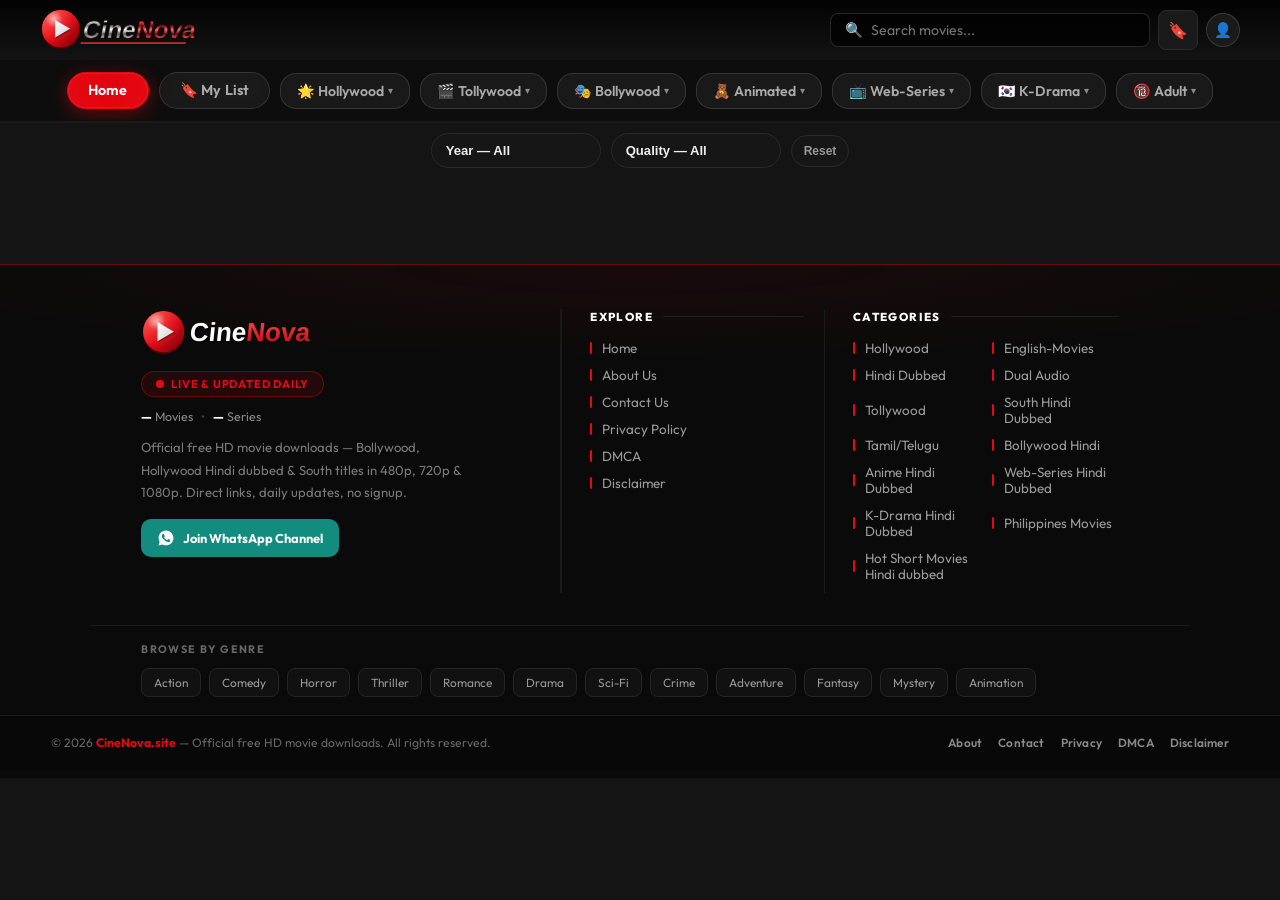
==== commit 65ebd13d: "Update print statement from 'Hello' to 'Goodbye'" ====
--- a/index.html
+++ b/index.html
@@ -1,5 +1,11 @@
 <!DOCTYPE html>
- <html dir="ltr" lang="en"> <head> <meta charset="utf-8"/> <meta content="c2a4897f698a83db" name="yandex-verification"/> <meta content="4c48bb387f1f64bb013d2168a05ee539" name="6a97888e-site-verification"/> <meta content="Official website CineNova.site – download latest Bollywood, Hollywood Hindi dubbed &amp; South movies free in 480p, 720p &amp; 1080p. Direct links, new releases daily, no signup." id="cv-meta-desc" name="description"/> <meta content="cinenova.site, free movie download, HD movies download, bollywood download, hollywood hindi dubbed, 480p, 720p, 1080p, web series download" id="cv-meta-keywords" name="keywords"/> <meta content="website" id="cv-og-type" property="og:type"/> <meta content="https://www.cinenova.site/" id="cv-og-url" property="og:url"/> <meta content="Free HD Movie Download 480p 720p 1080p | Bollywood Hollywood South | CineNova" id="cv-og-title" property="og:title"/> <meta content="Official website CineNova.site – download latest Bollywood, Hollywood Hindi dubbed &amp; South movies free in 480p, 720p &amp; 1080p. Direct links, new releases daily, no signup." id="cv-og-desc" property="og:description"/> <meta content="https://i.ibb.co/YFLDLSzS/cinenova-icon-512.png" id="cv-og-image" property="og:image"/> <meta content="512" property="og:image:width"/> <meta content="512" property="og:image:height"/> <meta content="https://i.ibb.co/YFLDLSzS/cinenova-icon-512.png" id="cv-tw-image" name="twitter:image"/> <meta content="summary_large_image" name="twitter:card"/> <meta content="Free HD Movie Download 480p 720p 1080p | Bollywood Hollywood South | CineNova" id="cv-tw-title" name="twitter:title"/> <meta content="Official website CineNova.site – free HD movie &amp; web series downloads. Direct links, no signup." id="cv-tw-desc" name="twitter:description"/> <meta content="width=device-width,initial-scale=1,viewport-fit=cover" name="viewport"/> <meta content="#0a0a0a" name="theme-color"/>
+ <html dir="ltr" lang="en"> <head>
+<meta name="robots" content="index, follow, max-image-preview:large"/>
+<meta name="googlebot" content="index, follow"/>
+<meta name="Googlebot-News" content="noindex"/>
+<meta name="robots" content="noai, noimageai"/>
+<meta name="referrer" content="strict-origin-when-cross-origin"/>
+ <meta charset="utf-8"/> <meta content="c2a4897f698a83db" name="yandex-verification"/> <meta content="4c48bb387f1f64bb013d2168a05ee539" name="6a97888e-site-verification"/> <meta content="Official website CineNova.site – download latest Bollywood, Hollywood Hindi dubbed &amp; South movies free in 480p, 720p &amp; 1080p. Direct links, new releases daily, no signup." id="cv-meta-desc" name="description"/> <meta content="cinenova.site, free movie download, HD movies download, bollywood download, hollywood hindi dubbed, 480p, 720p, 1080p, web series download" id="cv-meta-keywords" name="keywords"/> <meta content="website" id="cv-og-type" property="og:type"/> <meta content="https://www.cinenova.site/" id="cv-og-url" property="og:url"/> <meta content="Free HD Movie Download 480p 720p 1080p | Bollywood Hollywood South | CineNova" id="cv-og-title" property="og:title"/> <meta content="Official website CineNova.site – download latest Bollywood, Hollywood Hindi dubbed &amp; South movies free in 480p, 720p &amp; 1080p. Direct links, new releases daily, no signup." id="cv-og-desc" property="og:description"/> <meta content="https://i.ibb.co/YFLDLSzS/cinenova-icon-512.png" id="cv-og-image" property="og:image"/> <meta content="512" property="og:image:width"/> <meta content="512" property="og:image:height"/> <meta content="https://i.ibb.co/YFLDLSzS/cinenova-icon-512.png" id="cv-tw-image" name="twitter:image"/> <meta content="summary_large_image" name="twitter:card"/> <meta content="Free HD Movie Download 480p 720p 1080p | Bollywood Hollywood South | CineNova" id="cv-tw-title" name="twitter:title"/> <meta content="Official website CineNova.site – free HD movie &amp; web series downloads. Direct links, no signup." id="cv-tw-desc" name="twitter:description"/> <meta content="width=device-width,initial-scale=1,viewport-fit=cover" name="viewport"/> <meta content="#0a0a0a" name="theme-color"/>
 
 
 <title>Free HD Movie Download 480p 720p 1080p | Bollywood Hollywood South | CineNova</title> <link href="data:image/svg+xml,%3Csvg xmlns='http://www.w3.org/2000/svg' viewBox='0 0 66 66'%3E%3Cdefs%3E%3ClinearGradient id='g' x1='0%25' y1='0%25' x2='100%25' y2='100%25'%3E%3Cstop offset='0%25' stop-color='%23ff4d40'/%3E%3Cstop offset='50%25' stop-color='%23e50914'/%3E%3Cstop offset='100%25' stop-color='%236e0309'/%3E%3C/linearGradient%3E%3C/defs%3E%3Ccircle cx='33' cy='36' r='30' fill='%234a0307'/%3E%3Ccircle cx='33' cy='33' r='30' fill='url(%23g)'/%3E%3Cpath d='M24 19 L24 47 L48 33 Z' fill='%23ffffff'/%3E%3C/svg%3E" rel="icon" type="image/svg+xml"/> <link href="https://i.ibb.co/2Y8SwSfn/cinenova-icon-192.png" rel="icon" type="image/png"/> <link href="https://i.ibb.co/YFLDLSzS/cinenova-icon-512.png" rel="apple-touch-icon"/> <link rel="manifest" href="/manifest.json"/> <meta name="mobile-web-app-capable" content="yes"/> <meta name="apple-mobile-web-app-capable" content="yes"/> <meta name="apple-mobile-web-app-status-bar-style" content="black-translucent"/> <meta name="apple-mobile-web-app-title" content="CineNova"/> <link href="https://www.cinenova.site/" id="cv-canonical" rel="canonical"/> <meta content="index, follow" id="cv-robots" name="robots"/> <meta content="index, follow" id="cv-googlebot" name="googlebot"/> <script id="cv-jsonld-movie" type="application/ld+json"></script> <script id="cv-jsonld-breadcrumb" type="application/ld+json"></script> <script async="async" src="https://www.googletagmanager.com/gtag/js?id=G-N67Y5B8T2Z"></script>  <link href="/sitemap.xml" rel="sitemap" type="application/xml"/> <script type="application/ld+json"> //<![CDATA[
@@ -18,7 +24,7 @@
 //]]> </script> <link crossorigin="" href="https://fonts.gstatic.com" rel="preconnect"/> <link href="https://cinenova-8987c-default-rtdb.firebaseio.com" rel="dns-prefetch"/> <link href="https://www.gstatic.com" rel="dns-prefetch"/> <link crossorigin="" href="https://www.gstatic.com" rel="preconnect"/> <link crossorigin="" href="https://cinenova-8987c-default-rtdb.firebaseio.com" rel="preconnect"/> <link href="https://api.themoviedb.org" rel="dns-prefetch"/> <link href="https://image.tmdb.org" rel="dns-prefetch"/> <link crossorigin="" href="https://image.tmdb.org" rel="preconnect"/> <link href="https://wsrv.nl" rel="dns-prefetch"/> <link href="https://i.ibb.co" rel="dns-prefetch"/> <link crossorigin="" href="https://fonts.googleapis.com" rel="preconnect"/> <link as="style" href="https://cdn.plyr.io/3.7.8/plyr.css" onload="this.rel='stylesheet'" rel="preload"/> <noscript><link href="https://cdn.plyr.io/3.7.8/plyr.css" rel="stylesheet"/></noscript> <link as="style" href="https://fonts.googleapis.com/css2?family=Bebas+Neue&amp;family=Outfit:wght@400;700;800&amp;display=swap" onload="this.rel='stylesheet'" rel="preload"/> <noscript><link href="https://fonts.googleapis.com/css2?family=Bebas+Neue&amp;family=Outfit:wght@400;700;800&amp;display=swap" rel="stylesheet"/></noscript> 
 
 
-<link href="/css/critical.css" rel="stylesheet"/><link href="/css/main.css" rel="stylesheet"/><link href="/css/theme-advance.css" rel="stylesheet"/><script type="application/ld+json" id="cv-jsonld-website"></script>
+<link href="/css/critical.css" rel="stylesheet"/><link href="/css/main.css" rel="stylesheet"/><link href="/css/theme-advance.css" rel="stylesheet" media="print" onload="this.media='all'"/><script type="application/ld+json" id="cv-jsonld-website"></script>
 <script type="application/ld+json" id="cv-jsonld-faq"></script>
 <script type="application/ld+json" id="cv-jsonld-movie"></script>
 <script type="application/ld+json" id="cv-jsonld-breadcrumb"></script>
@@ -77,50 +83,9 @@
 </aside>
 
 
-<div id="cv-featured-wrap">  <div id="cv-featured-card"> <div id="cv-upcoming-wrap"> <div id="cv-upcoming-hero"> <div id="cv-upcoming-track"> <div class="cv-uh-skel"></div> </div> <button aria-label="Previous movie" class="cv-uh-arrow" id="cv-uh-prev">❮</button> <button aria-label="Next movie" class="cv-uh-arrow" id="cv-uh-next">❯</button> <div id="cv-upcoming-dots"></div> </div> </div> <div id="cv-featured-bg"></div> <div id="cv-featured-poster-wrap"> <img alt="" decoding="async" fetchpriority="high" id="cv-featured-img" loading="eager" src=""/> </div> <div id="cv-featured-overlay"></div> <div id="cv-featured-info"> <div id="cv-featured-badge" style="display:none!important"><img alt="CineNova" id="cv-featured-logo-img" src="https://i.ibb.co/YFLDLSzS/cinenova-icon-512.png"/></div> <div id="cv-featured-actions"> <img alt="CineNova" id="cv-featured-logo-actions" src="https://i.ibb.co/YFLDLSzS/cinenova-icon-512.png" style="height:clamp(40px,5vw,70px);width:auto;object-fit:contain;filter:drop-shadow(0 2px 8px rgba(0,0,0,.7));display:block"/> </div> </div> <div id="cv-featured-right"> <svg fill="none" id="cv-mute-icon" stroke="white" stroke-linecap="round" stroke-linejoin="round" stroke-width="2" viewbox="0 0 24 24"><polygon points="11,5 6,9 2,9 2,15 6,15 11,19"></polygon><line x1="23" x2="17" y1="9" y2="15"></line><line x1="17" x2="23" y1="9" y2="15"></line></svg> </div> <div id="cv-featured-dots"></div> </div> </div> <div id="cv-ns-hero" style="display:none"> <div id="cv-ns-hero-title"></div> <div id="cv-ns-stack"> <div class="cv-ns-skel"></div> </div> </div>  <div id="cv-motd-outer" style="display:none"> <div id="cv-motd-label"> <span id="cv-motd-label-text">🎯 Pick of the Day</span> <span id="cv-motd-live-dot"></span> </div> <div id="cv-motd-wrap"></div> </div> <div id="cv-ts-wrap" style="display:none;padding:18px 0 10px 0;border-bottom:1px solid #1a1a1a"> <div style="display:flex;align-items:center;justify-content:space-between;padding:0 16px 10px 16px"> <div style="display:flex;align-items:center;gap:8px"> <span style="font-size:1.1rem;font-weight:800;color:#e5e5e5">🎬 Coming Soon</span> <span style="background:var(--red);color:#fff;font-size:.6rem;font-weight:800;padding:2px 8px;border-radius:10px">NEW</span> </div> <div style="display:flex;gap:6px"> <button onclick="cvTsMove(-1)" style="background:#1f1f1f;border:1px solid #2a2a2a;color:#e5e5e5;width:28px;height:28px;border-radius:50%;cursor:pointer;font-size:1.1rem;line-height:1">‹</button> <button onclick="cvTsMove(1)" style="background:#1f1f1f;border:1px solid #2a2a2a;color:#e5e5e5;width:28px;height:28px;border-radius:50%;cursor:pointer;font-size:1.1rem;line-height:1">›</button> </div> </div> <div style="overflow:hidden;padding:0 16px"> <div id="cv-ts-track" style="display:flex;gap:10px;transition:transform .35s cubic-bezier(.25,.46,.45,.94);will-change:transform"></div> </div> </div> <div id="cv-sync-banner" style="display:none"></div> <main id="cv-grid"> <div class="cv-skel"><div class="cv-skel-img"></div><div class="cv-skel-bar"></div><div class="cv-skel-bar short"></div></div> <div class="cv-skel"><div class="cv-skel-img"></div><div class="cv-skel-bar"></div><div class="cv-skel-bar short"></div></div> <div class="cv-skel"><div class="cv-skel-img"></div><div class="cv-skel-bar"></div><div class="cv-skel-bar short"></div></div> <div class="cv-skel"><div class="cv-skel-img"></div><div class="cv-skel-bar"></div><div class="cv-skel-bar short"></div></div> <div class="cv-skel"><div class="cv-skel-img"></div><div class="cv-skel-bar"></div><div class="cv-skel-bar short"></div></div> <div class="cv-skel"><div class="cv-skel-img"></div><div class="cv-skel-bar"></div><div class="cv-skel-bar short"></div></div> <div class="cv-skel"><div class="cv-skel-img"></div><div class="cv-skel-bar"></div><div class="cv-skel-bar short"></div></div> <div class="cv-skel"><div class="cv-skel-img"></div><div class="cv-skel-bar"></div><div class="cv-skel-bar short"></div></div> </main> <div id="cv-pagination" style="display:none"></div> <div id="cv-seo-wrap">
-<section aria-label="About CineNova.site" class="cv-seo-card">
-<div class="cv-seo-head">
-<span aria-hidden="true" class="cv-seo-icon">▶</span>
-<h1>Official Free HD Movies — Watch Online &amp; Fast Download | CineNova.site</h1>
-</div>
-<p><strong>CineNova.site</strong> is a <strong>real, official movie website</strong> — not a random spam page. Watch the latest <strong>Bollywood, Hollywood Hindi Dubbed, South, Web Series &amp; more</strong> free. <strong>No ads. No signup. No subscription.</strong> New titles are added <strong>daily</strong>, and we also upload movies on <strong>user request</strong>.</p>
-<div class="cv-seo-divider"></div>
-<div class="cv-seo-grid">
-<div class="cv-seo-block">
-<span aria-hidden="true" class="cv-seo-subicon">▶</span>
-<div>
-<h2>How to Watch a Movie (Simple)</h2>
-<p><strong>1)</strong> Open any movie poster.<br/>
-<strong>2)</strong> Tap <strong>Watch Now</strong>.<br/>
-<strong>3)</strong> The movie plays in a clean on-site player — full screen, no pop-ups, no extra apps needed.<br/>
-        That’s it. Enjoy the film directly on CineNova.site.</p>
-</div>
-</div>
-<div class="cv-seo-block">
-<span aria-hidden="true" class="cv-seo-subicon">⬇</span>
-<div>
-<h2>Fast &amp; Secure Download (1080p HD)</h2>
-<p>Prefer offline? Use our <strong>1080p Fast Download</strong> link on every title. Links are <strong>secure, direct, and ad-free</strong> — no third-party redirect sites, no fake buttons. One clean download for a smooth offline experience.</p>
-</div>
-</div>
-<div class="cv-seo-block">
-<span aria-hidden="true" class="cv-seo-subicon">✓</span>
-<div>
-<h2>Why Users Trust CineNova</h2>
-<p>This site is different: <strong>zero ads</strong>, daily fresh updates, real working links, and a clean design. We focus only on movies — no spam, no malware pages, no confusing mirrors. You stay on the official CineNova.site experience from start to finish.</p>
-</div>
-</div>
-<div class="cv-seo-block">
-<span aria-hidden="true" class="cv-seo-subicon">💬</span>
-<div>
-<h2>Need Help or Want a Movie?</h2>
-<p>Any problem (play, download, wrong file)? <strong>Contact us</strong> — you get a <strong>direct, fast response</strong>. Want a title we don’t have yet? Send a request; we regularly upload movies based on what users ask for.</p>
-</div>
-</div>
-</div>
-</section>
-</div>
-<div id="cv-request-wrap" style="display:none"> <h3>📬 Request a Movie</h3> <input class="cv-req-inp" id="cv-req-title" placeholder="Movie/Series title..."/> <input class="cv-req-inp" id="cv-req-year" placeholder="Year (optional)"/> <input class="cv-req-inp" id="cv-req-name" placeholder="Your name (optional)"/> <button class="cv-req-btn" onclick="submitRequest()">📨 Submit Request</button> <div id="cv-req-msg"></div> </div> <div id="cv-lightbox"> <button id="cv-lightbox-close" onclick="closeLightbox()">✕</button> <button id="cv-lb-prev" onclick="cvLbPrev()">❮</button> <button id="cv-lb-next" onclick="cvLbNext()">❯</button> <div id="cv-lb-img-wrap"> <img alt="" id="cv-lightbox-img" src=""/> </div> <div id="cv-lb-counter"></div> <div id="cv-lb-dots"></div> </div> <div id="cv-share-sheet" style="display:none;position:fixed;inset:0;background:rgba(0,0,0,.85);z-index:5000;align-items:flex-end;justify-content:center"> <div id="cv-share-box" style="background:#1a1a1a;border-radius:20px 20px 0 0;width:100%;max-width:500px;padding:0 0 30px;border-top:1px solid #2a2a2a;animation:slideup .3s cubic-bezier(.34,1.56,.64,1)"> <div style="width:40px;height:4px;background:#2a2a2a;border-radius:2px;margin:12px auto 16px"></div> <div style="font-size:.95rem;font-weight:800;text-align:center;color:#fff;padding:0 20px 16px;border-bottom:1px solid #1e1e1e">🔗 Share</div> <div id="cv-share-title" style="font-size:.82rem;color:#888;text-align:center;padding:12px 20px 4px;white-space:nowrap;overflow:hidden;text-overflow:ellipsis"></div> <div style="display:grid;grid-template-columns:repeat(4,1fr);gap:4px;padding:16px 16px 8px"> <div onclick='cvShareTo("copy")' onmouseout='this.style.background=""' onmouseover='this.style.background="rgba(255,255,255,0.06)"' style="display:flex;flex-direction:column;align-items:center;gap:6px;padding:12px 8px;cursor:pointer;border-radius:12px;transition:background .15s"> <div style="width:48px;height:48px;border-radius:50%;background:#2a2a2a;display:flex;align-items:center;justify-content:center;font-size:1.3rem">📋</div> <span style="font-size:.68rem;color:#aaa;text-align:center">Copy Link</span> </div> <div onclick='cvShareTo("whatsapp")' onmouseout='this.style.background=""' onmouseover='this.style.background="rgba(255,255,255,0.06)"' style="display:flex;flex-direction:column;align-items:center;gap:6px;padding:12px 8px;cursor:pointer;border-radius:12px;transition:background .15s"> <div style="width:48px;height:48px;border-radius:50%;background:#25d366;display:flex;align-items:center;justify-content:center;font-size:1.3rem">💬</div> <span style="font-size:.68rem;color:#aaa;text-align:center">WhatsApp</span> </div> <div onclick='cvShareTo("telegram")' onmouseout='this.style.background=""' onmouseover='this.style.background="rgba(255,255,255,0.06)"' style="display:flex;flex-direction:column;align-items:center;gap:6px;padding:12px 8px;cursor:pointer;border-radius:12px;transition:background .15s"> <div style="width:48px;height:48px;border-radius:50%;background:#229ed9;display:flex;align-items:center;justify-content:center;font-size:1.3rem">✈️</div> <span style="font-size:.68rem;color:#aaa;text-align:center">Telegram</span> </div> <div onclick='cvShareTo("native")' onmouseout='this.style.background=""' onmouseover='this.style.background="rgba(255,255,255,0.06)"' style="display:flex;flex-direction:column;align-items:center;gap:6px;padding:12px 8px;cursor:pointer;border-radius:12px;transition:background .15s"> <div style="width:48px;height:48px;border-radius:50%;background:#e50914;display:flex;align-items:center;justify-content:center;font-size:1.3rem">⬆️</div> <span style="font-size:.68rem;color:#aaa;text-align:center">More</span> </div> </div> <div style="margin:4px 16px 0;display:flex;align-items:center;gap:8px;background:#111;border:1px solid #2a2a2a;border-radius:10px;padding:10px 14px"> <div id="cv-share-url-text" style="flex:1;font-size:.75rem;color:#7d7d7d;white-space:nowrap;overflow:hidden;text-overflow:ellipsis"></div> <button onclick='cvShareTo("copy")' style="flex-shrink:0;background:#e50914;color:#fff;border:none;border-radius:6px;padding:5px 12px;font-size:.72rem;font-weight:700;cursor:pointer">Copy</button> </div> <button onclick="cvCloseShare()" style="display:block;width:calc(100% - 32px);margin:12px 16px 0;padding:13px;background:rgba(255,255,255,.05);border:1px solid #2a2a2a;border-radius:12px;color:#888;font-size:.9rem;font-weight:600;cursor:pointer">Cancel</button> </div> </div> <div id="cv-modal"> <div id="cv-modal-box" style="position:relative"> <span id="cv-modal-handle"></span> <div id="cv-modal-top-actions"> <button id="cv-modal-bookmark" onclick="cvToggleWatchlist(event)" title="Add to My List">🔖</button> <button aria-label="Back to Home" id="cv-modal-close">✕</button> </div> <div id="cv-modal-img-wrap" style="display:none"> <img alt="Movie Poster" id="cv-modal-img" src=""/> <div id="cv-modal-img-overlay"></div> </div> <div id="cv-modal-content"> <h1 id="cv-modal-title"></h1> <div id="cv-modal-badges"></div> <div id="cv-modal-desc"></div> <div class="cv-cast-row" id="cv-cast-row" style="display:none"> <div class="cv-section-title">🎭 Cast</div> <div class="cv-cast-track" id="cv-cast-track"></div> </div> <div id="cv-modal-btns"></div> <div id="cv-episodes"></div> <div id="cv-screenshots"></div> <div id="cv-rating-wrap"></div> <div id="cv-comments-wrap"></div> <div id="cv-related-wrap"></div> </div> </div> </div> <div id="cv-player"> <div id="cv-player-popup"> <div id="cv-player-header"> <div id="cv-player-title">Loading...</div> <div id="cv-player-header-btns"> <button id="cv-player-fullscreen-btn" title="Fullscreen">⛶</button> <button id="cv-player-close" title="Close">✕</button> </div> </div> <div id="cv-player-video-wrap"> <div class="show" id="cv-player-loading"> <span id="cv-player-loading-icon">⟳</span> <span>Loading...</span> </div> <div id="cv-player-inner"></div> </div> <div id="cv-player-footer"> <div id="cv-player-tip">💡 Landscape mode provides a better experience on mobile</div> <div id="cv-player-quality-label" style="font-size:.72rem;color:#7d7d7d"></div> </div> </div> </div> <div id="cv-dl-popup"> <div id="cv-dl-popup-box"> <span id="cv-dl-popup-handle"></span> <div id="cv-dl-popup-title">⬇ Select Download Quality</div> <div id="cv-dl-popup-options"></div> <button id="cv-dl-popup-cancel">Cancel</button> </div> </div> <div id="cv-adult-gate"> <div id="cv-adult-gate-box"> <button aria-label="Close" id="cv-adult-gate-close" onclick="hideAdultGate()">✕</button> <div id="cv-adult-gate-icon">🔒</div> <div id="cv-adult-gate-title">18+ Age Verification</div> <p id="cv-adult-gate-desc">This section contains content for adults (18 years or older) only. Please verify your age before continuing.</p> <label id="cv-adult-gate-checkrow"> <input id="cv-adult-gate-checkbox" type="checkbox"/> <span>I confirm that I am 18 years of age or older.</span> </label> <button id="cv-adult-gate-google-btn" onclick="cvAdultGoogleVerify()"> <svg height="18" viewbox="0 0 18 18" width="18"><path d="M17.64 9.2c0-.64-.06-1.25-.16-1.84H9v3.48h4.84a4.14 4.14 0 0 1-1.8 2.72v2.26h2.9c1.7-1.56 2.7-3.86 2.7-6.62z" fill="#4285F4"></path><path d="M9 18c2.43 0 4.47-.8 5.96-2.18l-2.9-2.26c-.8.54-1.84.86-3.06.86-2.35 0-4.34-1.59-5.05-3.72H.96v2.33A9 9 0 0 0 9 18z" fill="#34A853"></path><path d="M3.95 10.7A5.4 5.4 0 0 1 3.67 9c0-.59.1-1.17.28-1.7V4.96H.96A9 9 0 0 0 0 9c0 1.45.35 2.83.96 4.04l2.99-2.33z" fill="#FBBC05"></path><path d="M9 3.58c1.32 0 2.5.45 3.44 1.35l2.58-2.58C13.46.89 11.43 0 9 0A9 9 0 0 0 .96 4.96l2.99 2.33C4.66 5.17 6.65 3.58 9 3.58z" fill="#EA4335"></path></svg> <span id="cv-adult-gate-btn-label">Continue with Google</span> </button> <div id="cv-adult-gate-error"></div> <div id="cv-adult-gate-footer">Verification happens only once — you won’t be asked to sign in again on this device. Google is used only to confirm your email/name for age verification.</div> </div> </div> <div id="cv-mylist-modal"> <div id="cv-mylist-modal-box"> <button aria-label="Close" id="cv-mylist-modal-close" onclick="closeMyListModal()">✕</button> <div id="cv-mylist-modal-icon">🔖</div> <div id="cv-mylist-modal-title">My List</div> <p id="cv-mylist-modal-desc">Save movies and series to your list. Sign in with Google to sync your list across devices — or use it on this device without signing in.</p> <div id="cv-mylist-guest-panel"> <button id="cv-mylist-modal-google-btn" onclick="cvMyListModalSignIn()"> <svg height="18" viewbox="0 0 18 18" width="18"><path d="M17.64 9.2c0-.64-.06-1.25-.16-1.84H9v3.48h4.84a4.14 4.14 0 0 1-1.8 2.72v2.26h2.9c1.7-1.56 2.7-3.86 2.7-6.62z" fill="#4285F4"></path><path d="M9 18c2.43 0 4.47-.8 5.96-2.18l-2.9-2.26c-.8.54-1.84.86-3.06.86-2.35 0-4.34-1.59-5.05-3.72H.96v2.33A9 9 0 0 0 9 18z" fill="#34A853"></path><path d="M3.95 10.7A5.4 5.4 0 0 1 3.67 9c0-.59.1-1.17.28-1.7V4.96H.96A9 9 0 0 0 0 9c0 1.45.35 2.83.96 4.04l2.99-2.33z" fill="#FBBC05"></path><path d="M9 3.58c1.32 0 2.5.45 3.44 1.35l2.58-2.58C13.46.89 11.43 0 9 0A9 9 0 0 0 .96 4.96l2.99 2.33C4.66 5.17 6.65 3.58 9 3.58z" fill="#EA4335"></path></svg> <span id="cv-mylist-modal-btn-label">Sign in with Google</span> </button> <div id="cv-mylist-modal-error"></div> <div id="cv-mylist-modal-skip" onclick="cvMyListModalContinueGuest()">Continue without signing in →</div> </div> <div id="cv-mylist-account-panel" style="display:none"> <div id="cv-mylist-account-email" style="font-size:.82rem;color:#93c5fd;background:rgba(59,130,246,.1);border:1px solid rgba(59,130,246,.25);border-radius:10px;padding:10px 12px;margin-bottom:14px;word-break:break-all"></div> <button id="cv-mylist-view-btn" onclick="closeMyListModal();cvGoToWatchlistTab()" style="width:100%;display:flex;align-items:center;justify-content:center;gap:8px;background:#3b82f6;border:none;border-radius:10px;padding:13px;font-size:.88rem;font-weight:700;color:#fff;cursor:pointer;margin-bottom:10px">🔖 View My List</button> <button id="cv-mylist-logout-btn" onclick="cvMyListModalLogout()" style="width:100%;display:flex;align-items:center;justify-content:center;gap:8px;background:rgba(239,68,68,.12);border:1px solid rgba(239,68,68,.35);border-radius:10px;padding:13px;font-size:.88rem;font-weight:700;color:#f87171;cursor:pointer">Sign out</button> </div> </div> </div> <div id="cv-report-modal"> <div id="cv-report-modal-box"> <button aria-label="Close" id="cv-report-modal-close" onclick="closeReportModal()">✕</button> <div id="cv-report-modal-icon">⚠</div> <div id="cv-report-modal-title">Report an Issue</div> <p id="cv-report-modal-desc">Kya masla hai? Ek option chuno, hum jald fix kar denge.</p> <div id="cv-report-modal-reasons"> <button class="cv-report-reason-btn" onclick="cvSubmitReport('Broken link — video/download nahi chal raha')">🚫 Broken link</button> <button class="cv-report-reason-btn" onclick="cvSubmitReport('Wrong quality/size')">📏 Wrong quality/size</button> <button class="cv-report-reason-btn" onclick="cvSubmitReport('Wrong movie/subtitle mismatch')">🎬 Wrong movie/subtitle</button> <button class="cv-report-reason-btn" onclick="cvSubmitReport('Other issue')">✏ Other</button> </div> <div id="cv-report-modal-success" style="display:none">✅ Thanks! Hum jald dekh lenge.</div> </div> </div>  </div> <footer id="cv-footer">  <div class="cvf-glow-bar"></div> <div class="cvf-main"> <div class="cvf-brand"> <div class="cvf-logo-stack"> <svg alt="CineNova" aria-label="CineNova" role="img" style="height:52px;width:auto;display:block;margin-bottom:8px" viewbox="0 0 300 70" xmlns="http://www.w3.org/2000/svg"> <defs> <lineargradient id="cnCircFt" x1="0%" x2="100%" y1="0%" y2="100%"><stop offset="0%" stop-color="#ff4d40"></stop><stop offset="50%" stop-color="#e50914"></stop><stop offset="100%" stop-color="#6e0309"></stop></lineargradient> <radialgradient cx="32%" cy="24%" id="cnShineFt" r="65%"><stop offset="0%" stop-color="#ffffff" stop-opacity="0.65"></stop><stop offset="35%" stop-color="#ffffff" stop-opacity="0.1"></stop><stop offset="100%" stop-color="#ffffff" stop-opacity="0"></stop></radialgradient> <lineargradient id="cnPlayFt" x1="0%" x2="100%" y1="0%" y2="100%"><stop offset="0%" stop-color="#ffffff"></stop><stop offset="100%" stop-color="#cfcfcf"></stop></lineargradient> <lineargradient id="cnNovaFt" x1="0%" x2="0%" y1="0%" y2="100%"><stop offset="0%" stop-color="#ff4d4d"></stop><stop offset="100%" stop-color="#c40410"></stop></lineargradient> </defs> <circle cx="33" cy="36" fill="#4a0307" r="30"></circle> <circle cx="33" cy="33" fill="url(#cnCircFt)" r="30"></circle> <circle cx="33" cy="33" fill="url(#cnShineFt)" r="30"></circle> <path d="M24 19 L24 47 L48 33 Z" fill="#000000" opacity="0.3" transform="translate(1.5,2)"></path> <path d="M24 19 L24 47 L48 33 Z" fill="url(#cnPlayFt)"></path> <g transform="skewX(-6)"> <text fill="#000000" font-family="Arial, sans-serif" font-size="38" font-weight="700" opacity="0.55" x="78" y="49">CineNova</text> <text fill="#ffffff" font-family="Arial, sans-serif" font-size="38" font-weight="700" x="75" y="46">Cine<tspan fill="url(#cnNovaFt)">Nova</tspan></text> </g> </svg> </div> <div class="cvf-live-pill"> <div class="cvf-live-dot"></div> <span class="cvf-live-text">Live &amp; Updated Daily</span> </div> <div class="cvf-stats" id="cvf-stats"> <span class="cvf-stat"><b id="cvf-stat-movies">—</b> Movies</span> <span class="cvf-stat-dot">•</span> <span class="cvf-stat"><b id="cvf-stat-series">—</b> Series</span> </div> <p class="cvf-desc">Official free HD movie downloads — Bollywood, Hollywood Hindi dubbed &amp; South titles in 480p, 720p &amp; 1080p. Direct links, daily updates, no signup.</p> <a class="cvf-whatsapp-btn" href="https://whatsapp.com/channel/0029VbCtOwrJ3juqgYoeNQ2d" rel="noopener" target="_blank"> <svg fill="currentColor" height="18" viewbox="0 0 24 24" width="18"><path d="M12.04 2C6.58 2 2.13 6.45 2.13 11.91c0 1.75.46 3.45 1.32 4.95L2.05 22l5.25-1.38c1.45.79 3.08 1.21 4.74 1.21h.01c5.46 0 9.91-4.45 9.91-9.91 0-2.65-1.03-5.14-2.9-7.01A9.82 9.82 0 0 0 12.04 2zm5.78 14.09c-.24.68-1.4 1.3-1.93 1.38-.49.08-1.11.11-1.79-.11-.41-.13-.94-.31-1.62-.6-2.85-1.23-4.71-4.1-4.85-4.29-.14-.19-1.16-1.54-1.16-2.94s.73-2.09.99-2.38c.26-.29.56-.36.75-.36s.38 0 .54.01c.18.01.41-.07.64.49.24.58.81 2 .88 2.15.07.15.12.32.02.51-.09.19-.14.31-.28.48-.14.17-.29.37-.42.5-.14.14-.28.29-.12.57.16.28.72 1.18 1.54 1.92 1.06.94 1.95 1.23 2.23 1.37.28.14.44.12.6-.07.16-.19.68-.79.87-1.07.18-.28.36-.23.6-.14.24.09 1.53.72 1.79.85.26.13.44.19.5.3.06.11.06.63-.18 1.31z"></path></svg> <span>Join WhatsApp Channel</span> </a> </div> <div class="cvf-col cvf-col-border"> <div class="cvf-col-head">Explore <div class="cvf-col-line"></div></div> <ul class="cvf-ul"> <li><a href="/">Home</a></li> <li><a href="/p/about-us.html">About Us</a></li> <li><a href="/p/contact-us.html">Contact Us</a></li> <li><a href="/p/privacy-policy.html">Privacy Policy</a></li> <li><a href="/p/dmca.html">DMCA</a></li> <li><a href="/p/disclaimer.html">Disclaimer</a></li> </ul> </div> <div class="cvf-col cvf-col-border"> <div class="cvf-col-head">Categories <div class="cvf-col-line"></div></div> <ul class="cvf-ul"> <li><a href="/category/hollywood">Hollywood</a></li> <li><a href="/category/english-movies">English-Movies</a></li> <li><a href="/category/hindi-dubbed">Hindi Dubbed</a></li> <li><a href="/category/dual-audio">Dual Audio</a></li> <li><a href="/category/tollywood">Tollywood</a></li> <li><a href="/category/south-hindi">South Hindi Dubbed</a></li> <li><a href="/category/tamil-telugu">Tamil/Telugu</a></li> <li><a href="/category/bollywood">Bollywood Hindi</a></li> <li><a href="/category/anime-hindi">Anime Hindi Dubbed</a></li> <li><a href="/category/web-series">Web-Series Hindi Dubbed</a></li> <li><a href="/category/k-drama">K-Drama Hindi Dubbed</a></li> <li><a href="/category/philippines">Philippines Movies</a></li> <li><a href="/category/hot-short">Hot Short Movies Hindi dubbed</a></li> </ul> </div> </div> <div class="cvf-genres"> <div class="cvf-genre-title">Browse by Genre</div> <div class="cvf-genre-list"> <a class="cvf-genre-tag" href="/genre/action">Action</a> <a class="cvf-genre-tag" href="/genre/comedy">Comedy</a> <a class="cvf-genre-tag" href="/genre/horror">Horror</a> <a class="cvf-genre-tag" href="/genre/thriller">Thriller</a> <a class="cvf-genre-tag" href="/genre/romance">Romance</a> <a class="cvf-genre-tag" href="/genre/drama">Drama</a> <a class="cvf-genre-tag" href="/genre/sci-fi">Sci-Fi</a> <a class="cvf-genre-tag" href="/genre/crime">Crime</a> <a class="cvf-genre-tag" href="/genre/adventure">Adventure</a> <a class="cvf-genre-tag" href="/genre/fantasy">Fantasy</a> <a class="cvf-genre-tag" href="/genre/mystery">Mystery</a> <a class="cvf-genre-tag" href="/genre/animation">Animation</a> </div> </div> <div class="cvf-ticket">
+<div id="cv-featured-wrap">  <div id="cv-featured-card"> <div id="cv-upcoming-wrap"> <div id="cv-upcoming-hero"> <div id="cv-upcoming-track"> <div class="cv-uh-skel"></div> </div> <button aria-label="Previous movie" class="cv-uh-arrow" id="cv-uh-prev">❮</button> <button aria-label="Next movie" class="cv-uh-arrow" id="cv-uh-next">❯</button> <div id="cv-upcoming-dots"></div> </div> </div> <div id="cv-featured-bg"></div> <div id="cv-featured-poster-wrap"> <img alt="" decoding="async" fetchpriority="high" id="cv-featured-img" loading="eager" src=""/> </div> <div id="cv-featured-overlay"></div> <div id="cv-featured-info"> <div id="cv-featured-badge" style="display:none!important"><img alt="CineNova" id="cv-featured-logo-img" src="https://i.ibb.co/YFLDLSzS/cinenova-icon-512.png"/></div> <div id="cv-featured-actions"> <img alt="CineNova" id="cv-featured-logo-actions" src="https://i.ibb.co/YFLDLSzS/cinenova-icon-512.png" style="height:clamp(40px,5vw,70px);width:auto;object-fit:contain;filter:drop-shadow(0 2px 8px rgba(0,0,0,.7));display:block"/> </div> </div> <div id="cv-featured-right"> <svg fill="none" id="cv-mute-icon" stroke="white" stroke-linecap="round" stroke-linejoin="round" stroke-width="2" viewbox="0 0 24 24"><polygon points="11,5 6,9 2,9 2,15 6,15 11,19"></polygon><line x1="23" x2="17" y1="9" y2="15"></line><line x1="17" x2="23" y1="9" y2="15"></line></svg> </div> <div id="cv-featured-dots"></div> </div> </div> <div id="cv-ns-hero" style="display:none"> <div id="cv-ns-hero-title"></div> <div id="cv-ns-stack"> <div class="cv-ns-skel"></div> </div> </div>  <div id="cv-motd-outer" style="display:none"> <div id="cv-motd-label"> <span id="cv-motd-label-text">🎯 Pick of the Day</span> <span id="cv-motd-live-dot"></span> </div> <div id="cv-motd-wrap"></div> </div> <div id="cv-ts-wrap" style="display:none;padding:18px 0 10px 0;border-bottom:1px solid #1a1a1a"> <div style="display:flex;align-items:center;justify-content:space-between;padding:0 16px 10px 16px"> <div style="display:flex;align-items:center;gap:8px"> <span style="font-size:1.1rem;font-weight:800;color:#e5e5e5">🎬 Coming Soon</span> <span style="background:var(--red);color:#fff;font-size:.6rem;font-weight:800;padding:2px 8px;border-radius:10px">NEW</span> </div> <div style="display:flex;gap:6px"> <button onclick="cvTsMove(-1)" style="background:#1f1f1f;border:1px solid #2a2a2a;color:#e5e5e5;width:28px;height:28px;border-radius:50%;cursor:pointer;font-size:1.1rem;line-height:1">‹</button> <button onclick="cvTsMove(1)" style="background:#1f1f1f;border:1px solid #2a2a2a;color:#e5e5e5;width:28px;height:28px;border-radius:50%;cursor:pointer;font-size:1.1rem;line-height:1">›</button> </div> </div> <div style="overflow:hidden;padding:0 16px"> <div id="cv-ts-track" style="display:flex;gap:10px;transition:transform .35s cubic-bezier(.25,.46,.45,.94);will-change:transform"></div> </div> </div> <div id="cv-sync-banner" style="display:none"></div> <div id="cv-mb-home" aria-label="Home rows"></div>
+<main id="cv-grid"> <div class="cv-skel"><div class="cv-skel-img"></div><div class="cv-skel-bar"></div><div class="cv-skel-bar short"></div></div> <div class="cv-skel"><div class="cv-skel-img"></div><div class="cv-skel-bar"></div><div class="cv-skel-bar short"></div></div> <div class="cv-skel"><div class="cv-skel-img"></div><div class="cv-skel-bar"></div><div class="cv-skel-bar short"></div></div> <div class="cv-skel"><div class="cv-skel-img"></div><div class="cv-skel-bar"></div><div class="cv-skel-bar short"></div></div> <div class="cv-skel"><div class="cv-skel-img"></div><div class="cv-skel-bar"></div><div class="cv-skel-bar short"></div></div> <div class="cv-skel"><div class="cv-skel-img"></div><div class="cv-skel-bar"></div><div class="cv-skel-bar short"></div></div> <div class="cv-skel"><div class="cv-skel-img"></div><div class="cv-skel-bar"></div><div class="cv-skel-bar short"></div></div> <div class="cv-skel"><div class="cv-skel-img"></div><div class="cv-skel-bar"></div><div class="cv-skel-bar short"></div></div> </main> <div id="cv-pagination" style="display:none"></div>
+<div id="cv-request-wrap"<div id="cv-request-wrap" style="display:none"> <h3>📬 Request a Movie</h3> <input class="cv-req-inp" id="cv-req-title" placeholder="Movie/Series title..."/> <input class="cv-req-inp" id="cv-req-year" placeholder="Year (optional)"/> <input class="cv-req-inp" id="cv-req-name" placeholder="Your name (optional)"/> <button class="cv-req-btn" onclick="submitRequest()">📨 Submit Request</button> <div id="cv-req-msg"></div> </div> <div id="cv-lightbox"> <button id="cv-lightbox-close" onclick="closeLightbox()">✕</button> <button id="cv-lb-prev" onclick="cvLbPrev()">❮</button> <button id="cv-lb-next" onclick="cvLbNext()">❯</button> <div id="cv-lb-img-wrap"> <img alt="" id="cv-lightbox-img" src=""/> </div> <div id="cv-lb-counter"></div> <div id="cv-lb-dots"></div> </div> <div id="cv-share-sheet" style="display:none;position:fixed;inset:0;background:rgba(0,0,0,.85);z-index:5000;align-items:flex-end;justify-content:center"> <div id="cv-share-box" style="background:#1a1a1a;border-radius:20px 20px 0 0;width:100%;max-width:500px;padding:0 0 30px;border-top:1px solid #2a2a2a;animation:slideup .3s cubic-bezier(.34,1.56,.64,1)"> <div style="width:40px;height:4px;background:#2a2a2a;border-radius:2px;margin:12px auto 16px"></div> <div style="font-size:.95rem;font-weight:800;text-align:center;color:#fff;padding:0 20px 16px;border-bottom:1px solid #1e1e1e">🔗 Share</div> <div id="cv-share-title" style="font-size:.82rem;color:#888;text-align:center;padding:12px 20px 4px;white-space:nowrap;overflow:hidden;text-overflow:ellipsis"></div> <div style="display:grid;grid-template-columns:repeat(4,1fr);gap:4px;padding:16px 16px 8px"> <div onclick='cvShareTo("copy")' onmouseout='this.style.background=""' onmouseover='this.style.background="rgba(255,255,255,0.06)"' style="display:flex;flex-direction:column;align-items:center;gap:6px;padding:12px 8px;cursor:pointer;border-radius:12px;transition:background .15s"> <div style="width:48px;height:48px;border-radius:50%;background:#2a2a2a;display:flex;align-items:center;justify-content:center;font-size:1.3rem">📋</div> <span style="font-size:.68rem;color:#aaa;text-align:center">Copy Link</span> </div> <div onclick='cvShareTo("whatsapp")' onmouseout='this.style.background=""' onmouseover='this.style.background="rgba(255,255,255,0.06)"' style="display:flex;flex-direction:column;align-items:center;gap:6px;padding:12px 8px;cursor:pointer;border-radius:12px;transition:background .15s"> <div style="width:48px;height:48px;border-radius:50%;background:#25d366;display:flex;align-items:center;justify-content:center;font-size:1.3rem">💬</div> <span style="font-size:.68rem;color:#aaa;text-align:center">WhatsApp</span> </div> <div onclick='cvShareTo("telegram")' onmouseout='this.style.background=""' onmouseover='this.style.background="rgba(255,255,255,0.06)"' style="display:flex;flex-direction:column;align-items:center;gap:6px;padding:12px 8px;cursor:pointer;border-radius:12px;transition:background .15s"> <div style="width:48px;height:48px;border-radius:50%;background:#229ed9;display:flex;align-items:center;justify-content:center;font-size:1.3rem">✈️</div> <span style="font-size:.68rem;color:#aaa;text-align:center">Telegram</span> </div> <div onclick='cvShareTo("native")' onmouseout='this.style.background=""' onmouseover='this.style.background="rgba(255,255,255,0.06)"' style="display:flex;flex-direction:column;align-items:center;gap:6px;padding:12px 8px;cursor:pointer;border-radius:12px;transition:background .15s"> <div style="width:48px;height:48px;border-radius:50%;background:#e50914;display:flex;align-items:center;justify-content:center;font-size:1.3rem">⬆️</div> <span style="font-size:.68rem;color:#aaa;text-align:center">More</span> </div> </div> <div style="margin:4px 16px 0;display:flex;align-items:center;gap:8px;background:#111;border:1px solid #2a2a2a;border-radius:10px;padding:10px 14px"> <div id="cv-share-url-text" style="flex:1;font-size:.75rem;color:#7d7d7d;white-space:nowrap;overflow:hidden;text-overflow:ellipsis"></div> <button onclick='cvShareTo("copy")' style="flex-shrink:0;background:#e50914;color:#fff;border:none;border-radius:6px;padding:5px 12px;font-size:.72rem;font-weight:700;cursor:pointer">Copy</button> </div> <button onclick="cvCloseShare()" style="display:block;width:calc(100% - 32px);margin:12px 16px 0;padding:13px;background:rgba(255,255,255,.05);border:1px solid #2a2a2a;border-radius:12px;color:#888;font-size:.9rem;font-weight:600;cursor:pointer">Cancel</button> </div> </div> <div id="cv-modal"> <div id="cv-modal-box" style="position:relative"> <span id="cv-modal-handle"></span> <div id="cv-modal-top-actions"> <button id="cv-modal-bookmark" onclick="cvToggleWatchlist(event)" title="Add to My List">🔖</button> <button aria-label="Back to Home" id="cv-modal-close">✕</button> </div> <div id="cv-modal-img-wrap" style="display:none"> <img alt="Movie Poster" id="cv-modal-img" src=""/> <div id="cv-modal-img-overlay"></div> </div> <div id="cv-modal-content"> <h1 id="cv-modal-title"></h1> <div id="cv-modal-badges"></div> <div id="cv-modal-desc"></div> <div class="cv-cast-row" id="cv-cast-row" style="display:none"> <div class="cv-section-title">🎭 Cast</div> <div class="cv-cast-track" id="cv-cast-track"></div> </div> <div id="cv-modal-btns"></div> <div id="cv-episodes"></div> <div id="cv-screenshots"></div> <div id="cv-rating-wrap"></div> <div id="cv-comments-wrap"></div> <div id="cv-related-wrap"></div> </div> </div> </div> <div id="cv-player"> <div id="cv-player-popup"> <div id="cv-player-header"> <div id="cv-player-title">Loading...</div> <div id="cv-player-header-btns"> <button id="cv-player-fullscreen-btn" title="Fullscreen">⛶</button> <button id="cv-player-close" title="Close">✕</button> </div> </div> <div id="cv-player-video-wrap"> <div class="show" id="cv-player-loading"> <span id="cv-player-loading-icon">⟳</span> <span>Loading...</span> </div> <div id="cv-player-inner"></div> </div> <div id="cv-player-footer"> <div id="cv-player-tip">💡 Landscape mode provides a better experience on mobile</div> <div id="cv-player-quality-label" style="font-size:.72rem;color:#7d7d7d"></div> </div> </div> </div> <div id="cv-dl-popup"> <div id="cv-dl-popup-box"> <span id="cv-dl-popup-handle"></span> <div id="cv-dl-popup-title">⬇ Select Download Quality</div> <div id="cv-dl-popup-options"></div> <button id="cv-dl-popup-cancel">Cancel</button> </div> </div> <div id="cv-adult-gate"> <div id="cv-adult-gate-box"> <button aria-label="Close" id="cv-adult-gate-close" onclick="hideAdultGate()">✕</button> <div id="cv-adult-gate-icon">🔒</div> <div id="cv-adult-gate-title">18+ Age Verification</div> <p id="cv-adult-gate-desc">This section contains content for adults (18 years or older) only. Please verify your age before continuing.</p> <label id="cv-adult-gate-checkrow"> <input id="cv-adult-gate-checkbox" type="checkbox"/> <span>I confirm that I am 18 years of age or older.</span> </label> <button id="cv-adult-gate-google-btn" onclick="cvAdultGoogleVerify()"> <svg height="18" viewbox="0 0 18 18" width="18"><path d="M17.64 9.2c0-.64-.06-1.25-.16-1.84H9v3.48h4.84a4.14 4.14 0 0 1-1.8 2.72v2.26h2.9c1.7-1.56 2.7-3.86 2.7-6.62z" fill="#4285F4"></path><path d="M9 18c2.43 0 4.47-.8 5.96-2.18l-2.9-2.26c-.8.54-1.84.86-3.06.86-2.35 0-4.34-1.59-5.05-3.72H.96v2.33A9 9 0 0 0 9 18z" fill="#34A853"></path><path d="M3.95 10.7A5.4 5.4 0 0 1 3.67 9c0-.59.1-1.17.28-1.7V4.96H.96A9 9 0 0 0 0 9c0 1.45.35 2.83.96 4.04l2.99-2.33z" fill="#FBBC05"></path><path d="M9 3.58c1.32 0 2.5.45 3.44 1.35l2.58-2.58C13.46.89 11.43 0 9 0A9 9 0 0 0 .96 4.96l2.99 2.33C4.66 5.17 6.65 3.58 9 3.58z" fill="#EA4335"></path></svg> <span id="cv-adult-gate-btn-label">Continue with Google</span> </button> <div id="cv-adult-gate-error"></div> <div id="cv-adult-gate-footer">Verification happens only once — you won’t be asked to sign in again on this device. Google is used only to confirm your email/name for age verification.</div> </div> </div> <div id="cv-mylist-modal"> <div id="cv-mylist-modal-box"> <button aria-label="Close" id="cv-mylist-modal-close" onclick="closeMyListModal()">✕</button> <div id="cv-mylist-modal-icon">🔖</div> <div id="cv-mylist-modal-title">My List</div> <p id="cv-mylist-modal-desc">Save movies and series to your list. Sign in with Google to sync your list across devices — or use it on this device without signing in.</p> <div id="cv-mylist-guest-panel"> <button id="cv-mylist-modal-google-btn" onclick="cvMyListModalSignIn()"> <svg height="18" viewbox="0 0 18 18" width="18"><path d="M17.64 9.2c0-.64-.06-1.25-.16-1.84H9v3.48h4.84a4.14 4.14 0 0 1-1.8 2.72v2.26h2.9c1.7-1.56 2.7-3.86 2.7-6.62z" fill="#4285F4"></path><path d="M9 18c2.43 0 4.47-.8 5.96-2.18l-2.9-2.26c-.8.54-1.84.86-3.06.86-2.35 0-4.34-1.59-5.05-3.72H.96v2.33A9 9 0 0 0 9 18z" fill="#34A853"></path><path d="M3.95 10.7A5.4 5.4 0 0 1 3.67 9c0-.59.1-1.17.28-1.7V4.96H.96A9 9 0 0 0 0 9c0 1.45.35 2.83.96 4.04l2.99-2.33z" fill="#FBBC05"></path><path d="M9 3.58c1.32 0 2.5.45 3.44 1.35l2.58-2.58C13.46.89 11.43 0 9 0A9 9 0 0 0 .96 4.96l2.99 2.33C4.66 5.17 6.65 3.58 9 3.58z" fill="#EA4335"></path></svg> <span id="cv-mylist-modal-btn-label">Sign in with Google</span> </button> <div id="cv-mylist-modal-error"></div> <div id="cv-mylist-modal-skip" onclick="cvMyListModalContinueGuest()">Continue without signing in →</div> </div> <div id="cv-mylist-account-panel" style="display:none"> <div id="cv-mylist-account-email" style="font-size:.82rem;color:#93c5fd;background:rgba(59,130,246,.1);border:1px solid rgba(59,130,246,.25);border-radius:10px;padding:10px 12px;margin-bottom:14px;word-break:break-all"></div> <button id="cv-mylist-view-btn" onclick="closeMyListModal();cvGoToWatchlistTab()" style="width:100%;display:flex;align-items:center;justify-content:center;gap:8px;background:#3b82f6;border:none;border-radius:10px;padding:13px;font-size:.88rem;font-weight:700;color:#fff;cursor:pointer;margin-bottom:10px">🔖 View My List</button> <button id="cv-mylist-logout-btn" onclick="cvMyListModalLogout()" style="width:100%;display:flex;align-items:center;justify-content:center;gap:8px;background:rgba(239,68,68,.12);border:1px solid rgba(239,68,68,.35);border-radius:10px;padding:13px;font-size:.88rem;font-weight:700;color:#f87171;cursor:pointer">Sign out</button> </div> </div> </div> <div id="cv-report-modal"> <div id="cv-report-modal-box"> <button aria-label="Close" id="cv-report-modal-close" onclick="closeReportModal()">✕</button> <div id="cv-report-modal-icon">⚠</div> <div id="cv-report-modal-title">Report an Issue</div> <p id="cv-report-modal-desc">Kya masla hai? Ek option chuno, hum jald fix kar denge.</p> <div id="cv-report-modal-reasons"> <button class="cv-report-reason-btn" onclick="cvSubmitReport('Broken link — video/download nahi chal raha')">🚫 Broken link</button> <button class="cv-report-reason-btn" onclick="cvSubmitReport('Wrong quality/size')">📏 Wrong quality/size</button> <button class="cv-report-reason-btn" onclick="cvSubmitReport('Wrong movie/subtitle mismatch')">🎬 Wrong movie/subtitle</button> <button class="cv-report-reason-btn" onclick="cvSubmitReport('Other issue')">✏ Other</button> </div> <div id="cv-report-modal-success" style="display:none">✅ Thanks! Hum jald dekh lenge.</div> </div> </div>  </div> <footer id="cv-footer">  <div class="cvf-glow-bar"></div> <div class="cvf-main"> <div class="cvf-brand"> <div class="cvf-logo-stack"> <svg alt="CineNova" aria-label="CineNova" role="img" style="height:52px;width:auto;display:block;margin-bottom:8px" viewbox="0 0 300 70" xmlns="http://www.w3.org/2000/svg"> <defs> <lineargradient id="cnCircFt" x1="0%" x2="100%" y1="0%" y2="100%"><stop offset="0%" stop-color="#ff4d40"></stop><stop offset="50%" stop-color="#e50914"></stop><stop offset="100%" stop-color="#6e0309"></stop></lineargradient> <radialgradient cx="32%" cy="24%" id="cnShineFt" r="65%"><stop offset="0%" stop-color="#ffffff" stop-opacity="0.65"></stop><stop offset="35%" stop-color="#ffffff" stop-opacity="0.1"></stop><stop offset="100%" stop-color="#ffffff" stop-opacity="0"></stop></radialgradient> <lineargradient id="cnPlayFt" x1="0%" x2="100%" y1="0%" y2="100%"><stop offset="0%" stop-color="#ffffff"></stop><stop offset="100%" stop-color="#cfcfcf"></stop></lineargradient> <lineargradient id="cnNovaFt" x1="0%" x2="0%" y1="0%" y2="100%"><stop offset="0%" stop-color="#ff4d4d"></stop><stop offset="100%" stop-color="#c40410"></stop></lineargradient> </defs> <circle cx="33" cy="36" fill="#4a0307" r="30"></circle> <circle cx="33" cy="33" fill="url(#cnCircFt)" r="30"></circle> <circle cx="33" cy="33" fill="url(#cnShineFt)" r="30"></circle> <path d="M24 19 L24 47 L48 33 Z" fill="#000000" opacity="0.3" transform="translate(1.5,2)"></path> <path d="M24 19 L24 47 L48 33 Z" fill="url(#cnPlayFt)"></path> <g transform="skewX(-6)"> <text fill="#000000" font-family="Arial, sans-serif" font-size="38" font-weight="700" opacity="0.55" x="78" y="49">CineNova</text> <text fill="#ffffff" font-family="Arial, sans-serif" font-size="38" font-weight="700" x="75" y="46">Cine<tspan fill="url(#cnNovaFt)">Nova</tspan></text> </g> </svg> </div> <div class="cvf-live-pill"> <div class="cvf-live-dot"></div> <span class="cvf-live-text">Live &amp; Updated Daily</span> </div> <div class="cvf-stats" id="cvf-stats"> <span class="cvf-stat"><b id="cvf-stat-movies">—</b> Movies</span> <span class="cvf-stat-dot">•</span> <span class="cvf-stat"><b id="cvf-stat-series">—</b> Series</span> </div> <p class="cvf-desc">Official free HD movie downloads — Bollywood, Hollywood Hindi dubbed &amp; South titles in 480p, 720p &amp; 1080p. Direct links, daily updates, no signup.</p> <a class="cvf-whatsapp-btn" href="https://whatsapp.com/channel/0029VbCtOwrJ3juqgYoeNQ2d" rel="noopener" target="_blank"> <svg fill="currentColor" height="18" viewbox="0 0 24 24" width="18"><path d="M12.04 2C6.58 2 2.13 6.45 2.13 11.91c0 1.75.46 3.45 1.32 4.95L2.05 22l5.25-1.38c1.45.79 3.08 1.21 4.74 1.21h.01c5.46 0 9.91-4.45 9.91-9.91 0-2.65-1.03-5.14-2.9-7.01A9.82 9.82 0 0 0 12.04 2zm5.78 14.09c-.24.68-1.4 1.3-1.93 1.38-.49.08-1.11.11-1.79-.11-.41-.13-.94-.31-1.62-.6-2.85-1.23-4.71-4.1-4.85-4.29-.14-.19-1.16-1.54-1.16-2.94s.73-2.09.99-2.38c.26-.29.56-.36.75-.36s.38 0 .54.01c.18.01.41-.07.64.49.24.58.81 2 .88 2.15.07.15.12.32.02.51-.09.19-.14.31-.28.48-.14.17-.29.37-.42.5-.14.14-.28.29-.12.57.16.28.72 1.18 1.54 1.92 1.06.94 1.95 1.23 2.23 1.37.28.14.44.12.6-.07.16-.19.68-.79.87-1.07.18-.28.36-.23.6-.14.24.09 1.53.72 1.79.85.26.13.44.19.5.3.06.11.06.63-.18 1.31z"></path></svg> <span>Join WhatsApp Channel</span> </a> </div> <div class="cvf-col cvf-col-border"> <div class="cvf-col-head">Explore <div class="cvf-col-line"></div></div> <ul class="cvf-ul"> <li><a href="/">Home</a></li> <li><a href="/p/about-us.html">About Us</a></li> <li><a href="/p/contact-us.html">Contact Us</a></li> <li><a href="/p/privacy-policy.html">Privacy Policy</a></li> <li><a href="/p/dmca.html">DMCA</a></li> <li><a href="/p/disclaimer.html">Disclaimer</a></li> </ul> </div> <div class="cvf-col cvf-col-border"> <div class="cvf-col-head">Categories <div class="cvf-col-line"></div></div> <ul class="cvf-ul"> <li><a href="/category/hollywood">Hollywood</a></li> <li><a href="/category/english-movies">English-Movies</a></li> <li><a href="/category/hindi-dubbed">Hindi Dubbed</a></li> <li><a href="/category/dual-audio">Dual Audio</a></li> <li><a href="/category/tollywood">Tollywood</a></li> <li><a href="/category/south-hindi">South Hindi Dubbed</a></li> <li><a href="/category/tamil-telugu">Tamil/Telugu</a></li> <li><a href="/category/bollywood">Bollywood Hindi</a></li> <li><a href="/category/anime-hindi">Anime Hindi Dubbed</a></li> <li><a href="/category/web-series">Web-Series Hindi Dubbed</a></li> <li><a href="/category/k-drama">K-Drama Hindi Dubbed</a></li> <li><a href="/category/philippines">Philippines Movies</a></li> <li><a href="/category/hot-short">Hot Short Movies Hindi dubbed</a></li> </ul> </div> </div> <div class="cvf-genres"> <div class="cvf-genre-title">Browse by Genre</div> <div class="cvf-genre-list"> <a class="cvf-genre-tag" href="/genre/action">Action</a> <a class="cvf-genre-tag" href="/genre/comedy">Comedy</a> <a class="cvf-genre-tag" href="/genre/horror">Horror</a> <a class="cvf-genre-tag" href="/genre/thriller">Thriller</a> <a class="cvf-genre-tag" href="/genre/romance">Romance</a> <a class="cvf-genre-tag" href="/genre/drama">Drama</a> <a class="cvf-genre-tag" href="/genre/sci-fi">Sci-Fi</a> <a class="cvf-genre-tag" href="/genre/crime">Crime</a> <a class="cvf-genre-tag" href="/genre/adventure">Adventure</a> <a class="cvf-genre-tag" href="/genre/fantasy">Fantasy</a> <a class="cvf-genre-tag" href="/genre/mystery">Mystery</a> <a class="cvf-genre-tag" href="/genre/animation">Animation</a> </div> </div> <div class="cvf-ticket">
 <div class="cvf-copy">© <span id="cvf-year">2026</span> <a href="https://www.cinenova.site/">CineNova.site</a> — Official free HD movie downloads. All rights reserved.</div>
 <nav aria-label="Legal" class="cvf-legal">
 <a href="/p/about-us.html">About</a>
@@ -141,4 +106,23 @@
 
 
 
-<script defer src="/js/main.js"></script></body> </html>
+<script defer src="/js/main.js"></script>
+<nav id="cv-bottom-nav" class="cv-bottom-nav" aria-label="App navigation">
+  <button type="button" class="cv-bnav-item active" data-bnav="home" onclick="cvBottomNav('home')">
+    <span class="cv-bnav-icon">🏠</span><span class="cv-bnav-label">Home</span>
+  </button>
+  <button type="button" class="cv-bnav-item" data-bnav="movies" onclick="cvBottomNav('movies')">
+    <span class="cv-bnav-icon">🎬</span><span class="cv-bnav-label">Movies</span>
+  </button>
+  <button type="button" class="cv-bnav-item" data-bnav="search" onclick="cvBottomNav('search')">
+    <span class="cv-bnav-icon">🔍</span><span class="cv-bnav-label">Search</span>
+  </button>
+  <button type="button" class="cv-bnav-item" data-bnav="list" onclick="cvBottomNav('list')">
+    <span class="cv-bnav-icon">❤️</span><span class="cv-bnav-label">My List</span>
+  </button>
+  <button type="button" class="cv-bnav-item" data-bnav="account" onclick="cvBottomNav('account')">
+    <span class="cv-bnav-icon">👤</span><span class="cv-bnav-label">Account</span>
+  </button>
+</nav>
+
+</body> </html>
--- a/css/critical.css
+++ b/css/critical.css
@@ -53,11 +53,4 @@
 
 /* font swap already on google fonts link */
 body.cv-booting #cv-grid .cv-skel{opacity:1}
-body.cv-ready #cv-grid:has(.cv-card) .cv-skel{display:none}
-body.cv-ready #cv-grid:not(:has(.cv-card)) .cv-skel{display:flex}
-
-#cv-grid{min-height:min(70vh,560px)}
-body.cv-ready #cv-grid:has(.cv-card){min-height:0}
-body.cv-ready #cv-grid:not(:has(.cv-card)){min-height:min(70vh,560px)}
-
-#cv-home-cta-wrap{padding:12px 14px}
+body.cv-ready .cv-skel{display:none}
--- a/css/main.css
+++ b/css/main.css
@@ -780,11 +780,11 @@
 /* === cv-perf-fix === */
 /* Cards: browser skip offscreen layout */
 #cv-grid .cv-card{
-  /* content-visibility off — blank poster fix */
+  content-visibility: auto;
   contain-intrinsic-size: 150px 280px;
 }
 #cv-grid{
-  /* content-visibility off — blank poster fix */
+  content-visibility: auto;
 }
 /* Scroll jank kam: heavy blur kam */
 @media (max-width: 900px){
@@ -828,7 +828,7 @@
 #cv-grid > .cv-card,
 .cv-card{
   contain: layout style;
-  /* content-visibility off — blank poster fix */
+  content-visibility: auto;
   contain-intrinsic-size: auto 220px;
   height: auto !important;
   align-self: start !important;
@@ -1944,506 +1944,3 @@
 }
 
 
-
-
-/* Push notification soft banner */
-#cv-push-banner{
-  position:fixed;left:12px;right:12px;bottom:calc(16px + env(safe-area-inset-bottom,0px));
-  z-index:99990;pointer-events:none;
-}
-#cv-push-banner .cv-push-inner{
-  pointer-events:auto;display:flex;align-items:center;gap:10px;
-  background:linear-gradient(135deg,#1a1a1a,#0d0d0d);border:1px solid rgba(229,9,20,0.35);
-  border-radius:14px;padding:12px 14px;box-shadow:0 12px 40px rgba(0,0,0,0.55);
-  max-width:520px;margin:0 auto;
-}
-#cv-push-banner .cv-push-txt{flex:1;min-width:0;display:flex;flex-direction:column;gap:2px}
-#cv-push-banner .cv-push-txt b{font-size:0.88rem;color:#fff}
-#cv-push-banner .cv-push-txt span{font-size:0.72rem;color:#999;line-height:1.3}
-#cv-push-banner .cv-push-yes{
-  background:#e50914;color:#fff;border:none;border-radius:10px;padding:10px 14px;
-  font-weight:800;font-size:0.8rem;cursor:pointer;flex-shrink:0;
-}
-#cv-push-banner .cv-push-no{
-  background:transparent;border:none;color:#777;font-size:1rem;cursor:pointer;padding:6px;flex-shrink:0;
-}
-
-
-/* Modal ambient glow */
-#cv-modal-ambient{
-  position:absolute;top:0;left:0;right:0;height:min(62vh,520px);
-  background-size:cover;background-position:center top;background-repeat:no-repeat;
-  filter:blur(36px) saturate(1.45) brightness(.5);
-  transform:scale(1.18);transform-origin:center top;
-  opacity:0;pointer-events:none;z-index:0;
-  transition:opacity .45s ease;
-  -webkit-mask-image:linear-gradient(to bottom,#000 20%,transparent 95%);
-  mask-image:linear-gradient(to bottom,#000 20%,transparent 95%);
-}
-#cv-modal.open #cv-modal-ambient{opacity:.72}
-#cv-modal-box{position:relative;isolation:isolate}
-#cv-modal-box>*:not(#cv-modal-ambient){position:relative;z-index:1}
-#cv-modal-box.cv-has-ambient::before{
-  content:'';position:absolute;top:0;left:0;right:0;height:min(55vh,480px);
-  background:linear-gradient(to bottom,rgba(20,20,20,.12) 0%,rgba(20,20,20,.5) 42%,rgba(20,20,20,.9) 78%,#141414 100%);
-  pointer-events:none;z-index:0;
-}
-
-/* Grid skeleton shimmer boost */
-.cv-skel-img{
-  background:linear-gradient(90deg,#1a1a1a 0%,#262626 40%,#333 50%,#262626 60%,#1a1a1a 100%)!important;
-  background-size:200% 100%!important;
-  animation:shimmer 1.4s ease-in-out infinite!important;
-}
-.cv-skel-bar{
-  background:linear-gradient(90deg,#1a1a1a 0%,#2a2a2a 50%,#1a1a1a 100%)!important;
-  background-size:200% 100%!important;
-  animation:shimmer 1.4s ease-in-out infinite!important;
-  border-radius:4px;
-}
-
-/* Desktop hover polish */
-@media (hover:hover) and (min-width:900px){
-  #cv-grid .cv-card{
-    transition:transform .28s cubic-bezier(.22,1,.36,1),box-shadow .28s ease;
-  }
-  #cv-grid .cv-card:hover{
-    transform:translateY(-6px) scale(1.04);
-    box-shadow:0 18px 42px rgba(0,0,0,.55),0 0 0 1px rgba(229,9,20,.28),0 10px 30px rgba(229,9,20,.16);
-    z-index:3;
-  }
-}
-
-
-/* === CWV Mobile Fix Oct 2026 === */
-.cv-card-img-wrap,.cv-card-img{
-  aspect-ratio:2/3;
-  width:100%;
-  height:auto;
-  object-fit:cover;
-  background:#1a1a1a;
-  display:block;
-}
-/* Below-fold cards: less layout/paint work */
-#cv-grid .cv-card:nth-child(n+9){
-  content-visibility:auto;
-  contain-intrinsic-size:auto 280px;
-}
-@media(min-width:700px){
-  #cv-grid .cv-card:nth-child(n+16){
-    content-visibility:auto;
-    contain-intrinsic-size:auto 320px;
-  }
-}
-/* CLS: fixed nav */
-#cv-nav{min-height:56px}
-#cv-bottom-nav{contain:layout style}
-/* Install / ann banners — no big jump when closed */
-#cv-iab-banner:not(.show),[hidden]#cv-iab-banner{display:none!important}
-#cv-push-banner,[id*="install"]:not(.show){max-height:none}
-img.cv-card-img,img.cv-slide-img,img.cv-tw-poster,img.cv-mb-poster{
-  content-visibility:auto;
-}
-/* Reduce heavy paint on mobile */
-@media(max-width:480px){
-  #cv-grid .cv-card{will-change:auto}
-  .cv-card:hover{transform:none!important}
-}
-
-
-/* === Modal stable + SEO boot fix Oct22 === */
-html{scrollbar-gutter:stable}
-html.cv-scroll-lock,html.cv-scroll-lock body{overflow:hidden!important}
-html.cv-scroll-lock body{padding-right:var(--cv-sbw,0px)!important}
-html.cv-scroll-lock #cv-nav,
-html.cv-scroll-lock #cv-bottom-nav{padding-right:var(--cv-sbw,0px)}
-
-/* Modal: no horizontal shake */
-#cv-modal{
-  left:0!important;right:0!important;width:100%!important;
-  max-width:100vw!important;
-  overflow-x:hidden!important;
-}
-#cv-modal-box{
-  left:0!important;right:0!important;
-  margin:0!important;
-  width:100%!important;
-  max-width:100%!important;
-  height:100%!important;
-  max-height:100dvh!important;
-  border-radius:0!important;
-  transform:translate3d(0,0,0)!important;
-  -webkit-transform:translate3d(0,0,0)!important;
-  overflow-x:hidden!important;
-  overflow-y:auto!important;
-}
-#cv-modal.open #cv-modal-box{
-  animation:cvModalUp .28s cubic-bezier(.22,1,.36,1)!important;
-}
-@keyframes cvModalUp{
-  from{transform:translate3d(0,24px,0);opacity:.96}
-  to{transform:translate3d(0,0,0);opacity:1}
-}
-
-/* Top actions: fixed corner, not float (stops left-right jump) */
-#cv-modal-top-actions{
-  position:absolute!important;
-  top:12px!important;
-  right:12px!important;
-  left:auto!important;
-  float:none!important;
-  margin:0!important;
-  display:flex!important;
-  flex-direction:row!important;
-  align-items:center!important;
-  gap:8px!important;
-  z-index:30!important;
-  pointer-events:auto!important;
-}
-#cv-modal-bookmark,#cv-modal-close{
-  width:40px!important;
-  height:40px!important;
-  border-radius:50%!important;
-  background:rgba(0,0,0,.65)!important;
-  border:1px solid rgba(255,255,255,.18)!important;
-  color:#fff!important;
-  font-size:1.05rem!important;
-  backdrop-filter:blur(10px)!important;
-  -webkit-backdrop-filter:blur(10px)!important;
-  box-shadow:0 2px 12px rgba(0,0,0,.4)!important;
-}
-#cv-modal-close:hover{background:var(--red)!important;border-color:var(--red)!important}
-#cv-modal-bookmark.cv-bookmarked{background:#facc15!important;color:#111!important;border-color:#facc15!important}
-
-/* SEO block: only after movies ready — home pe pehle posters */
-#cv-seo-wrap{
-  opacity:0;
-  pointer-events:none;
-  max-height:0;
-  overflow:hidden;
-  transition:opacity .3s ease;
-}
-body.cv-ready #cv-seo-wrap{
-  opacity:1;
-  pointer-events:auto;
-  max-height:none;
-  overflow:visible;
-}
-/* Grid skeleton height so SEO neeche rahe load tak */
-#cv-grid{
-  min-height:min(70vh,560px)!important;
-}
-body.cv-ready #cv-grid{
-  min-height:0!important;
-}
-
-
-/* === Home CTA (SEO box removed) === */
-#cv-home-cta-wrap{padding:16px 14px 8px;margin:8px 0 4px}
-.cv-home-cta{
-  display:flex;align-items:center;gap:12px;
-  background:linear-gradient(135deg,rgba(229,9,20,.12),rgba(20,20,20,.9));
-  border:1px solid rgba(229,9,20,.28);
-  border-radius:16px;padding:14px 14px;
-}
-.cv-home-cta-icon{font-size:1.6rem;flex-shrink:0}
-.cv-home-cta-body{flex:1;min-width:0}
-.cv-home-cta-title{font-weight:800;font-size:.95rem;color:#fff}
-.cv-home-cta-sub{font-size:.72rem;color:#aaa;margin-top:2px;line-height:1.35}
-.cv-home-cta-btn{
-  flex-shrink:0;background:var(--red);color:#fff;border:none;
-  border-radius:999px;padding:10px 16px;font-weight:700;font-size:.8rem;cursor:pointer;
-}
-.cv-home-cta-btn:active{transform:scale(.97)}
-.cv-home-cta-links{
-  display:flex;justify-content:center;gap:8px;margin-top:10px;
-  font-size:.72rem;color:#666;
-}
-.cv-home-cta-links a{color:#888;text-decoration:none}
-.cv-home-cta-links a:hover{color:var(--red)}
-#cv-seo-wrap.cv-seo-minimal{
-  opacity:1!important;max-height:none!important;overflow:visible!important;
-  pointer-events:auto!important;padding:4px 16px 20px;text-align:center;
-}
-.cv-seo-mini{font-size:.68rem;color:#555;line-height:1.5;margin:0}
-.cv-seo-mini a{color:#777}
-/* hide old big seo cards if any left */
-#cv-seo-wrap .cv-seo-card{display:none!important}
-
-
-
-
-
-
-/* Movie modal full screen all devices */
-#cv-modal{
-  align-items:stretch!important;
-  justify-content:stretch!important;
-  padding:0!important;
-  background:#141414!important;
-}
-#cv-modal.open #cv-modal-box,
-#cv-modal-box{
-  width:100%!important;
-  max-width:100%!important;
-  height:100%!important;
-  max-height:100dvh!important;
-  border-radius:0!important;
-  margin:0!important;
-}
-#cv-modal-handle{display:none!important}
-.cv-pay-raqami-logo{
-  height:28px;width:auto;max-width:140px;object-fit:contain;display:block;
-  filter:brightness(1.05);
-}
-@media(max-width:720px){
-  .cv-pay-raqami-logo{height:22px;max-width:110px}
-}
-
-/* === Pay logo buckets only === */
-#cv-pay-bucket{display:none;padding:10px 14px 16px}
-#cv-pay-bucket.show{display:block!important}
-.cv-pay-row{
-  display:grid;
-  grid-template-columns:repeat(3,minmax(0,1fr));
-  gap:12px;
-  align-items:stretch;
-}
-@media(max-width:640px){
-  .cv-pay-row{grid-template-columns:1fr;max-width:280px;margin:0 auto;gap:10px}
-}
-.cv-pay-card{
-  border-radius:14px;
-  padding:18px 16px;
-  border:1px solid rgba(255,255,255,.1);
-  display:flex;align-items:center;justify-content:center;
-  min-height:72px;
-}
-.cv-pay-ep{
-  background:linear-gradient(160deg,#0a1a10 0%,#0f2a18 100%);
-  border-color:rgba(0,166,81,.4);
-}
-.cv-pay-jc{
-  background:linear-gradient(160deg,#140c18 0%,#1e1228 100%);
-  border-color:rgba(255,198,10,.35);
-}
-.cv-pay-bank{
-  background:linear-gradient(160deg,#0a1018 0%,#121c2c 100%);
-  border-color:rgba(59,130,246,.35);
-  display:flex!important;
-}
-.cv-pay-logo-full{width:100%;max-width:180px;height:36px}
-.cv-pay-logo-img-full{
-  max-width:170px;max-height:44px;width:auto;height:auto;
-  object-fit:contain;display:block;
-  /* white bg logos read better on dark */
-  background:#fff;border-radius:8px;padding:6px 10px;
-}
-@media(max-width:640px){
-  .cv-pay-card{min-height:64px;padding:14px}
-  .cv-pay-logo-full{height:32px;max-width:160px}
-  .cv-pay-logo-img-full{max-height:40px;max-width:150px}
-}
-/* no QR / scan / numbers on public */
-.cv-pay-qr,.cv-pay-scan,.cv-pay-meta,.cv-pay-name,.cv-pay-num,.cv-pay-copy{display:none!important}
-
-
-
-/* SEO strip — subtle footer line */
-.cv-seo-pro{
-  padding:14px 5% 10px;
-  border-top:1px solid rgba(255,255,255,.05);
-  background:transparent;
-}
-.cv-seo-pro-inner{max-width:900px;margin:0 auto}
-.cv-seo-pro-text{
-  font-size:.7rem;line-height:1.6;color:#555;margin:0;
-  text-align:center;
-}
-.cv-seo-pro-brand{color:#777;font-weight:700}
-.cv-seo-pro-text b{color:#666;font-weight:600}
-.cv-seo-pro-links{
-  display:inline-flex;flex-wrap:wrap;gap:4px 10px;
-  justify-content:center;margin-left:4px;
-}
-.cv-seo-pro-links a{
-  color:#666;text-decoration:none;font-size:.68rem;
-}
-.cv-seo-pro-links a:hover{color:#e50914}
-@media(max-width:540px){
-  .cv-seo-pro{padding:12px 4% 8px}
-  .cv-seo-pro-text{font-size:.65rem}
-  .cv-seo-pro-links{display:flex;margin:8px 0 0;width:100%}
-}
-
-/* COMING_SOON_GONE */
-#cv-upcoming-wrap,#cv-upcoming-hero,#cv-upcoming-track,#cv-upcoming-dots,#cv-ts-wrap,.cv-cs-card,.cv-cs-play,.cv-cs-date{display:none!important;height:0!important;max-height:0!important;overflow:hidden!important;visibility:hidden!important;pointer-events:none!important;margin:0!important;padding:0!important;border:0!important;}
-
-/* Professional rating — compact top-right */
-.cv-card-img-wrap{ position:relative; }
-.cv-rating-badge{
-  position:absolute !important;
-  top:6px !important;
-  right:6px !important;
-  left:auto !important;
-  z-index:3;
-  display:inline-flex !important;
-  align-items:center;
-  gap:2px;
-  padding:3px 7px !important;
-  border-radius:6px !important;
-  background:rgba(0,0,0,.78) !important;
-  border:1px solid rgba(251,191,36,.45) !important;
-  color:#fbbf24 !important;
-  font-size:0.68rem !important;
-  font-weight:800 !important;
-  line-height:1.2 !important;
-  letter-spacing:0.02em;
-  backdrop-filter:blur(6px);
-  -webkit-backdrop-filter:blur(6px);
-  box-shadow:0 2px 8px rgba(0,0,0,.4);
-  pointer-events:none;
-  max-width:none !important;
-  white-space:nowrap;
-}
-.cv-rating-badge .cv-rating-star{
-  color:#f5c518;
-  font-size:0.62rem;
-  line-height:1;
-}
-.cv-rating-badge .cv-score{
-  color:#fff !important;
-  font-weight:800;
-  font-variant-numeric:tabular-nums;
-  font-size:0.68rem;
-}
-/* Quality pill stays top-left, never overlap rating */
-.cv-q-pill{
-  position:absolute !important;
-  top:6px !important;
-  left:6px !important;
-  right:auto !important;
-  z-index:3;
-}
-.cv-mbadge.cv-rating-badge{
-  position:static !important;
-  display:inline-flex;
-  align-items:center;
-  gap:3px;
-  padding:4px 10px;
-  border-radius:8px;
-  background:rgba(0,0,0,.55);
-  border:1px solid rgba(251,191,36,.35);
-  color:#fbbf24;
-  font-size:0.78rem;
-  font-weight:700;
-}
-.cv-slide-badge.cv-rating-badge{
-  position:absolute;
-  top:8px;
-  right:8px;
-  left:auto;
-  padding:4px 8px;
-  border-radius:6px;
-  background:rgba(0,0,0,.75);
-  color:#fbbf24;
-  font-size:0.72rem;
-  font-weight:800;
-}
-
-/* CV_PRO_POLISH — less "local/amateur" feel */
-html{ -webkit-text-size-adjust:100%; }
-body{
-  font-family: Inter, system-ui, -apple-system, BlinkMacSystemFont, "Segoe UI", Roboto, "Helvetica Neue", Arial, sans-serif;
-  letter-spacing:0.01em;
-}
-#cv-header, header.cv-header, .cv-topbar{
-  backdrop-filter: blur(12px) saturate(1.2);
-  -webkit-backdrop-filter: blur(12px) saturate(1.2);
-  border-bottom:1px solid rgba(255,255,255,0.06);
-}
-.cv-card{
-  transition: transform .2s ease, box-shadow .2s ease, border-color .2s ease;
-  border:1px solid rgba(255,255,255,0.04);
-  border-radius:12px;
-  overflow:hidden;
-  background:#141414;
-}
-.cv-card:hover{
-  transform: translateY(-3px);
-  box-shadow:0 12px 28px rgba(0,0,0,.45);
-  border-color:rgba(229,9,20,0.25);
-}
-.cv-card-img-wrap, .cv-card-img{
-  border-radius:10px 10px 0 0;
-}
-.cv-card-title{
-  font-weight:650;
-  letter-spacing:0.01em;
-  line-height:1.3;
-}
-.cv-card-meta{ color:#9ca3af; font-size:0.72rem; }
-.cv-rating-badge{
-  font-variant-numeric: tabular-nums;
-  box-shadow:0 2px 8px rgba(0,0,0,.35);
-}
-footer, .cv-footer, #cv-footer, .cvf-wrap{
-  border-top:1px solid rgba(255,255,255,0.06);
-  background: linear-gradient(180deg, #0a0a0a 0%, #000 100%);
-}
-.cvf-copy{ color:#6b7280; font-size:0.78rem; }
-/* smoother skeleton */
-.cv-skel, .cv-card-skel{
-  background: linear-gradient(90deg,#141414 25%,#1c1c1c 50%,#141414 75%);
-  background-size:200% 100%;
-  animation: cvProShimmer 1.2s ease-in-out infinite;
-}
-@keyframes cvProShimmer{
-  0%{ background-position:200% 0; }
-  100%{ background-position:-200% 0; }
-}
-/* modal polish */
-#cv-modal, .cv-modal, .cv-m-box{
-  border:1px solid rgba(255,255,255,0.08);
-  box-shadow:0 24px 64px rgba(0,0,0,.65);
-}
-
-/* keep skeleton until cards */
-body.cv-ready #cv-grid:not(:has(.cv-card)) .cv-skel{display:flex!important;}
-body.cv-ready #cv-grid:has(.cv-card) .cv-skel{display:none!important;}
-
-/* CV_SCROLL_FAST — scroll / open feel */
-@media (hover: none), (max-width: 900px) {
-  .cv-card:hover {
-    transform: none !important;
-    box-shadow: none !important;
-  }
-  .cv-card {
-    transition: none !important;
-  }
-}
-#cv-grid .cv-card,
-.cv-card {
-  content-visibility: visible !important;
-  contain: layout style !important;
-  transform: translateZ(0);
-}
-#cv-grid .cv-card-img,
-.cv-card-img {
-  background-color: #1a1a1a;
-  content-visibility: visible !important;
-}
-body.cv-scrolling .cv-card:hover {
-  transform: none !important;
-}
-body.cv-scrolling #cv-modal,
-body.cv-scrolling .cv-card {
-  pointer-events: none;
-}
-/* Faster modal paint */
-#cv-modal.open {
-  will-change: opacity;
-}
-#cv-modal-box {
-  -webkit-overflow-scrolling: touch;
-}
--- a/css/theme-advance.css
+++ b/css/theme-advance.css
@@ -1,638 +1,10 @@
-/* ═══════════════════════════════════════════════════
-   CineNova MovieBox polish — SAFE (grid only)
-   Does NOT touch hero / trending / featured / player
-   ═══════════════════════════════════════════════════ */
-
-:root {
-  --mb-radius: 10px;
-}
-
-/* ── ONLY main movie grid — 3 cols mobile, not huge ── */
+/* CineNova theme-advance — safe after style-c recovery */
 #cv-grid {
   display: grid !important;
-  grid-template-columns: repeat(3, minmax(0, 1fr)) !important;
-  gap: 8px 6px !important;
-  padding: 8px 10px 20px !important;
-  align-items: start !important;
+  width: 100% !important;
+  content-visibility: visible !important;
 }
-@media (min-width: 700px) {
-  #cv-grid {
-    grid-template-columns: repeat(5, minmax(0, 1fr)) !important;
-    gap: 12px 10px !important;
-    padding: 12px 4% 28px !important;
-  }
-}
-@media (min-width: 1100px) {
-  #cv-grid {
-    grid-template-columns: repeat(6, minmax(0, 1fr)) !important;
-  }
-}
-
-/* Cards inside grid only — never global .cv-card */
-#cv-grid .cv-card,
-#cv-grid > a.cv-card {
-  width: 100% !important;
-  max-width: none !important;
-  border-radius: var(--mb-radius) !important;
-  overflow: hidden !important;
-  background: #14141a !important;
-  border: 1px solid rgba(255,255,255,.06) !important;
-  box-shadow: none !important;
-  transform: none !important;
-  height: auto !important;
-}
-#cv-grid .cv-card:active {
-  transform: scale(.98) !important;
-}
-@media (hover: hover) {
-  #cv-grid .cv-card:hover {
-    border-color: rgba(229,9,20,.4) !important;
-    transform: translateY(-2px) !important;
-  }
-}
-
-#cv-grid .cv-card-img-wrap,
-#cv-grid .cv-card-no-img {
-  aspect-ratio: 2 / 3 !important;
-  width: 100% !important;
-  height: auto !important;
-  border-radius: 0 !important;
-}
-#cv-grid .cv-card-img {
-  width: 100% !important;
-  height: 100% !important;
-  object-fit: cover !important;
-}
-
-#cv-grid .cv-card-info {
-  padding: 5px 5px 7px !important;
-}
-#cv-grid .cv-card-title {
-  font-size: 0.65rem !important;
-  font-weight: 700 !important;
-  line-height: 1.25 !important;
-  -webkit-line-clamp: 2 !important;
-  display: -webkit-box !important;
-  -webkit-box-orient: vertical !important;
-  overflow: hidden !important;
-}
-#cv-grid .cv-card-meta {
-  font-size: 0.55rem !important;
-  color: #888 !important;
-  margin-top: 2px !important;
-}
-
-/* Quality pill — grid only */
-#cv-grid .cv-q-pill {
-  position: absolute;
-  top: 5px;
-  left: 5px;
-  z-index: 3;
-  background: rgba(0,0,0,.78);
-  color: #fff;
-  font-size: 0.55rem;
-  font-weight: 800;
-  padding: 2px 5px;
-  border-radius: 4px;
-  pointer-events: none;
-  border: 1px solid rgba(255,255,255,.12);
-}
-
-/* Hide heavy category badge on grid cards only */
-#cv-grid .cv-cat-badge {
-  display: inline-block !important;
-  position: absolute !important;
-  top: auto !important;
-  left: 6px !important;
-  bottom: 8px !important;
-  right: auto !important;
-  width: auto !important;
-  height: auto !important;
-  z-index: 4 !important;
-  background: rgba(229,9,20,0.92) !important;
-  color: #fff !important;
-  font-size: 0.58rem !important;
-  font-weight: 800 !important;
-  padding: 3px 7px !important;
-  border-radius: 5px !important;
-  border: none !important;
-  text-transform: uppercase !important;
-  letter-spacing: 0.04em !important;
-  white-space: nowrap !important;
-  overflow: hidden !important;
-  text-overflow: ellipsis !important;
-  max-width: 70% !important;
-}
-
-
-/* ── Share row in modal — small ── */
-.cv-modal-share {
-  margin: 10px 0 4px;
-}
-.cv-share-label {
-  font-size: 0.65rem;
-  font-weight: 700;
-  color: #777;
-  margin-bottom: 5px;
-  text-transform: uppercase;
-  letter-spacing: .05em;
-}
-.cv-share-row {
-  display: flex;
-  flex-wrap: wrap;
-  gap: 6px;
-}
-.cv-share-btn {
-  flex: 1;
-  min-width: 80px;
-  text-align: center;
-  padding: 8px 6px;
-  border-radius: 8px;
-  font-size: 0.7rem;
-  font-weight: 700;
-  border: 0;
-  color: #fff;
-  cursor: pointer;
-  text-decoration: none;
-}
-.cv-share-wa { background: #128C7E; }
-.cv-share-tg { background: #229ED9; }
-.cv-share-copy { background: #2a2a2a; color: #ddd; }
-
-/* ── DO NOT touch: hero, trending, featured, player, modal size ── */
-/* deliberately no rules for #cv-featured*, #cv-upcoming*, #cv-ns-*,
-   #cv-player*, .tmdb-*, .cv-tr-*, .cv-uh-*, #cv-modal-box sizing */
-
-
-/* ══ Home only: Motd + Trending ══ */
-#cv-motd-label { display: none !important; }
-body.cv-cat-view #cv-motd-outer,
-body.cv-cat-view #cv-motd-wrap,
-body.cv-cat-view #cv-ts-wrap,
-body.cv-cat-view #cv-trending-wrap,
-body.cv-cat-view #cv-ns-hero,
-body.cv-cat-view #cv-featured-wrap,
-body.cv-cat-view #cv-trailers-wrap,
-body.cv-cat-view #tmdb-slider-wrap {
-  display: none !important;
-}
-
-/* Coming Soon cards */
-.cv-cs-play {
-  position: absolute;
-  left: 50%;
-  top: 50%;
-  transform: translate(-50%, -50%);
-  width: 36px;
-  height: 36px;
-  border-radius: 50%;
-  background: rgba(229,9,20,.9);
-  color: #fff;
-  font-size: 14px;
-  display: flex;
-  align-items: center;
-  justify-content: center;
-  box-shadow: 0 4px 14px rgba(0,0,0,.45);
-  pointer-events: none;
-  z-index: 2;
-}
-.cv-cs-card .cv-card-img-wrap { position: relative; }
-.cv-cs-date { background: rgba(0,113,235,.9) !important; }
-
-/* Adult verified header badge — hidden (nav clutter on mobile) */
-#cv-adult-verified-badge{display:none!important;visibility:hidden!important;width:0!important;height:0!important;overflow:hidden!important;pointer-events:none!important;margin:0!important;padding:0!important;}
-
-
-/* Poster wrap = positioning context for all overlays */
-#cv-grid .cv-card-img-wrap {
-  position: relative !important;
-  overflow: hidden !important;
-}
-#cv-grid .cv-q-pill {
-  position: absolute !important;
-  top: 6px !important;
-  left: 6px !important;
-  bottom: auto !important;
-  z-index: 5 !important;
-}
-#cv-grid .cv-badge {
-  position: absolute !important;
-  top: 6px !important;
-  right: 6px !important;
-  left: auto !important;
-  bottom: auto !important;
-  z-index: 5 !important;
-}
-#cv-grid .cv-cat-badge {
-  position: absolute !important;
-  top: auto !important;
-  left: 6px !important;
-  right: auto !important;
-  bottom: 8px !important;
-  z-index: 5 !important;
-  width: auto !important;
-  height: auto !important;
-}
-#cv-grid .cv-card-info {
-  position: relative !important;
-  z-index: 1 !important;
-  padding-top: 6px !important;
-}
-#cv-grid .cv-card-meta {
-  display: block !important;
-  visibility: visible !important;
-  opacity: 1 !important;
-  font-size: 0.58rem !important;
-  color: #9a9a9a !important;
-  white-space: nowrap !important;
-  overflow: hidden !important;
-  text-overflow: ellipsis !important;
-}
-
-
-/* ═══ MovieBox-style home rows + bottom nav ═══ */
-#cv-mb-home {
-  display: none !important;
-  padding: 8px 0 72px 0;
-}
-/* MovieBox rows ONLY inside installed PWA (not normal browser) */
-@media (display-mode: standalone) {
-  body.cv-on-home.cv-pwa-app #cv-mb-home { display: block !important; }
-  /* Grid hide ONLY when MovieBox rows actually rendered */
-  body.cv-on-home.cv-pwa-app.cv-mb-ready #cv-grid { display: none !important; }
-  body.cv-on-home.cv-pwa-app.cv-mb-ready #cv-pagination { display: none !important; }
-  body.cv-on-home.cv-pwa-app:not(.cv-mb-ready) #cv-grid { display: grid !important; }
-}
-body.cv-cat-view #cv-mb-home { display: none !important; }
-
-.cv-mb-row {
-  margin: 0 0 22px 0;
-}
-.cv-mb-row-head {
-  display: flex;
-  align-items: center;
-  justify-content: space-between;
-  padding: 0 16px 10px 16px;
-}
-.cv-mb-row-title {
-  font-size: 1.15rem;
-  font-weight: 800;
-  color: #eee;
-  letter-spacing: -0.02em;
-}
-.cv-mb-row-more {
-  font-size: 0.8rem;
-  font-weight: 600;
-  color: #e50914;
-  text-decoration: none;
-  background: none;
-  border: none;
-  cursor: pointer;
-  padding: 4px 0;
-  font-family: inherit;
-}
-.cv-mb-row-more:hover { color: #ff6b6b; }
-.cv-mb-track-wrap {
-  overflow-x: auto;
-  overflow-y: hidden;
-  -webkit-overflow-scrolling: touch;
-  scrollbar-width: none;
-  padding: 0 16px 4px;
-}
-.cv-mb-track-wrap::-webkit-scrollbar { display: none; }
-.cv-mb-track {
-  display: flex;
-  gap: 10px;
-  width: max-content;
-}
-.cv-mb-card {
-  width: 118px;
-  flex-shrink: 0;
-  text-decoration: none;
-  color: inherit;
-  cursor: pointer;
-  transition: transform 0.18s ease;
-}
-.cv-mb-card:hover { transform: translateY(-4px); }
-.cv-mb-poster {
-  width: 118px;
-  height: 177px;
-  border-radius: 8px;
-  object-fit: cover;
-  background: #1a1a1a;
-  display: block;
-  box-shadow: 0 4px 14px rgba(0,0,0,0.35);
-}
-.cv-mb-card-title {
-  margin-top: 6px;
-  font-size: 0.72rem;
-  font-weight: 600;
-  color: #ccc;
-  line-height: 1.25;
-  display: -webkit-box;
-  -webkit-line-clamp: 2;
-  -webkit-box-orient: vertical;
-  overflow: hidden;
-}
-@media (min-width: 768px) {
-  .cv-mb-card { width: 148px; }
-  .cv-mb-poster { width: 148px; height: 222px; border-radius: 10px; }
-  .cv-mb-card-title { font-size: 0.8rem; }
-  .cv-mb-row-title { font-size: 1.35rem; }
-}
-
-/* Bottom nav — ONLY installed PWA app */
-.cv-bottom-nav {
-  display: none !important;
-  position: fixed;
-  left: 0; right: 0; bottom: 0;
-  z-index: 9000;
-  height: calc(56px + env(safe-area-inset-bottom, 0px));
-  padding: 0 4px env(safe-area-inset-bottom, 0px);
-  background: rgba(12,12,14,0.96);
-  backdrop-filter: blur(12px);
-  -webkit-backdrop-filter: blur(12px);
-  border-top: 1px solid rgba(255,255,255,0.08);
-  justify-content: space-around;
-  align-items: stretch;
-}
-@media (display-mode: standalone) {
-  body.cv-pwa-app .cv-bottom-nav { display: flex !important; }
-  body.cv-pwa-app { padding-bottom: calc(60px + env(safe-area-inset-bottom, 0px)); }
-}
-.cv-bnav-item {
-  flex: 1;
-  display: flex;
-  flex-direction: column;
-  align-items: center;
-  justify-content: center;
-  gap: 2px;
-  background: none;
-  border: none;
-  color: #888;
-  cursor: pointer;
-  font-family: inherit;
-  padding: 6px 2px;
-  min-width: 0;
-}
-.cv-bnav-item.active { color: #e50914; }
-.cv-bnav-icon { font-size: 1.15rem; line-height: 1; }
-.cv-bnav-label { font-size: 0.62rem; font-weight: 600; letter-spacing: 0.02em; }
-
-
-
-
-/* Desktop: same padding as movie grid so filters sit above cards, not floating left */
-@media (min-width: 900px) {
-  .cv-adv-filters {
-    padding: 12px 20px 10px;
-    gap: 12px;
-  }
-  .cv-adv-select {
-    min-width: 140px;
-    font-size: 0.85rem;
-    padding: 10px 32px 10px 16px;
-  }
-  .cv-adv-reset {
-    padding: 10px 18px;
-    font-size: 0.82rem;
-  }
-}
-@media (max-width: 600px) {
-  .cv-adv-filters {
-    padding: 8px 10px 6px;
-    gap: 8px;
-  }
-  .cv-adv-select {
-    min-width: 100px;
-    font-size: 0.75rem;
-  }
-}
-
-
-/* Filter bar — always one row */
-.cv-adv-filters {
-  display: flex !important;
-  flex-direction: row !important;
-  flex-wrap: nowrap !important;
-  align-items: center !important;
-  gap: 8px !important;
-  padding: 8px 12px 6px !important;
-  width: 100% !important;
-  box-sizing: border-box !important;
-  overflow-x: auto !important;
-  background: transparent !important;
-}
-.cv-adv-label { display: none !important; }
-.cv-adv-filters-inner { display: contents !important; }
-.cv-adv-select {
-  flex: 1 1 0 !important;
-  min-width: 90px !important;
-  max-width: 150px !important;
-  background: #161616 !important;
-  color: #eee !important;
-  border: 1px solid #2a2a2a !important;
-  border-radius: 999px !important;
-  padding: 8px 26px 8px 12px !important;
-  font-size: 0.75rem !important;
-  font-weight: 600 !important;
-}
-.cv-adv-reset {
-  flex: 0 0 auto !important;
-  background: #161616 !important;
-  border: 1px solid #2a2a2a !important;
-  color: #999 !important;
-  border-radius: 999px !important;
-  padding: 8px 12px !important;
-  font-size: 0.75rem !important;
-  font-weight: 700 !important;
-  white-space: nowrap !important;
-}
-@media (min-width: 700px) {
-  .cv-adv-filters { padding: 10px 16px 8px !important; gap: 10px !important; }
-  .cv-adv-select {
-    min-width: 120px !important;
-    max-width: 170px !important;
-    font-size: 0.82rem !important;
-    padding: 9px 30px 9px 14px !important;
-  }
-}
-
-
-/* ══ PERFORMANCE — smooth all devices ══ */
-.cv-card {
-  content-visibility: visible;
-  contain: none;
-}
-.cv-card-img {
-  content-visibility: visible;
-  background: #1a1a1a;
-}
-#cv-grid {
-  contain: layout;
-}
-/* Mobile: kam effects = smooth scroll */
-@media (max-width: 768px) {
-  .cv-card:hover,
-  .cv-card:active {
-    transform: none !important;
-    box-shadow: none !important;
-  }
-  #cv-cats,
-  #cv-bottom-nav,
-  .cv-modal-box,
-  #cv-modal-box {
-    backdrop-filter: blur(8px) !important;
-    -webkit-backdrop-filter: blur(8px) !important;
-  }
-  * {
-    -webkit-tap-highlight-color: transparent;
-  }
-  html, body {
-    -webkit-overflow-scrolling: touch;
-    overscroll-behavior-y: auto;
-    overflow-y: auto !important;
-  }
-  .cv-card {
-    contain-intrinsic-size: 110px 220px;
-  }
-}
-@media (prefers-reduced-motion: reduce) {
-  *, *::before, *::after {
-    animation-duration: 0.01ms !important;
-    animation-iteration-count: 1 !important;
-    transition-duration: 0.01ms !important;
-    scroll-behavior: auto !important;
-  }
-}
-/* Horizontal rows: GPU-friendly */
-#cv-ts-track,
-.cv-mb-row-track,
-#cv-trending-track {
-  transform: translateZ(0);
-  backface-visibility: hidden;
-}
-
-
-/* Now Showing — compact, less empty black on desktop */
-#cv-ns-hero {
-  min-height: 0 !important;
-  padding: 8px 0 4px !important;
-  margin: 0 auto !important;
-}
-#cv-ns-stack {
-  min-height: 180px !important;
-  max-height: 280px !important;
-  height: auto !important;
-}
-.cv-ns-poster {
-  max-height: 240px !important;
-}
-.cv-ns-poster img {
-  max-height: 240px !important;
-  object-fit: cover !important;
-}
-@media (min-width: 900px) {
-  #cv-ns-stack {
-    min-height: 200px !important;
-    max-height: 320px !important;
-  }
-  .cv-ns-poster, .cv-ns-poster img {
-    max-height: 300px !important;
-  }
-}
-@media (max-width: 600px) {
-  #cv-ns-stack {
-    min-height: 160px !important;
-    max-height: 220px !important;
-  }
-  .cv-ns-poster, .cv-ns-poster img {
-    max-height: 200px !important;
-  }
-}
-/* Category: force hide heroes even if JS late */
-body.cv-cat-view #cv-ns-hero,
-body.cv-cat-view #cv-featured-wrap,
-body.cv-cat-view #cv-motd-outer,
-body.cv-cat-view #cv-ts-wrap,
-body.cv-cat-view #cv-trending-wrap {
-  display: none !important;
-  height: 0 !important;
-  overflow: hidden !important;
-  margin: 0 !important;
-  padding: 0 !important;
-}
-
-
-/* Fix blank grid on some mobile browsers */
-.cv-card {
+#cv-grid .cv-card {
   content-visibility: visible !important;
   contain: none !important;
 }
-#cv-grid .cv-card {
-  content-visibility: visible !important;
-}
-body.cv-cat-view #cv-featured-wrap,
-body.cv-cat-view #cv-featured-card,
-html.cv-cat-view #cv-featured-wrap {
-  display: none !important;
-  height: 0 !important;
-  min-height: 0 !important;
-  overflow: hidden !important;
-  margin: 0 !important;
-  padding: 0 !important;
-  border: none !important;
-}
-
-
-/* ══ MOBILE SCROLL UNLOCK ══ */
-html, body {
-  overflow-x: hidden !important;
-  overflow-y: auto !important;
-  height: auto !important;
-  min-height: 100% !important;
-  position: static !important;
-  touch-action: pan-y pinch-zoom !important;
-  -webkit-overflow-scrolling: touch !important;
-  overscroll-behavior-y: auto !important;
-}
-/* Modal/player open hone par hi lock — class se */
-html.cv-scroll-lock,
-html.cv-scroll-lock body {
-  overflow: hidden !important;
-  touch-action: none !important;
-}
-/* Closed modal must not capture touches */
-#cv-modal:not(.open),
-#cv-player:not(.open),
-#cv-dl-popup:not(.open),
-#cv-search-overlay:not(.open) {
-  pointer-events: none !important;
-  visibility: hidden !important;
-}
-#cv-modal.open,
-#cv-player.open,
-#cv-dl-popup.open {
-  pointer-events: auto !important;
-  visibility: visible !important;
-}
-/* Upcoming hero: only cover featured card, never whole page */
-#cv-featured-card {
-  position: relative !important;
-  overflow: hidden !important;
-}
-#cv-upcoming-wrap {
-  position: absolute !important;
-  inset: 0 !important;
-  z-index: 5 !important;
-  pointer-events: auto !important;
-  max-height: 100% !important;
-}
-/* Subcat overlay closed */
-#cv-subcat-overlay:not(.open),
-#cv-subcat-drawer:not(.open) {
-  pointer-events: none !important;
-}
-
-/* COMING_SOON_GONE */
-#cv-upcoming-wrap,#cv-upcoming-hero,#cv-upcoming-track,#cv-upcoming-dots,#cv-ts-wrap,.cv-cs-card,.cv-cs-play,.cv-cs-date{display:none!important;height:0!important;max-height:0!important;overflow:hidden!important;visibility:hidden!important;pointer-events:none!important;margin:0!important;padding:0!important;border:0!important;}
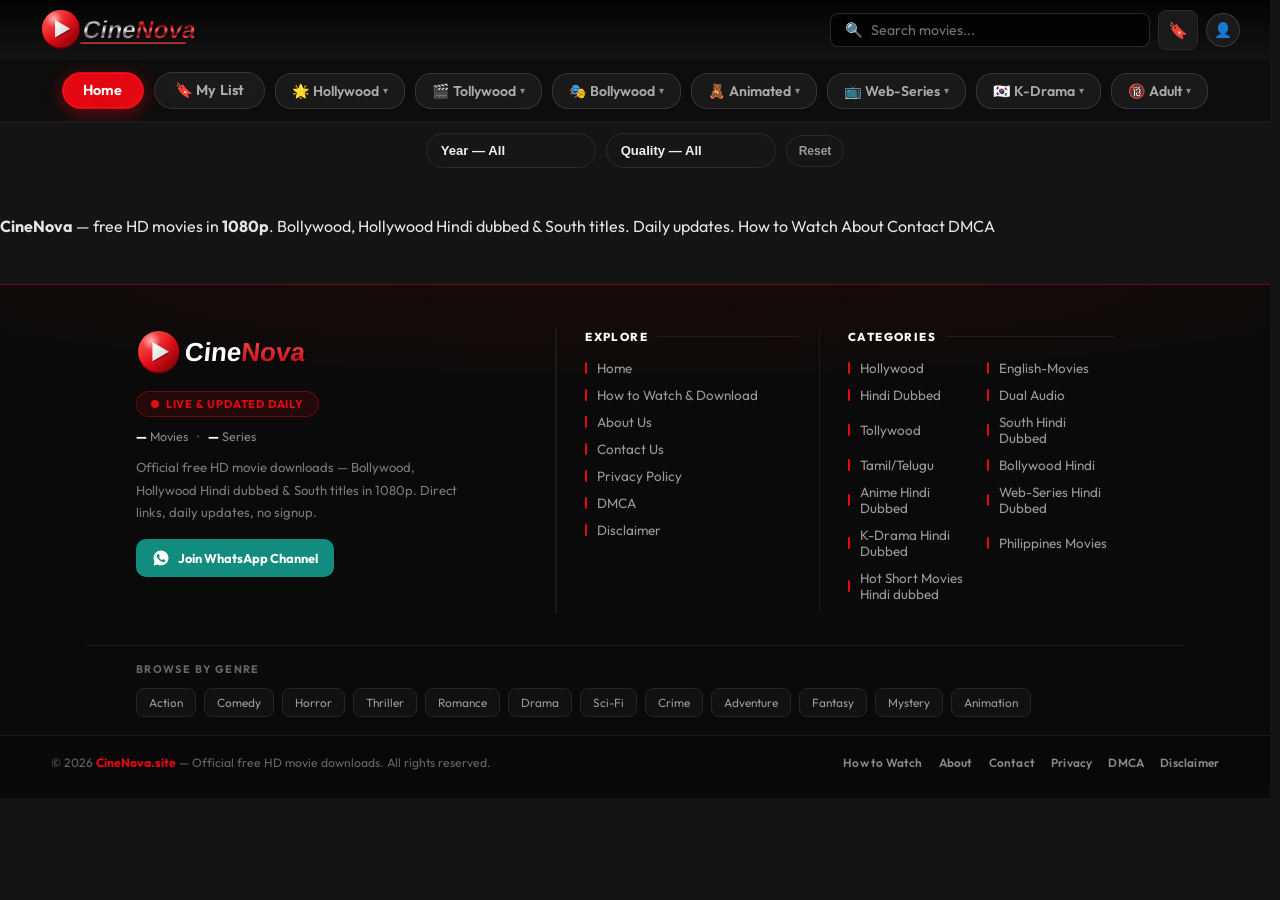
==== commit 8bf8592c: "Update fmt.Println message from 'Hello' to 'Goodbye'" ====
--- a/index.html
+++ b/index.html
@@ -28,6 +28,41 @@
 <script type="application/ld+json" id="cv-jsonld-faq"></script>
 <script type="application/ld+json" id="cv-jsonld-movie"></script>
 <script type="application/ld+json" id="cv-jsonld-breadcrumb"></script>
+
+<script type="application/ld+json">
+{
+  "@context": "https://schema.org",
+  "@graph": [
+    {
+      "@type": "WebSite",
+      "@id": "https://www.cinenova.site/#website",
+      "url": "https://www.cinenova.site/",
+      "name": "CineNova",
+      "alternateName": ["CineNova.site", "CineNova Movies"],
+      "description": "Free HD Bollywood, Hollywood Hindi dubbed and South Indian movies in 480p, 720p and 1080p. Daily updates, direct download links.",
+      "inLanguage": "en",
+      "potentialAction": {
+        "@type": "SearchAction",
+        "target": "https://www.cinenova.site/?q={search_term_string}",
+        "query-input": "required name=search_term_string"
+      }
+    },
+    {
+      "@type": "Organization",
+      "@id": "https://www.cinenova.site/#org",
+      "name": "CineNova",
+      "url": "https://www.cinenova.site/",
+      "logo": {
+        "@type": "ImageObject",
+        "url": "https://i.ibb.co/YFLDLSzS/cinenova-icon-512.png",
+        "width": 512,
+        "height": 512
+      },
+      "sameAs": []
+    }
+  ]
+}
+</script>
 </head> <body> <div id="cv-iab-banner"> <div id="cv-iab-text">⚠️ Behtar experience ke liye <b>browser</b> mein kholein</div> <button id="cv-iab-btn" onclick="cvOpenInBrowser()">Open in Browser</button> <button aria-label="Close" id="cv-iab-close" onclick="cvDismissIabBanner()">✕</button> </div>  <div id="cv-ann-bar"> <div id="cv-ann-icon">📢</div> <div class="cv-ann-text"> <span class="cv-ann-title" id="cv-ann-title"></span> <span class="cv-ann-msg" id="cv-ann-msg"></span> </div> <a class="cv-ann-link" href="#" id="cv-ann-link" style="display:none">View →</a> <span class="cv-ann-close" onclick="cvCloseAnnBar()">✕</span> </div> <div id="cv-newcontent-overlay" onclick="cvNcOverlayClick(event)"> <div id="cv-newcontent-popup"> <div id="cv-nc-topbar"></div> <div id="cv-nc-backdrop"></div> <div id="cv-nc-scanlines"></div> <span class="cv-nc-close" onclick="cvCloseNcPopup()">✕</span> <div id="cv-nc-poster-section"> <img alt="" class="cv-nc-poster" id="cv-nc-poster" onerror='this.style.opacity="0"' src=""/> <div id="cv-nc-poster-overlay"></div> <div id="cv-nc-floating-badge"> <span class="cv-nc-badge-dot"></span> New Release </div> <div id="cv-nc-stars"> <span class="cv-nc-star">★</span> <span class="cv-nc-star">★</span> <span class="cv-nc-star">★</span> <span class="cv-nc-star">★</span> <span class="cv-nc-star">★</span> </div> </div> <div id="cv-nc-bottom"> <div id="cv-nc-cat-wrap"><span id="cv-nc-cat"></span></div> <div id="cv-nc-title"></div> <div id="cv-nc-desc"></div> <div id="cv-nc-actions"> <span id="cv-nc-btn">▶ Watch Now</span> <span class="cv-nc-btn-later" onclick="cvCloseNcPopup()">Maybe Later</span> </div> </div> </div> </div> <nav id="cv-nav"> <button aria-label="Categories" id="cv-subcat-toggle" title="Categories" type="button">
 <span class="cv-subcat-toggle-bars"><i></i><i></i><i></i></span>
 </button> <a href="/" id="cv-logo" style="display:flex;align-items:center;text-decoration:none"> <svg alt="CineNova" aria-label="CineNova" role="img" style="height:44px;width:auto;display:block" viewbox="0 0 300 70" xmlns="http://www.w3.org/2000/svg"> <defs> <lineargradient id="cnCircHd" x1="0%" x2="100%" y1="0%" y2="100%"><stop offset="0%" stop-color="#ff4d40"></stop><stop offset="50%" stop-color="#e50914"></stop><stop offset="100%" stop-color="#6e0309"></stop></lineargradient> <radialgradient cx="32%" cy="24%" id="cnShineHd" r="65%"><stop offset="0%" stop-color="#ffffff" stop-opacity="0.65"></stop><stop offset="35%" stop-color="#ffffff" stop-opacity="0.1"></stop><stop offset="100%" stop-color="#ffffff" stop-opacity="0"></stop></radialgradient> <lineargradient id="cnPlayHd" x1="0%" x2="100%" y1="0%" y2="100%"><stop offset="0%" stop-color="#ffffff"></stop><stop offset="100%" stop-color="#cfcfcf"></stop></lineargradient> <lineargradient id="cnSilverHd" x1="0%" x2="0%" y1="0%" y2="100%"> <stop offset="0%" stop-color="#ffffff"></stop><stop offset="20%" stop-color="#dcdcdc"></stop><stop offset="38%" stop-color="#7a7a7a"></stop><stop offset="52%" stop-color="#ffffff"></stop><stop offset="68%" stop-color="#5c5c5c"></stop><stop offset="85%" stop-color="#c8c8c8"></stop><stop offset="100%" stop-color="#3d3d3d"></stop> </lineargradient> <lineargradient id="cnRedChromeHd" x1="0%" x2="0%" y1="0%" y2="100%"> <stop offset="0%" stop-color="#ff9a90"></stop><stop offset="20%" stop-color="#ff4d4d"></stop><stop offset="38%" stop-color="#8a0209"></stop><stop offset="52%" stop-color="#ff6b6b"></stop><stop offset="68%" stop-color="#6e0309"></stop><stop offset="85%" stop-color="#ff5c5c"></stop><stop offset="100%" stop-color="#420205"></stop> </lineargradient> </defs> <circle cx="33" cy="36" fill="#4a0307" r="30"></circle> <circle cx="33" cy="33" fill="url(#cnCircHd)" r="30"></circle> <circle cx="33" cy="33" fill="url(#cnShineHd)" r="30"></circle> <path d="M24 19 L24 47 L48 33 Z" fill="#000000" opacity="0.3" transform="translate(1.5,2)"></path> <path d="M24 19 L24 47 L48 33 Z" fill="url(#cnPlayHd)"></path> <g transform="skewX(-11)"> <text fill="#000000" font-family="Arial Black, Impact, sans-serif" font-size="39" font-weight="900" opacity="0.55" x="79" y="50">CineNova</text> <text font-family="Arial Black, Impact, sans-serif" font-size="39" font-weight="900" stroke="#1a0a0a" stroke-width="0.75" x="75" y="47"><tspan fill="url(#cnSilverHd)">Cine</tspan><tspan fill="url(#cnRedChromeHd)">Nova</tspan></text> <rect fill="url(#cnRedChromeHd)" height="3" opacity="0.85" rx="1.5" width="168" x="75" y="54"></rect> </g> </svg> </a> <div id="cv-nav-icons-wrap" style="display:flex;align-items:center;gap:8px;flex-shrink:1;min-width:0;justify-content:flex-end"> <div id="cv-search-wrap"> <span style="color:#7d7d7d;font-size:.9rem">🔍</span> <input autocomplete="off" id="cv-search" placeholder="Search movies..."/> <span id="cv-search-clear" onclick='cvClearSearch("cv-search")' style="display:none;color:#888;cursor:pointer;font-size:.95rem;padding:0 2px;flex-shrink:0;line-height:1">✕</span> <div id="cv-search-dropdown"></div> </div> <div aria-label="Search" id="cv-search-btn" onclick="cvOpenSearch()" role="button" tabindex="0">🔍</div> <div id="cv-header-mylist-btn" onclick="cvMyListHeaderClick()" title="My List">🔖</div> <div id="cv-adult-verified-badge" onclick="cvAdultLogoutPrompt()" style="display:none" title="18+ Verified — tap to logout"><span class="cv-verified-icon">🔞</span><span class="cv-verified-label"> Verified</span></div> </div> </nav> <div id="cv-search-overlay"> <div id="cv-search-overlay-wrap"> <span style="color:#7d7d7d;font-size:1rem">🔍</span> <input autocomplete="off" id="cv-search-mobile" placeholder="Search movies..."/> <span id="cv-search-mobile-clear" onclick='cvClearSearch("cv-search-mobile")' style="display:none;color:#888;cursor:pointer;font-size:1rem;padding:0 4px;flex-shrink:0;line-height:1">✕</span> <span id="cv-search-overlay-close" onclick="cvCloseSearch()">Cancel</span> </div> <div id="cv-mobile-search-dropdown"></div> </div> <div id="cv-static-page" style="display:none;margin-top:60px;padding:40px 16px 60px;max-width:760px;margin-left:auto;margin-right:auto"></div> <div id="cv-main-content"> <div id="cv-cats-wrap">
@@ -85,9 +120,25 @@
 
 <div id="cv-featured-wrap">  <div id="cv-featured-card"> <div id="cv-upcoming-wrap"> <div id="cv-upcoming-hero"> <div id="cv-upcoming-track"> <div class="cv-uh-skel"></div> </div> <button aria-label="Previous movie" class="cv-uh-arrow" id="cv-uh-prev">❮</button> <button aria-label="Next movie" class="cv-uh-arrow" id="cv-uh-next">❯</button> <div id="cv-upcoming-dots"></div> </div> </div> <div id="cv-featured-bg"></div> <div id="cv-featured-poster-wrap"> <img alt="" decoding="async" fetchpriority="high" id="cv-featured-img" loading="eager" src=""/> </div> <div id="cv-featured-overlay"></div> <div id="cv-featured-info"> <div id="cv-featured-badge" style="display:none!important"><img alt="CineNova" id="cv-featured-logo-img" src="https://i.ibb.co/YFLDLSzS/cinenova-icon-512.png"/></div> <div id="cv-featured-actions"> <img alt="CineNova" id="cv-featured-logo-actions" src="https://i.ibb.co/YFLDLSzS/cinenova-icon-512.png" style="height:clamp(40px,5vw,70px);width:auto;object-fit:contain;filter:drop-shadow(0 2px 8px rgba(0,0,0,.7));display:block"/> </div> </div> <div id="cv-featured-right"> <svg fill="none" id="cv-mute-icon" stroke="white" stroke-linecap="round" stroke-linejoin="round" stroke-width="2" viewbox="0 0 24 24"><polygon points="11,5 6,9 2,9 2,15 6,15 11,19"></polygon><line x1="23" x2="17" y1="9" y2="15"></line><line x1="17" x2="23" y1="9" y2="15"></line></svg> </div> <div id="cv-featured-dots"></div> </div> </div> <div id="cv-ns-hero" style="display:none"> <div id="cv-ns-hero-title"></div> <div id="cv-ns-stack"> <div class="cv-ns-skel"></div> </div> </div>  <div id="cv-motd-outer" style="display:none"> <div id="cv-motd-label"> <span id="cv-motd-label-text">🎯 Pick of the Day</span> <span id="cv-motd-live-dot"></span> </div> <div id="cv-motd-wrap"></div> </div> <div id="cv-ts-wrap" style="display:none;padding:18px 0 10px 0;border-bottom:1px solid #1a1a1a"> <div style="display:flex;align-items:center;justify-content:space-between;padding:0 16px 10px 16px"> <div style="display:flex;align-items:center;gap:8px"> <span style="font-size:1.1rem;font-weight:800;color:#e5e5e5">🎬 Coming Soon</span> <span style="background:var(--red);color:#fff;font-size:.6rem;font-weight:800;padding:2px 8px;border-radius:10px">NEW</span> </div> <div style="display:flex;gap:6px"> <button onclick="cvTsMove(-1)" style="background:#1f1f1f;border:1px solid #2a2a2a;color:#e5e5e5;width:28px;height:28px;border-radius:50%;cursor:pointer;font-size:1.1rem;line-height:1">‹</button> <button onclick="cvTsMove(1)" style="background:#1f1f1f;border:1px solid #2a2a2a;color:#e5e5e5;width:28px;height:28px;border-radius:50%;cursor:pointer;font-size:1.1rem;line-height:1">›</button> </div> </div> <div style="overflow:hidden;padding:0 16px"> <div id="cv-ts-track" style="display:flex;gap:10px;transition:transform .35s cubic-bezier(.25,.46,.45,.94);will-change:transform"></div> </div> </div> <div id="cv-sync-banner" style="display:none"></div> <div id="cv-mb-home" aria-label="Home rows"></div>
 <main id="cv-grid"> <div class="cv-skel"><div class="cv-skel-img"></div><div class="cv-skel-bar"></div><div class="cv-skel-bar short"></div></div> <div class="cv-skel"><div class="cv-skel-img"></div><div class="cv-skel-bar"></div><div class="cv-skel-bar short"></div></div> <div class="cv-skel"><div class="cv-skel-img"></div><div class="cv-skel-bar"></div><div class="cv-skel-bar short"></div></div> <div class="cv-skel"><div class="cv-skel-img"></div><div class="cv-skel-bar"></div><div class="cv-skel-bar short"></div></div> <div class="cv-skel"><div class="cv-skel-img"></div><div class="cv-skel-bar"></div><div class="cv-skel-bar short"></div></div> <div class="cv-skel"><div class="cv-skel-img"></div><div class="cv-skel-bar"></div><div class="cv-skel-bar short"></div></div> <div class="cv-skel"><div class="cv-skel-img"></div><div class="cv-skel-bar"></div><div class="cv-skel-bar short"></div></div> <div class="cv-skel"><div class="cv-skel-img"></div><div class="cv-skel-bar"></div><div class="cv-skel-bar short"></div></div> </main> <div id="cv-pagination" style="display:none"></div>
-<div id="cv-request-wrap"<div id="cv-request-wrap" style="display:none"> <h3>📬 Request a Movie</h3> <input class="cv-req-inp" id="cv-req-title" placeholder="Movie/Series title..."/> <input class="cv-req-inp" id="cv-req-year" placeholder="Year (optional)"/> <input class="cv-req-inp" id="cv-req-name" placeholder="Your name (optional)"/> <button class="cv-req-btn" onclick="submitRequest()">📨 Submit Request</button> <div id="cv-req-msg"></div> </div> <div id="cv-lightbox"> <button id="cv-lightbox-close" onclick="closeLightbox()">✕</button> <button id="cv-lb-prev" onclick="cvLbPrev()">❮</button> <button id="cv-lb-next" onclick="cvLbNext()">❯</button> <div id="cv-lb-img-wrap"> <img alt="" id="cv-lightbox-img" src=""/> </div> <div id="cv-lb-counter"></div> <div id="cv-lb-dots"></div> </div> <div id="cv-share-sheet" style="display:none;position:fixed;inset:0;background:rgba(0,0,0,.85);z-index:5000;align-items:flex-end;justify-content:center"> <div id="cv-share-box" style="background:#1a1a1a;border-radius:20px 20px 0 0;width:100%;max-width:500px;padding:0 0 30px;border-top:1px solid #2a2a2a;animation:slideup .3s cubic-bezier(.34,1.56,.64,1)"> <div style="width:40px;height:4px;background:#2a2a2a;border-radius:2px;margin:12px auto 16px"></div> <div style="font-size:.95rem;font-weight:800;text-align:center;color:#fff;padding:0 20px 16px;border-bottom:1px solid #1e1e1e">🔗 Share</div> <div id="cv-share-title" style="font-size:.82rem;color:#888;text-align:center;padding:12px 20px 4px;white-space:nowrap;overflow:hidden;text-overflow:ellipsis"></div> <div style="display:grid;grid-template-columns:repeat(4,1fr);gap:4px;padding:16px 16px 8px"> <div onclick='cvShareTo("copy")' onmouseout='this.style.background=""' onmouseover='this.style.background="rgba(255,255,255,0.06)"' style="display:flex;flex-direction:column;align-items:center;gap:6px;padding:12px 8px;cursor:pointer;border-radius:12px;transition:background .15s"> <div style="width:48px;height:48px;border-radius:50%;background:#2a2a2a;display:flex;align-items:center;justify-content:center;font-size:1.3rem">📋</div> <span style="font-size:.68rem;color:#aaa;text-align:center">Copy Link</span> </div> <div onclick='cvShareTo("whatsapp")' onmouseout='this.style.background=""' onmouseover='this.style.background="rgba(255,255,255,0.06)"' style="display:flex;flex-direction:column;align-items:center;gap:6px;padding:12px 8px;cursor:pointer;border-radius:12px;transition:background .15s"> <div style="width:48px;height:48px;border-radius:50%;background:#25d366;display:flex;align-items:center;justify-content:center;font-size:1.3rem">💬</div> <span style="font-size:.68rem;color:#aaa;text-align:center">WhatsApp</span> </div> <div onclick='cvShareTo("telegram")' onmouseout='this.style.background=""' onmouseover='this.style.background="rgba(255,255,255,0.06)"' style="display:flex;flex-direction:column;align-items:center;gap:6px;padding:12px 8px;cursor:pointer;border-radius:12px;transition:background .15s"> <div style="width:48px;height:48px;border-radius:50%;background:#229ed9;display:flex;align-items:center;justify-content:center;font-size:1.3rem">✈️</div> <span style="font-size:.68rem;color:#aaa;text-align:center">Telegram</span> </div> <div onclick='cvShareTo("native")' onmouseout='this.style.background=""' onmouseover='this.style.background="rgba(255,255,255,0.06)"' style="display:flex;flex-direction:column;align-items:center;gap:6px;padding:12px 8px;cursor:pointer;border-radius:12px;transition:background .15s"> <div style="width:48px;height:48px;border-radius:50%;background:#e50914;display:flex;align-items:center;justify-content:center;font-size:1.3rem">⬆️</div> <span style="font-size:.68rem;color:#aaa;text-align:center">More</span> </div> </div> <div style="margin:4px 16px 0;display:flex;align-items:center;gap:8px;background:#111;border:1px solid #2a2a2a;border-radius:10px;padding:10px 14px"> <div id="cv-share-url-text" style="flex:1;font-size:.75rem;color:#7d7d7d;white-space:nowrap;overflow:hidden;text-overflow:ellipsis"></div> <button onclick='cvShareTo("copy")' style="flex-shrink:0;background:#e50914;color:#fff;border:none;border-radius:6px;padding:5px 12px;font-size:.72rem;font-weight:700;cursor:pointer">Copy</button> </div> <button onclick="cvCloseShare()" style="display:block;width:calc(100% - 32px);margin:12px 16px 0;padding:13px;background:rgba(255,255,255,.05);border:1px solid #2a2a2a;border-radius:12px;color:#888;font-size:.9rem;font-weight:600;cursor:pointer">Cancel</button> </div> </div> <div id="cv-modal"> <div id="cv-modal-box" style="position:relative"> <span id="cv-modal-handle"></span> <div id="cv-modal-top-actions"> <button id="cv-modal-bookmark" onclick="cvToggleWatchlist(event)" title="Add to My List">🔖</button> <button aria-label="Back to Home" id="cv-modal-close">✕</button> </div> <div id="cv-modal-img-wrap" style="display:none"> <img alt="Movie Poster" id="cv-modal-img" src=""/> <div id="cv-modal-img-overlay"></div> </div> <div id="cv-modal-content"> <h1 id="cv-modal-title"></h1> <div id="cv-modal-badges"></div> <div id="cv-modal-desc"></div> <div class="cv-cast-row" id="cv-cast-row" style="display:none"> <div class="cv-section-title">🎭 Cast</div> <div class="cv-cast-track" id="cv-cast-track"></div> </div> <div id="cv-modal-btns"></div> <div id="cv-episodes"></div> <div id="cv-screenshots"></div> <div id="cv-rating-wrap"></div> <div id="cv-comments-wrap"></div> <div id="cv-related-wrap"></div> </div> </div> </div> <div id="cv-player"> <div id="cv-player-popup"> <div id="cv-player-header"> <div id="cv-player-title">Loading...</div> <div id="cv-player-header-btns"> <button id="cv-player-fullscreen-btn" title="Fullscreen">⛶</button> <button id="cv-player-close" title="Close">✕</button> </div> </div> <div id="cv-player-video-wrap"> <div class="show" id="cv-player-loading"> <span id="cv-player-loading-icon">⟳</span> <span>Loading...</span> </div> <div id="cv-player-inner"></div> </div> <div id="cv-player-footer"> <div id="cv-player-tip">💡 Landscape mode provides a better experience on mobile</div> <div id="cv-player-quality-label" style="font-size:.72rem;color:#7d7d7d"></div> </div> </div> </div> <div id="cv-dl-popup"> <div id="cv-dl-popup-box"> <span id="cv-dl-popup-handle"></span> <div id="cv-dl-popup-title">⬇ Select Download Quality</div> <div id="cv-dl-popup-options"></div> <button id="cv-dl-popup-cancel">Cancel</button> </div> </div> <div id="cv-adult-gate"> <div id="cv-adult-gate-box"> <button aria-label="Close" id="cv-adult-gate-close" onclick="hideAdultGate()">✕</button> <div id="cv-adult-gate-icon">🔒</div> <div id="cv-adult-gate-title">18+ Age Verification</div> <p id="cv-adult-gate-desc">This section contains content for adults (18 years or older) only. Please verify your age before continuing.</p> <label id="cv-adult-gate-checkrow"> <input id="cv-adult-gate-checkbox" type="checkbox"/> <span>I confirm that I am 18 years of age or older.</span> </label> <button id="cv-adult-gate-google-btn" onclick="cvAdultGoogleVerify()"> <svg height="18" viewbox="0 0 18 18" width="18"><path d="M17.64 9.2c0-.64-.06-1.25-.16-1.84H9v3.48h4.84a4.14 4.14 0 0 1-1.8 2.72v2.26h2.9c1.7-1.56 2.7-3.86 2.7-6.62z" fill="#4285F4"></path><path d="M9 18c2.43 0 4.47-.8 5.96-2.18l-2.9-2.26c-.8.54-1.84.86-3.06.86-2.35 0-4.34-1.59-5.05-3.72H.96v2.33A9 9 0 0 0 9 18z" fill="#34A853"></path><path d="M3.95 10.7A5.4 5.4 0 0 1 3.67 9c0-.59.1-1.17.28-1.7V4.96H.96A9 9 0 0 0 0 9c0 1.45.35 2.83.96 4.04l2.99-2.33z" fill="#FBBC05"></path><path d="M9 3.58c1.32 0 2.5.45 3.44 1.35l2.58-2.58C13.46.89 11.43 0 9 0A9 9 0 0 0 .96 4.96l2.99 2.33C4.66 5.17 6.65 3.58 9 3.58z" fill="#EA4335"></path></svg> <span id="cv-adult-gate-btn-label">Continue with Google</span> </button> <div id="cv-adult-gate-error"></div> <div id="cv-adult-gate-footer">Verification happens only once — you won’t be asked to sign in again on this device. Google is used only to confirm your email/name for age verification.</div> </div> </div> <div id="cv-mylist-modal"> <div id="cv-mylist-modal-box"> <button aria-label="Close" id="cv-mylist-modal-close" onclick="closeMyListModal()">✕</button> <div id="cv-mylist-modal-icon">🔖</div> <div id="cv-mylist-modal-title">My List</div> <p id="cv-mylist-modal-desc">Save movies and series to your list. Sign in with Google to sync your list across devices — or use it on this device without signing in.</p> <div id="cv-mylist-guest-panel"> <button id="cv-mylist-modal-google-btn" onclick="cvMyListModalSignIn()"> <svg height="18" viewbox="0 0 18 18" width="18"><path d="M17.64 9.2c0-.64-.06-1.25-.16-1.84H9v3.48h4.84a4.14 4.14 0 0 1-1.8 2.72v2.26h2.9c1.7-1.56 2.7-3.86 2.7-6.62z" fill="#4285F4"></path><path d="M9 18c2.43 0 4.47-.8 5.96-2.18l-2.9-2.26c-.8.54-1.84.86-3.06.86-2.35 0-4.34-1.59-5.05-3.72H.96v2.33A9 9 0 0 0 9 18z" fill="#34A853"></path><path d="M3.95 10.7A5.4 5.4 0 0 1 3.67 9c0-.59.1-1.17.28-1.7V4.96H.96A9 9 0 0 0 0 9c0 1.45.35 2.83.96 4.04l2.99-2.33z" fill="#FBBC05"></path><path d="M9 3.58c1.32 0 2.5.45 3.44 1.35l2.58-2.58C13.46.89 11.43 0 9 0A9 9 0 0 0 .96 4.96l2.99 2.33C4.66 5.17 6.65 3.58 9 3.58z" fill="#EA4335"></path></svg> <span id="cv-mylist-modal-btn-label">Sign in with Google</span> </button> <div id="cv-mylist-modal-error"></div> <div id="cv-mylist-modal-skip" onclick="cvMyListModalContinueGuest()">Continue without signing in →</div> </div> <div id="cv-mylist-account-panel" style="display:none"> <div id="cv-mylist-account-email" style="font-size:.82rem;color:#93c5fd;background:rgba(59,130,246,.1);border:1px solid rgba(59,130,246,.25);border-radius:10px;padding:10px 12px;margin-bottom:14px;word-break:break-all"></div> <button id="cv-mylist-view-btn" onclick="closeMyListModal();cvGoToWatchlistTab()" style="width:100%;display:flex;align-items:center;justify-content:center;gap:8px;background:#3b82f6;border:none;border-radius:10px;padding:13px;font-size:.88rem;font-weight:700;color:#fff;cursor:pointer;margin-bottom:10px">🔖 View My List</button> <button id="cv-mylist-logout-btn" onclick="cvMyListModalLogout()" style="width:100%;display:flex;align-items:center;justify-content:center;gap:8px;background:rgba(239,68,68,.12);border:1px solid rgba(239,68,68,.35);border-radius:10px;padding:13px;font-size:.88rem;font-weight:700;color:#f87171;cursor:pointer">Sign out</button> </div> </div> </div> <div id="cv-report-modal"> <div id="cv-report-modal-box"> <button aria-label="Close" id="cv-report-modal-close" onclick="closeReportModal()">✕</button> <div id="cv-report-modal-icon">⚠</div> <div id="cv-report-modal-title">Report an Issue</div> <p id="cv-report-modal-desc">Kya masla hai? Ek option chuno, hum jald fix kar denge.</p> <div id="cv-report-modal-reasons"> <button class="cv-report-reason-btn" onclick="cvSubmitReport('Broken link — video/download nahi chal raha')">🚫 Broken link</button> <button class="cv-report-reason-btn" onclick="cvSubmitReport('Wrong quality/size')">📏 Wrong quality/size</button> <button class="cv-report-reason-btn" onclick="cvSubmitReport('Wrong movie/subtitle mismatch')">🎬 Wrong movie/subtitle</button> <button class="cv-report-reason-btn" onclick="cvSubmitReport('Other issue')">✏ Other</button> </div> <div id="cv-report-modal-success" style="display:none">✅ Thanks! Hum jald dekh lenge.</div> </div> </div>  </div> <footer id="cv-footer">  <div class="cvf-glow-bar"></div> <div class="cvf-main"> <div class="cvf-brand"> <div class="cvf-logo-stack"> <svg alt="CineNova" aria-label="CineNova" role="img" style="height:52px;width:auto;display:block;margin-bottom:8px" viewbox="0 0 300 70" xmlns="http://www.w3.org/2000/svg"> <defs> <lineargradient id="cnCircFt" x1="0%" x2="100%" y1="0%" y2="100%"><stop offset="0%" stop-color="#ff4d40"></stop><stop offset="50%" stop-color="#e50914"></stop><stop offset="100%" stop-color="#6e0309"></stop></lineargradient> <radialgradient cx="32%" cy="24%" id="cnShineFt" r="65%"><stop offset="0%" stop-color="#ffffff" stop-opacity="0.65"></stop><stop offset="35%" stop-color="#ffffff" stop-opacity="0.1"></stop><stop offset="100%" stop-color="#ffffff" stop-opacity="0"></stop></radialgradient> <lineargradient id="cnPlayFt" x1="0%" x2="100%" y1="0%" y2="100%"><stop offset="0%" stop-color="#ffffff"></stop><stop offset="100%" stop-color="#cfcfcf"></stop></lineargradient> <lineargradient id="cnNovaFt" x1="0%" x2="0%" y1="0%" y2="100%"><stop offset="0%" stop-color="#ff4d4d"></stop><stop offset="100%" stop-color="#c40410"></stop></lineargradient> </defs> <circle cx="33" cy="36" fill="#4a0307" r="30"></circle> <circle cx="33" cy="33" fill="url(#cnCircFt)" r="30"></circle> <circle cx="33" cy="33" fill="url(#cnShineFt)" r="30"></circle> <path d="M24 19 L24 47 L48 33 Z" fill="#000000" opacity="0.3" transform="translate(1.5,2)"></path> <path d="M24 19 L24 47 L48 33 Z" fill="url(#cnPlayFt)"></path> <g transform="skewX(-6)"> <text fill="#000000" font-family="Arial, sans-serif" font-size="38" font-weight="700" opacity="0.55" x="78" y="49">CineNova</text> <text fill="#ffffff" font-family="Arial, sans-serif" font-size="38" font-weight="700" x="75" y="46">Cine<tspan fill="url(#cnNovaFt)">Nova</tspan></text> </g> </svg> </div> <div class="cvf-live-pill"> <div class="cvf-live-dot"></div> <span class="cvf-live-text">Live &amp; Updated Daily</span> </div> <div class="cvf-stats" id="cvf-stats"> <span class="cvf-stat"><b id="cvf-stat-movies">—</b> Movies</span> <span class="cvf-stat-dot">•</span> <span class="cvf-stat"><b id="cvf-stat-series">—</b> Series</span> </div> <p class="cvf-desc">Official free HD movie downloads — Bollywood, Hollywood Hindi dubbed &amp; South titles in 480p, 720p &amp; 1080p. Direct links, daily updates, no signup.</p> <a class="cvf-whatsapp-btn" href="https://whatsapp.com/channel/0029VbCtOwrJ3juqgYoeNQ2d" rel="noopener" target="_blank"> <svg fill="currentColor" height="18" viewbox="0 0 24 24" width="18"><path d="M12.04 2C6.58 2 2.13 6.45 2.13 11.91c0 1.75.46 3.45 1.32 4.95L2.05 22l5.25-1.38c1.45.79 3.08 1.21 4.74 1.21h.01c5.46 0 9.91-4.45 9.91-9.91 0-2.65-1.03-5.14-2.9-7.01A9.82 9.82 0 0 0 12.04 2zm5.78 14.09c-.24.68-1.4 1.3-1.93 1.38-.49.08-1.11.11-1.79-.11-.41-.13-.94-.31-1.62-.6-2.85-1.23-4.71-4.1-4.85-4.29-.14-.19-1.16-1.54-1.16-2.94s.73-2.09.99-2.38c.26-.29.56-.36.75-.36s.38 0 .54.01c.18.01.41-.07.64.49.24.58.81 2 .88 2.15.07.15.12.32.02.51-.09.19-.14.31-.28.48-.14.17-.29.37-.42.5-.14.14-.28.29-.12.57.16.28.72 1.18 1.54 1.92 1.06.94 1.95 1.23 2.23 1.37.28.14.44.12.6-.07.16-.19.68-.79.87-1.07.18-.28.36-.23.6-.14.24.09 1.53.72 1.79.85.26.13.44.19.5.3.06.11.06.63-.18 1.31z"></path></svg> <span>Join WhatsApp Channel</span> </a> </div> <div class="cvf-col cvf-col-border"> <div class="cvf-col-head">Explore <div class="cvf-col-line"></div></div> <ul class="cvf-ul"> <li><a href="/">Home</a></li> <li><a href="/p/about-us.html">About Us</a></li> <li><a href="/p/contact-us.html">Contact Us</a></li> <li><a href="/p/privacy-policy.html">Privacy Policy</a></li> <li><a href="/p/dmca.html">DMCA</a></li> <li><a href="/p/disclaimer.html">Disclaimer</a></li> </ul> </div> <div class="cvf-col cvf-col-border"> <div class="cvf-col-head">Categories <div class="cvf-col-line"></div></div> <ul class="cvf-ul"> <li><a href="/category/hollywood">Hollywood</a></li> <li><a href="/category/english-movies">English-Movies</a></li> <li><a href="/category/hindi-dubbed">Hindi Dubbed</a></li> <li><a href="/category/dual-audio">Dual Audio</a></li> <li><a href="/category/tollywood">Tollywood</a></li> <li><a href="/category/south-hindi">South Hindi Dubbed</a></li> <li><a href="/category/tamil-telugu">Tamil/Telugu</a></li> <li><a href="/category/bollywood">Bollywood Hindi</a></li> <li><a href="/category/anime-hindi">Anime Hindi Dubbed</a></li> <li><a href="/category/web-series">Web-Series Hindi Dubbed</a></li> <li><a href="/category/k-drama">K-Drama Hindi Dubbed</a></li> <li><a href="/category/philippines">Philippines Movies</a></li> <li><a href="/category/hot-short">Hot Short Movies Hindi dubbed</a></li> </ul> </div> </div> <div class="cvf-genres"> <div class="cvf-genre-title">Browse by Genre</div> <div class="cvf-genre-list"> <a class="cvf-genre-tag" href="/genre/action">Action</a> <a class="cvf-genre-tag" href="/genre/comedy">Comedy</a> <a class="cvf-genre-tag" href="/genre/horror">Horror</a> <a class="cvf-genre-tag" href="/genre/thriller">Thriller</a> <a class="cvf-genre-tag" href="/genre/romance">Romance</a> <a class="cvf-genre-tag" href="/genre/drama">Drama</a> <a class="cvf-genre-tag" href="/genre/sci-fi">Sci-Fi</a> <a class="cvf-genre-tag" href="/genre/crime">Crime</a> <a class="cvf-genre-tag" href="/genre/adventure">Adventure</a> <a class="cvf-genre-tag" href="/genre/fantasy">Fantasy</a> <a class="cvf-genre-tag" href="/genre/mystery">Mystery</a> <a class="cvf-genre-tag" href="/genre/animation">Animation</a> </div> </div> <div class="cvf-ticket">
+<div id="cv-request-wrap" style="display:none"> <h3>📬 Request a Movie</h3> <input class="cv-req-inp" id="cv-req-title" placeholder="Movie/Series title..."/> <input class="cv-req-inp" id="cv-req-year" placeholder="Year (optional)"/> <input class="cv-req-inp" id="cv-req-name" placeholder="Your name (optional)"/> <button class="cv-req-btn" onclick="submitRequest()">📨 Submit Request</button> <div id="cv-req-msg"></div> </div> <div id="cv-lightbox"> <button id="cv-lightbox-close" onclick="closeLightbox()">✕</button> <button id="cv-lb-prev" onclick="cvLbPrev()">❮</button> <button id="cv-lb-next" onclick="cvLbNext()">❯</button> <div id="cv-lb-img-wrap"> <img alt="" id="cv-lightbox-img" src=""/> </div> <div id="cv-lb-counter"></div> <div id="cv-lb-dots"></div> </div> <div id="cv-share-sheet" style="display:none;position:fixed;inset:0;background:rgba(0,0,0,.85);z-index:5000;align-items:flex-end;justify-content:center"> <div id="cv-share-box" style="background:#1a1a1a;border-radius:20px 20px 0 0;width:100%;max-width:500px;padding:0 0 30px;border-top:1px solid #2a2a2a;animation:slideup .3s cubic-bezier(.34,1.56,.64,1)"> <div style="width:40px;height:4px;background:#2a2a2a;border-radius:2px;margin:12px auto 16px"></div> <div style="font-size:.95rem;font-weight:800;text-align:center;color:#fff;padding:0 20px 16px;border-bottom:1px solid #1e1e1e">🔗 Share</div> <div id="cv-share-title" style="font-size:.82rem;color:#888;text-align:center;padding:12px 20px 4px;white-space:nowrap;overflow:hidden;text-overflow:ellipsis"></div> <div style="display:grid;grid-template-columns:repeat(4,1fr);gap:4px;padding:16px 16px 8px"> <div onclick='cvShareTo("copy")' onmouseout='this.style.background=""' onmouseover='this.style.background="rgba(255,255,255,0.06)"' style="display:flex;flex-direction:column;align-items:center;gap:6px;padding:12px 8px;cursor:pointer;border-radius:12px;transition:background .15s"> <div style="width:48px;height:48px;border-radius:50%;background:#2a2a2a;display:flex;align-items:center;justify-content:center;font-size:1.3rem">📋</div> <span style="font-size:.68rem;color:#aaa;text-align:center">Copy Link</span> </div> <div onclick='cvShareTo("whatsapp")' onmouseout='this.style.background=""' onmouseover='this.style.background="rgba(255,255,255,0.06)"' style="display:flex;flex-direction:column;align-items:center;gap:6px;padding:12px 8px;cursor:pointer;border-radius:12px;transition:background .15s"> <div style="width:48px;height:48px;border-radius:50%;background:#25d366;display:flex;align-items:center;justify-content:center;font-size:1.3rem">💬</div> <span style="font-size:.68rem;color:#aaa;text-align:center">WhatsApp</span> </div> <div onclick='cvShareTo("telegram")' onmouseout='this.style.background=""' onmouseover='this.style.background="rgba(255,255,255,0.06)"' style="display:flex;flex-direction:column;align-items:center;gap:6px;padding:12px 8px;cursor:pointer;border-radius:12px;transition:background .15s"> <div style="width:48px;height:48px;border-radius:50%;background:#229ed9;display:flex;align-items:center;justify-content:center;font-size:1.3rem">✈️</div> <span style="font-size:.68rem;color:#aaa;text-align:center">Telegram</span> </div> <div onclick='cvShareTo("native")' onmouseout='this.style.background=""' onmouseover='this.style.background="rgba(255,255,255,0.06)"' style="display:flex;flex-direction:column;align-items:center;gap:6px;padding:12px 8px;cursor:pointer;border-radius:12px;transition:background .15s"> <div style="width:48px;height:48px;border-radius:50%;background:#e50914;display:flex;align-items:center;justify-content:center;font-size:1.3rem">⬆️</div> <span style="font-size:.68rem;color:#aaa;text-align:center">More</span> </div> </div> <div style="margin:4px 16px 0;display:flex;align-items:center;gap:8px;background:#111;border:1px solid #2a2a2a;border-radius:10px;padding:10px 14px"> <div id="cv-share-url-text" style="flex:1;font-size:.75rem;color:#7d7d7d;white-space:nowrap;overflow:hidden;text-overflow:ellipsis"></div> <button onclick='cvShareTo("copy")' style="flex-shrink:0;background:#e50914;color:#fff;border:none;border-radius:6px;padding:5px 12px;font-size:.72rem;font-weight:700;cursor:pointer">Copy</button> </div> <button onclick="cvCloseShare()" style="display:block;width:calc(100% - 32px);margin:12px 16px 0;padding:13px;background:rgba(255,255,255,.05);border:1px solid #2a2a2a;border-radius:12px;color:#888;font-size:.9rem;font-weight:600;cursor:pointer">Cancel</button> </div> </div> <div id="cv-modal"> <div id="cv-modal-box" style="position:relative"> <span id="cv-modal-handle"></span> <div id="cv-modal-top-actions"> <button id="cv-modal-bookmark" onclick="cvToggleWatchlist(event)" title="Add to My List">🔖</button> <button aria-label="Back to Home" id="cv-modal-close">✕</button> </div> <div id="cv-modal-img-wrap" style="display:none"> <img alt="Movie Poster" id="cv-modal-img" src=""/> <div id="cv-modal-img-overlay"></div> </div> <div id="cv-modal-content"> <h1 id="cv-modal-title"></h1> <div id="cv-modal-badges"></div> <div id="cv-modal-desc"></div> <div class="cv-cast-row" id="cv-cast-row" style="display:none"> <div class="cv-section-title">🎭 Cast</div> <div class="cv-cast-track" id="cv-cast-track"></div> </div> <div id="cv-modal-btns"></div> <div id="cv-episodes"></div> <div id="cv-screenshots"></div> <div id="cv-rating-wrap"></div> <div id="cv-comments-wrap"></div> <div id="cv-related-wrap"></div> </div> </div> </div> <div id="cv-player"> <div id="cv-player-popup"> <div id="cv-player-header"> <div id="cv-player-title">Loading...</div> <div id="cv-player-header-btns"> <button id="cv-player-fullscreen-btn" title="Fullscreen">⛶</button> <button id="cv-player-close" title="Close">✕</button> </div> </div> <div id="cv-player-video-wrap"> <div class="show" id="cv-player-loading"> <span id="cv-player-loading-icon">⟳</span> <span>Loading...</span> </div> <div id="cv-player-inner"></div> </div> <div id="cv-player-footer"> <div id="cv-player-tip">💡 Landscape mode provides a better experience on mobile</div> <div id="cv-player-quality-label" style="font-size:.72rem;color:#7d7d7d"></div> </div> </div> </div> <div id="cv-dl-popup"> <div id="cv-dl-popup-box"> <span id="cv-dl-popup-handle"></span> <div id="cv-dl-popup-title">⬇ Select Download Quality</div> <div id="cv-dl-popup-options"></div> <button id="cv-dl-popup-cancel">Cancel</button> </div> </div> <div id="cv-adult-gate"> <div id="cv-adult-gate-box"> <button aria-label="Close" id="cv-adult-gate-close" onclick="hideAdultGate()">✕</button> <div id="cv-adult-gate-icon">🔒</div> <div id="cv-adult-gate-title">18+ Age Verification</div> <p id="cv-adult-gate-desc">This section contains content for adults (18 years or older) only. Please verify your age before continuing.</p> <label id="cv-adult-gate-checkrow"> <input id="cv-adult-gate-checkbox" type="checkbox"/> <span>I confirm that I am 18 years of age or older.</span> </label> <button id="cv-adult-gate-google-btn" onclick="cvAdultGoogleVerify()"> <svg height="18" viewbox="0 0 18 18" width="18"><path d="M17.64 9.2c0-.64-.06-1.25-.16-1.84H9v3.48h4.84a4.14 4.14 0 0 1-1.8 2.72v2.26h2.9c1.7-1.56 2.7-3.86 2.7-6.62z" fill="#4285F4"></path><path d="M9 18c2.43 0 4.47-.8 5.96-2.18l-2.9-2.26c-.8.54-1.84.86-3.06.86-2.35 0-4.34-1.59-5.05-3.72H.96v2.33A9 9 0 0 0 9 18z" fill="#34A853"></path><path d="M3.95 10.7A5.4 5.4 0 0 1 3.67 9c0-.59.1-1.17.28-1.7V4.96H.96A9 9 0 0 0 0 9c0 1.45.35 2.83.96 4.04l2.99-2.33z" fill="#FBBC05"></path><path d="M9 3.58c1.32 0 2.5.45 3.44 1.35l2.58-2.58C13.46.89 11.43 0 9 0A9 9 0 0 0 .96 4.96l2.99 2.33C4.66 5.17 6.65 3.58 9 3.58z" fill="#EA4335"></path></svg> <span id="cv-adult-gate-btn-label">Continue with Google</span> </button> <div id="cv-adult-gate-error"></div> <div id="cv-adult-gate-footer">Verification happens only once — you won’t be asked to sign in again on this device. Google is used only to confirm your email/name for age verification.</div> </div> </div> <div id="cv-mylist-modal"> <div id="cv-mylist-modal-box"> <button aria-label="Close" id="cv-mylist-modal-close" onclick="closeMyListModal()">✕</button> <div id="cv-mylist-modal-icon">🔖</div> <div id="cv-mylist-modal-title">My List</div> <p id="cv-mylist-modal-desc">Save movies and series to your list. Sign in with Google to sync your list across devices — or use it on this device without signing in.</p> <div id="cv-mylist-guest-panel"> <button id="cv-mylist-modal-google-btn" onclick="cvMyListModalSignIn()"> <svg height="18" viewbox="0 0 18 18" width="18"><path d="M17.64 9.2c0-.64-.06-1.25-.16-1.84H9v3.48h4.84a4.14 4.14 0 0 1-1.8 2.72v2.26h2.9c1.7-1.56 2.7-3.86 2.7-6.62z" fill="#4285F4"></path><path d="M9 18c2.43 0 4.47-.8 5.96-2.18l-2.9-2.26c-.8.54-1.84.86-3.06.86-2.35 0-4.34-1.59-5.05-3.72H.96v2.33A9 9 0 0 0 9 18z" fill="#34A853"></path><path d="M3.95 10.7A5.4 5.4 0 0 1 3.67 9c0-.59.1-1.17.28-1.7V4.96H.96A9 9 0 0 0 0 9c0 1.45.35 2.83.96 4.04l2.99-2.33z" fill="#FBBC05"></path><path d="M9 3.58c1.32 0 2.5.45 3.44 1.35l2.58-2.58C13.46.89 11.43 0 9 0A9 9 0 0 0 .96 4.96l2.99 2.33C4.66 5.17 6.65 3.58 9 3.58z" fill="#EA4335"></path></svg> <span id="cv-mylist-modal-btn-label">Sign in with Google</span> </button> <div id="cv-mylist-modal-error"></div> <div id="cv-mylist-modal-skip" onclick="cvMyListModalContinueGuest()">Continue without signing in →</div> </div> <div id="cv-mylist-account-panel" style="display:none"> <div id="cv-mylist-account-email" style="font-size:.82rem;color:#93c5fd;background:rgba(59,130,246,.1);border:1px solid rgba(59,130,246,.25);border-radius:10px;padding:10px 12px;margin-bottom:14px;word-break:break-all"></div> <button id="cv-mylist-view-btn" onclick="closeMyListModal();cvGoToWatchlistTab()" style="width:100%;display:flex;align-items:center;justify-content:center;gap:8px;background:#3b82f6;border:none;border-radius:10px;padding:13px;font-size:.88rem;font-weight:700;color:#fff;cursor:pointer;margin-bottom:10px">🔖 View My List</button> <button id="cv-mylist-logout-btn" onclick="cvMyListModalLogout()" style="width:100%;display:flex;align-items:center;justify-content:center;gap:8px;background:rgba(239,68,68,.12);border:1px solid rgba(239,68,68,.35);border-radius:10px;padding:13px;font-size:.88rem;font-weight:700;color:#f87171;cursor:pointer">Sign out</button> </div> </div> </div> <div id="cv-report-modal"> <div id="cv-report-modal-box"> <button aria-label="Close" id="cv-report-modal-close" onclick="closeReportModal()">✕</button> <div id="cv-report-modal-icon">⚠</div> <div id="cv-report-modal-title">Report an Issue</div> <p id="cv-report-modal-desc">Kya masla hai? Ek option chuno, hum jald fix kar denge.</p> <div id="cv-report-modal-reasons"> <button class="cv-report-reason-btn" onclick="cvSubmitReport('Broken link — video/download nahi chal raha')">🚫 Broken link</button> <button class="cv-report-reason-btn" onclick="cvSubmitReport('Wrong quality/size')">📏 Wrong quality/size</button> <button class="cv-report-reason-btn" onclick="cvSubmitReport('Wrong movie/subtitle mismatch')">🎬 Wrong movie/subtitle</button> <button class="cv-report-reason-btn" onclick="cvSubmitReport('Other issue')">✏ Other</button> </div> <div id="cv-report-modal-success" style="display:none">✅ Thanks! Hum jald dekh lenge.</div> </div> </div>  </div> 
+<section id="cv-seo-pro" class="cv-seo-pro" aria-label="About CineNova">
+  <div class="cv-seo-pro-inner">
+    <p class="cv-seo-pro-text">
+      <strong class="cv-seo-pro-brand">CineNova</strong>
+      — free HD movies in <b>1080p</b>. Bollywood, Hollywood Hindi dubbed &amp; South titles. Daily updates.
+      <span class="cv-seo-pro-links">
+        <a href="/p/how-to.html">How to Watch</a>
+        <a href="/p/about-us.html">About</a>
+        <a href="/p/contact-us.html">Contact</a>
+        <a href="/p/dmca.html">DMCA</a>
+      </span>
+    </p>
+  </div>
+</section>
+<footer id="cv-footer">  <div class="cvf-glow-bar"></div> <div class="cvf-main"> <div class="cvf-brand"> <div class="cvf-logo-stack"> <svg alt="CineNova" aria-label="CineNova" role="img" style="height:52px;width:auto;display:block;margin-bottom:8px" viewbox="0 0 300 70" xmlns="http://www.w3.org/2000/svg"> <defs> <lineargradient id="cnCircFt" x1="0%" x2="100%" y1="0%" y2="100%"><stop offset="0%" stop-color="#ff4d40"></stop><stop offset="50%" stop-color="#e50914"></stop><stop offset="100%" stop-color="#6e0309"></stop></lineargradient> <radialgradient cx="32%" cy="24%" id="cnShineFt" r="65%"><stop offset="0%" stop-color="#ffffff" stop-opacity="0.65"></stop><stop offset="35%" stop-color="#ffffff" stop-opacity="0.1"></stop><stop offset="100%" stop-color="#ffffff" stop-opacity="0"></stop></radialgradient> <lineargradient id="cnPlayFt" x1="0%" x2="100%" y1="0%" y2="100%"><stop offset="0%" stop-color="#ffffff"></stop><stop offset="100%" stop-color="#cfcfcf"></stop></lineargradient> <lineargradient id="cnNovaFt" x1="0%" x2="0%" y1="0%" y2="100%"><stop offset="0%" stop-color="#ff4d4d"></stop><stop offset="100%" stop-color="#c40410"></stop></lineargradient> </defs> <circle cx="33" cy="36" fill="#4a0307" r="30"></circle> <circle cx="33" cy="33" fill="url(#cnCircFt)" r="30"></circle> <circle cx="33" cy="33" fill="url(#cnShineFt)" r="30"></circle> <path d="M24 19 L24 47 L48 33 Z" fill="#000000" opacity="0.3" transform="translate(1.5,2)"></path> <path d="M24 19 L24 47 L48 33 Z" fill="url(#cnPlayFt)"></path> <g transform="skewX(-6)"> <text fill="#000000" font-family="Arial, sans-serif" font-size="38" font-weight="700" opacity="0.55" x="78" y="49">CineNova</text> <text fill="#ffffff" font-family="Arial, sans-serif" font-size="38" font-weight="700" x="75" y="46">Cine<tspan fill="url(#cnNovaFt)">Nova</tspan></text> </g> </svg> </div> <div class="cvf-live-pill"> <div class="cvf-live-dot"></div> <span class="cvf-live-text">Live &amp; Updated Daily</span> </div> <div class="cvf-stats" id="cvf-stats"> <span class="cvf-stat"><b id="cvf-stat-movies">—</b> Movies</span> <span class="cvf-stat-dot">•</span> <span class="cvf-stat"><b id="cvf-stat-series">—</b> Series</span> </div> <p class="cvf-desc">Official free HD movie downloads — Bollywood, Hollywood Hindi dubbed &amp; South titles in 1080p. Direct links, daily updates, no signup.</p> <a class="cvf-whatsapp-btn" href="https://whatsapp.com/channel/0029VbCtOwrJ3juqgYoeNQ2d" rel="noopener" target="_blank"> <svg fill="currentColor" height="18" viewbox="0 0 24 24" width="18"><path d="M12.04 2C6.58 2 2.13 6.45 2.13 11.91c0 1.75.46 3.45 1.32 4.95L2.05 22l5.25-1.38c1.45.79 3.08 1.21 4.74 1.21h.01c5.46 0 9.91-4.45 9.91-9.91 0-2.65-1.03-5.14-2.9-7.01A9.82 9.82 0 0 0 12.04 2zm5.78 14.09c-.24.68-1.4 1.3-1.93 1.38-.49.08-1.11.11-1.79-.11-.41-.13-.94-.31-1.62-.6-2.85-1.23-4.71-4.1-4.85-4.29-.14-.19-1.16-1.54-1.16-2.94s.73-2.09.99-2.38c.26-.29.56-.36.75-.36s.38 0 .54.01c.18.01.41-.07.64.49.24.58.81 2 .88 2.15.07.15.12.32.02.51-.09.19-.14.31-.28.48-.14.17-.29.37-.42.5-.14.14-.28.29-.12.57.16.28.72 1.18 1.54 1.92 1.06.94 1.95 1.23 2.23 1.37.28.14.44.12.6-.07.16-.19.68-.79.87-1.07.18-.28.36-.23.6-.14.24.09 1.53.72 1.79.85.26.13.44.19.5.3.06.11.06.63-.18 1.31z"></path></svg> <span>Join WhatsApp Channel</span> </a> </div> <div class="cvf-col cvf-col-border"> <div class="cvf-col-head">Explore <div class="cvf-col-line"></div></div> <ul class="cvf-ul"> <li><a href="/">Home</a></li> <li><a href="/p/how-to.html">How to Watch &amp; Download</a></li> <li><a href="/p/about-us.html">About Us</a></li> <li><a href="/p/contact-us.html">Contact Us</a></li> <li><a href="/p/privacy-policy.html">Privacy Policy</a></li> <li><a href="/p/dmca.html">DMCA</a></li> <li><a href="/p/disclaimer.html">Disclaimer</a></li> </ul> </div> <div class="cvf-col cvf-col-border"> <div class="cvf-col-head">Categories <div class="cvf-col-line"></div></div> <ul class="cvf-ul"> <li><a href="/category/hollywood">Hollywood</a></li> <li><a href="/category/english-movies">English-Movies</a></li> <li><a href="/category/hindi-dubbed">Hindi Dubbed</a></li> <li><a href="/category/dual-audio">Dual Audio</a></li> <li><a href="/category/tollywood">Tollywood</a></li> <li><a href="/category/south-hindi">South Hindi Dubbed</a></li> <li><a href="/category/tamil-telugu">Tamil/Telugu</a></li> <li><a href="/category/bollywood">Bollywood Hindi</a></li> <li><a href="/category/anime-hindi">Anime Hindi Dubbed</a></li> <li><a href="/category/web-series">Web-Series Hindi Dubbed</a></li> <li><a href="/category/k-drama">K-Drama Hindi Dubbed</a></li> <li><a href="/category/philippines">Philippines Movies</a></li> <li><a href="/category/hot-short">Hot Short Movies Hindi dubbed</a></li> </ul> </div> </div> <div class="cvf-genres"> <div class="cvf-genre-title">Browse by Genre</div> <div class="cvf-genre-list"> <a class="cvf-genre-tag" href="/genre/action">Action</a> <a class="cvf-genre-tag" href="/genre/comedy">Comedy</a> <a class="cvf-genre-tag" href="/genre/horror">Horror</a> <a class="cvf-genre-tag" href="/genre/thriller">Thriller</a> <a class="cvf-genre-tag" href="/genre/romance">Romance</a> <a class="cvf-genre-tag" href="/genre/drama">Drama</a> <a class="cvf-genre-tag" href="/genre/sci-fi">Sci-Fi</a> <a class="cvf-genre-tag" href="/genre/crime">Crime</a> <a class="cvf-genre-tag" href="/genre/adventure">Adventure</a> <a class="cvf-genre-tag" href="/genre/fantasy">Fantasy</a> <a class="cvf-genre-tag" href="/genre/mystery">Mystery</a> <a class="cvf-genre-tag" href="/genre/animation">Animation</a> </div> </div> <div class="cvf-ticket">
 <div class="cvf-copy">© <span id="cvf-year">2026</span> <a href="https://www.cinenova.site/">CineNova.site</a> — Official free HD movie downloads. All rights reserved.</div>
 <nav aria-label="Legal" class="cvf-legal">
+<a href="/p/how-to.html">How to Watch</a>
 <a href="/p/about-us.html">About</a>
 <a href="/p/contact-us.html">Contact</a>
 <a href="/p/privacy-policy.html">Privacy</a>
--- a/css/main.css
+++ b/css/main.css
@@ -1944,3 +1944,306 @@
 }
 
 
+
+
+/* Push notification soft banner */
+#cv-push-banner{
+  position:fixed;left:12px;right:12px;bottom:calc(16px + env(safe-area-inset-bottom,0px));
+  z-index:99990;pointer-events:none;
+}
+#cv-push-banner .cv-push-inner{
+  pointer-events:auto;display:flex;align-items:center;gap:10px;
+  background:linear-gradient(135deg,#1a1a1a,#0d0d0d);border:1px solid rgba(229,9,20,0.35);
+  border-radius:14px;padding:12px 14px;box-shadow:0 12px 40px rgba(0,0,0,0.55);
+  max-width:520px;margin:0 auto;
+}
+#cv-push-banner .cv-push-txt{flex:1;min-width:0;display:flex;flex-direction:column;gap:2px}
+#cv-push-banner .cv-push-txt b{font-size:0.88rem;color:#fff}
+#cv-push-banner .cv-push-txt span{font-size:0.72rem;color:#999;line-height:1.3}
+#cv-push-banner .cv-push-yes{
+  background:#e50914;color:#fff;border:none;border-radius:10px;padding:10px 14px;
+  font-weight:800;font-size:0.8rem;cursor:pointer;flex-shrink:0;
+}
+#cv-push-banner .cv-push-no{
+  background:transparent;border:none;color:#777;font-size:1rem;cursor:pointer;padding:6px;flex-shrink:0;
+}
+
+
+/* Modal ambient glow */
+#cv-modal-ambient{
+  position:absolute;top:0;left:0;right:0;height:min(62vh,520px);
+  background-size:cover;background-position:center top;background-repeat:no-repeat;
+  filter:blur(36px) saturate(1.45) brightness(.5);
+  transform:scale(1.18);transform-origin:center top;
+  opacity:0;pointer-events:none;z-index:0;
+  transition:opacity .45s ease;
+  -webkit-mask-image:linear-gradient(to bottom,#000 20%,transparent 95%);
+  mask-image:linear-gradient(to bottom,#000 20%,transparent 95%);
+}
+#cv-modal.open #cv-modal-ambient{opacity:.72}
+#cv-modal-box{position:relative;isolation:isolate}
+#cv-modal-box>*:not(#cv-modal-ambient){position:relative;z-index:1}
+#cv-modal-box.cv-has-ambient::before{
+  content:'';position:absolute;top:0;left:0;right:0;height:min(55vh,480px);
+  background:linear-gradient(to bottom,rgba(20,20,20,.12) 0%,rgba(20,20,20,.5) 42%,rgba(20,20,20,.9) 78%,#141414 100%);
+  pointer-events:none;z-index:0;
+}
+
+/* Grid skeleton shimmer boost */
+.cv-skel-img{
+  background:linear-gradient(90deg,#1a1a1a 0%,#262626 40%,#333 50%,#262626 60%,#1a1a1a 100%)!important;
+  background-size:200% 100%!important;
+  animation:shimmer 1.4s ease-in-out infinite!important;
+}
+.cv-skel-bar{
+  background:linear-gradient(90deg,#1a1a1a 0%,#2a2a2a 50%,#1a1a1a 100%)!important;
+  background-size:200% 100%!important;
+  animation:shimmer 1.4s ease-in-out infinite!important;
+  border-radius:4px;
+}
+
+/* Desktop hover polish */
+@media (hover:hover) and (min-width:900px){
+  #cv-grid .cv-card{
+    transition:transform .28s cubic-bezier(.22,1,.36,1),box-shadow .28s ease;
+  }
+  #cv-grid .cv-card:hover{
+    transform:translateY(-6px) scale(1.04);
+    box-shadow:0 18px 42px rgba(0,0,0,.55),0 0 0 1px rgba(229,9,20,.28),0 10px 30px rgba(229,9,20,.16);
+    z-index:3;
+  }
+}
+
+
+/* === CWV Mobile Fix Oct 2026 === */
+.cv-card-img-wrap,.cv-card-img{
+  aspect-ratio:2/3;
+  width:100%;
+  height:auto;
+  object-fit:cover;
+  background:#1a1a1a;
+  display:block;
+}
+/* Below-fold cards: less layout/paint work */
+#cv-grid .cv-card:nth-child(n+9){
+  content-visibility:auto;
+  contain-intrinsic-size:auto 280px;
+}
+@media(min-width:700px){
+  #cv-grid .cv-card:nth-child(n+16){
+    content-visibility:auto;
+    contain-intrinsic-size:auto 320px;
+  }
+}
+/* CLS: fixed nav */
+#cv-nav{min-height:56px}
+#cv-bottom-nav{contain:layout style}
+/* Install / ann banners — no big jump when closed */
+#cv-iab-banner:not(.show),[hidden]#cv-iab-banner{display:none!important}
+#cv-push-banner,[id*="install"]:not(.show){max-height:none}
+img.cv-card-img,img.cv-slide-img,img.cv-tw-poster,img.cv-mb-poster{
+  content-visibility:auto;
+}
+/* Reduce heavy paint on mobile */
+@media(max-width:480px){
+  #cv-grid .cv-card{will-change:auto}
+  .cv-card:hover{transform:none!important}
+}
+
+
+/* === Modal stable + SEO boot fix Oct22 === */
+html{scrollbar-gutter:stable}
+html.cv-scroll-lock,html.cv-scroll-lock body{overflow:hidden!important}
+html.cv-scroll-lock body{padding-right:var(--cv-sbw,0px)!important}
+html.cv-scroll-lock #cv-nav,
+html.cv-scroll-lock #cv-bottom-nav{padding-right:var(--cv-sbw,0px)}
+
+/* Modal: no horizontal shake */
+#cv-modal{
+  left:0!important;right:0!important;width:100%!important;
+  max-width:100vw!important;
+  overflow-x:hidden!important;
+}
+#cv-modal-box{
+  left:0!important;right:0!important;
+  margin:0!important;
+  width:100%!important;
+  max-width:100%!important;
+  height:100%!important;
+  max-height:100dvh!important;
+  border-radius:0!important;
+  transform:translate3d(0,0,0)!important;
+  -webkit-transform:translate3d(0,0,0)!important;
+  overflow-x:hidden!important;
+  overflow-y:auto!important;
+}
+#cv-modal.open #cv-modal-box{
+  animation:cvModalUp .28s cubic-bezier(.22,1,.36,1)!important;
+}
+@keyframes cvModalUp{
+  from{transform:translate3d(0,24px,0);opacity:.96}
+  to{transform:translate3d(0,0,0);opacity:1}
+}
+
+/* Top actions: fixed corner, not float (stops left-right jump) */
+#cv-modal-top-actions{
+  position:absolute!important;
+  top:12px!important;
+  right:12px!important;
+  left:auto!important;
+  float:none!important;
+  margin:0!important;
+  display:flex!important;
+  flex-direction:row!important;
+  align-items:center!important;
+  gap:8px!important;
+  z-index:30!important;
+  pointer-events:auto!important;
+}
+#cv-modal-bookmark,#cv-modal-close{
+  width:40px!important;
+  height:40px!important;
+  border-radius:50%!important;
+  background:rgba(0,0,0,.65)!important;
+  border:1px solid rgba(255,255,255,.18)!important;
+  color:#fff!important;
+  font-size:1.05rem!important;
+  backdrop-filter:blur(10px)!important;
+  -webkit-backdrop-filter:blur(10px)!important;
+  box-shadow:0 2px 12px rgba(0,0,0,.4)!important;
+}
+#cv-modal-close:hover{background:var(--red)!important;border-color:var(--red)!important}
+#cv-modal-bookmark.cv-bookmarked{background:#facc15!important;color:#111!important;border-color:#facc15!important}
+
+/* SEO block: only after movies ready — home pe pehle posters */
+#cv-seo-wrap{
+  opacity:0;
+  pointer-events:none;
+  max-height:0;
+  overflow:hidden;
+  transition:opacity .3s ease;
+}
+body.cv-ready #cv-seo-wrap{
+  opacity:1;
+  pointer-events:auto;
+  max-height:none;
+  overflow:visible;
+}
+/* Grid skeleton height so SEO neeche rahe load tak */
+#cv-grid{
+  min-height:min(70vh,560px)!important;
+}
+body.cv-ready #cv-grid{
+  min-height:0!important;
+}
+
+
+/* === Home CTA (SEO box removed) === */
+#cv-home-cta-wrap{padding:16px 14px 8px;margin:8px 0 4px}
+.cv-home-cta{
+  display:flex;align-items:center;gap:12px;
+  background:linear-gradient(135deg,rgba(229,9,20,.12),rgba(20,20,20,.9));
+  border:1px solid rgba(229,9,20,.28);
+  border-radius:16px;padding:14px 14px;
+}
+.cv-home-cta-icon{font-size:1.6rem;flex-shrink:0}
+.cv-home-cta-body{flex:1;min-width:0}
+.cv-home-cta-title{font-weight:800;font-size:.95rem;color:#fff}
+.cv-home-cta-sub{font-size:.72rem;color:#aaa;margin-top:2px;line-height:1.35}
+.cv-home-cta-btn{
+  flex-shrink:0;background:var(--red);color:#fff;border:none;
+  border-radius:999px;padding:10px 16px;font-weight:700;font-size:.8rem;cursor:pointer;
+}
+.cv-home-cta-btn:active{transform:scale(.97)}
+.cv-home-cta-links{
+  display:flex;justify-content:center;gap:8px;margin-top:10px;
+  font-size:.72rem;color:#666;
+}
+.cv-home-cta-links a{color:#888;text-decoration:none}
+.cv-home-cta-links a:hover{color:var(--red)}
+#cv-seo-wrap.cv-seo-minimal{
+  opacity:1!important;max-height:none!important;overflow:visible!important;
+  pointer-events:auto!important;padding:4px 16px 20px;text-align:center;
+}
+.cv-seo-mini{font-size:.68rem;color:#555;line-height:1.5;margin:0}
+.cv-seo-mini a{color:#777}
+/* hide old big seo cards if any left */
+#cv-seo-wrap .cv-seo-card{display:none!important}
+
+
+
+
+
+
+/* Movie modal full screen all devices */
+#cv-modal{
+  align-items:stretch!important;
+  justify-content:stretch!important;
+  padding:0!important;
+  background:#141414!important;
+}
+#cv-modal.open #cv-modal-box,
+#cv-modal-box{
+  width:100%!important;
+  max-width:100%!important;
+  height:100%!important;
+  max-height:100dvh!important;
+  border-radius:0!important;
+  margin:0!important;
+}
+#cv-modal-handle{display:none!important}
+.cv-pay-raqami-logo{
+  height:28px;width:auto;max-width:140px;object-fit:contain;display:block;
+  filter:brightness(1.05);
+}
+@media(max-width:720px){
+  .cv-pay-raqami-logo{height:22px;max-width:110px}
+}
+
+/* === Pay logo buckets only === */
+#cv-pay-bucket{display:none;padding:10px 14px 16px}
+#cv-pay-bucket.show{display:block!important}
+.cv-pay-row{
+  display:grid;
+  grid-template-columns:repeat(3,minmax(0,1fr));
+  gap:12px;
+  align-items:stretch;
+}
+@media(max-width:640px){
+  .cv-pay-row{grid-template-columns:1fr;max-width:280px;margin:0 auto;gap:10px}
+}
+.cv-pay-card{
+  border-radius:14px;
+  padding:18px 16px;
+  border:1px solid rgba(255,255,255,.1);
+  display:flex;align-items:center;justify-content:center;
+  min-height:72px;
+}
+.cv-pay-ep{
+  background:linear-gradient(160deg,#0a1a10 0%,#0f2a18 100%);
+  border-color:rgba(0,166,81,.4);
+}
+.cv-pay-jc{
+  background:linear-gradient(160deg,#140c18 0%,#1e1228 100%);
+  border-color:rgba(255,198,10,.35);
+}
+.cv-pay-bank{
+  background:linear-gradient(160deg,#0a1018 0%,#121c2c 100%);
+  border-color:rgba(59,130,246,.35);
+  display:flex!important;
+}
+.cv-pay-logo-full{width:100%;max-width:180px;height:36px}
+.cv-pay-logo-img-full{
+  max-width:170px;max-height:44px;width:auto;height:auto;
+  object-fit:contain;display:block;
+  /* white bg logos read better on dark */
+  background:#fff;border-radius:8px;padding:6px 10px;
+}
+@media(max-width:640px){
+  .cv-pay-card{min-height:64px;padding:14px}
+  .cv-pay-logo-full{height:32px;max-width:160px}
+  .cv-pay-logo-img-full{max-height:40px;max-width:150px}
+}
+/* no QR / scan / numbers on public */
+.cv-pay-qr,.cv-pay-scan,.cv-pay-meta,.cv-pay-name,.cv-pay-num,.cv-pay-copy{display:none!important}
+
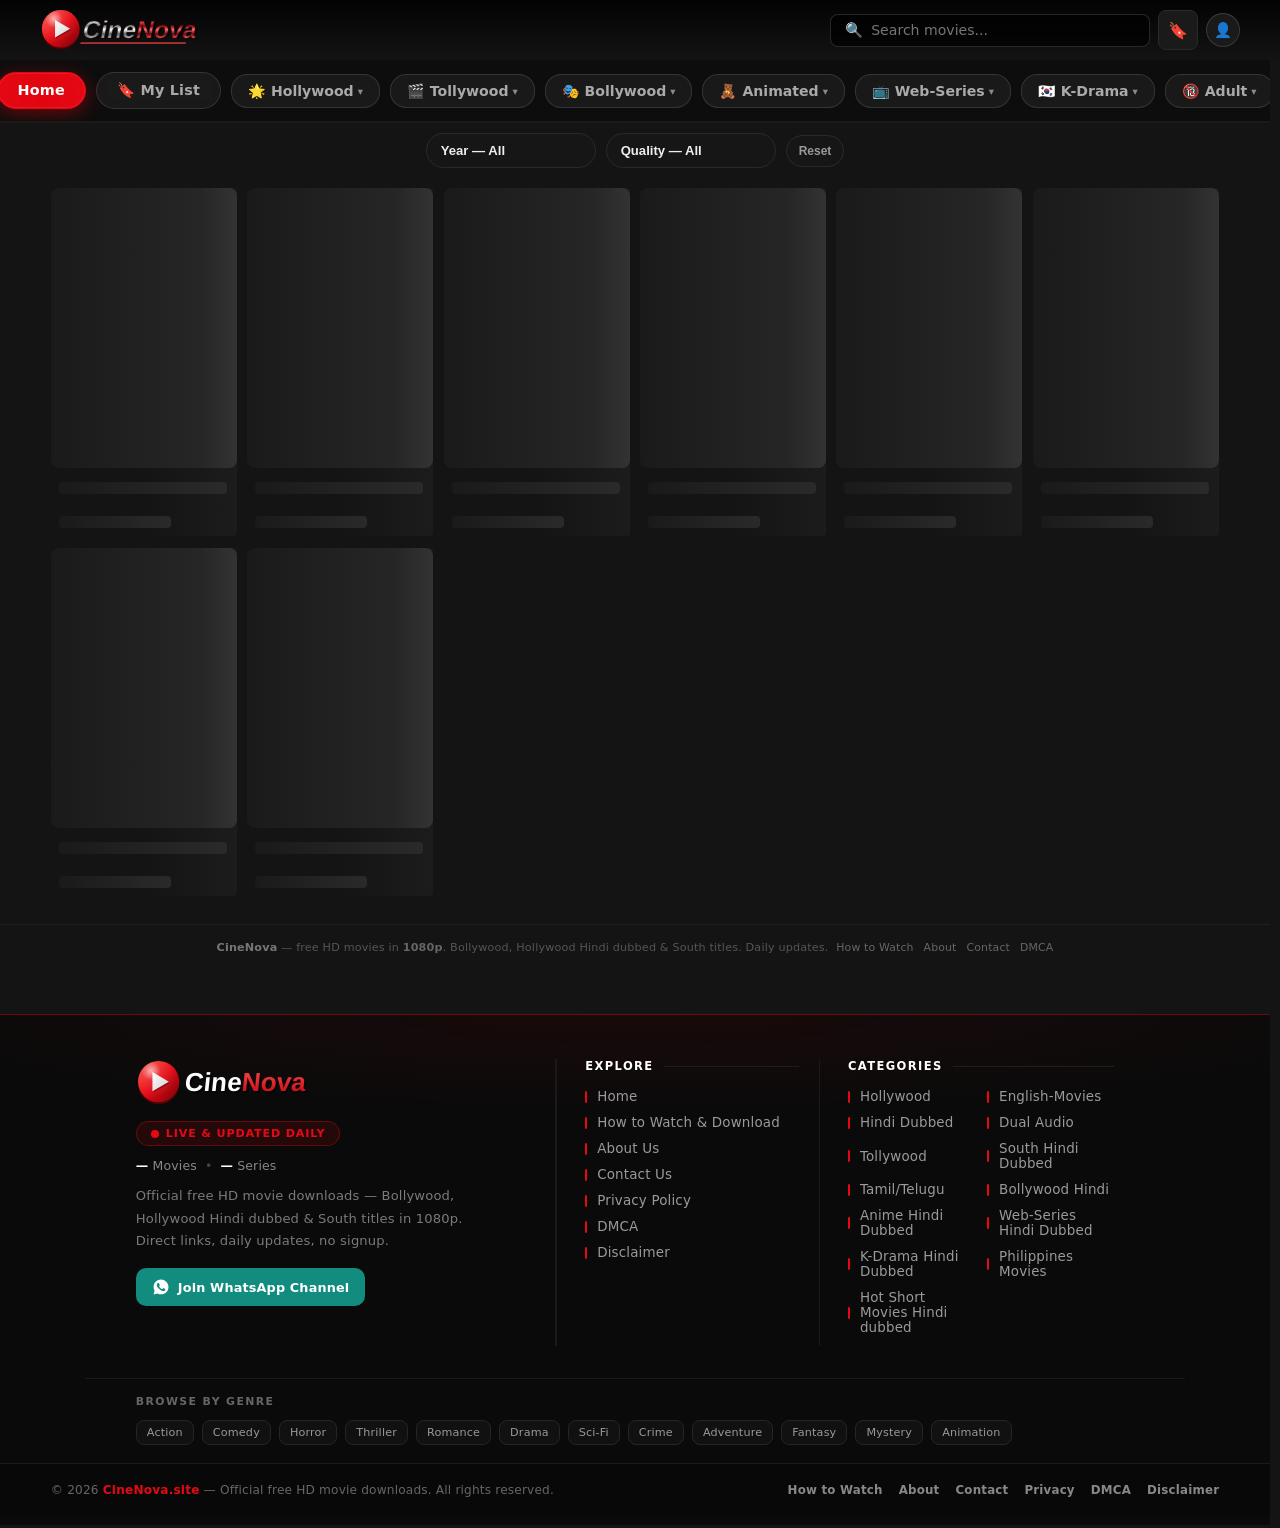
==== commit 28b32a87: "Remove duplicate meta tags and scripts from index.html" ====
--- a/index.html
+++ b/index.html
@@ -1,33 +1,16 @@
 <!DOCTYPE html>
  <html dir="ltr" lang="en"> <head>
-<meta name="robots" content="index, follow, max-image-preview:large"/>
 <meta name="googlebot" content="index, follow"/>
 <meta name="Googlebot-News" content="noindex"/>
-<meta name="robots" content="noai, noimageai"/>
 <meta name="referrer" content="strict-origin-when-cross-origin"/>
  <meta charset="utf-8"/> <meta content="c2a4897f698a83db" name="yandex-verification"/> <meta content="4c48bb387f1f64bb013d2168a05ee539" name="6a97888e-site-verification"/> <meta content="Official website CineNova.site – download latest Bollywood, Hollywood Hindi dubbed &amp; South movies free in 480p, 720p &amp; 1080p. Direct links, new releases daily, no signup." id="cv-meta-desc" name="description"/> <meta content="cinenova.site, free movie download, HD movies download, bollywood download, hollywood hindi dubbed, 480p, 720p, 1080p, web series download" id="cv-meta-keywords" name="keywords"/> <meta content="website" id="cv-og-type" property="og:type"/> <meta content="https://www.cinenova.site/" id="cv-og-url" property="og:url"/> <meta content="Free HD Movie Download 480p 720p 1080p | Bollywood Hollywood South | CineNova" id="cv-og-title" property="og:title"/> <meta content="Official website CineNova.site – download latest Bollywood, Hollywood Hindi dubbed &amp; South movies free in 480p, 720p &amp; 1080p. Direct links, new releases daily, no signup." id="cv-og-desc" property="og:description"/> <meta content="https://i.ibb.co/YFLDLSzS/cinenova-icon-512.png" id="cv-og-image" property="og:image"/> <meta content="512" property="og:image:width"/> <meta content="512" property="og:image:height"/> <meta content="https://i.ibb.co/YFLDLSzS/cinenova-icon-512.png" id="cv-tw-image" name="twitter:image"/> <meta content="summary_large_image" name="twitter:card"/> <meta content="Free HD Movie Download 480p 720p 1080p | Bollywood Hollywood South | CineNova" id="cv-tw-title" name="twitter:title"/> <meta content="Official website CineNova.site – free HD movie &amp; web series downloads. Direct links, no signup." id="cv-tw-desc" name="twitter:description"/> <meta content="width=device-width,initial-scale=1,viewport-fit=cover" name="viewport"/> <meta content="#0a0a0a" name="theme-color"/>
 
 
-<title>Free HD Movie Download 480p 720p 1080p | Bollywood Hollywood South | CineNova</title> <link href="data:image/svg+xml,%3Csvg xmlns='http://www.w3.org/2000/svg' viewBox='0 0 66 66'%3E%3Cdefs%3E%3ClinearGradient id='g' x1='0%25' y1='0%25' x2='100%25' y2='100%25'%3E%3Cstop offset='0%25' stop-color='%23ff4d40'/%3E%3Cstop offset='50%25' stop-color='%23e50914'/%3E%3Cstop offset='100%25' stop-color='%236e0309'/%3E%3C/linearGradient%3E%3C/defs%3E%3Ccircle cx='33' cy='36' r='30' fill='%234a0307'/%3E%3Ccircle cx='33' cy='33' r='30' fill='url(%23g)'/%3E%3Cpath d='M24 19 L24 47 L48 33 Z' fill='%23ffffff'/%3E%3C/svg%3E" rel="icon" type="image/svg+xml"/> <link href="https://i.ibb.co/2Y8SwSfn/cinenova-icon-192.png" rel="icon" type="image/png"/> <link href="https://i.ibb.co/YFLDLSzS/cinenova-icon-512.png" rel="apple-touch-icon"/> <link rel="manifest" href="/manifest.json"/> <meta name="mobile-web-app-capable" content="yes"/> <meta name="apple-mobile-web-app-capable" content="yes"/> <meta name="apple-mobile-web-app-status-bar-style" content="black-translucent"/> <meta name="apple-mobile-web-app-title" content="CineNova"/> <link href="https://www.cinenova.site/" id="cv-canonical" rel="canonical"/> <meta content="index, follow" id="cv-robots" name="robots"/> <meta content="index, follow" id="cv-googlebot" name="googlebot"/> <script id="cv-jsonld-movie" type="application/ld+json"></script> <script id="cv-jsonld-breadcrumb" type="application/ld+json"></script> <script async="async" src="https://www.googletagmanager.com/gtag/js?id=G-N67Y5B8T2Z"></script>  <link href="/sitemap.xml" rel="sitemap" type="application/xml"/> <script type="application/ld+json"> //<![CDATA[
-{
-  "@context": "https://schema.org",
-  "@type": "WebSite",
-  "name": "CineNova.site",
-  "description": "Official website CineNova.site – free HD movie downloads 480p 720p 1080p. Bollywood, Hollywood Hindi dubbed & South movies. Direct links, no signup.",
-  "url": "https://www.cinenova.site",
-  "potentialAction": {
-    "@type": "SearchAction",
-    "target": "https://www.cinenova.site/?q={search_term_string}",
-    "query-input": "required name=search_term_string"
-  }
-}
-//]]> </script> <link crossorigin="" href="https://fonts.gstatic.com" rel="preconnect"/> <link href="https://cinenova-8987c-default-rtdb.firebaseio.com" rel="dns-prefetch"/> <link href="https://www.gstatic.com" rel="dns-prefetch"/> <link crossorigin="" href="https://www.gstatic.com" rel="preconnect"/> <link crossorigin="" href="https://cinenova-8987c-default-rtdb.firebaseio.com" rel="preconnect"/> <link href="https://api.themoviedb.org" rel="dns-prefetch"/> <link href="https://image.tmdb.org" rel="dns-prefetch"/> <link crossorigin="" href="https://image.tmdb.org" rel="preconnect"/> <link href="https://wsrv.nl" rel="dns-prefetch"/> <link href="https://i.ibb.co" rel="dns-prefetch"/> <link crossorigin="" href="https://fonts.googleapis.com" rel="preconnect"/> <link as="style" href="https://cdn.plyr.io/3.7.8/plyr.css" onload="this.rel='stylesheet'" rel="preload"/> <noscript><link href="https://cdn.plyr.io/3.7.8/plyr.css" rel="stylesheet"/></noscript> <link as="style" href="https://fonts.googleapis.com/css2?family=Bebas+Neue&amp;family=Outfit:wght@400;700;800&amp;display=swap" onload="this.rel='stylesheet'" rel="preload"/> <noscript><link href="https://fonts.googleapis.com/css2?family=Bebas+Neue&amp;family=Outfit:wght@400;700;800&amp;display=swap" rel="stylesheet"/></noscript> 
+<title>Free HD Movie Download 480p 720p 1080p | Bollywood Hollywood South | CineNova</title> <link href="data:image/svg+xml,%3Csvg xmlns='http://www.w3.org/2000/svg' viewBox='0 0 66 66'%3E%3Cdefs%3E%3ClinearGradient id='g' x1='0%25' y1='0%25' x2='100%25' y2='100%25'%3E%3Cstop offset='0%25' stop-color='%23ff4d40'/%3E%3Cstop offset='50%25' stop-color='%23e50914'/%3E%3Cstop offset='100%25' stop-color='%236e0309'/%3E%3C/linearGradient%3E%3C/defs%3E%3Ccircle cx='33' cy='36' r='30' fill='%234a0307'/%3E%3Ccircle cx='33' cy='33' r='30' fill='url(%23g)'/%3E%3Cpath d='M24 19 L24 47 L48 33 Z' fill='%23ffffff'/%3E%3C/svg%3E" rel="icon" type="image/svg+xml"/> <link href="https://i.ibb.co/2Y8SwSfn/cinenova-icon-192.png" rel="icon" type="image/png"/> <link href="https://i.ibb.co/YFLDLSzS/cinenova-icon-512.png" rel="apple-touch-icon"/> <link rel="manifest" href="/manifest.json"/> <meta name="mobile-web-app-capable" content="yes"/> <meta name="apple-mobile-web-app-capable" content="yes"/> <meta name="apple-mobile-web-app-status-bar-style" content="black-translucent"/> <meta name="apple-mobile-web-app-title" content="CineNova"/> <link href="https://www.cinenova.site/" id="cv-canonical" rel="canonical"/> <meta content="index, follow, max-image-preview:large" id="cv-robots" name="robots"/> <meta content="index, follow" id="cv-googlebot" name="googlebot"/> <script id="cv-jsonld-movie" type="application/ld+json"></script> <script id="cv-jsonld-breadcrumb" type="application/ld+json"></script> <script async="async" src="https://www.googletagmanager.com/gtag/js?id=G-N67Y5B8T2Z"></script>  <link href="/sitemap.xml" rel="sitemap" type="application/xml"/>  <link crossorigin="" href="https://fonts.gstatic.com" rel="preconnect"/> <link href="https://cinenova-8987c-default-rtdb.firebaseio.com" rel="dns-prefetch"/> <link href="https://www.gstatic.com" rel="dns-prefetch"/> <link crossorigin="" href="https://www.gstatic.com" rel="preconnect"/> <link crossorigin="" href="https://cinenova-8987c-default-rtdb.firebaseio.com" rel="preconnect"/> <link href="https://api.themoviedb.org" rel="dns-prefetch"/> <link href="https://image.tmdb.org" rel="dns-prefetch"/> <link crossorigin="" href="https://image.tmdb.org" rel="preconnect"/> <link href="https://wsrv.nl" rel="dns-prefetch"/> <link href="https://i.ibb.co" rel="dns-prefetch"/> <link crossorigin="" href="https://fonts.googleapis.com" rel="preconnect"/> <link as="style" href="https://cdn.plyr.io/3.7.8/plyr.css" onload="this.rel='stylesheet'" rel="preload"/> <noscript><link href="https://cdn.plyr.io/3.7.8/plyr.css" rel="stylesheet"/></noscript> <link as="style" href="https://fonts.googleapis.com/css2?family=Bebas+Neue&amp;family=Outfit:wght@400;700;800&amp;display=swap" onload="this.rel='stylesheet'" rel="preload"/> <noscript><link href="https://fonts.googleapis.com/css2?family=Bebas+Neue&amp;family=Outfit:wght@400;700;800&amp;display=swap" rel="stylesheet"/></noscript> 
 
 
 <link href="/css/critical.css" rel="stylesheet"/><link href="/css/main.css" rel="stylesheet"/><link href="/css/theme-advance.css" rel="stylesheet" media="print" onload="this.media='all'"/><script type="application/ld+json" id="cv-jsonld-website"></script>
 <script type="application/ld+json" id="cv-jsonld-faq"></script>
-<script type="application/ld+json" id="cv-jsonld-movie"></script>
-<script type="application/ld+json" id="cv-jsonld-breadcrumb"></script>
 
 <script type="application/ld+json">
 {
--- a/css/critical.css
+++ b/css/critical.css
@@ -1,3 +1,4 @@
+html{scroll-behavior:auto!important}
 /* === cv-critical-boot + CWV mobile fix === */
 html,body{background:#141414!important;color:#e5e5e5!important;margin:0;padding:0;}
 #cv-cats,.cv-pill,#cv-years,.cv-year-pill,#cv-nav{
@@ -53,4 +54,11 @@
 
 /* font swap already on google fonts link */
 body.cv-booting #cv-grid .cv-skel{opacity:1}
-body.cv-ready .cv-skel{display:none}
+body.cv-ready #cv-grid:has(.cv-card) .cv-skel{display:none}
+body.cv-ready #cv-grid:not(:has(.cv-card)) .cv-skel{display:flex}
+
+#cv-grid{min-height:min(70vh,560px)}
+body.cv-ready #cv-grid:has(.cv-card){min-height:0}
+body.cv-ready #cv-grid:not(:has(.cv-card)){min-height:min(70vh,560px)}
+
+#cv-home-cta-wrap{padding:12px 14px}
--- a/css/main.css
+++ b/css/main.css
@@ -1,5 +1,5 @@
 /* === style === */
-*{margin:0;padding:0;box-sizing:border-box;-webkit-tap-highlight-color:transparent}img{image-rendering:auto}:root{--red:#e50914;--red-hover:#f40612;--red-glow:rgba(229,9,20,0.3);--red-dim:rgba(229,9,20,0.1);--dark:#141414;--dark2:#181818;--card:#1f1f1f;--card2:#2a2a2a;--card3:#333;--border:#2a2a2a;--border2:#3a3a3a;--text:#e5e5e5;--text2:#b3b3b3;--grey:#757575;--nav-h:68px;--gold:#f5c518;--blue:#0071eb;--green:#46d369;--radius:4px;--radius-sm:4px;--shadow:0 4px 24px rgba(0,0,0,0.6);--shadow-red:0 4px 24px rgba(229,9,20,0.35)}html{overflow-x:hidden;width:100%;scroll-behavior:smooth}@media (prefers-reduced-motion:reduce){html{scroll-behavior:auto}}body{background:#141414;color:var(--text);font-family:'Netflix Sans',Outfit,'Helvetica Neue',Helvetica,Arial,sans-serif;min-height:100vh;overflow-x:hidden;width:100%;max-width:100vw;-webkit-font-smoothing:antialiased}a{text-decoration:none;color:inherit}::-webkit-scrollbar{width:5px;height:5px}::-webkit-scrollbar-track{background:var(--dark)}::-webkit-scrollbar-thumb{background:var(--border2);border-radius:10px}::-webkit-scrollbar-thumb:hover{background:var(--red)}*{scrollbar-width:thin;scrollbar-color:var(--border2) var(--dark)}@media(prefers-reduced-motion:reduce){*,::after,::before{animation-duration:0s!important;animation-iteration-count:1!important;transition-duration:0s!important}}body{text-rendering:optimizeSpeed}.cv-btn,.cv-card,.cv-pill,a,button{touch-action:manipulation;-webkit-tap-highlight-color:transparent}@media(max-width:480px){#cv-modal-box{backdrop-filter:none!important;-webkit-backdrop-filter:none!important}#cv-trending-track,#cv-ts-track,.cv-trailers-track,.tmdb-track{transform:translateZ(0);backface-visibility:hidden}.cv-card{animation-duration:.2s!important}.cv-card:hover{transform:none;box-shadow:none;border-color:rgba(255,255,255,.04)}#cv-cats{backdrop-filter:blur(6px);-webkit-backdrop-filter:blur(6px)}#cv-bottom-nav{backdrop-filter:blur(10px)!important;-webkit-backdrop-filter:blur(10px)!important}#cv-trending-track,#cv-ts-track,#cv-upcoming-track,.cv-trailers-track,.tmdb-track{will-change:auto!important}.cv-tr-play{animation:none!important}.cv-trailers-live{animation:none!important}}@media(hover:none){.cv-card:active{transform:scale(.97);transition:transform .1s ease;border-color:rgba(229,9,20,.3)}}::selection{background:rgba(229,9,20,.3);color:#fff}#comment-holder,.blog-pager,.blog-posts,.comment-link,.comments,.date-header,.date-outer,.entry-content,.entry-header,.feed-links,.header-outer,.navbar,.post-author,.post-body,.post-footer,.post-header,.post-labels,.post-outer,.post-timestamp,.status-msg-wrap{display:none!important}#cv-nav{position:fixed;top:0;left:0;right:0;width:100%;height:var(--nav-h);background:linear-gradient(180deg,rgba(0,0,0,.85) 0,transparent 100%);display:flex;align-items:center;justify-content:space-between;padding:0 4%;z-index:1000;box-sizing:border-box;transition:background .3s ease,box-shadow .3s ease}#cv-nav.scrolled{background:rgba(10,10,10,.96);backdrop-filter:blur(8px);-webkit-backdrop-filter:blur(8px);box-shadow:0 1px 0 rgba(255,255,255,.05),0 4px 20px rgba(0,0,0,.6)}#cv-nav::after{display:none}#cv-logo{display:flex;align-items:center;gap:10px;text-decoration:none;flex-shrink:0}#cv-logo span{font-family:'Arial Black',Impact,Arial,sans-serif;font-size:1.7rem;letter-spacing:3px;font-weight:900;color:#e50914;text-shadow:none}#cv-search-wrap{display:flex;align-items:center;gap:8px;background:rgba(0,0,0,.7);border:1px solid #e5e5e5;border-radius:4px;padding:7px 14px;width:220px;max-width:calc(100vw - 260px);min-width:80px;flex-shrink:1;transition:all .2s ease}#cv-search-wrap:focus-within{background:rgba(20,20,20,.95);border-color:#fff}#cv-search-wrap input{background:0 0;border:none;outline:0;color:#e5e5e5;font-size:.88rem;width:100%;min-width:0;font-family:inherit}#cv-search-wrap input::placeholder{color:rgba(255,255,255,.45)}#cv-search-btn{display:none;align-items:center;justify-content:center;width:40px;height:40px;background:#1a1a1a;border:1px solid #2a2a2a;border-radius:8px;cursor:pointer;flex-shrink:0;font-size:1rem}#cv-search-overlay{display:none;position:fixed;top:var(--nav-h);left:0;right:0;background:rgba(10,10,10,.98);padding:12px 16px;z-index:999;border-bottom:1px solid #2a2a2a}#cv-search-overlay.open{display:block}#cv-search-overlay-wrap{display:flex;align-items:center;gap:10px;background:#1a1a1a;border:1px solid #2a2a2a;border-radius:10px;padding:10px 14px}#cv-search-overlay-wrap input{background:0 0;border:none;outline:0;color:#fff;font-size:1rem;width:100%;min-width:0}#cv-search-overlay-wrap input::placeholder{color:#7d7d7d}#cv-search-overlay-close{color:#888;cursor:pointer;font-size:.9rem;flex-shrink:0;white-space:nowrap}#cv-search-clear,#cv-search-mobile-clear{align-items:center;justify-content:center}@media(max-width:600px){#cv-search-wrap{display:none!important}#cv-search-btn{display:flex}}#cv-cats{margin-top:var(--nav-h);padding:10px 4%;display:flex;gap:6px;overflow-x:auto;overflow-y:hidden;background:rgba(20,20,20,.95);border-bottom:1px solid rgba(255,255,255,.05);scrollbar-width:none;position:sticky;top:var(--nav-h);z-index:900;width:100%;box-sizing:border-box;overscroll-behavior-x:contain;-webkit-overflow-scrolling:touch;backdrop-filter:blur(10px);-webkit-backdrop-filter:blur(10px)}#cv-cats::-webkit-scrollbar{display:none}.cv-pill{padding:7px 18px;border-radius:20px;font-size:.82rem;font-weight:600;cursor:pointer;white-space:nowrap;border:1px solid rgba(255,255,255,.12);background:rgba(255,255,255,.05);color:#aaa;transition:all .2s ease;flex-shrink:0;letter-spacing:.3px}.cv-pill:hover{background:rgba(255,255,255,.12);color:#fff;border-color:rgba(255,255,255,.3)}.cv-pill.active{background:#e50914;color:#fff;border-color:#e50914;font-weight:700;box-shadow:0 2px 12px rgba(229,9,20,.4)}.cv-pill-adult{margin-left:4px;background:rgba(255,255,255,.03);border:1px solid rgba(255,255,255,.1);color:#777}.cv-pill-adult:hover{background:rgba(255,255,255,.08);color:#999;border-color:rgba(255,255,255,.18)}.cv-pill-adult.active{background:linear-gradient(135deg,#3a0a0a,#1a0505);color:#ff6b6b;border-color:rgba(255,107,107,.4);box-shadow:0 2px 12px rgba(255,0,0,.15)}#cv-ns-hero{position:relative;width:100%;box-sizing:border-box;padding:64px 4% 50px;min-height:440px;display:flex;align-items:center;justify-content:center;background:radial-gradient(ellipse 1000px 550px at 50% 0,rgba(229,9,20,.1) 0,transparent 62%),linear-gradient(180deg,#0a0a0a 0,#111 70%,#141414 100%);overflow:hidden}#cv-ns-hero-title{position:absolute;top:20px;left:4%;z-index:3;font-size:1.15rem;font-weight:800;color:#fff;letter-spacing:.2px}#cv-ns-hero::before{content:'';position:absolute;inset:0;pointer-events:none;background-image:linear-gradient(rgba(255,255,255,.025) 1px,transparent 1px),linear-gradient(90deg,rgba(255,255,255,.025) 1px,transparent 1px);background-size:42px 42px;mask-image:radial-gradient(ellipse 800px 450px at 50% 30%,#000 0%,transparent 75%);-webkit-mask-image:radial-gradient(ellipse 800px 450px at 50% 30%,#000 0%,transparent 75%)}#cv-ns-stack{position:relative;z-index:2;width:280px;height:400px}.cv-ns-poster{display:block;color:inherit;text-decoration:none;position:absolute;top:0;left:0;width:100%;height:100%;border-radius:16px;overflow:hidden;background:#1a1a1a;box-shadow:0 24px 55px rgba(0,0,0,.6);border:1px solid rgba(255,255,255,.08);transition:transform .6s cubic-bezier(.25,.46,.45,.94),opacity .6s ease,filter .6s ease;cursor:pointer}.cv-ns-poster img{width:100%;height:100%;object-fit:cover;display:block}.cv-ns-poster.cv-ns-p0{transform:rotate(-10deg) translate(-78px,14px) scale(.88);opacity:.7;filter:brightness(.6);z-index:1}.cv-ns-poster.cv-ns-p1{transform:rotate(9deg) translate(72px,20px) scale(.88);opacity:.7;filter:brightness(.6);z-index:1}.cv-ns-poster.cv-ns-p2{transform:rotate(0) translate(0,-10px) scale(1);opacity:1;filter:brightness(1);z-index:2}.cv-ns-poster.cv-ns-p2::after{content:'';position:absolute;inset:0;background:linear-gradient(to top,rgba(0,0,0,.92) 0,rgba(0,0,0,.15) 45%,transparent 65%)}.cv-ns-p2-cap{position:absolute;left:0;right:0;bottom:0;padding:14px 14px 16px;z-index:3;font-size:.76rem;font-weight:800;line-height:1.35;color:#fff;text-shadow:0 2px 10px rgba(0,0,0,.8)}.cv-ns-poster.cv-ns-fading{opacity:0!important;transform:scale(.94)!important}.cv-ns-skel{position:absolute;inset:0;border-radius:16px;background:linear-gradient(90deg,#1a1a1a 25%,#242424 37%,#1a1a1a 63%);background-size:400% 100%;animation:cv-skel-shine 1.4s ease infinite}@keyframes cv-skel-shine{0%{background-position:100% 0}100%{background-position:-100% 0}}@media(max-width:900px){#cv-ns-hero{padding:56px 20px 40px;min-height:400px}#cv-ns-hero-title{font-size:1rem;top:18px;left:20px}#cv-ns-stack{width:230px;height:330px}.cv-ns-poster.cv-ns-p0{transform:rotate(-9deg) translate(-62px,12px) scale(.88)}.cv-ns-poster.cv-ns-p1{transform:rotate(8deg) translate(58px,16px) scale(.88)}}@media(max-width:480px){#cv-ns-hero{min-height:340px}#cv-ns-stack{width:190px;height:270px}.cv-ns-poster.cv-ns-p0{transform:rotate(-8deg) translate(-48px,8px) scale(.88)}.cv-ns-poster.cv-ns-p1{transform:rotate(7deg) translate(44px,12px) scale(.88)}.cv-ns-p2-cap{font-size:.68rem;padding:10px 10px 12px}}#cv-upcoming-wrap{position:absolute;inset:0;z-index:5;background:#000;overflow:hidden}#cv-upcoming-hero{position:relative;width:100%;height:100%;overflow:hidden;background:#000}#cv-upcoming-track{display:flex;height:100%;transition:transform .55s cubic-bezier(.25,.46,.45,.94);will-change:transform;transform:translateZ(0)}.cv-uh-slide{flex-shrink:0;width:100%;height:100%;position:relative;overflow:hidden;cursor:pointer}@media(max-width:600px){.cv-uh-slide{height:100%}}.cv-uh-bg{width:100%;height:100%;object-fit:cover;display:block;transition:transform 6s ease;transform:scale(1.08)}.cv-uh-slide.active .cv-uh-bg{transform:scale(1)}.cv-uh-overlay{position:absolute;inset:0;background:linear-gradient(to right,rgba(0,0,0,.85) 0,rgba(0,0,0,.4) 50%,rgba(0,0,0,0) 100%),linear-gradient(to top,rgba(0,0,0,.98) 0,rgba(0,0,0,.6) 35%,rgba(0,0,0,.1) 70%,rgba(0,0,0,0) 100%);pointer-events:none}.cv-uh-slide::after{content:'';position:absolute;bottom:0;left:0;right:0;height:3px;background:linear-gradient(to right,#e50914,#ff6b35,#e50914);background-size:200% 100%;animation:cv-shimmer-bar 2s linear infinite;z-index:4}@keyframes cv-shimmer-bar{0%{background-position:200% 0}100%{background-position:-200% 0}}@media(max-width:600px){.cv-uh-slide::after{animation:none!important;background:var(--red);opacity:.7}}.cv-uh-info{position:absolute;bottom:30px;left:0;right:0;padding:0 20px 0;z-index:3}.cv-uh-badge{display:inline-flex;align-items:center;gap:6px;background:rgba(229,9,20,.15);border:1px solid rgba(229,9,20,.6);color:#ff4d4d;font-size:.6rem;font-weight:800;letter-spacing:1.2px;text-transform:uppercase;padding:4px 10px;border-radius:20px;margin-bottom:10px;backdrop-filter:blur(6px);-webkit-backdrop-filter:blur(6px)}.cv-uh-badge::before{content:'';width:6px;height:6px;border-radius:50%;background:#e50914;box-shadow:0 0 6px #e50914;animation:cv-pulse-dot 1.5s ease-in-out infinite}@keyframes cv-pulse-dot{0%,100%{opacity:1;transform:scale(1)}50%{opacity:.5;transform:scale(.7)}}.cv-uh-title{font-size:1.55rem;font-weight:900;color:#fff;line-height:1.15;margin-bottom:8px;text-shadow:0 2px 20px rgba(0,0,0,.9),0 4px 40px rgba(0,0,0,.7);display:-webkit-box;-webkit-line-clamp:2;-webkit-box-orient:vertical;overflow:hidden;letter-spacing:-.3px}@media(max-width:500px){.cv-uh-title{font-size:1.2rem}}@media(min-width:900px){.cv-uh-title{font-size:2rem}}.cv-uh-meta{display:flex;align-items:center;gap:6px;flex-wrap:wrap;font-size:.75rem;color:rgba(255,255,255,.7);margin-bottom:14px}.cv-uh-meta-sep{opacity:.35;font-size:.6rem}.cv-uh-rating{color:#f5c518;font-weight:800;display:inline-flex;align-items:center;gap:3px}.cv-uh-btns{display:flex;gap:10px;align-items:center}.cv-uh-play{display:inline-flex;align-items:center;gap:8px;background:linear-gradient(135deg,#e50914,#ff2d2d);color:#fff;border:none;padding:10px 22px;border-radius:10px;font-size:.85rem;font-weight:800;cursor:pointer;transition:all .2s;letter-spacing:.3px;box-shadow:0 4px 20px rgba(229,9,20,.45)}.cv-uh-play:hover{background:linear-gradient(135deg,#ff2d2d,#e50914);transform:translateY(-1px);box-shadow:0 6px 25px rgba(229,9,20,.6)}.cv-uh-play:active{transform:translateY(0)}.cv-uh-play svg{width:14px;height:14px;fill:#fff}#cv-upcoming-dots{display:none}.cv-uh-dot{width:5px;height:5px;border-radius:50%;background:rgba(255,255,255,.25);cursor:pointer;transition:all .3s;border:none;padding:0}.cv-uh-dot.active{background:#e50914;width:22px;border-radius:3px;box-shadow:0 0 8px rgba(229,9,20,.6)}.cv-uh-arrow{position:absolute;top:50%;transform:translateY(-50%);background:rgba(0,0,0,.4);border:1px solid rgba(255,255,255,.15);color:#fff;border-radius:50%;width:36px;height:36px;display:flex;align-items:center;justify-content:center;cursor:pointer;z-index:5;font-size:1rem;transition:all .2s;backdrop-filter:blur(8px);-webkit-backdrop-filter:blur(8px)}.cv-uh-arrow:hover{background:rgba(229,9,20,.8);border-color:rgba(229,9,20,.5);transform:translateY(-50%) scale(1.1)}#cv-uh-prev{left:12px}#cv-uh-next{right:12px}@media(max-width:500px){.cv-uh-arrow{display:none}}#cv-upcoming-header{display:flex;align-items:center;justify-content:space-between;padding:14px 16px 6px}.cv-upcoming-label{display:flex;align-items:center;gap:8px}.cv-upcoming-label-icon{font-size:1rem}.cv-upcoming-label-title{font-size:1rem;font-weight:800;color:#e5e5e5}.cv-upcoming-label-sub{font-size:.68rem;color:#7d7d7d;margin-top:1px}.cv-uh-skel{width:100%;height:100%;background:linear-gradient(90deg,#111 25%,#1a1a1a 50%,#111 75%);background-size:200% 100%;animation:shimmer 1.5s infinite}@media(max-width:600px){.cv-uh-skel{height:100%}}#tmdb-slider-wrap{background:#0d0d0d;padding:0 0 14px;border-bottom:1px solid #1a1a1a;overflow:hidden}.tmdb-section{padding:14px 0 8px 16px;content-visibility:auto;contain-intrinsic-size:0 350px}.tmdb-section-header{display:flex;align-items:center;gap:8px;padding-right:16px;margin-bottom:10px}.tmdb-section-title{font-size:1.1rem;font-weight:700;color:#e5e5e5;letter-spacing:0;text-transform:none;font-family:inherit}.tmdb-section-badge{display:none}.tmdb-track-wrap{overflow:hidden;touch-action:pan-y}.tmdb-track{display:flex;gap:10px;transition:transform .35s cubic-bezier(.25,.46,.45,.94);will-change:transform;transform:translateZ(0)}.tmdb-skel{flex-shrink:0;width:120px;border-radius:10px;overflow:hidden;border:1px solid #1e1e1e}.tmdb-skel-img{width:100%;aspect-ratio:2/3;background:linear-gradient(90deg,#1a1a1a 25%,#222 50%,#1a1a1a 75%);background-size:200% 100%;animation:shimmer 1.5s infinite;contain:paint}.tmdb-skel-bar{height:10px;background:#1a1a1a;margin:6px 7px;border-radius:3px;animation:shimmer 1.5s infinite}@media(max-width:500px){.tmdb-skel{width:105px}}@media(min-width:700px){.tmdb-skel{width:140px}}#cv-trailers-wrap{background:linear-gradient(180deg,#0d0d0d 0,#0a0a0a 100%);padding:0 0 18px;border-bottom:1px solid #1a1a1a;overflow:hidden;position:relative;content-visibility:auto;contain-intrinsic-size:0 400px}#cv-trailers-wrap::before{content:'';position:absolute;inset:0;background:url("data:image/svg+xml,%3Csvg xmlns='http://www.w3.org/2000/svg' width='4' height='4'%3E%3Crect width='1' height='1' fill='%23ffffff08'/%3E%3C/svg%3E");pointer-events:none;z-index:0}.cv-trailers-header{display:flex;align-items:center;justify-content:space-between;padding:16px 16px 12px;position:relative;z-index:1}.cv-trailers-header-left{display:flex;align-items:center;gap:10px}.cv-trailers-icon{width:32px;height:32px;border-radius:8px;background:linear-gradient(135deg,#e50914,#b00710);display:flex;align-items:center;justify-content:center;font-size:1rem;box-shadow:0 2px 12px rgba(229,9,20,.4);flex-shrink:0}.cv-trailers-title{font-size:.88rem;font-weight:800;color:#fff;letter-spacing:.5px;text-transform:uppercase}.cv-trailers-sub{font-size:.68rem;color:#7d7d7d;margin-top:1px}.cv-trailers-live{background:linear-gradient(135deg,#e50914,#c0000f);color:#fff;font-size:.58rem;font-weight:800;padding:3px 8px;border-radius:20px;letter-spacing:1px;box-shadow:0 0 10px rgba(229,9,20,.5);animation:cv-pulse-live 2s infinite}@keyframes cv-pulse-live{0%,100%{box-shadow:0 0 8px rgba(229,9,20,.5)}50%{box-shadow:0 0 18px rgba(229,9,20,.9)}}.cv-trailers-count{font-size:.68rem;color:#6b6b6b;font-weight:600}.cv-trailers-track-wrap{overflow:hidden;padding-left:16px;position:relative;z-index:1;touch-action:pan-y}.cv-trailers-track{display:flex;gap:12px;transition:transform .35s cubic-bezier(.25,.46,.45,.94);will-change:transform;transform:translateZ(0)}.cv-tr-card{flex-shrink:0;width:120px;border-radius:10px;overflow:hidden;cursor:pointer;position:relative;border:1px solid #1e1e1e;background:var(--card);transition:transform .2s,box-shadow .2s,border-color .2s}.cv-tr-card:active{transform:scale(.95);box-shadow:0 2px 20px rgba(229,9,20,.4);border-color:var(--red)}@media(max-width:500px){.cv-tr-card{width:105px}}@media(min-width:700px){.cv-tr-card{width:140px}}.cv-tr-thumb-wrap{position:relative;width:100%;aspect-ratio:2/3;overflow:hidden;background:#1a1a1a}.cv-tr-thumb{width:100%;height:100%;object-fit:cover;display:block;transition:transform .3s}.cv-tr-card:active .cv-tr-thumb{transform:scale(1.05)}.cv-tr-overlay{position:absolute;inset:0;background:linear-gradient(0deg,rgba(0,0,0,.75) 0,transparent 50%)}.cv-tr-play{position:absolute;top:50%;left:50%;transform:translate(-50%,-50%);width:32px;height:32px;border-radius:50%;background:rgba(229,9,20,.92);display:flex;align-items:center;justify-content:center;box-shadow:0 0 0 5px rgba(229,9,20,.2),0 2px 14px rgba(229,9,20,.6);animation:cv-play-pulse 4s infinite}@keyframes cv-play-pulse{0%,100%{box-shadow:0 0 0 4px rgba(229,9,20,.2),0 2px 12px rgba(229,9,20,.5)}50%{box-shadow:0 0 0 7px rgba(229,9,20,.06),0 2px 16px rgba(229,9,20,.7)}}.cv-tr-card:active .cv-tr-play{transform:translate(-50%,-50%) scale(.85)}.cv-tr-play svg{width:12px;height:12px;margin-left:2px}.cv-tr-badge{position:absolute;top:5px;left:5px;background:var(--red);color:#fff;font-size:.5rem;font-weight:800;padding:2px 5px;border-radius:3px;letter-spacing:.5px}.cv-tr-lang{position:absolute;top:5px;right:5px;background:rgba(0,0,0,.8);color:#fff;font-size:.5rem;font-weight:700;padding:2px 5px;border-radius:3px}.cv-tr-rating{position:absolute;bottom:5px;right:5px;background:rgba(0,0,0,.85);color:#f5c518;font-size:.58rem;font-weight:700;padding:1px 5px;border-radius:3px}.cv-tr-info{padding:6px 8px 7px}.cv-tr-name{font-size:.72rem;font-weight:700;color:#fff;white-space:nowrap;overflow:hidden;text-overflow:ellipsis;line-height:1.3}.cv-tr-meta{display:flex;align-items:center;gap:4px;margin-top:2px}.cv-tr-year{font-size:.65rem;color:var(--grey)}.cv-tr-dot{font-size:.45rem;color:#6b6b6b}.cv-tr-hd{font-size:.52rem;font-weight:800;color:#1a8cff;border:1px solid rgba(26,140,255,.3);padding:1px 4px;border-radius:3px}.cv-tr-dots{display:flex;gap:5px;justify-content:center;margin-top:10px;padding-right:16px;position:relative;z-index:1}.cv-tr-dot-el{width:6px;height:6px;border-radius:50%;background:#2a2a2a;transition:all .3s;cursor:pointer}.cv-tr-dot-el.active{background:var(--red);width:18px;border-radius:3px}.cv-tr-skel{flex-shrink:0;width:120px;border-radius:10px;overflow:hidden;border:1px solid #1e1e1e}.cv-tr-skel-img{width:100%;aspect-ratio:2/3;background:linear-gradient(90deg,#1a1a1a 25%,#222 50%,#1a1a1a 75%);background-size:200% 100%;animation:shimmer 1.5s infinite;contain:paint}.cv-tr-skel-bar{height:10px;background:#1a1a1a;margin:6px 8px 4px;border-radius:3px;animation:shimmer 1.5s infinite}.cv-tr-skel-bar.short{width:50%;margin-top:0}@media(max-width:500px){.cv-tr-skel{width:105px}}@media(min-width:700px){.cv-tr-skel{width:140px}}
+*{margin:0;padding:0;box-sizing:border-box;-webkit-tap-highlight-color:transparent}img{image-rendering:auto}:root{--red:#e50914;--red-hover:#f40612;--red-glow:rgba(229,9,20,0.3);--red-dim:rgba(229,9,20,0.1);--dark:#141414;--dark2:#181818;--card:#1f1f1f;--card2:#2a2a2a;--card3:#333;--border:#2a2a2a;--border2:#3a3a3a;--text:#e5e5e5;--text2:#b3b3b3;--grey:#757575;--nav-h:68px;--gold:#f5c518;--blue:#0071eb;--green:#46d369;--radius:4px;--radius-sm:4px;--shadow:0 4px 24px rgba(0,0,0,0.6);--shadow-red:0 4px 24px rgba(229,9,20,0.35)}html{overflow-x:hidden;width:100%;scroll-behavior:auto}@media (prefers-reduced-motion:reduce){html{scroll-behavior:auto}}body{background:#141414;color:var(--text);font-family:'Netflix Sans',Outfit,'Helvetica Neue',Helvetica,Arial,sans-serif;min-height:100vh;overflow-x:hidden;width:100%;max-width:100vw;-webkit-font-smoothing:antialiased}a{text-decoration:none;color:inherit}::-webkit-scrollbar{width:5px;height:5px}::-webkit-scrollbar-track{background:var(--dark)}::-webkit-scrollbar-thumb{background:var(--border2);border-radius:10px}::-webkit-scrollbar-thumb:hover{background:var(--red)}*{scrollbar-width:thin;scrollbar-color:var(--border2) var(--dark)}@media(prefers-reduced-motion:reduce){*,::after,::before{animation-duration:0s!important;animation-iteration-count:1!important;transition-duration:0s!important}}body{text-rendering:optimizeSpeed}.cv-btn,.cv-card,.cv-pill,a,button{touch-action:manipulation;-webkit-tap-highlight-color:transparent}@media(max-width:480px){#cv-modal-box{backdrop-filter:none!important;-webkit-backdrop-filter:none!important}#cv-trending-track,#cv-ts-track,.cv-trailers-track,.tmdb-track{transform:translateZ(0);backface-visibility:hidden}.cv-card{animation-duration:.2s!important}.cv-card:hover{transform:none;box-shadow:none;border-color:rgba(255,255,255,.04)}#cv-cats{backdrop-filter:blur(6px);-webkit-backdrop-filter:blur(6px)}#cv-bottom-nav{backdrop-filter:blur(10px)!important;-webkit-backdrop-filter:blur(10px)!important}#cv-trending-track,#cv-ts-track,#cv-upcoming-track,.cv-trailers-track,.tmdb-track{will-change:auto!important}.cv-tr-play{animation:none!important}.cv-trailers-live{animation:none!important}}@media(hover:none){.cv-card:active{transform:scale(.97);transition:transform .1s ease;border-color:rgba(229,9,20,.3)}}::selection{background:rgba(229,9,20,.3);color:#fff}#comment-holder,.blog-pager,.blog-posts,.comment-link,.comments,.date-header,.date-outer,.entry-content,.entry-header,.feed-links,.header-outer,.navbar,.post-author,.post-body,.post-footer,.post-header,.post-labels,.post-outer,.post-timestamp,.status-msg-wrap{display:none!important}#cv-nav{position:fixed;top:0;left:0;right:0;width:100%;height:var(--nav-h);background:linear-gradient(180deg,rgba(0,0,0,.85) 0,transparent 100%);display:flex;align-items:center;justify-content:space-between;padding:0 4%;z-index:1000;box-sizing:border-box;transition:background .3s ease,box-shadow .3s ease}#cv-nav.scrolled{background:rgba(10,10,10,.96);backdrop-filter:blur(8px);-webkit-backdrop-filter:blur(8px);box-shadow:0 1px 0 rgba(255,255,255,.05),0 4px 20px rgba(0,0,0,.6)}#cv-nav::after{display:none}#cv-logo{display:flex;align-items:center;gap:10px;text-decoration:none;flex-shrink:0}#cv-logo span{font-family:'Arial Black',Impact,Arial,sans-serif;font-size:1.7rem;letter-spacing:3px;font-weight:900;color:#e50914;text-shadow:none}#cv-search-wrap{display:flex;align-items:center;gap:8px;background:rgba(0,0,0,.7);border:1px solid #e5e5e5;border-radius:4px;padding:7px 14px;width:220px;max-width:calc(100vw - 260px);min-width:80px;flex-shrink:1;transition:all .2s ease}#cv-search-wrap:focus-within{background:rgba(20,20,20,.95);border-color:#fff}#cv-search-wrap input{background:0 0;border:none;outline:0;color:#e5e5e5;font-size:.88rem;width:100%;min-width:0;font-family:inherit}#cv-search-wrap input::placeholder{color:rgba(255,255,255,.45)}#cv-search-btn{display:none;align-items:center;justify-content:center;width:40px;height:40px;background:#1a1a1a;border:1px solid #2a2a2a;border-radius:8px;cursor:pointer;flex-shrink:0;font-size:1rem}#cv-search-overlay{display:none;position:fixed;top:var(--nav-h);left:0;right:0;background:rgba(10,10,10,.98);padding:12px 16px;z-index:999;border-bottom:1px solid #2a2a2a}#cv-search-overlay.open{display:block}#cv-search-overlay-wrap{display:flex;align-items:center;gap:10px;background:#1a1a1a;border:1px solid #2a2a2a;border-radius:10px;padding:10px 14px}#cv-search-overlay-wrap input{background:0 0;border:none;outline:0;color:#fff;font-size:1rem;width:100%;min-width:0}#cv-search-overlay-wrap input::placeholder{color:#7d7d7d}#cv-search-overlay-close{color:#888;cursor:pointer;font-size:.9rem;flex-shrink:0;white-space:nowrap}#cv-search-clear,#cv-search-mobile-clear{align-items:center;justify-content:center}@media(max-width:600px){#cv-search-wrap{display:none!important}#cv-search-btn{display:flex}}#cv-cats{margin-top:var(--nav-h);padding:10px 4%;display:flex;gap:6px;overflow-x:auto;overflow-y:hidden;background:rgba(20,20,20,.95);border-bottom:1px solid rgba(255,255,255,.05);scrollbar-width:none;position:sticky;top:var(--nav-h);z-index:900;width:100%;box-sizing:border-box;overscroll-behavior-x:contain;-webkit-overflow-scrolling:touch;backdrop-filter:blur(10px);-webkit-backdrop-filter:blur(10px)}#cv-cats::-webkit-scrollbar{display:none}.cv-pill{padding:7px 18px;border-radius:20px;font-size:.82rem;font-weight:600;cursor:pointer;white-space:nowrap;border:1px solid rgba(255,255,255,.12);background:rgba(255,255,255,.05);color:#aaa;transition:all .2s ease;flex-shrink:0;letter-spacing:.3px}.cv-pill:hover{background:rgba(255,255,255,.12);color:#fff;border-color:rgba(255,255,255,.3)}.cv-pill.active{background:#e50914;color:#fff;border-color:#e50914;font-weight:700;box-shadow:0 2px 12px rgba(229,9,20,.4)}.cv-pill-adult{margin-left:4px;background:rgba(255,255,255,.03);border:1px solid rgba(255,255,255,.1);color:#777}.cv-pill-adult:hover{background:rgba(255,255,255,.08);color:#999;border-color:rgba(255,255,255,.18)}.cv-pill-adult.active{background:linear-gradient(135deg,#3a0a0a,#1a0505);color:#ff6b6b;border-color:rgba(255,107,107,.4);box-shadow:0 2px 12px rgba(255,0,0,.15)}#cv-ns-hero{position:relative;width:100%;box-sizing:border-box;padding:64px 4% 50px;min-height:440px;display:flex;align-items:center;justify-content:center;background:radial-gradient(ellipse 1000px 550px at 50% 0,rgba(229,9,20,.1) 0,transparent 62%),linear-gradient(180deg,#0a0a0a 0,#111 70%,#141414 100%);overflow:hidden}#cv-ns-hero-title{position:absolute;top:20px;left:4%;z-index:3;font-size:1.15rem;font-weight:800;color:#fff;letter-spacing:.2px}#cv-ns-hero::before{content:'';position:absolute;inset:0;pointer-events:none;background-image:linear-gradient(rgba(255,255,255,.025) 1px,transparent 1px),linear-gradient(90deg,rgba(255,255,255,.025) 1px,transparent 1px);background-size:42px 42px;mask-image:radial-gradient(ellipse 800px 450px at 50% 30%,#000 0%,transparent 75%);-webkit-mask-image:radial-gradient(ellipse 800px 450px at 50% 30%,#000 0%,transparent 75%)}#cv-ns-stack{position:relative;z-index:2;width:280px;height:400px}.cv-ns-poster{display:block;color:inherit;text-decoration:none;position:absolute;top:0;left:0;width:100%;height:100%;border-radius:16px;overflow:hidden;background:#1a1a1a;box-shadow:0 24px 55px rgba(0,0,0,.6);border:1px solid rgba(255,255,255,.08);transition:transform .6s cubic-bezier(.25,.46,.45,.94),opacity .6s ease,filter .6s ease;cursor:pointer}.cv-ns-poster img{width:100%;height:100%;object-fit:cover;display:block}.cv-ns-poster.cv-ns-p0{transform:rotate(-10deg) translate(-78px,14px) scale(.88);opacity:.7;filter:brightness(.6);z-index:1}.cv-ns-poster.cv-ns-p1{transform:rotate(9deg) translate(72px,20px) scale(.88);opacity:.7;filter:brightness(.6);z-index:1}.cv-ns-poster.cv-ns-p2{transform:rotate(0) translate(0,-10px) scale(1);opacity:1;filter:brightness(1);z-index:2}.cv-ns-poster.cv-ns-p2::after{content:'';position:absolute;inset:0;background:linear-gradient(to top,rgba(0,0,0,.92) 0,rgba(0,0,0,.15) 45%,transparent 65%)}.cv-ns-p2-cap{position:absolute;left:0;right:0;bottom:0;padding:14px 14px 16px;z-index:3;font-size:.76rem;font-weight:800;line-height:1.35;color:#fff;text-shadow:0 2px 10px rgba(0,0,0,.8)}.cv-ns-poster.cv-ns-fading{opacity:0!important;transform:scale(.94)!important}.cv-ns-skel{position:absolute;inset:0;border-radius:16px;background:linear-gradient(90deg,#1a1a1a 25%,#242424 37%,#1a1a1a 63%);background-size:400% 100%;animation:cv-skel-shine 1.4s ease infinite}@keyframes cv-skel-shine{0%{background-position:100% 0}100%{background-position:-100% 0}}@media(max-width:900px){#cv-ns-hero{padding:56px 20px 40px;min-height:400px}#cv-ns-hero-title{font-size:1rem;top:18px;left:20px}#cv-ns-stack{width:230px;height:330px}.cv-ns-poster.cv-ns-p0{transform:rotate(-9deg) translate(-62px,12px) scale(.88)}.cv-ns-poster.cv-ns-p1{transform:rotate(8deg) translate(58px,16px) scale(.88)}}@media(max-width:480px){#cv-ns-hero{min-height:340px}#cv-ns-stack{width:190px;height:270px}.cv-ns-poster.cv-ns-p0{transform:rotate(-8deg) translate(-48px,8px) scale(.88)}.cv-ns-poster.cv-ns-p1{transform:rotate(7deg) translate(44px,12px) scale(.88)}.cv-ns-p2-cap{font-size:.68rem;padding:10px 10px 12px}}#cv-upcoming-wrap{position:absolute;inset:0;z-index:5;background:#000;overflow:hidden}#cv-upcoming-hero{position:relative;width:100%;height:100%;overflow:hidden;background:#000}#cv-upcoming-track{display:flex;height:100%;transition:transform .55s cubic-bezier(.25,.46,.45,.94);will-change:transform;transform:translateZ(0)}.cv-uh-slide{flex-shrink:0;width:100%;height:100%;position:relative;overflow:hidden;cursor:pointer}@media(max-width:600px){.cv-uh-slide{height:100%}}.cv-uh-bg{width:100%;height:100%;object-fit:cover;display:block;transition:transform 6s ease;transform:scale(1.08)}.cv-uh-slide.active .cv-uh-bg{transform:scale(1)}.cv-uh-overlay{position:absolute;inset:0;background:linear-gradient(to right,rgba(0,0,0,.85) 0,rgba(0,0,0,.4) 50%,rgba(0,0,0,0) 100%),linear-gradient(to top,rgba(0,0,0,.98) 0,rgba(0,0,0,.6) 35%,rgba(0,0,0,.1) 70%,rgba(0,0,0,0) 100%);pointer-events:none}.cv-uh-slide::after{content:'';position:absolute;bottom:0;left:0;right:0;height:3px;background:linear-gradient(to right,#e50914,#ff6b35,#e50914);background-size:200% 100%;animation:cv-shimmer-bar 2s linear infinite;z-index:4}@keyframes cv-shimmer-bar{0%{background-position:200% 0}100%{background-position:-200% 0}}@media(max-width:600px){.cv-uh-slide::after{animation:none!important;background:var(--red);opacity:.7}}.cv-uh-info{position:absolute;bottom:30px;left:0;right:0;padding:0 20px 0;z-index:3}.cv-uh-badge{display:inline-flex;align-items:center;gap:6px;background:rgba(229,9,20,.15);border:1px solid rgba(229,9,20,.6);color:#ff4d4d;font-size:.6rem;font-weight:800;letter-spacing:1.2px;text-transform:uppercase;padding:4px 10px;border-radius:20px;margin-bottom:10px;backdrop-filter:blur(6px);-webkit-backdrop-filter:blur(6px)}.cv-uh-badge::before{content:'';width:6px;height:6px;border-radius:50%;background:#e50914;box-shadow:0 0 6px #e50914;animation:cv-pulse-dot 1.5s ease-in-out infinite}@keyframes cv-pulse-dot{0%,100%{opacity:1;transform:scale(1)}50%{opacity:.5;transform:scale(.7)}}.cv-uh-title{font-size:1.55rem;font-weight:900;color:#fff;line-height:1.15;margin-bottom:8px;text-shadow:0 2px 20px rgba(0,0,0,.9),0 4px 40px rgba(0,0,0,.7);display:-webkit-box;-webkit-line-clamp:2;-webkit-box-orient:vertical;overflow:hidden;letter-spacing:-.3px}@media(max-width:500px){.cv-uh-title{font-size:1.2rem}}@media(min-width:900px){.cv-uh-title{font-size:2rem}}.cv-uh-meta{display:flex;align-items:center;gap:6px;flex-wrap:wrap;font-size:.75rem;color:rgba(255,255,255,.7);margin-bottom:14px}.cv-uh-meta-sep{opacity:.35;font-size:.6rem}.cv-uh-rating{color:#f5c518;font-weight:800;display:inline-flex;align-items:center;gap:3px}.cv-uh-btns{display:flex;gap:10px;align-items:center}.cv-uh-play{display:inline-flex;align-items:center;gap:8px;background:linear-gradient(135deg,#e50914,#ff2d2d);color:#fff;border:none;padding:10px 22px;border-radius:10px;font-size:.85rem;font-weight:800;cursor:pointer;transition:all .2s;letter-spacing:.3px;box-shadow:0 4px 20px rgba(229,9,20,.45)}.cv-uh-play:hover{background:linear-gradient(135deg,#ff2d2d,#e50914);transform:translateY(-1px);box-shadow:0 6px 25px rgba(229,9,20,.6)}.cv-uh-play:active{transform:translateY(0)}.cv-uh-play svg{width:14px;height:14px;fill:#fff}#cv-upcoming-dots{display:none}.cv-uh-dot{width:5px;height:5px;border-radius:50%;background:rgba(255,255,255,.25);cursor:pointer;transition:all .3s;border:none;padding:0}.cv-uh-dot.active{background:#e50914;width:22px;border-radius:3px;box-shadow:0 0 8px rgba(229,9,20,.6)}.cv-uh-arrow{position:absolute;top:50%;transform:translateY(-50%);background:rgba(0,0,0,.4);border:1px solid rgba(255,255,255,.15);color:#fff;border-radius:50%;width:36px;height:36px;display:flex;align-items:center;justify-content:center;cursor:pointer;z-index:5;font-size:1rem;transition:all .2s;backdrop-filter:blur(8px);-webkit-backdrop-filter:blur(8px)}.cv-uh-arrow:hover{background:rgba(229,9,20,.8);border-color:rgba(229,9,20,.5);transform:translateY(-50%) scale(1.1)}#cv-uh-prev{left:12px}#cv-uh-next{right:12px}@media(max-width:500px){.cv-uh-arrow{display:none}}#cv-upcoming-header{display:flex;align-items:center;justify-content:space-between;padding:14px 16px 6px}.cv-upcoming-label{display:flex;align-items:center;gap:8px}.cv-upcoming-label-icon{font-size:1rem}.cv-upcoming-label-title{font-size:1rem;font-weight:800;color:#e5e5e5}.cv-upcoming-label-sub{font-size:.68rem;color:#7d7d7d;margin-top:1px}.cv-uh-skel{width:100%;height:100%;background:linear-gradient(90deg,#111 25%,#1a1a1a 50%,#111 75%);background-size:200% 100%;animation:shimmer 1.5s infinite}@media(max-width:600px){.cv-uh-skel{height:100%}}#tmdb-slider-wrap{background:#0d0d0d;padding:0 0 14px;border-bottom:1px solid #1a1a1a;overflow:hidden}.tmdb-section{padding:14px 0 8px 16px;content-visibility:auto;contain-intrinsic-size:0 350px}.tmdb-section-header{display:flex;align-items:center;gap:8px;padding-right:16px;margin-bottom:10px}.tmdb-section-title{font-size:1.1rem;font-weight:700;color:#e5e5e5;letter-spacing:0;text-transform:none;font-family:inherit}.tmdb-section-badge{display:none}.tmdb-track-wrap{overflow:hidden;touch-action:pan-y}.tmdb-track{display:flex;gap:10px;transition:transform .35s cubic-bezier(.25,.46,.45,.94);will-change:transform;transform:translateZ(0)}.tmdb-skel{flex-shrink:0;width:120px;border-radius:10px;overflow:hidden;border:1px solid #1e1e1e}.tmdb-skel-img{width:100%;aspect-ratio:2/3;background:linear-gradient(90deg,#1a1a1a 25%,#222 50%,#1a1a1a 75%);background-size:200% 100%;animation:shimmer 1.5s infinite;contain:paint}.tmdb-skel-bar{height:10px;background:#1a1a1a;margin:6px 7px;border-radius:3px;animation:shimmer 1.5s infinite}@media(max-width:500px){.tmdb-skel{width:105px}}@media(min-width:700px){.tmdb-skel{width:140px}}#cv-trailers-wrap{background:linear-gradient(180deg,#0d0d0d 0,#0a0a0a 100%);padding:0 0 18px;border-bottom:1px solid #1a1a1a;overflow:hidden;position:relative;content-visibility:auto;contain-intrinsic-size:0 400px}#cv-trailers-wrap::before{content:'';position:absolute;inset:0;background:url("data:image/svg+xml,%3Csvg xmlns='http://www.w3.org/2000/svg' width='4' height='4'%3E%3Crect width='1' height='1' fill='%23ffffff08'/%3E%3C/svg%3E");pointer-events:none;z-index:0}.cv-trailers-header{display:flex;align-items:center;justify-content:space-between;padding:16px 16px 12px;position:relative;z-index:1}.cv-trailers-header-left{display:flex;align-items:center;gap:10px}.cv-trailers-icon{width:32px;height:32px;border-radius:8px;background:linear-gradient(135deg,#e50914,#b00710);display:flex;align-items:center;justify-content:center;font-size:1rem;box-shadow:0 2px 12px rgba(229,9,20,.4);flex-shrink:0}.cv-trailers-title{font-size:.88rem;font-weight:800;color:#fff;letter-spacing:.5px;text-transform:uppercase}.cv-trailers-sub{font-size:.68rem;color:#7d7d7d;margin-top:1px}.cv-trailers-live{background:linear-gradient(135deg,#e50914,#c0000f);color:#fff;font-size:.58rem;font-weight:800;padding:3px 8px;border-radius:20px;letter-spacing:1px;box-shadow:0 0 10px rgba(229,9,20,.5);animation:cv-pulse-live 2s infinite}@keyframes cv-pulse-live{0%,100%{box-shadow:0 0 8px rgba(229,9,20,.5)}50%{box-shadow:0 0 18px rgba(229,9,20,.9)}}.cv-trailers-count{font-size:.68rem;color:#6b6b6b;font-weight:600}.cv-trailers-track-wrap{overflow:hidden;padding-left:16px;position:relative;z-index:1;touch-action:pan-y}.cv-trailers-track{display:flex;gap:12px;transition:transform .35s cubic-bezier(.25,.46,.45,.94);will-change:transform;transform:translateZ(0)}.cv-tr-card{flex-shrink:0;width:120px;border-radius:10px;overflow:hidden;cursor:pointer;position:relative;border:1px solid #1e1e1e;background:var(--card);transition:transform .2s,box-shadow .2s,border-color .2s}.cv-tr-card:active{transform:scale(.95);box-shadow:0 2px 20px rgba(229,9,20,.4);border-color:var(--red)}@media(max-width:500px){.cv-tr-card{width:105px}}@media(min-width:700px){.cv-tr-card{width:140px}}.cv-tr-thumb-wrap{position:relative;width:100%;aspect-ratio:2/3;overflow:hidden;background:#1a1a1a}.cv-tr-thumb{width:100%;height:100%;object-fit:cover;display:block;transition:transform .3s}.cv-tr-card:active .cv-tr-thumb{transform:scale(1.05)}.cv-tr-overlay{position:absolute;inset:0;background:linear-gradient(0deg,rgba(0,0,0,.75) 0,transparent 50%)}.cv-tr-play{position:absolute;top:50%;left:50%;transform:translate(-50%,-50%);width:32px;height:32px;border-radius:50%;background:rgba(229,9,20,.92);display:flex;align-items:center;justify-content:center;box-shadow:0 0 0 5px rgba(229,9,20,.2),0 2px 14px rgba(229,9,20,.6);animation:cv-play-pulse 4s infinite}@keyframes cv-play-pulse{0%,100%{box-shadow:0 0 0 4px rgba(229,9,20,.2),0 2px 12px rgba(229,9,20,.5)}50%{box-shadow:0 0 0 7px rgba(229,9,20,.06),0 2px 16px rgba(229,9,20,.7)}}.cv-tr-card:active .cv-tr-play{transform:translate(-50%,-50%) scale(.85)}.cv-tr-play svg{width:12px;height:12px;margin-left:2px}.cv-tr-badge{position:absolute;top:5px;left:5px;background:var(--red);color:#fff;font-size:.5rem;font-weight:800;padding:2px 5px;border-radius:3px;letter-spacing:.5px}.cv-tr-lang{position:absolute;top:5px;right:5px;background:rgba(0,0,0,.8);color:#fff;font-size:.5rem;font-weight:700;padding:2px 5px;border-radius:3px}.cv-tr-rating{position:absolute;bottom:5px;right:5px;background:rgba(0,0,0,.85);color:#f5c518;font-size:.58rem;font-weight:700;padding:1px 5px;border-radius:3px}.cv-tr-info{padding:6px 8px 7px}.cv-tr-name{font-size:.72rem;font-weight:700;color:#fff;white-space:nowrap;overflow:hidden;text-overflow:ellipsis;line-height:1.3}.cv-tr-meta{display:flex;align-items:center;gap:4px;margin-top:2px}.cv-tr-year{font-size:.65rem;color:var(--grey)}.cv-tr-dot{font-size:.45rem;color:#6b6b6b}.cv-tr-hd{font-size:.52rem;font-weight:800;color:#1a8cff;border:1px solid rgba(26,140,255,.3);padding:1px 4px;border-radius:3px}.cv-tr-dots{display:flex;gap:5px;justify-content:center;margin-top:10px;padding-right:16px;position:relative;z-index:1}.cv-tr-dot-el{width:6px;height:6px;border-radius:50%;background:#2a2a2a;transition:all .3s;cursor:pointer}.cv-tr-dot-el.active{background:var(--red);width:18px;border-radius:3px}.cv-tr-skel{flex-shrink:0;width:120px;border-radius:10px;overflow:hidden;border:1px solid #1e1e1e}.cv-tr-skel-img{width:100%;aspect-ratio:2/3;background:linear-gradient(90deg,#1a1a1a 25%,#222 50%,#1a1a1a 75%);background-size:200% 100%;animation:shimmer 1.5s infinite;contain:paint}.cv-tr-skel-bar{height:10px;background:#1a1a1a;margin:6px 8px 4px;border-radius:3px;animation:shimmer 1.5s infinite}.cv-tr-skel-bar.short{width:50%;margin-top:0}@media(max-width:500px){.cv-tr-skel{width:105px}}@media(min-width:700px){.cv-tr-skel{width:140px}}
 #cv-load-bar{position:fixed;left:50%;bottom:calc(var(--bottom-nav-h,0px) + 16px);transform:translateX(-50%) translateY(12px);z-index:980;display:flex;align-items:center;gap:10px;padding:11px 18px;border-radius:999px;background:rgba(18,18,18,.94);border:1px solid rgba(255,255,255,.1);box-shadow:0 8px 28px rgba(0,0,0,.55),0 0 0 1px rgba(229,9,20,.12);backdrop-filter:blur(12px);-webkit-backdrop-filter:blur(12px);opacity:0;visibility:hidden;pointer-events:none;transition:opacity .25s ease,transform .25s ease,visibility .25s;font-family:inherit}
 #cv-load-bar.show{opacity:1;visibility:visible;transform:translateX(-50%) translateY(0)}
 #cv-load-bar .cv-load-txt{font-size:.78rem;font-weight:650;color:#e8e8e8;letter-spacing:.2px;white-space:nowrap}
@@ -780,11 +780,11 @@
 /* === cv-perf-fix === */
 /* Cards: browser skip offscreen layout */
 #cv-grid .cv-card{
-  content-visibility: auto;
+  /* content-visibility off — blank poster fix */
   contain-intrinsic-size: 150px 280px;
 }
 #cv-grid{
-  content-visibility: auto;
+  /* content-visibility off — blank poster fix */
 }
 /* Scroll jank kam: heavy blur kam */
 @media (max-width: 900px){
@@ -828,7 +828,7 @@
 #cv-grid > .cv-card,
 .cv-card{
   contain: layout style;
-  content-visibility: auto;
+  /* content-visibility off — blank poster fix */
   contain-intrinsic-size: auto 220px;
   height: auto !important;
   align-self: start !important;
@@ -2247,3 +2247,238 @@
 /* no QR / scan / numbers on public */
 .cv-pay-qr,.cv-pay-scan,.cv-pay-meta,.cv-pay-name,.cv-pay-num,.cv-pay-copy{display:none!important}
 
+
+
+/* SEO strip — subtle footer line */
+.cv-seo-pro{
+  padding:14px 5% 10px;
+  border-top:1px solid rgba(255,255,255,.05);
+  background:transparent;
+}
+.cv-seo-pro-inner{max-width:900px;margin:0 auto}
+.cv-seo-pro-text{
+  font-size:.7rem;line-height:1.6;color:#555;margin:0;
+  text-align:center;
+}
+.cv-seo-pro-brand{color:#777;font-weight:700}
+.cv-seo-pro-text b{color:#666;font-weight:600}
+.cv-seo-pro-links{
+  display:inline-flex;flex-wrap:wrap;gap:4px 10px;
+  justify-content:center;margin-left:4px;
+}
+.cv-seo-pro-links a{
+  color:#666;text-decoration:none;font-size:.68rem;
+}
+.cv-seo-pro-links a:hover{color:#e50914}
+@media(max-width:540px){
+  .cv-seo-pro{padding:12px 4% 8px}
+  .cv-seo-pro-text{font-size:.65rem}
+  .cv-seo-pro-links{display:flex;margin:8px 0 0;width:100%}
+}
+
+/* COMING_SOON_GONE */
+#cv-upcoming-wrap,#cv-upcoming-hero,#cv-upcoming-track,#cv-upcoming-dots,#cv-ts-wrap,.cv-cs-card,.cv-cs-play,.cv-cs-date{display:none!important;height:0!important;max-height:0!important;overflow:hidden!important;visibility:hidden!important;pointer-events:none!important;margin:0!important;padding:0!important;border:0!important;}
+
+/* Professional rating — compact top-right */
+.cv-card-img-wrap{ position:relative; }
+.cv-rating-badge{
+  position:absolute !important;
+  top:6px !important;
+  right:6px !important;
+  left:auto !important;
+  z-index:3;
+  display:inline-flex !important;
+  align-items:center;
+  gap:2px;
+  padding:3px 7px !important;
+  border-radius:6px !important;
+  background:rgba(0,0,0,.78) !important;
+  border:1px solid rgba(251,191,36,.45) !important;
+  color:#fbbf24 !important;
+  font-size:0.68rem !important;
+  font-weight:800 !important;
+  line-height:1.2 !important;
+  letter-spacing:0.02em;
+  backdrop-filter:blur(6px);
+  -webkit-backdrop-filter:blur(6px);
+  box-shadow:0 2px 8px rgba(0,0,0,.4);
+  pointer-events:none;
+  max-width:none !important;
+  white-space:nowrap;
+}
+.cv-rating-badge .cv-rating-star{
+  color:#f5c518;
+  font-size:0.62rem;
+  line-height:1;
+}
+.cv-rating-badge .cv-score{
+  color:#fff !important;
+  font-weight:800;
+  font-variant-numeric:tabular-nums;
+  font-size:0.68rem;
+}
+/* Quality pill stays top-left, never overlap rating */
+.cv-q-pill{
+  position:absolute !important;
+  top:6px !important;
+  left:6px !important;
+  right:auto !important;
+  z-index:3;
+}
+.cv-mbadge.cv-rating-badge{
+  position:static !important;
+  display:inline-flex;
+  align-items:center;
+  gap:3px;
+  padding:4px 10px;
+  border-radius:8px;
+  background:rgba(0,0,0,.55);
+  border:1px solid rgba(251,191,36,.35);
+  color:#fbbf24;
+  font-size:0.78rem;
+  font-weight:700;
+}
+.cv-slide-badge.cv-rating-badge{
+  position:absolute;
+  top:8px;
+  right:8px;
+  left:auto;
+  padding:4px 8px;
+  border-radius:6px;
+  background:rgba(0,0,0,.75);
+  color:#fbbf24;
+  font-size:0.72rem;
+  font-weight:800;
+}
+
+/* CV_PRO_POLISH — less "local/amateur" feel */
+html{ -webkit-text-size-adjust:100%; }
+body{
+  font-family: Inter, system-ui, -apple-system, BlinkMacSystemFont, "Segoe UI", Roboto, "Helvetica Neue", Arial, sans-serif;
+  letter-spacing:0.01em;
+}
+#cv-header, header.cv-header, .cv-topbar{
+  backdrop-filter: blur(12px) saturate(1.2);
+  -webkit-backdrop-filter: blur(12px) saturate(1.2);
+  border-bottom:1px solid rgba(255,255,255,0.06);
+}
+.cv-card{
+  transition: transform .2s ease, box-shadow .2s ease, border-color .2s ease;
+  border:1px solid rgba(255,255,255,0.04);
+  border-radius:12px;
+  overflow:hidden;
+  background:#141414;
+}
+.cv-card:hover{
+  transform: translateY(-3px);
+  box-shadow:0 12px 28px rgba(0,0,0,.45);
+  border-color:rgba(229,9,20,0.25);
+}
+.cv-card-img-wrap, .cv-card-img{
+  border-radius:10px 10px 0 0;
+}
+.cv-card-title{
+  font-weight:650;
+  letter-spacing:0.01em;
+  line-height:1.3;
+}
+.cv-card-meta{ color:#9ca3af; font-size:0.72rem; }
+.cv-rating-badge{
+  font-variant-numeric: tabular-nums;
+  box-shadow:0 2px 8px rgba(0,0,0,.35);
+}
+footer, .cv-footer, #cv-footer, .cvf-wrap{
+  border-top:1px solid rgba(255,255,255,0.06);
+  background: linear-gradient(180deg, #0a0a0a 0%, #000 100%);
+}
+.cvf-copy{ color:#6b7280; font-size:0.78rem; }
+/* smoother skeleton */
+.cv-skel, .cv-card-skel{
+  background: linear-gradient(90deg,#141414 25%,#1c1c1c 50%,#141414 75%);
+  background-size:200% 100%;
+  animation: cvProShimmer 1.2s ease-in-out infinite;
+}
+@keyframes cvProShimmer{
+  0%{ background-position:200% 0; }
+  100%{ background-position:-200% 0; }
+}
+/* modal polish */
+#cv-modal, .cv-modal, .cv-m-box{
+  border:1px solid rgba(255,255,255,0.08);
+  box-shadow:0 24px 64px rgba(0,0,0,.65);
+}
+
+/* keep skeleton until cards */
+body.cv-ready #cv-grid:not(:has(.cv-card)) .cv-skel{display:flex!important;}
+body.cv-ready #cv-grid:has(.cv-card) .cv-skel{display:none!important;}
+
+/* CV_SCROLL_FAST — scroll / open feel */
+@media (hover: none), (max-width: 900px) {
+  .cv-card:hover {
+    transform: none !important;
+    box-shadow: none !important;
+  }
+  .cv-card {
+    transition: none !important;
+  }
+}
+#cv-grid .cv-card,
+.cv-card {
+  content-visibility: visible !important;
+  contain: layout style !important;
+  transform: translateZ(0);
+}
+#cv-grid .cv-card-img,
+.cv-card-img {
+  background-color: #1a1a1a;
+  content-visibility: visible !important;
+}
+body.cv-scrolling .cv-card:hover {
+  transform: none !important;
+}
+body.cv-scrolling #cv-modal,
+body.cv-scrolling .cv-card {
+  pointer-events: none;
+}
+/* Faster modal paint */
+#cv-modal.open {
+  will-change: opacity;
+}
+#cv-modal-box {
+  -webkit-overflow-scrolling: touch;
+}
+
+/* CV_SMOOTH_SCROLL_V2 */
+html { scroll-behavior: auto !important; }
+body.cv-scrolling * {
+  animation-play-state: paused !important;
+}
+body.cv-scrolling .cv-card,
+body.cv-scrolling .cv-card-img,
+body.cv-scrolling img {
+  pointer-events: none !important;
+}
+@media (max-width: 900px) {
+  #cv-nav, #cv-cats, #cv-bottom-nav, #cv-header {
+    backdrop-filter: none !important;
+    -webkit-backdrop-filter: none !important;
+  }
+  .cv-card, #cv-grid .cv-card {
+    transition: none !important;
+    transform: none !important;
+    box-shadow: none !important;
+    filter: none !important;
+  }
+  .cv-card:hover, .cv-card:active {
+    transform: none !important;
+    box-shadow: none !important;
+  }
+  /* less GPU layers fighting */
+  #cv-trending-track, #cv-ts-track, .cv-trailers-track {
+    will-change: auto !important;
+  }
+  /* solid backgrounds cheaper than gradients during scroll */
+  body.cv-scrolling #cv-nav {
+    background: #0a0a0a !important;
+  }
+}
